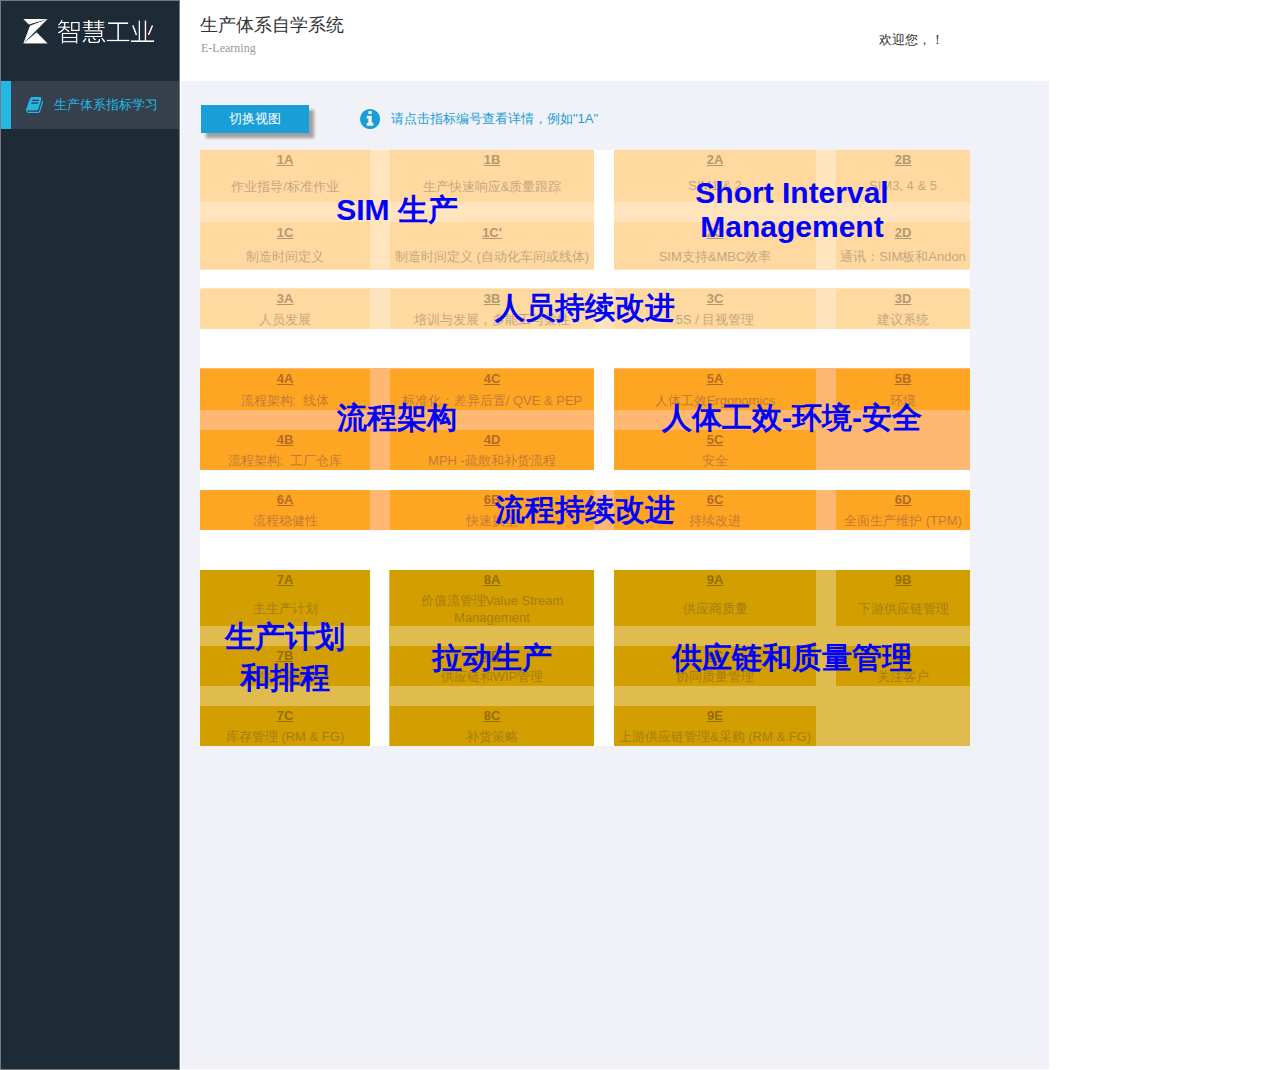
==== index.html @ 0a9aace2 "ver1" ====
﻿<!DOCTYPE html>
<html>
  <head>
    <title>index</title>
    <meta http-equiv="X-UA-Compatible" content="IE=edge"/>
    <meta http-equiv="content-type" content="text/html; charset=utf-8"/>
    <meta name="apple-mobile-web-app-capable" content="yes"/>
    <link href="data/apple-touch-icon.png" rel="apple-touch-icon"/>
    <link href="resources/css/axure_rp_page.css" type="text/css" rel="stylesheet"/>
    <link href="data/styles.css" type="text/css" rel="stylesheet"/>
    <link href="files/index/styles.css" type="text/css" rel="stylesheet"/>
    <script src="resources/scripts/jquery-1.7.1.min.js"></script>
    <script src="resources/scripts/jquery-ui-1.8.10.custom.min.js"></script>
    <script src="resources/scripts/axure/axQuery.js"></script>
    <script src="resources/scripts/axure/globals.js"></script>
    <script src="resources/scripts/axutils.js"></script>
    <script src="resources/scripts/axure/annotation.js"></script>
    <script src="resources/scripts/axure/axQuery.std.js"></script>
    <script src="resources/scripts/axure/doc.js"></script>
    <script src="data/document.js"></script>
    <script src="resources/scripts/messagecenter.js"></script>
    <script src="resources/scripts/axure/events.js"></script>
    <script src="resources/scripts/axure/recording.js"></script>
    <script src="resources/scripts/axure/action.js"></script>
    <script src="resources/scripts/axure/expr.js"></script>
    <script src="resources/scripts/axure/geometry.js"></script>
    <script src="resources/scripts/axure/flyout.js"></script>
    <script src="resources/scripts/axure/ie.js"></script>
    <script src="resources/scripts/axure/model.js"></script>
    <script src="resources/scripts/axure/repeater.js"></script>
    <script src="resources/scripts/axure/sto.js"></script>
    <script src="resources/scripts/axure/utils.temp.js"></script>
    <script src="resources/scripts/axure/variables.js"></script>
    <script src="resources/scripts/axure/drag.js"></script>
    <script src="resources/scripts/axure/move.js"></script>
    <script src="resources/scripts/axure/visibility.js"></script>
    <script src="resources/scripts/axure/style.js"></script>
    <script src="resources/scripts/axure/adaptive.js"></script>
    <script src="resources/scripts/axure/tree.js"></script>
    <script src="resources/scripts/axure/init.temp.js"></script>
    <script src="files/index/data.js"></script>
    <script src="resources/scripts/axure/legacy.js"></script>
    <script src="resources/scripts/axure/viewer.js"></script>
    <script src="resources/scripts/axure/math.js"></script>
    <script type="text/javascript">
      $axure.utils.getTransparentGifPath = function() { return 'resources/images/transparent.gif'; };
      $axure.utils.getOtherPath = function() { return 'resources/Other.html'; };
      $axure.utils.getReloadPath = function() { return 'resources/reload.html'; };
    </script>
  </head>
  <body>
    <div id="base" class="">

      <!-- Unnamed (PC) -->

      <!-- Unnamed (矩形) -->
      <div id="u21" class="ax_default box_1">
        <img id="u21_img" class="img " src="images/index/u21.png"/>
        <!-- Unnamed () -->
        <div id="u22" class="text" style="display:none; visibility: hidden">
          <p><span></span></p>
        </div>
      </div>

      <!-- Unnamed (矩形) -->
      <div id="u23" class="ax_default box_1">
        <div id="u23_div" class=""></div>
        <!-- Unnamed () -->
        <div id="u24" class="text" style="display:none; visibility: hidden">
          <p><span></span></p>
        </div>
      </div>

      <!-- Unnamed (图片) -->
      <div id="u25" class="ax_default _图片">
        <img id="u25_img" class="img " src="images/index/u25.png"/>
        <!-- Unnamed () -->
        <div id="u26" class="text" style="display:none; visibility: hidden">
          <p><span></span></p>
        </div>
      </div>

      <!-- Unnamed (矩形) -->
      <div id="u27" class="ax_default _三级标题">
        <div id="u27_div" class=""></div>
        <!-- Unnamed () -->
        <div id="u28" class="text">
          <p><span>生产体系自学系统</span></p>
        </div>
      </div>

      <!-- Unnamed (矩形) -->
      <div id="u29" class="ax_default _三级标题">
        <div id="u29_div" class=""></div>
        <!-- Unnamed () -->
        <div id="u30" class="text">
          <p><span>E-Learning</span></p>
        </div>
      </div>

      <!-- 1-select (矩形) -->
      <div id="u31" class="ax_default box_1" data-label="1-select">
        <img id="u31_img" class="img " src="images/index/1-select_u31.png"/>
        <!-- Unnamed () -->
        <div id="u32" class="text">
          <p><span>&nbsp;&nbsp; &nbsp; &nbsp; &nbsp; 生产体系指标学习</span></p>
        </div>
      </div>

      <!-- Unnamed (矩形) -->
      <div id="u33" class="ax_default box_1">
        <img id="u33_img" class="img " src="images/index/u33.png"/>
        <!-- Unnamed () -->
        <div id="u34" class="text" style="display:none; visibility: hidden">
          <p><span></span></p>
        </div>
      </div>

      <!-- l-icon (形状) -->
      <div id="u35" class="ax_default icon" data-label="l-icon">
        <img id="u35_img" class="img " src="images/index/l-icon_u35.png"/>
        <!-- Unnamed () -->
        <div id="u36" class="text" style="display:none; visibility: hidden">
          <p><span></span></p>
        </div>
      </div>

      <!-- homep (动态面板) -->
      <div id="u37" class="ax_default" data-label="homep">
        <div id="u37_state0" class="panel_state" data-label="方块">
          <div id="u37_state0_content" class="panel_state_content">

            <!-- Unnamed (表格) -->
            <div id="u38" class="ax_default">

              <!-- Unnamed (单元格) -->
              <div id="u39" class="ax_default">
                <img id="u39_img" class="img " src="images/index/u39.png"/>
                <!-- Unnamed () -->
                <div id="u40" class="text">
                  <p><span style="text-decoration:underline;">1A</span></p>
                </div>
              </div>

              <!-- Unnamed (单元格) -->
              <div id="u41" class="ax_default">
                <img id="u41_img" class="img " src="images/index/u41.png"/>
                <!-- Unnamed () -->
                <div id="u42" class="text" style="display:none; visibility: hidden">
                  <p><span></span></p>
                </div>
              </div>

              <!-- Unnamed (单元格) -->
              <div id="u43" class="ax_default">
                <img id="u43_img" class="img " src="images/index/u43.png"/>
                <!-- Unnamed () -->
                <div id="u44" class="text">
                  <p><span style="text-decoration:underline;">1B</span></p>
                </div>
              </div>

              <!-- Unnamed (单元格) -->
              <div id="u45" class="ax_default">
                <img id="u45_img" class="img " src="images/index/u41.png"/>
                <!-- Unnamed () -->
                <div id="u46" class="text" style="display:none; visibility: hidden">
                  <p><span></span></p>
                </div>
              </div>

              <!-- Unnamed (单元格) -->
              <div id="u47" class="ax_default">
                <img id="u47_img" class="img " src="images/index/u47.png"/>
                <!-- Unnamed () -->
                <div id="u48" class="text">
                  <p><span style="text-decoration:underline;">2A</span></p>
                </div>
              </div>

              <!-- Unnamed (单元格) -->
              <div id="u49" class="ax_default">
                <img id="u49_img" class="img " src="images/index/u41.png"/>
                <!-- Unnamed () -->
                <div id="u50" class="text" style="display:none; visibility: hidden">
                  <p><span></span></p>
                </div>
              </div>

              <!-- Unnamed (单元格) -->
              <div id="u51" class="ax_default">
                <img id="u51_img" class="img " src="images/index/u51.png"/>
                <!-- Unnamed () -->
                <div id="u52" class="text">
                  <p><span style="text-decoration:underline;">2B</span></p>
                </div>
              </div>

              <!-- Unnamed (单元格) -->
              <div id="u53" class="ax_default">
                <img id="u53_img" class="img " src="images/index/u53.png"/>
                <!-- Unnamed () -->
                <div id="u54" class="text">
                  <p><span>作业指导/标准作业</span></p>
                </div>
              </div>

              <!-- Unnamed (单元格) -->
              <div id="u55" class="ax_default">
                <img id="u55_img" class="img " src="images/index/u55.png"/>
                <!-- Unnamed () -->
                <div id="u56" class="text" style="display:none; visibility: hidden">
                  <p><span></span></p>
                </div>
              </div>

              <!-- Unnamed (单元格) -->
              <div id="u57" class="ax_default">
                <img id="u57_img" class="img " src="images/index/u57.png"/>
                <!-- Unnamed () -->
                <div id="u58" class="text">
                  <p><span>生产快速响应&amp;质量跟踪</span></p>
                </div>
              </div>

              <!-- Unnamed (单元格) -->
              <div id="u59" class="ax_default">
                <img id="u59_img" class="img " src="images/index/u55.png"/>
                <!-- Unnamed () -->
                <div id="u60" class="text" style="display:none; visibility: hidden">
                  <p><span></span></p>
                </div>
              </div>

              <!-- Unnamed (单元格) -->
              <div id="u61" class="ax_default">
                <img id="u61_img" class="img " src="images/index/u61.png"/>
                <!-- Unnamed () -->
                <div id="u62" class="text">
                  <p><span>SIM1 &amp; 2</span></p>
                </div>
              </div>

              <!-- Unnamed (单元格) -->
              <div id="u63" class="ax_default">
                <img id="u63_img" class="img " src="images/index/u55.png"/>
                <!-- Unnamed () -->
                <div id="u64" class="text" style="display:none; visibility: hidden">
                  <p><span></span></p>
                </div>
              </div>

              <!-- Unnamed (单元格) -->
              <div id="u65" class="ax_default">
                <img id="u65_img" class="img " src="images/index/u65.png"/>
                <!-- Unnamed () -->
                <div id="u66" class="text">
                  <p><span>SIM3, 4 &amp; 5</span></p>
                </div>
              </div>

              <!-- Unnamed (单元格) -->
              <div id="u67" class="ax_default">
                <img id="u67_img" class="img " src="images/index/u67.png"/>
                <!-- Unnamed () -->
                <div id="u68" class="text" style="display:none; visibility: hidden">
                  <p><span></span></p>
                </div>
              </div>

              <!-- Unnamed (单元格) -->
              <div id="u69" class="ax_default">
                <img id="u69_img" class="img " src="images/index/u41.png"/>
                <!-- Unnamed () -->
                <div id="u70" class="text" style="display:none; visibility: hidden">
                  <p><span></span></p>
                </div>
              </div>

              <!-- Unnamed (单元格) -->
              <div id="u71" class="ax_default">
                <img id="u71_img" class="img " src="images/index/u71.png"/>
                <!-- Unnamed () -->
                <div id="u72" class="text" style="display:none; visibility: hidden">
                  <p><span></span></p>
                </div>
              </div>

              <!-- Unnamed (单元格) -->
              <div id="u73" class="ax_default">
                <img id="u73_img" class="img " src="images/index/u41.png"/>
                <!-- Unnamed () -->
                <div id="u74" class="text" style="display:none; visibility: hidden">
                  <p><span></span></p>
                </div>
              </div>

              <!-- Unnamed (单元格) -->
              <div id="u75" class="ax_default">
                <img id="u75_img" class="img " src="images/index/u75.png"/>
                <!-- Unnamed () -->
                <div id="u76" class="text" style="display:none; visibility: hidden">
                  <p><span></span></p>
                </div>
              </div>

              <!-- Unnamed (单元格) -->
              <div id="u77" class="ax_default">
                <img id="u77_img" class="img " src="images/index/u41.png"/>
                <!-- Unnamed () -->
                <div id="u78" class="text" style="display:none; visibility: hidden">
                  <p><span></span></p>
                </div>
              </div>

              <!-- Unnamed (单元格) -->
              <div id="u79" class="ax_default">
                <img id="u79_img" class="img " src="images/index/u79.png"/>
                <!-- Unnamed () -->
                <div id="u80" class="text" style="display:none; visibility: hidden">
                  <p><span></span></p>
                </div>
              </div>

              <!-- Unnamed (单元格) -->
              <div id="u81" class="ax_default">
                <img id="u81_img" class="img " src="images/index/u81.png"/>
                <!-- Unnamed () -->
                <div id="u82" class="text">
                  <p><span style="text-decoration:underline;">1C</span></p>
                </div>
              </div>

              <!-- Unnamed (单元格) -->
              <div id="u83" class="ax_default">
                <img id="u83_img" class="img " src="images/index/u83.png"/>
                <!-- Unnamed () -->
                <div id="u84" class="text" style="display:none; visibility: hidden">
                  <p><span style="text-decoration:underline;"></span></p>
                </div>
              </div>

              <!-- Unnamed (单元格) -->
              <div id="u85" class="ax_default">
                <img id="u85_img" class="img " src="images/index/u85.png"/>
                <!-- Unnamed () -->
                <div id="u86" class="text">
                  <p><span style="text-decoration:underline;">1C'</span></p>
                </div>
              </div>

              <!-- Unnamed (单元格) -->
              <div id="u87" class="ax_default">
                <img id="u87_img" class="img " src="images/index/u83.png"/>
                <!-- Unnamed () -->
                <div id="u88" class="text" style="display:none; visibility: hidden">
                  <p><span style="text-decoration:underline;"></span></p>
                </div>
              </div>

              <!-- Unnamed (单元格) -->
              <div id="u89" class="ax_default">
                <img id="u89_img" class="img " src="images/index/u89.png"/>
                <!-- Unnamed () -->
                <div id="u90" class="text">
                  <p><span style="text-decoration:underline;">2C</span></p>
                </div>
              </div>

              <!-- Unnamed (单元格) -->
              <div id="u91" class="ax_default">
                <img id="u91_img" class="img " src="images/index/u83.png"/>
                <!-- Unnamed () -->
                <div id="u92" class="text" style="display:none; visibility: hidden">
                  <p><span style="text-decoration:underline;"></span></p>
                </div>
              </div>

              <!-- Unnamed (单元格) -->
              <div id="u93" class="ax_default">
                <img id="u93_img" class="img " src="images/index/u93.png"/>
                <!-- Unnamed () -->
                <div id="u94" class="text">
                  <p><span style="text-decoration:underline;">2D</span></p>
                </div>
              </div>

              <!-- Unnamed (单元格) -->
              <div id="u95" class="ax_default">
                <img id="u95_img" class="img " src="images/index/u95.png"/>
                <!-- Unnamed () -->
                <div id="u96" class="text">
                  <p><span>制造时间定义</span></p>
                </div>
              </div>

              <!-- Unnamed (单元格) -->
              <div id="u97" class="ax_default">
                <img id="u97_img" class="img " src="images/index/u97.png"/>
                <!-- Unnamed () -->
                <div id="u98" class="text" style="display:none; visibility: hidden">
                  <p><span></span></p>
                </div>
              </div>

              <!-- Unnamed (单元格) -->
              <div id="u99" class="ax_default">
                <img id="u99_img" class="img " src="images/index/u99.png"/>
                <!-- Unnamed () -->
                <div id="u100" class="text">
                  <p><span>制造时间定义 (自动化车间或线体)</span></p>
                </div>
              </div>

              <!-- Unnamed (单元格) -->
              <div id="u101" class="ax_default">
                <img id="u101_img" class="img " src="images/index/u97.png"/>
                <!-- Unnamed () -->
                <div id="u102" class="text" style="display:none; visibility: hidden">
                  <p><span></span></p>
                </div>
              </div>

              <!-- Unnamed (单元格) -->
              <div id="u103" class="ax_default">
                <img id="u103_img" class="img " src="images/index/u103.png"/>
                <!-- Unnamed () -->
                <div id="u104" class="text">
                  <p><span>SIM支持&amp;MBC效率</span></p>
                </div>
              </div>

              <!-- Unnamed (单元格) -->
              <div id="u105" class="ax_default">
                <img id="u105_img" class="img " src="images/index/u97.png"/>
                <!-- Unnamed () -->
                <div id="u106" class="text" style="display:none; visibility: hidden">
                  <p><span></span></p>
                </div>
              </div>

              <!-- Unnamed (单元格) -->
              <div id="u107" class="ax_default">
                <img id="u107_img" class="img " src="images/index/u107.png"/>
                <!-- Unnamed () -->
                <div id="u108" class="text">
                  <p><span>通讯：SIM板和Andon</span></p>
                </div>
              </div>

              <!-- Unnamed (单元格) -->
              <div id="u109" class="ax_default">
                <img id="u109_img" class="img " src="images/index/u67.png"/>
                <!-- Unnamed () -->
                <div id="u110" class="text" style="display:none; visibility: hidden">
                  <p><span></span></p>
                </div>
              </div>

              <!-- Unnamed (单元格) -->
              <div id="u111" class="ax_default">
                <img id="u111_img" class="img " src="images/index/u41.png"/>
                <!-- Unnamed () -->
                <div id="u112" class="text" style="display:none; visibility: hidden">
                  <p><span></span></p>
                </div>
              </div>

              <!-- Unnamed (单元格) -->
              <div id="u113" class="ax_default">
                <img id="u113_img" class="img " src="images/index/u71.png"/>
                <!-- Unnamed () -->
                <div id="u114" class="text" style="display:none; visibility: hidden">
                  <p><span></span></p>
                </div>
              </div>

              <!-- Unnamed (单元格) -->
              <div id="u115" class="ax_default">
                <img id="u115_img" class="img " src="images/index/u41.png"/>
                <!-- Unnamed () -->
                <div id="u116" class="text" style="display:none; visibility: hidden">
                  <p><span></span></p>
                </div>
              </div>

              <!-- Unnamed (单元格) -->
              <div id="u117" class="ax_default">
                <img id="u117_img" class="img " src="images/index/u75.png"/>
                <!-- Unnamed () -->
                <div id="u118" class="text" style="display:none; visibility: hidden">
                  <p><span></span></p>
                </div>
              </div>

              <!-- Unnamed (单元格) -->
              <div id="u119" class="ax_default">
                <img id="u119_img" class="img " src="images/index/u41.png"/>
                <!-- Unnamed () -->
                <div id="u120" class="text" style="display:none; visibility: hidden">
                  <p><span></span></p>
                </div>
              </div>

              <!-- Unnamed (单元格) -->
              <div id="u121" class="ax_default">
                <img id="u121_img" class="img " src="images/index/u79.png"/>
                <!-- Unnamed () -->
                <div id="u122" class="text" style="display:none; visibility: hidden">
                  <p><span></span></p>
                </div>
              </div>

              <!-- Unnamed (单元格) -->
              <div id="u123" class="ax_default">
                <img id="u123_img" class="img " src="images/index/u39.png"/>
                <!-- Unnamed () -->
                <div id="u124" class="text">
                  <p><span style="text-decoration:underline;">3A</span></p>
                </div>
              </div>

              <!-- Unnamed (单元格) -->
              <div id="u125" class="ax_default">
                <img id="u125_img" class="img " src="images/index/u41.png"/>
                <!-- Unnamed () -->
                <div id="u126" class="text" style="display:none; visibility: hidden">
                  <p><span style="text-decoration:underline;"></span></p>
                </div>
              </div>

              <!-- Unnamed (单元格) -->
              <div id="u127" class="ax_default">
                <img id="u127_img" class="img " src="images/index/u43.png"/>
                <!-- Unnamed () -->
                <div id="u128" class="text">
                  <p><span style="text-decoration:underline;">3B</span></p>
                </div>
              </div>

              <!-- Unnamed (单元格) -->
              <div id="u129" class="ax_default">
                <img id="u129_img" class="img " src="images/index/u41.png"/>
                <!-- Unnamed () -->
                <div id="u130" class="text" style="display:none; visibility: hidden">
                  <p><span style="text-decoration:underline;"></span></p>
                </div>
              </div>

              <!-- Unnamed (单元格) -->
              <div id="u131" class="ax_default">
                <img id="u131_img" class="img " src="images/index/u47.png"/>
                <!-- Unnamed () -->
                <div id="u132" class="text">
                  <p><span style="text-decoration:underline;">3C</span></p>
                </div>
              </div>

              <!-- Unnamed (单元格) -->
              <div id="u133" class="ax_default">
                <img id="u133_img" class="img " src="images/index/u41.png"/>
                <!-- Unnamed () -->
                <div id="u134" class="text" style="display:none; visibility: hidden">
                  <p><span style="text-decoration:underline;"></span></p>
                </div>
              </div>

              <!-- Unnamed (单元格) -->
              <div id="u135" class="ax_default">
                <img id="u135_img" class="img " src="images/index/u51.png"/>
                <!-- Unnamed () -->
                <div id="u136" class="text">
                  <p><span style="text-decoration:underline;">3D</span></p>
                </div>
              </div>

              <!-- Unnamed (单元格) -->
              <div id="u137" class="ax_default">
                <img id="u137_img" class="img " src="images/index/u39.png"/>
                <!-- Unnamed () -->
                <div id="u138" class="text">
                  <p><span>人员发展</span></p>
                </div>
              </div>

              <!-- Unnamed (单元格) -->
              <div id="u139" class="ax_default">
                <img id="u139_img" class="img " src="images/index/u41.png"/>
                <!-- Unnamed () -->
                <div id="u140" class="text" style="display:none; visibility: hidden">
                  <p><span></span></p>
                </div>
              </div>

              <!-- Unnamed (单元格) -->
              <div id="u141" class="ax_default">
                <img id="u141_img" class="img " src="images/index/u43.png"/>
                <!-- Unnamed () -->
                <div id="u142" class="text">
                  <p><span>培训与发展，多能工与柔性</span></p>
                </div>
              </div>

              <!-- Unnamed (单元格) -->
              <div id="u143" class="ax_default">
                <img id="u143_img" class="img " src="images/index/u41.png"/>
                <!-- Unnamed () -->
                <div id="u144" class="text" style="display:none; visibility: hidden">
                  <p><span></span></p>
                </div>
              </div>

              <!-- Unnamed (单元格) -->
              <div id="u145" class="ax_default">
                <img id="u145_img" class="img " src="images/index/u47.png"/>
                <!-- Unnamed () -->
                <div id="u146" class="text">
                  <p><span>5S / 目视管理</span></p>
                </div>
              </div>

              <!-- Unnamed (单元格) -->
              <div id="u147" class="ax_default">
                <img id="u147_img" class="img " src="images/index/u41.png"/>
                <!-- Unnamed () -->
                <div id="u148" class="text" style="display:none; visibility: hidden">
                  <p><span></span></p>
                </div>
              </div>

              <!-- Unnamed (单元格) -->
              <div id="u149" class="ax_default">
                <img id="u149_img" class="img " src="images/index/u51.png"/>
                <!-- Unnamed () -->
                <div id="u150" class="text">
                  <p><span>建议系统</span></p>
                </div>
              </div>

              <!-- Unnamed (单元格) -->
              <div id="u151" class="ax_default">
                <img id="u151_img" class="img " src="images/index/u67.png"/>
                <!-- Unnamed () -->
                <div id="u152" class="text" style="display:none; visibility: hidden">
                  <p><span></span></p>
                </div>
              </div>

              <!-- Unnamed (单元格) -->
              <div id="u153" class="ax_default">
                <img id="u153_img" class="img " src="images/index/u41.png"/>
                <!-- Unnamed () -->
                <div id="u154" class="text" style="display:none; visibility: hidden">
                  <p><span></span></p>
                </div>
              </div>

              <!-- Unnamed (单元格) -->
              <div id="u155" class="ax_default">
                <img id="u155_img" class="img " src="images/index/u71.png"/>
                <!-- Unnamed () -->
                <div id="u156" class="text" style="display:none; visibility: hidden">
                  <p><span></span></p>
                </div>
              </div>

              <!-- Unnamed (单元格) -->
              <div id="u157" class="ax_default">
                <img id="u157_img" class="img " src="images/index/u41.png"/>
                <!-- Unnamed () -->
                <div id="u158" class="text" style="display:none; visibility: hidden">
                  <p><span></span></p>
                </div>
              </div>

              <!-- Unnamed (单元格) -->
              <div id="u159" class="ax_default">
                <img id="u159_img" class="img " src="images/index/u75.png"/>
                <!-- Unnamed () -->
                <div id="u160" class="text" style="display:none; visibility: hidden">
                  <p><span></span></p>
                </div>
              </div>

              <!-- Unnamed (单元格) -->
              <div id="u161" class="ax_default">
                <img id="u161_img" class="img " src="images/index/u41.png"/>
                <!-- Unnamed () -->
                <div id="u162" class="text" style="display:none; visibility: hidden">
                  <p><span></span></p>
                </div>
              </div>

              <!-- Unnamed (单元格) -->
              <div id="u163" class="ax_default">
                <img id="u163_img" class="img " src="images/index/u79.png"/>
                <!-- Unnamed () -->
                <div id="u164" class="text" style="display:none; visibility: hidden">
                  <p><span></span></p>
                </div>
              </div>

              <!-- Unnamed (单元格) -->
              <div id="u165" class="ax_default">
                <img id="u165_img" class="img " src="images/index/u67.png"/>
                <!-- Unnamed () -->
                <div id="u166" class="text" style="display:none; visibility: hidden">
                  <p><span></span></p>
                </div>
              </div>

              <!-- Unnamed (单元格) -->
              <div id="u167" class="ax_default">
                <img id="u167_img" class="img " src="images/index/u41.png"/>
                <!-- Unnamed () -->
                <div id="u168" class="text" style="display:none; visibility: hidden">
                  <p><span></span></p>
                </div>
              </div>

              <!-- Unnamed (单元格) -->
              <div id="u169" class="ax_default">
                <img id="u169_img" class="img " src="images/index/u71.png"/>
                <!-- Unnamed () -->
                <div id="u170" class="text" style="display:none; visibility: hidden">
                  <p><span></span></p>
                </div>
              </div>

              <!-- Unnamed (单元格) -->
              <div id="u171" class="ax_default">
                <img id="u171_img" class="img " src="images/index/u41.png"/>
                <!-- Unnamed () -->
                <div id="u172" class="text" style="display:none; visibility: hidden">
                  <p><span></span></p>
                </div>
              </div>

              <!-- Unnamed (单元格) -->
              <div id="u173" class="ax_default">
                <img id="u173_img" class="img " src="images/index/u75.png"/>
                <!-- Unnamed () -->
                <div id="u174" class="text" style="display:none; visibility: hidden">
                  <p><span></span></p>
                </div>
              </div>

              <!-- Unnamed (单元格) -->
              <div id="u175" class="ax_default">
                <img id="u175_img" class="img " src="images/index/u41.png"/>
                <!-- Unnamed () -->
                <div id="u176" class="text" style="display:none; visibility: hidden">
                  <p><span></span></p>
                </div>
              </div>

              <!-- Unnamed (单元格) -->
              <div id="u177" class="ax_default">
                <img id="u177_img" class="img " src="images/index/u79.png"/>
                <!-- Unnamed () -->
                <div id="u178" class="text" style="display:none; visibility: hidden">
                  <p><span></span></p>
                </div>
              </div>

              <!-- Unnamed (单元格) -->
              <div id="u179" class="ax_default">
                <img id="u179_img" class="img " src="images/index/u179.png"/>
                <!-- Unnamed () -->
                <div id="u180" class="text">
                  <p><span style="text-decoration:underline;">4A</span></p>
                </div>
              </div>

              <!-- Unnamed (单元格) -->
              <div id="u181" class="ax_default">
                <img id="u181_img" class="img " src="images/index/u181.png"/>
                <!-- Unnamed () -->
                <div id="u182" class="text" style="display:none; visibility: hidden">
                  <p><span style="text-decoration:underline;"></span></p>
                </div>
              </div>

              <!-- Unnamed (单元格) -->
              <div id="u183" class="ax_default">
                <img id="u183_img" class="img " src="images/index/u183.png"/>
                <!-- Unnamed () -->
                <div id="u184" class="text">
                  <p><span style="text-decoration:underline;">4C</span></p>
                </div>
              </div>

              <!-- Unnamed (单元格) -->
              <div id="u185" class="ax_default">
                <img id="u185_img" class="img " src="images/index/u181.png"/>
                <!-- Unnamed () -->
                <div id="u186" class="text" style="display:none; visibility: hidden">
                  <p><span style="text-decoration:underline;"></span></p>
                </div>
              </div>

              <!-- Unnamed (单元格) -->
              <div id="u187" class="ax_default">
                <img id="u187_img" class="img " src="images/index/u187.png"/>
                <!-- Unnamed () -->
                <div id="u188" class="text">
                  <p><span style="text-decoration:underline;">5A</span></p>
                </div>
              </div>

              <!-- Unnamed (单元格) -->
              <div id="u189" class="ax_default">
                <img id="u189_img" class="img " src="images/index/u181.png"/>
                <!-- Unnamed () -->
                <div id="u190" class="text" style="display:none; visibility: hidden">
                  <p><span style="text-decoration:underline;"></span></p>
                </div>
              </div>

              <!-- Unnamed (单元格) -->
              <div id="u191" class="ax_default">
                <img id="u191_img" class="img " src="images/index/u191.png"/>
                <!-- Unnamed () -->
                <div id="u192" class="text">
                  <p><span style="text-decoration:underline;">5B</span></p>
                </div>
              </div>

              <!-- Unnamed (单元格) -->
              <div id="u193" class="ax_default">
                <img id="u193_img" class="img " src="images/index/u193.png"/>
                <!-- Unnamed () -->
                <div id="u194" class="text">
                  <p><span>流程架构:&nbsp; 线体</span></p>
                </div>
              </div>

              <!-- Unnamed (单元格) -->
              <div id="u195" class="ax_default">
                <img id="u195_img" class="img " src="images/index/u41.png"/>
                <!-- Unnamed () -->
                <div id="u196" class="text" style="display:none; visibility: hidden">
                  <p><span></span></p>
                </div>
              </div>

              <!-- Unnamed (单元格) -->
              <div id="u197" class="ax_default">
                <img id="u197_img" class="img " src="images/index/u197.png"/>
                <!-- Unnamed () -->
                <div id="u198" class="text">
                  <p><span>标准化：差异后置/ QVE &amp; PEP</span></p>
                </div>
              </div>

              <!-- Unnamed (单元格) -->
              <div id="u199" class="ax_default">
                <img id="u199_img" class="img " src="images/index/u41.png"/>
                <!-- Unnamed () -->
                <div id="u200" class="text" style="display:none; visibility: hidden">
                  <p><span></span></p>
                </div>
              </div>

              <!-- Unnamed (单元格) -->
              <div id="u201" class="ax_default">
                <img id="u201_img" class="img " src="images/index/u201.png"/>
                <!-- Unnamed () -->
                <div id="u202" class="text">
                  <p><span>人体工效Ergonomics</span></p>
                </div>
              </div>

              <!-- Unnamed (单元格) -->
              <div id="u203" class="ax_default">
                <img id="u203_img" class="img " src="images/index/u41.png"/>
                <!-- Unnamed () -->
                <div id="u204" class="text" style="display:none; visibility: hidden">
                  <p><span></span></p>
                </div>
              </div>

              <!-- Unnamed (单元格) -->
              <div id="u205" class="ax_default">
                <img id="u205_img" class="img " src="images/index/u205.png"/>
                <!-- Unnamed () -->
                <div id="u206" class="text">
                  <p><span>环境</span></p>
                </div>
              </div>

              <!-- Unnamed (单元格) -->
              <div id="u207" class="ax_default">
                <img id="u207_img" class="img " src="images/index/u67.png"/>
                <!-- Unnamed () -->
                <div id="u208" class="text" style="display:none; visibility: hidden">
                  <p><span style="text-decoration:underline;"></span></p>
                </div>
              </div>

              <!-- Unnamed (单元格) -->
              <div id="u209" class="ax_default">
                <img id="u209_img" class="img " src="images/index/u41.png"/>
                <!-- Unnamed () -->
                <div id="u210" class="text" style="display:none; visibility: hidden">
                  <p><span style="text-decoration:underline;"></span></p>
                </div>
              </div>

              <!-- Unnamed (单元格) -->
              <div id="u211" class="ax_default">
                <img id="u211_img" class="img " src="images/index/u71.png"/>
                <!-- Unnamed () -->
                <div id="u212" class="text" style="display:none; visibility: hidden">
                  <p><span style="text-decoration:underline;"></span></p>
                </div>
              </div>

              <!-- Unnamed (单元格) -->
              <div id="u213" class="ax_default">
                <img id="u213_img" class="img " src="images/index/u41.png"/>
                <!-- Unnamed () -->
                <div id="u214" class="text" style="display:none; visibility: hidden">
                  <p><span style="text-decoration:underline;"></span></p>
                </div>
              </div>

              <!-- Unnamed (单元格) -->
              <div id="u215" class="ax_default">
                <img id="u215_img" class="img " src="images/index/u75.png"/>
                <!-- Unnamed () -->
                <div id="u216" class="text" style="display:none; visibility: hidden">
                  <p><span style="text-decoration:underline;"></span></p>
                </div>
              </div>

              <!-- Unnamed (单元格) -->
              <div id="u217" class="ax_default">
                <img id="u217_img" class="img " src="images/index/u41.png"/>
                <!-- Unnamed () -->
                <div id="u218" class="text" style="display:none; visibility: hidden">
                  <p><span></span></p>
                </div>
              </div>

              <!-- Unnamed (单元格) -->
              <div id="u219" class="ax_default">
                <img id="u219_img" class="img " src="images/index/u79.png"/>
                <!-- Unnamed () -->
                <div id="u220" class="text" style="display:none; visibility: hidden">
                  <p><span></span></p>
                </div>
              </div>

              <!-- Unnamed (单元格) -->
              <div id="u221" class="ax_default">
                <img id="u221_img" class="img " src="images/index/u193.png"/>
                <!-- Unnamed () -->
                <div id="u222" class="text">
                  <p><span style="text-decoration:underline;">4B</span></p>
                </div>
              </div>

              <!-- Unnamed (单元格) -->
              <div id="u223" class="ax_default">
                <img id="u223_img" class="img " src="images/index/u41.png"/>
                <!-- Unnamed () -->
                <div id="u224" class="text" style="display:none; visibility: hidden">
                  <p><span style="text-decoration:underline;"></span></p>
                </div>
              </div>

              <!-- Unnamed (单元格) -->
              <div id="u225" class="ax_default">
                <img id="u225_img" class="img " src="images/index/u197.png"/>
                <!-- Unnamed () -->
                <div id="u226" class="text">
                  <p><span style="text-decoration:underline;">4D</span></p>
                </div>
              </div>

              <!-- Unnamed (单元格) -->
              <div id="u227" class="ax_default">
                <img id="u227_img" class="img " src="images/index/u41.png"/>
                <!-- Unnamed () -->
                <div id="u228" class="text" style="display:none; visibility: hidden">
                  <p><span style="text-decoration:underline;"></span></p>
                </div>
              </div>

              <!-- Unnamed (单元格) -->
              <div id="u229" class="ax_default">
                <img id="u229_img" class="img " src="images/index/u201.png"/>
                <!-- Unnamed () -->
                <div id="u230" class="text">
                  <p><span style="text-decoration:underline;">5C</span></p>
                </div>
              </div>

              <!-- Unnamed (单元格) -->
              <div id="u231" class="ax_default">
                <img id="u231_img" class="img " src="images/index/u41.png"/>
                <!-- Unnamed () -->
                <div id="u232" class="text" style="display:none; visibility: hidden">
                  <p><span></span></p>
                </div>
              </div>

              <!-- Unnamed (单元格) -->
              <div id="u233" class="ax_default">
                <img id="u233_img" class="img " src="images/index/u79.png"/>
                <!-- Unnamed () -->
                <div id="u234" class="text" style="display:none; visibility: hidden">
                  <p><span></span></p>
                </div>
              </div>

              <!-- Unnamed (单元格) -->
              <div id="u235" class="ax_default">
                <img id="u235_img" class="img " src="images/index/u193.png"/>
                <!-- Unnamed () -->
                <div id="u236" class="text">
                  <p><span>流程架构:&nbsp; 工厂仓库</span></p>
                </div>
              </div>

              <!-- Unnamed (单元格) -->
              <div id="u237" class="ax_default">
                <img id="u237_img" class="img " src="images/index/u41.png"/>
                <!-- Unnamed () -->
                <div id="u238" class="text" style="display:none; visibility: hidden">
                  <p><span></span></p>
                </div>
              </div>

              <!-- Unnamed (单元格) -->
              <div id="u239" class="ax_default">
                <img id="u239_img" class="img " src="images/index/u197.png"/>
                <!-- Unnamed () -->
                <div id="u240" class="text">
                  <p><span>MPH -疏散和补货流程</span></p>
                </div>
              </div>

              <!-- Unnamed (单元格) -->
              <div id="u241" class="ax_default">
                <img id="u241_img" class="img " src="images/index/u41.png"/>
                <!-- Unnamed () -->
                <div id="u242" class="text" style="display:none; visibility: hidden">
                  <p><span></span></p>
                </div>
              </div>

              <!-- Unnamed (单元格) -->
              <div id="u243" class="ax_default">
                <img id="u243_img" class="img " src="images/index/u201.png"/>
                <!-- Unnamed () -->
                <div id="u244" class="text">
                  <p><span>安全</span></p>
                </div>
              </div>

              <!-- Unnamed (单元格) -->
              <div id="u245" class="ax_default">
                <img id="u245_img" class="img " src="images/index/u41.png"/>
                <!-- Unnamed () -->
                <div id="u246" class="text" style="display:none; visibility: hidden">
                  <p><span></span></p>
                </div>
              </div>

              <!-- Unnamed (单元格) -->
              <div id="u247" class="ax_default">
                <img id="u247_img" class="img " src="images/index/u79.png"/>
                <!-- Unnamed () -->
                <div id="u248" class="text" style="display:none; visibility: hidden">
                  <p><span></span></p>
                </div>
              </div>

              <!-- Unnamed (单元格) -->
              <div id="u249" class="ax_default">
                <img id="u249_img" class="img " src="images/index/u67.png"/>
                <!-- Unnamed () -->
                <div id="u250" class="text" style="display:none; visibility: hidden">
                  <p><span></span></p>
                </div>
              </div>

              <!-- Unnamed (单元格) -->
              <div id="u251" class="ax_default">
                <img id="u251_img" class="img " src="images/index/u41.png"/>
                <!-- Unnamed () -->
                <div id="u252" class="text" style="display:none; visibility: hidden">
                  <p><span></span></p>
                </div>
              </div>

              <!-- Unnamed (单元格) -->
              <div id="u253" class="ax_default">
                <img id="u253_img" class="img " src="images/index/u71.png"/>
                <!-- Unnamed () -->
                <div id="u254" class="text" style="display:none; visibility: hidden">
                  <p><span></span></p>
                </div>
              </div>

              <!-- Unnamed (单元格) -->
              <div id="u255" class="ax_default">
                <img id="u255_img" class="img " src="images/index/u41.png"/>
                <!-- Unnamed () -->
                <div id="u256" class="text" style="display:none; visibility: hidden">
                  <p><span></span></p>
                </div>
              </div>

              <!-- Unnamed (单元格) -->
              <div id="u257" class="ax_default">
                <img id="u257_img" class="img " src="images/index/u75.png"/>
                <!-- Unnamed () -->
                <div id="u258" class="text" style="display:none; visibility: hidden">
                  <p><span></span></p>
                </div>
              </div>

              <!-- Unnamed (单元格) -->
              <div id="u259" class="ax_default">
                <img id="u259_img" class="img " src="images/index/u41.png"/>
                <!-- Unnamed () -->
                <div id="u260" class="text" style="display:none; visibility: hidden">
                  <p><span></span></p>
                </div>
              </div>

              <!-- Unnamed (单元格) -->
              <div id="u261" class="ax_default">
                <img id="u261_img" class="img " src="images/index/u79.png"/>
                <!-- Unnamed () -->
                <div id="u262" class="text" style="display:none; visibility: hidden">
                  <p><span></span></p>
                </div>
              </div>

              <!-- Unnamed (单元格) -->
              <div id="u263" class="ax_default">
                <img id="u263_img" class="img " src="images/index/u193.png"/>
                <!-- Unnamed () -->
                <div id="u264" class="text">
                  <p><span style="text-decoration:underline;">6A</span></p>
                </div>
              </div>

              <!-- Unnamed (单元格) -->
              <div id="u265" class="ax_default">
                <img id="u265_img" class="img " src="images/index/u41.png"/>
                <!-- Unnamed () -->
                <div id="u266" class="text" style="display:none; visibility: hidden">
                  <p><span style="text-decoration:underline;"></span></p>
                </div>
              </div>

              <!-- Unnamed (单元格) -->
              <div id="u267" class="ax_default">
                <img id="u267_img" class="img " src="images/index/u197.png"/>
                <!-- Unnamed () -->
                <div id="u268" class="text">
                  <p><span style="text-decoration:underline;">6B</span></p>
                </div>
              </div>

              <!-- Unnamed (单元格) -->
              <div id="u269" class="ax_default">
                <img id="u269_img" class="img " src="images/index/u41.png"/>
                <!-- Unnamed () -->
                <div id="u270" class="text" style="display:none; visibility: hidden">
                  <p><span style="text-decoration:underline;"></span></p>
                </div>
              </div>

              <!-- Unnamed (单元格) -->
              <div id="u271" class="ax_default">
                <img id="u271_img" class="img " src="images/index/u201.png"/>
                <!-- Unnamed () -->
                <div id="u272" class="text">
                  <p><span style="text-decoration:underline;">6C</span></p>
                </div>
              </div>

              <!-- Unnamed (单元格) -->
              <div id="u273" class="ax_default">
                <img id="u273_img" class="img " src="images/index/u41.png"/>
                <!-- Unnamed () -->
                <div id="u274" class="text" style="display:none; visibility: hidden">
                  <p><span style="text-decoration:underline;"></span></p>
                </div>
              </div>

              <!-- Unnamed (单元格) -->
              <div id="u275" class="ax_default">
                <img id="u275_img" class="img " src="images/index/u205.png"/>
                <!-- Unnamed () -->
                <div id="u276" class="text">
                  <p><span style="text-decoration:underline;">6D</span></p>
                </div>
              </div>

              <!-- Unnamed (单元格) -->
              <div id="u277" class="ax_default">
                <img id="u277_img" class="img " src="images/index/u193.png"/>
                <!-- Unnamed () -->
                <div id="u278" class="text">
                  <p><span>流程稳健性</span></p>
                </div>
              </div>

              <!-- Unnamed (单元格) -->
              <div id="u279" class="ax_default">
                <img id="u279_img" class="img " src="images/index/u41.png"/>
                <!-- Unnamed () -->
                <div id="u280" class="text" style="display:none; visibility: hidden">
                  <p><span></span></p>
                </div>
              </div>

              <!-- Unnamed (单元格) -->
              <div id="u281" class="ax_default">
                <img id="u281_img" class="img " src="images/index/u197.png"/>
                <!-- Unnamed () -->
                <div id="u282" class="text">
                  <p><span>快速换型</span></p>
                </div>
              </div>

              <!-- Unnamed (单元格) -->
              <div id="u283" class="ax_default">
                <img id="u283_img" class="img " src="images/index/u41.png"/>
                <!-- Unnamed () -->
                <div id="u284" class="text" style="display:none; visibility: hidden">
                  <p><span></span></p>
                </div>
              </div>

              <!-- Unnamed (单元格) -->
              <div id="u285" class="ax_default">
                <img id="u285_img" class="img " src="images/index/u201.png"/>
                <!-- Unnamed () -->
                <div id="u286" class="text">
                  <p><span>持续改进</span></p>
                </div>
              </div>

              <!-- Unnamed (单元格) -->
              <div id="u287" class="ax_default">
                <img id="u287_img" class="img " src="images/index/u41.png"/>
                <!-- Unnamed () -->
                <div id="u288" class="text" style="display:none; visibility: hidden">
                  <p><span></span></p>
                </div>
              </div>

              <!-- Unnamed (单元格) -->
              <div id="u289" class="ax_default">
                <img id="u289_img" class="img " src="images/index/u205.png"/>
                <!-- Unnamed () -->
                <div id="u290" class="text">
                  <p><span>全面生产维护 (TPM)</span></p>
                </div>
              </div>

              <!-- Unnamed (单元格) -->
              <div id="u291" class="ax_default">
                <img id="u291_img" class="img " src="images/index/u67.png"/>
                <!-- Unnamed () -->
                <div id="u292" class="text" style="display:none; visibility: hidden">
                  <p><span></span></p>
                </div>
              </div>

              <!-- Unnamed (单元格) -->
              <div id="u293" class="ax_default">
                <img id="u293_img" class="img " src="images/index/u41.png"/>
                <!-- Unnamed () -->
                <div id="u294" class="text" style="display:none; visibility: hidden">
                  <p><span></span></p>
                </div>
              </div>

              <!-- Unnamed (单元格) -->
              <div id="u295" class="ax_default">
                <img id="u295_img" class="img " src="images/index/u71.png"/>
                <!-- Unnamed () -->
                <div id="u296" class="text" style="display:none; visibility: hidden">
                  <p><span></span></p>
                </div>
              </div>

              <!-- Unnamed (单元格) -->
              <div id="u297" class="ax_default">
                <img id="u297_img" class="img " src="images/index/u41.png"/>
                <!-- Unnamed () -->
                <div id="u298" class="text" style="display:none; visibility: hidden">
                  <p><span></span></p>
                </div>
              </div>

              <!-- Unnamed (单元格) -->
              <div id="u299" class="ax_default">
                <img id="u299_img" class="img " src="images/index/u75.png"/>
                <!-- Unnamed () -->
                <div id="u300" class="text" style="display:none; visibility: hidden">
                  <p><span></span></p>
                </div>
              </div>

              <!-- Unnamed (单元格) -->
              <div id="u301" class="ax_default">
                <img id="u301_img" class="img " src="images/index/u41.png"/>
                <!-- Unnamed () -->
                <div id="u302" class="text" style="display:none; visibility: hidden">
                  <p><span></span></p>
                </div>
              </div>

              <!-- Unnamed (单元格) -->
              <div id="u303" class="ax_default">
                <img id="u303_img" class="img " src="images/index/u79.png"/>
                <!-- Unnamed () -->
                <div id="u304" class="text" style="display:none; visibility: hidden">
                  <p><span></span></p>
                </div>
              </div>

              <!-- Unnamed (单元格) -->
              <div id="u305" class="ax_default">
                <img id="u305_img" class="img " src="images/index/u67.png"/>
                <!-- Unnamed () -->
                <div id="u306" class="text" style="display:none; visibility: hidden">
                  <p><span></span></p>
                </div>
              </div>

              <!-- Unnamed (单元格) -->
              <div id="u307" class="ax_default">
                <img id="u307_img" class="img " src="images/index/u41.png"/>
                <!-- Unnamed () -->
                <div id="u308" class="text" style="display:none; visibility: hidden">
                  <p><span></span></p>
                </div>
              </div>

              <!-- Unnamed (单元格) -->
              <div id="u309" class="ax_default">
                <img id="u309_img" class="img " src="images/index/u71.png"/>
                <!-- Unnamed () -->
                <div id="u310" class="text" style="display:none; visibility: hidden">
                  <p><span></span></p>
                </div>
              </div>

              <!-- Unnamed (单元格) -->
              <div id="u311" class="ax_default">
                <img id="u311_img" class="img " src="images/index/u41.png"/>
                <!-- Unnamed () -->
                <div id="u312" class="text" style="display:none; visibility: hidden">
                  <p><span></span></p>
                </div>
              </div>

              <!-- Unnamed (单元格) -->
              <div id="u313" class="ax_default">
                <img id="u313_img" class="img " src="images/index/u75.png"/>
                <!-- Unnamed () -->
                <div id="u314" class="text" style="display:none; visibility: hidden">
                  <p><span></span></p>
                </div>
              </div>

              <!-- Unnamed (单元格) -->
              <div id="u315" class="ax_default">
                <img id="u315_img" class="img " src="images/index/u41.png"/>
                <!-- Unnamed () -->
                <div id="u316" class="text" style="display:none; visibility: hidden">
                  <p><span></span></p>
                </div>
              </div>

              <!-- Unnamed (单元格) -->
              <div id="u317" class="ax_default">
                <img id="u317_img" class="img " src="images/index/u79.png"/>
                <!-- Unnamed () -->
                <div id="u318" class="text" style="display:none; visibility: hidden">
                  <p><span></span></p>
                </div>
              </div>

              <!-- Unnamed (单元格) -->
              <div id="u319" class="ax_default">
                <img id="u319_img" class="img " src="images/index/u319.png"/>
                <!-- Unnamed () -->
                <div id="u320" class="text">
                  <p><span style="text-decoration:underline;">7A</span></p>
                </div>
              </div>

              <!-- Unnamed (单元格) -->
              <div id="u321" class="ax_default">
                <img id="u321_img" class="img " src="images/index/u41.png"/>
                <!-- Unnamed () -->
                <div id="u322" class="text" style="display:none; visibility: hidden">
                  <p><span style="text-decoration:underline;"></span></p>
                </div>
              </div>

              <!-- Unnamed (单元格) -->
              <div id="u323" class="ax_default">
                <img id="u323_img" class="img " src="images/index/u323.png"/>
                <!-- Unnamed () -->
                <div id="u324" class="text">
                  <p><span style="text-decoration:underline;">8A</span></p>
                </div>
              </div>

              <!-- Unnamed (单元格) -->
              <div id="u325" class="ax_default">
                <img id="u325_img" class="img " src="images/index/u41.png"/>
                <!-- Unnamed () -->
                <div id="u326" class="text" style="display:none; visibility: hidden">
                  <p><span style="text-decoration:underline;"></span></p>
                </div>
              </div>

              <!-- Unnamed (单元格) -->
              <div id="u327" class="ax_default">
                <img id="u327_img" class="img " src="images/index/u327.png"/>
                <!-- Unnamed () -->
                <div id="u328" class="text">
                  <p><span style="text-decoration:underline;">9A</span></p>
                </div>
              </div>

              <!-- Unnamed (单元格) -->
              <div id="u329" class="ax_default">
                <img id="u329_img" class="img " src="images/index/u41.png"/>
                <!-- Unnamed () -->
                <div id="u330" class="text" style="display:none; visibility: hidden">
                  <p><span style="text-decoration:underline;"></span></p>
                </div>
              </div>

              <!-- Unnamed (单元格) -->
              <div id="u331" class="ax_default">
                <img id="u331_img" class="img " src="images/index/u331.png"/>
                <!-- Unnamed () -->
                <div id="u332" class="text">
                  <p><span style="text-decoration:underline;">9B</span></p>
                </div>
              </div>

              <!-- Unnamed (单元格) -->
              <div id="u333" class="ax_default">
                <img id="u333_img" class="img " src="images/index/u333.png"/>
                <!-- Unnamed () -->
                <div id="u334" class="text">
                  <p><span>主生产计划</span></p>
                </div>
              </div>

              <!-- Unnamed (单元格) -->
              <div id="u335" class="ax_default">
                <img id="u335_img" class="img " src="images/index/u335.png"/>
                <!-- Unnamed () -->
                <div id="u336" class="text" style="display:none; visibility: hidden">
                  <p><span></span></p>
                </div>
              </div>

              <!-- Unnamed (单元格) -->
              <div id="u337" class="ax_default">
                <img id="u337_img" class="img " src="images/index/u337.png"/>
                <!-- Unnamed () -->
                <div id="u338" class="text">
                  <p><span>价值流管理Value Stream Management</span></p>
                </div>
              </div>

              <!-- Unnamed (单元格) -->
              <div id="u339" class="ax_default">
                <img id="u339_img" class="img " src="images/index/u335.png"/>
                <!-- Unnamed () -->
                <div id="u340" class="text" style="display:none; visibility: hidden">
                  <p><span></span></p>
                </div>
              </div>

              <!-- Unnamed (单元格) -->
              <div id="u341" class="ax_default">
                <img id="u341_img" class="img " src="images/index/u341.png"/>
                <!-- Unnamed () -->
                <div id="u342" class="text">
                  <p><span>供应商质量</span></p>
                </div>
              </div>

              <!-- Unnamed (单元格) -->
              <div id="u343" class="ax_default">
                <img id="u343_img" class="img " src="images/index/u335.png"/>
                <!-- Unnamed () -->
                <div id="u344" class="text" style="display:none; visibility: hidden">
                  <p><span></span></p>
                </div>
              </div>

              <!-- Unnamed (单元格) -->
              <div id="u345" class="ax_default">
                <img id="u345_img" class="img " src="images/index/u345.png"/>
                <!-- Unnamed () -->
                <div id="u346" class="text">
                  <p><span>下游供应链管理</span></p>
                </div>
              </div>

              <!-- Unnamed (单元格) -->
              <div id="u347" class="ax_default">
                <img id="u347_img" class="img " src="images/index/u67.png"/>
                <!-- Unnamed () -->
                <div id="u348" class="text" style="display:none; visibility: hidden">
                  <p><span></span></p>
                </div>
              </div>

              <!-- Unnamed (单元格) -->
              <div id="u349" class="ax_default">
                <img id="u349_img" class="img " src="images/index/u41.png"/>
                <!-- Unnamed () -->
                <div id="u350" class="text" style="display:none; visibility: hidden">
                  <p><span></span></p>
                </div>
              </div>

              <!-- Unnamed (单元格) -->
              <div id="u351" class="ax_default">
                <img id="u351_img" class="img " src="images/index/u71.png"/>
                <!-- Unnamed () -->
                <div id="u352" class="text" style="display:none; visibility: hidden">
                  <p><span></span></p>
                </div>
              </div>

              <!-- Unnamed (单元格) -->
              <div id="u353" class="ax_default">
                <img id="u353_img" class="img " src="images/index/u41.png"/>
                <!-- Unnamed () -->
                <div id="u354" class="text" style="display:none; visibility: hidden">
                  <p><span></span></p>
                </div>
              </div>

              <!-- Unnamed (单元格) -->
              <div id="u355" class="ax_default">
                <img id="u355_img" class="img " src="images/index/u75.png"/>
                <!-- Unnamed () -->
                <div id="u356" class="text" style="display:none; visibility: hidden">
                  <p><span></span></p>
                </div>
              </div>

              <!-- Unnamed (单元格) -->
              <div id="u357" class="ax_default">
                <img id="u357_img" class="img " src="images/index/u41.png"/>
                <!-- Unnamed () -->
                <div id="u358" class="text" style="display:none; visibility: hidden">
                  <p><span></span></p>
                </div>
              </div>

              <!-- Unnamed (单元格) -->
              <div id="u359" class="ax_default">
                <img id="u359_img" class="img " src="images/index/u79.png"/>
                <!-- Unnamed () -->
                <div id="u360" class="text" style="display:none; visibility: hidden">
                  <p><span></span></p>
                </div>
              </div>

              <!-- Unnamed (单元格) -->
              <div id="u361" class="ax_default">
                <img id="u361_img" class="img " src="images/index/u319.png"/>
                <!-- Unnamed () -->
                <div id="u362" class="text">
                  <p><span style="text-decoration:underline;">7B</span></p>
                </div>
              </div>

              <!-- Unnamed (单元格) -->
              <div id="u363" class="ax_default">
                <img id="u363_img" class="img " src="images/index/u41.png"/>
                <!-- Unnamed () -->
                <div id="u364" class="text" style="display:none; visibility: hidden">
                  <p><span style="text-decoration:underline;"></span></p>
                </div>
              </div>

              <!-- Unnamed (单元格) -->
              <div id="u365" class="ax_default">
                <img id="u365_img" class="img " src="images/index/u323.png"/>
                <!-- Unnamed () -->
                <div id="u366" class="text">
                  <p><span style="text-decoration:underline;">8B</span></p>
                </div>
              </div>

              <!-- Unnamed (单元格) -->
              <div id="u367" class="ax_default">
                <img id="u367_img" class="img " src="images/index/u41.png"/>
                <!-- Unnamed () -->
                <div id="u368" class="text" style="display:none; visibility: hidden">
                  <p><span style="text-decoration:underline;"></span></p>
                </div>
              </div>

              <!-- Unnamed (单元格) -->
              <div id="u369" class="ax_default">
                <img id="u369_img" class="img " src="images/index/u327.png"/>
                <!-- Unnamed () -->
                <div id="u370" class="text">
                  <p><span style="text-decoration:underline;">9C</span></p>
                </div>
              </div>

              <!-- Unnamed (单元格) -->
              <div id="u371" class="ax_default">
                <img id="u371_img" class="img " src="images/index/u41.png"/>
                <!-- Unnamed () -->
                <div id="u372" class="text" style="display:none; visibility: hidden">
                  <p><span style="text-decoration:underline;"></span></p>
                </div>
              </div>

              <!-- Unnamed (单元格) -->
              <div id="u373" class="ax_default">
                <img id="u373_img" class="img " src="images/index/u331.png"/>
                <!-- Unnamed () -->
                <div id="u374" class="text">
                  <p><span style="text-decoration:underline;">9D</span></p>
                </div>
              </div>

              <!-- Unnamed (单元格) -->
              <div id="u375" class="ax_default">
                <img id="u375_img" class="img " src="images/index/u319.png"/>
                <!-- Unnamed () -->
                <div id="u376" class="text">
                  <p><span>生产管控</span></p>
                </div>
              </div>

              <!-- Unnamed (单元格) -->
              <div id="u377" class="ax_default">
                <img id="u377_img" class="img " src="images/index/u41.png"/>
                <!-- Unnamed () -->
                <div id="u378" class="text" style="display:none; visibility: hidden">
                  <p><span></span></p>
                </div>
              </div>

              <!-- Unnamed (单元格) -->
              <div id="u379" class="ax_default">
                <img id="u379_img" class="img " src="images/index/u323.png"/>
                <!-- Unnamed () -->
                <div id="u380" class="text">
                  <p><span>供应链和WIP管理</span></p>
                </div>
              </div>

              <!-- Unnamed (单元格) -->
              <div id="u381" class="ax_default">
                <img id="u381_img" class="img " src="images/index/u41.png"/>
                <!-- Unnamed () -->
                <div id="u382" class="text" style="display:none; visibility: hidden">
                  <p><span></span></p>
                </div>
              </div>

              <!-- Unnamed (单元格) -->
              <div id="u383" class="ax_default">
                <img id="u383_img" class="img " src="images/index/u327.png"/>
                <!-- Unnamed () -->
                <div id="u384" class="text">
                  <p><span>协同质量管理</span></p>
                </div>
              </div>

              <!-- Unnamed (单元格) -->
              <div id="u385" class="ax_default">
                <img id="u385_img" class="img " src="images/index/u41.png"/>
                <!-- Unnamed () -->
                <div id="u386" class="text" style="display:none; visibility: hidden">
                  <p><span></span></p>
                </div>
              </div>

              <!-- Unnamed (单元格) -->
              <div id="u387" class="ax_default">
                <img id="u387_img" class="img " src="images/index/u331.png"/>
                <!-- Unnamed () -->
                <div id="u388" class="text">
                  <p><span>关注客户</span></p>
                </div>
              </div>

              <!-- Unnamed (单元格) -->
              <div id="u389" class="ax_default">
                <img id="u389_img" class="img " src="images/index/u67.png"/>
                <!-- Unnamed () -->
                <div id="u390" class="text" style="display:none; visibility: hidden">
                  <p><span></span></p>
                </div>
              </div>

              <!-- Unnamed (单元格) -->
              <div id="u391" class="ax_default">
                <img id="u391_img" class="img " src="images/index/u41.png"/>
                <!-- Unnamed () -->
                <div id="u392" class="text" style="display:none; visibility: hidden">
                  <p><span></span></p>
                </div>
              </div>

              <!-- Unnamed (单元格) -->
              <div id="u393" class="ax_default">
                <img id="u393_img" class="img " src="images/index/u71.png"/>
                <!-- Unnamed () -->
                <div id="u394" class="text" style="display:none; visibility: hidden">
                  <p><span></span></p>
                </div>
              </div>

              <!-- Unnamed (单元格) -->
              <div id="u395" class="ax_default">
                <img id="u395_img" class="img " src="images/index/u41.png"/>
                <!-- Unnamed () -->
                <div id="u396" class="text" style="display:none; visibility: hidden">
                  <p><span></span></p>
                </div>
              </div>

              <!-- Unnamed (单元格) -->
              <div id="u397" class="ax_default">
                <img id="u397_img" class="img " src="images/index/u75.png"/>
                <!-- Unnamed () -->
                <div id="u398" class="text" style="display:none; visibility: hidden">
                  <p><span></span></p>
                </div>
              </div>

              <!-- Unnamed (单元格) -->
              <div id="u399" class="ax_default">
                <img id="u399_img" class="img " src="images/index/u41.png"/>
                <!-- Unnamed () -->
                <div id="u400" class="text" style="display:none; visibility: hidden">
                  <p><span></span></p>
                </div>
              </div>

              <!-- Unnamed (单元格) -->
              <div id="u401" class="ax_default">
                <img id="u401_img" class="img " src="images/index/u79.png"/>
                <!-- Unnamed () -->
                <div id="u402" class="text" style="display:none; visibility: hidden">
                  <p><span></span></p>
                </div>
              </div>

              <!-- Unnamed (单元格) -->
              <div id="u403" class="ax_default">
                <img id="u403_img" class="img " src="images/index/u319.png"/>
                <!-- Unnamed () -->
                <div id="u404" class="text">
                  <p><span style="text-decoration:underline;">7C</span></p>
                </div>
              </div>

              <!-- Unnamed (单元格) -->
              <div id="u405" class="ax_default">
                <img id="u405_img" class="img " src="images/index/u41.png"/>
                <!-- Unnamed () -->
                <div id="u406" class="text" style="display:none; visibility: hidden">
                  <p><span style="text-decoration:underline;"></span></p>
                </div>
              </div>

              <!-- Unnamed (单元格) -->
              <div id="u407" class="ax_default">
                <img id="u407_img" class="img " src="images/index/u323.png"/>
                <!-- Unnamed () -->
                <div id="u408" class="text">
                  <p><span style="text-decoration:underline;">8C</span></p>
                </div>
              </div>

              <!-- Unnamed (单元格) -->
              <div id="u409" class="ax_default">
                <img id="u409_img" class="img " src="images/index/u41.png"/>
                <!-- Unnamed () -->
                <div id="u410" class="text" style="display:none; visibility: hidden">
                  <p><span style="text-decoration:underline;"></span></p>
                </div>
              </div>

              <!-- Unnamed (单元格) -->
              <div id="u411" class="ax_default">
                <img id="u411_img" class="img " src="images/index/u327.png"/>
                <!-- Unnamed () -->
                <div id="u412" class="text">
                  <p><span style="text-decoration:underline;">9E</span></p>
                </div>
              </div>

              <!-- Unnamed (单元格) -->
              <div id="u413" class="ax_default">
                <img id="u413_img" class="img " src="images/index/u41.png"/>
                <!-- Unnamed () -->
                <div id="u414" class="text" style="display:none; visibility: hidden">
                  <p><span></span></p>
                </div>
              </div>

              <!-- Unnamed (单元格) -->
              <div id="u415" class="ax_default">
                <img id="u415_img" class="img " src="images/index/u79.png"/>
                <!-- Unnamed () -->
                <div id="u416" class="text" style="display:none; visibility: hidden">
                  <p><span></span></p>
                </div>
              </div>

              <!-- Unnamed (单元格) -->
              <div id="u417" class="ax_default">
                <img id="u417_img" class="img " src="images/index/u319.png"/>
                <!-- Unnamed () -->
                <div id="u418" class="text">
                  <p><span>库存管理 (RM &amp; FG)</span></p>
                </div>
              </div>

              <!-- Unnamed (单元格) -->
              <div id="u419" class="ax_default">
                <img id="u419_img" class="img " src="images/index/u41.png"/>
                <!-- Unnamed () -->
                <div id="u420" class="text" style="display:none; visibility: hidden">
                  <p><span></span></p>
                </div>
              </div>

              <!-- Unnamed (单元格) -->
              <div id="u421" class="ax_default">
                <img id="u421_img" class="img " src="images/index/u323.png"/>
                <!-- Unnamed () -->
                <div id="u422" class="text">
                  <p><span>补货策略</span></p>
                </div>
              </div>

              <!-- Unnamed (单元格) -->
              <div id="u423" class="ax_default">
                <img id="u423_img" class="img " src="images/index/u41.png"/>
                <!-- Unnamed () -->
                <div id="u424" class="text" style="display:none; visibility: hidden">
                  <p><span></span></p>
                </div>
              </div>

              <!-- Unnamed (单元格) -->
              <div id="u425" class="ax_default">
                <img id="u425_img" class="img " src="images/index/u327.png"/>
                <!-- Unnamed () -->
                <div id="u426" class="text">
                  <p><span>上游供应链管理&amp;采购 (RM &amp; FG)</span></p>
                </div>
              </div>

              <!-- Unnamed (单元格) -->
              <div id="u427" class="ax_default">
                <img id="u427_img" class="img " src="images/index/u41.png"/>
                <!-- Unnamed () -->
                <div id="u428" class="text" style="display:none; visibility: hidden">
                  <p><span></span></p>
                </div>
              </div>

              <!-- Unnamed (单元格) -->
              <div id="u429" class="ax_default">
                <img id="u429_img" class="img " src="images/index/u79.png"/>
                <!-- Unnamed () -->
                <div id="u430" class="text" style="display:none; visibility: hidden">
                  <p><span></span></p>
                </div>
              </div>
            </div>

            <!-- cat1 (矩形) -->
            <div id="u431" class="ax_default box_1" data-label="cat1">
              <div id="u431_div" class=""></div>
              <!-- Unnamed () -->
              <div id="u432" class="text">
                <p><span>SIM 生产</span></p>
              </div>
            </div>

            <!-- cat2 (矩形) -->
            <div id="u433" class="ax_default box_1" data-label="cat2">
              <div id="u433_div" class=""></div>
              <!-- Unnamed () -->
              <div id="u434" class="text">
                <p><span>Short Interval Management</span></p>
              </div>
            </div>

            <!-- cat3 (矩形) -->
            <div id="u435" class="ax_default box_1" data-label="cat3">
              <img id="u435_img" class="img " src="images/index/cat3_u435.png"/>
              <!-- Unnamed () -->
              <div id="u436" class="text">
                <p><span>人员持续改进</span></p>
              </div>
            </div>

            <!-- cat6 (矩形) -->
            <div id="u437" class="ax_default box_1" data-label="cat6">
              <div id="u437_div" class=""></div>
              <!-- Unnamed () -->
              <div id="u438" class="text">
                <p><span>流程持续改进</span></p>
              </div>
            </div>

            <!-- cat4 (矩形) -->
            <div id="u439" class="ax_default box_1" data-label="cat4">
              <div id="u439_div" class=""></div>
              <!-- Unnamed () -->
              <div id="u440" class="text">
                <p><span>流程架构</span></p>
              </div>
            </div>

            <!-- cat5 (矩形) -->
            <div id="u441" class="ax_default box_1" data-label="cat5">
              <div id="u441_div" class=""></div>
              <!-- Unnamed () -->
              <div id="u442" class="text">
                <p><span>人体工效-环境-安全</span></p>
              </div>
            </div>

            <!-- cat7 (矩形) -->
            <div id="u443" class="ax_default box_1" data-label="cat7">
              <div id="u443_div" class=""></div>
              <!-- Unnamed () -->
              <div id="u444" class="text">
                <p><span>生产计划</span></p><p><span>和排程</span></p>
              </div>
            </div>

            <!-- cat8 (矩形) -->
            <div id="u445" class="ax_default box_1" data-label="cat8">
              <div id="u445_div" class=""></div>
              <!-- Unnamed () -->
              <div id="u446" class="text">
                <p><span>拉动生产</span></p>
              </div>
            </div>

            <!-- cat9 (矩形) -->
            <div id="u447" class="ax_default box_1" data-label="cat9">
              <div id="u447_div" class=""></div>
              <!-- Unnamed () -->
              <div id="u448" class="text">
                <p><span>供应链和质量管理</span></p>
              </div>
            </div>
          </div>
        </div>
        <div id="u37_state1" class="panel_state" data-label="列表" style="display:none; visibility: hidden;">
          <div id="u37_state1_content" class="panel_state_content">

            <!-- Unnamed (矩形) -->
            <div id="u449" class="ax_default box_1">
              <img id="u449_img" class="img " src="images/index/u449.png"/>
              <!-- Unnamed () -->
              <div id="u450" class="text" style="display:none; visibility: hidden">
                <p><span></span></p>
              </div>
            </div>

            <!-- Unnamed (矩形) -->
            <div id="u451" class="ax_default box_1">
              <img id="u451_img" class="img " src="images/index/u451.png"/>
              <!-- Unnamed () -->
              <div id="u452" class="text" style="display:none; visibility: hidden">
                <p><span></span></p>
              </div>
            </div>

            <!-- Unnamed (矩形) -->
            <div id="u453" class="ax_default box_1">
              <img id="u453_img" class="img " src="images/index/u453.png"/>
              <!-- Unnamed () -->
              <div id="u454" class="text" style="display:none; visibility: hidden">
                <p><span></span></p>
              </div>
            </div>

            <!-- Unnamed (表格) -->
            <div id="u455" class="ax_default">

              <!-- 1 (单元格) -->
              <div id="u456" class="ax_default" data-label="1">
                <img id="u456_img" class="img " src="images/index/1_u456.png"/>
                <!-- Unnamed () -->
                <div id="u457" class="text">
                  <p><span style="text-decoration:underline;">1A</span></p>
                </div>
              </div>

              <!-- Unnamed (单元格) -->
              <div id="u458" class="ax_default">
                <img id="u458_img" class="img " src="images/index/u458.png"/>
                <!-- Unnamed () -->
                <div id="u459" class="text">
                  <p><span>作业指导/标准作业</span></p>
                </div>
              </div>

              <!-- 2 (单元格) -->
              <div id="u460" class="ax_default" data-label="2">
                <img id="u460_img" class="img " src="images/index/1_u456.png"/>
                <!-- Unnamed () -->
                <div id="u461" class="text">
                  <p><span style="text-decoration:underline;">1B</span></p>
                </div>
              </div>

              <!-- Unnamed (单元格) -->
              <div id="u462" class="ax_default">
                <img id="u462_img" class="img " src="images/index/u458.png"/>
                <!-- Unnamed () -->
                <div id="u463" class="text">
                  <p><span>生产快速响应&amp;质量跟踪</span></p>
                </div>
              </div>

              <!-- 3 (单元格) -->
              <div id="u464" class="ax_default" data-label="3">
                <img id="u464_img" class="img " src="images/index/1_u456.png"/>
                <!-- Unnamed () -->
                <div id="u465" class="text">
                  <p><span style="text-decoration:underline;">1C</span></p>
                </div>
              </div>

              <!-- Unnamed (单元格) -->
              <div id="u466" class="ax_default">
                <img id="u466_img" class="img " src="images/index/u458.png"/>
                <!-- Unnamed () -->
                <div id="u467" class="text">
                  <p><span>制造时间定义</span></p>
                </div>
              </div>

              <!-- 4 (单元格) -->
              <div id="u468" class="ax_default" data-label="4">
                <img id="u468_img" class="img " src="images/index/1_u456.png"/>
                <!-- Unnamed () -->
                <div id="u469" class="text">
                  <p><span style="text-decoration:underline;">1C'</span></p>
                </div>
              </div>

              <!-- Unnamed (单元格) -->
              <div id="u470" class="ax_default">
                <img id="u470_img" class="img " src="images/index/u458.png"/>
                <!-- Unnamed () -->
                <div id="u471" class="text">
                  <p><span>制造时间定义 (自动化车间或线体)</span></p>
                </div>
              </div>

              <!-- Unnamed (单元格) -->
              <div id="u472" class="ax_default">
                <img id="u472_img" class="img " src="images/index/1_u456.png"/>
                <!-- Unnamed () -->
                <div id="u473" class="text">
                  <p><span style="text-decoration:underline;">2A</span></p>
                </div>
              </div>

              <!-- Unnamed (单元格) -->
              <div id="u474" class="ax_default">
                <img id="u474_img" class="img " src="images/index/u458.png"/>
                <!-- Unnamed () -->
                <div id="u475" class="text">
                  <p><span>SIM1 &amp; 2</span></p>
                </div>
              </div>

              <!-- Unnamed (单元格) -->
              <div id="u476" class="ax_default">
                <img id="u476_img" class="img " src="images/index/1_u456.png"/>
                <!-- Unnamed () -->
                <div id="u477" class="text">
                  <p><span style="text-decoration:underline;">2B</span></p>
                </div>
              </div>

              <!-- Unnamed (单元格) -->
              <div id="u478" class="ax_default">
                <img id="u478_img" class="img " src="images/index/u458.png"/>
                <!-- Unnamed () -->
                <div id="u479" class="text">
                  <p><span>SIM3, 4 &amp; 5</span></p>
                </div>
              </div>

              <!-- Unnamed (单元格) -->
              <div id="u480" class="ax_default">
                <img id="u480_img" class="img " src="images/index/1_u456.png"/>
                <!-- Unnamed () -->
                <div id="u481" class="text">
                  <p><span style="text-decoration:underline;">2C</span></p>
                </div>
              </div>

              <!-- Unnamed (单元格) -->
              <div id="u482" class="ax_default">
                <img id="u482_img" class="img " src="images/index/u458.png"/>
                <!-- Unnamed () -->
                <div id="u483" class="text">
                  <p><span>SIM支持&amp;MBC效率</span></p>
                </div>
              </div>

              <!-- Unnamed (单元格) -->
              <div id="u484" class="ax_default">
                <img id="u484_img" class="img " src="images/index/1_u456.png"/>
                <!-- Unnamed () -->
                <div id="u485" class="text">
                  <p><span style="text-decoration:underline;">2D</span></p>
                </div>
              </div>

              <!-- Unnamed (单元格) -->
              <div id="u486" class="ax_default">
                <img id="u486_img" class="img " src="images/index/u458.png"/>
                <!-- Unnamed () -->
                <div id="u487" class="text">
                  <p><span>通讯：SIM板和Andon</span></p>
                </div>
              </div>

              <!-- Unnamed (单元格) -->
              <div id="u488" class="ax_default">
                <img id="u488_img" class="img " src="images/index/u488.png"/>
                <!-- Unnamed () -->
                <div id="u489" class="text">
                  <p><span style="text-decoration:underline;">3A</span></p>
                </div>
              </div>

              <!-- Unnamed (单元格) -->
              <div id="u490" class="ax_default">
                <img id="u490_img" class="img " src="images/index/u490.png"/>
                <!-- Unnamed () -->
                <div id="u491" class="text">
                  <p><span>人员发展</span></p>
                </div>
              </div>

              <!-- Unnamed (单元格) -->
              <div id="u492" class="ax_default">
                <img id="u492_img" class="img " src="images/index/1_u456.png"/>
                <!-- Unnamed () -->
                <div id="u493" class="text">
                  <p><span style="text-decoration:underline;">3B</span></p>
                </div>
              </div>

              <!-- Unnamed (单元格) -->
              <div id="u494" class="ax_default">
                <img id="u494_img" class="img " src="images/index/u458.png"/>
                <!-- Unnamed () -->
                <div id="u495" class="text">
                  <p><span>培训与发展，多能工与柔性</span></p>
                </div>
              </div>

              <!-- Unnamed (单元格) -->
              <div id="u496" class="ax_default">
                <img id="u496_img" class="img " src="images/index/1_u456.png"/>
                <!-- Unnamed () -->
                <div id="u497" class="text">
                  <p><span style="text-decoration:underline;">3C</span></p>
                </div>
              </div>

              <!-- Unnamed (单元格) -->
              <div id="u498" class="ax_default">
                <img id="u498_img" class="img " src="images/index/u458.png"/>
                <!-- Unnamed () -->
                <div id="u499" class="text">
                  <p><span>5S / 目视管理</span></p>
                </div>
              </div>

              <!-- Unnamed (单元格) -->
              <div id="u500" class="ax_default">
                <img id="u500_img" class="img " src="images/index/1_u456.png"/>
                <!-- Unnamed () -->
                <div id="u501" class="text">
                  <p><span style="text-decoration:underline;">3D</span></p>
                </div>
              </div>

              <!-- Unnamed (单元格) -->
              <div id="u502" class="ax_default">
                <img id="u502_img" class="img " src="images/index/u458.png"/>
                <!-- Unnamed () -->
                <div id="u503" class="text">
                  <p><span>建议系统</span></p>
                </div>
              </div>

              <!-- Unnamed (单元格) -->
              <div id="u504" class="ax_default">
                <img id="u504_img" class="img " src="images/index/1_u456.png"/>
                <!-- Unnamed () -->
                <div id="u505" class="text">
                  <p><span style="text-decoration:underline;">4A</span></p>
                </div>
              </div>

              <!-- Unnamed (单元格) -->
              <div id="u506" class="ax_default">
                <img id="u506_img" class="img " src="images/index/u458.png"/>
                <!-- Unnamed () -->
                <div id="u507" class="text">
                  <p><span>流程架构:&nbsp; 线体</span></p>
                </div>
              </div>

              <!-- Unnamed (单元格) -->
              <div id="u508" class="ax_default">
                <img id="u508_img" class="img " src="images/index/1_u456.png"/>
                <!-- Unnamed () -->
                <div id="u509" class="text">
                  <p><span style="text-decoration:underline;">4B</span></p>
                </div>
              </div>

              <!-- Unnamed (单元格) -->
              <div id="u510" class="ax_default">
                <img id="u510_img" class="img " src="images/index/u458.png"/>
                <!-- Unnamed () -->
                <div id="u511" class="text">
                  <p><span>流程架构:&nbsp; 工厂仓库</span></p>
                </div>
              </div>

              <!-- Unnamed (单元格) -->
              <div id="u512" class="ax_default">
                <img id="u512_img" class="img " src="images/index/1_u456.png"/>
                <!-- Unnamed () -->
                <div id="u513" class="text">
                  <p><span style="text-decoration:underline;">4C</span></p>
                </div>
              </div>

              <!-- Unnamed (单元格) -->
              <div id="u514" class="ax_default">
                <img id="u514_img" class="img " src="images/index/u458.png"/>
                <!-- Unnamed () -->
                <div id="u515" class="text">
                  <p><span>标准化：差异后置/ QVE &amp; PEP</span></p>
                </div>
              </div>

              <!-- Unnamed (单元格) -->
              <div id="u516" class="ax_default">
                <img id="u516_img" class="img " src="images/index/1_u456.png"/>
                <!-- Unnamed () -->
                <div id="u517" class="text">
                  <p><span style="text-decoration:underline;">4D</span></p>
                </div>
              </div>

              <!-- Unnamed (单元格) -->
              <div id="u518" class="ax_default">
                <img id="u518_img" class="img " src="images/index/u458.png"/>
                <!-- Unnamed () -->
                <div id="u519" class="text">
                  <p><span>MPH -疏散和补货流程</span></p>
                </div>
              </div>

              <!-- Unnamed (单元格) -->
              <div id="u520" class="ax_default">
                <img id="u520_img" class="img " src="images/index/1_u456.png"/>
                <!-- Unnamed () -->
                <div id="u521" class="text">
                  <p><span style="text-decoration:underline;">5A</span></p>
                </div>
              </div>

              <!-- Unnamed (单元格) -->
              <div id="u522" class="ax_default">
                <img id="u522_img" class="img " src="images/index/u458.png"/>
                <!-- Unnamed () -->
                <div id="u523" class="text">
                  <p><span>人体工效Ergonomics</span></p>
                </div>
              </div>

              <!-- Unnamed (单元格) -->
              <div id="u524" class="ax_default">
                <img id="u524_img" class="img " src="images/index/1_u456.png"/>
                <!-- Unnamed () -->
                <div id="u525" class="text">
                  <p><span style="text-decoration:underline;">5B</span></p>
                </div>
              </div>

              <!-- Unnamed (单元格) -->
              <div id="u526" class="ax_default">
                <img id="u526_img" class="img " src="images/index/u458.png"/>
                <!-- Unnamed () -->
                <div id="u527" class="text">
                  <p><span>环境</span></p>
                </div>
              </div>

              <!-- Unnamed (单元格) -->
              <div id="u528" class="ax_default">
                <img id="u528_img" class="img " src="images/index/1_u456.png"/>
                <!-- Unnamed () -->
                <div id="u529" class="text">
                  <p><span style="text-decoration:underline;">5C</span></p>
                </div>
              </div>

              <!-- Unnamed (单元格) -->
              <div id="u530" class="ax_default">
                <img id="u530_img" class="img " src="images/index/u458.png"/>
                <!-- Unnamed () -->
                <div id="u531" class="text">
                  <p><span>安全</span></p>
                </div>
              </div>

              <!-- Unnamed (单元格) -->
              <div id="u532" class="ax_default">
                <img id="u532_img" class="img " src="images/index/1_u456.png"/>
                <!-- Unnamed () -->
                <div id="u533" class="text">
                  <p><span style="text-decoration:underline;">6A</span></p>
                </div>
              </div>

              <!-- Unnamed (单元格) -->
              <div id="u534" class="ax_default">
                <img id="u534_img" class="img " src="images/index/u458.png"/>
                <!-- Unnamed () -->
                <div id="u535" class="text">
                  <p><span>流程稳健性</span></p>
                </div>
              </div>

              <!-- Unnamed (单元格) -->
              <div id="u536" class="ax_default">
                <img id="u536_img" class="img " src="images/index/1_u456.png"/>
                <!-- Unnamed () -->
                <div id="u537" class="text">
                  <p><span style="text-decoration:underline;">6B</span></p>
                </div>
              </div>

              <!-- Unnamed (单元格) -->
              <div id="u538" class="ax_default">
                <img id="u538_img" class="img " src="images/index/u458.png"/>
                <!-- Unnamed () -->
                <div id="u539" class="text">
                  <p><span>快速换型</span></p>
                </div>
              </div>

              <!-- Unnamed (单元格) -->
              <div id="u540" class="ax_default">
                <img id="u540_img" class="img " src="images/index/1_u456.png"/>
                <!-- Unnamed () -->
                <div id="u541" class="text">
                  <p><span style="text-decoration:underline;">6C</span></p>
                </div>
              </div>

              <!-- Unnamed (单元格) -->
              <div id="u542" class="ax_default">
                <img id="u542_img" class="img " src="images/index/u458.png"/>
                <!-- Unnamed () -->
                <div id="u543" class="text">
                  <p><span>持续改进</span></p>
                </div>
              </div>

              <!-- Unnamed (单元格) -->
              <div id="u544" class="ax_default">
                <img id="u544_img" class="img " src="images/index/1_u456.png"/>
                <!-- Unnamed () -->
                <div id="u545" class="text">
                  <p><span style="text-decoration:underline;">6D</span></p>
                </div>
              </div>

              <!-- Unnamed (单元格) -->
              <div id="u546" class="ax_default">
                <img id="u546_img" class="img " src="images/index/u458.png"/>
                <!-- Unnamed () -->
                <div id="u547" class="text">
                  <p><span>全面生产维护 (TPM)</span></p>
                </div>
              </div>

              <!-- Unnamed (单元格) -->
              <div id="u548" class="ax_default">
                <img id="u548_img" class="img " src="images/index/1_u456.png"/>
                <!-- Unnamed () -->
                <div id="u549" class="text">
                  <p><span style="text-decoration:underline;">7A</span></p>
                </div>
              </div>

              <!-- Unnamed (单元格) -->
              <div id="u550" class="ax_default">
                <img id="u550_img" class="img " src="images/index/u458.png"/>
                <!-- Unnamed () -->
                <div id="u551" class="text">
                  <p><span>主生产计划</span></p>
                </div>
              </div>

              <!-- Unnamed (单元格) -->
              <div id="u552" class="ax_default">
                <img id="u552_img" class="img " src="images/index/1_u456.png"/>
                <!-- Unnamed () -->
                <div id="u553" class="text">
                  <p><span style="text-decoration:underline;">7B</span></p>
                </div>
              </div>

              <!-- Unnamed (单元格) -->
              <div id="u554" class="ax_default">
                <img id="u554_img" class="img " src="images/index/u458.png"/>
                <!-- Unnamed () -->
                <div id="u555" class="text">
                  <p><span>生产管控</span></p>
                </div>
              </div>

              <!-- Unnamed (单元格) -->
              <div id="u556" class="ax_default">
                <img id="u556_img" class="img " src="images/index/1_u456.png"/>
                <!-- Unnamed () -->
                <div id="u557" class="text">
                  <p><span style="text-decoration:underline;">7C</span></p>
                </div>
              </div>

              <!-- Unnamed (单元格) -->
              <div id="u558" class="ax_default">
                <img id="u558_img" class="img " src="images/index/u458.png"/>
                <!-- Unnamed () -->
                <div id="u559" class="text">
                  <p><span>库存管理 (RM &amp; FG)</span></p>
                </div>
              </div>

              <!-- Unnamed (单元格) -->
              <div id="u560" class="ax_default">
                <img id="u560_img" class="img " src="images/index/1_u456.png"/>
                <!-- Unnamed () -->
                <div id="u561" class="text">
                  <p><span style="text-decoration:underline;">8A</span></p>
                </div>
              </div>

              <!-- Unnamed (单元格) -->
              <div id="u562" class="ax_default">
                <img id="u562_img" class="img " src="images/index/u458.png"/>
                <!-- Unnamed () -->
                <div id="u563" class="text">
                  <p><span>价值流管理Value Stream Management</span></p>
                </div>
              </div>

              <!-- Unnamed (单元格) -->
              <div id="u564" class="ax_default">
                <img id="u564_img" class="img " src="images/index/1_u456.png"/>
                <!-- Unnamed () -->
                <div id="u565" class="text">
                  <p><span style="text-decoration:underline;">8B</span></p>
                </div>
              </div>

              <!-- Unnamed (单元格) -->
              <div id="u566" class="ax_default">
                <img id="u566_img" class="img " src="images/index/u458.png"/>
                <!-- Unnamed () -->
                <div id="u567" class="text">
                  <p><span>供应链和WIP管理</span></p>
                </div>
              </div>

              <!-- Unnamed (单元格) -->
              <div id="u568" class="ax_default">
                <img id="u568_img" class="img " src="images/index/1_u456.png"/>
                <!-- Unnamed () -->
                <div id="u569" class="text">
                  <p><span style="text-decoration:underline;">8C</span></p>
                </div>
              </div>

              <!-- Unnamed (单元格) -->
              <div id="u570" class="ax_default">
                <img id="u570_img" class="img " src="images/index/u458.png"/>
                <!-- Unnamed () -->
                <div id="u571" class="text">
                  <p><span>补货策略</span></p>
                </div>
              </div>

              <!-- Unnamed (单元格) -->
              <div id="u572" class="ax_default">
                <img id="u572_img" class="img " src="images/index/1_u456.png"/>
                <!-- Unnamed () -->
                <div id="u573" class="text">
                  <p><span style="text-decoration:underline;">9A</span></p>
                </div>
              </div>

              <!-- Unnamed (单元格) -->
              <div id="u574" class="ax_default">
                <img id="u574_img" class="img " src="images/index/u458.png"/>
                <!-- Unnamed () -->
                <div id="u575" class="text">
                  <p><span>供应商质量</span></p>
                </div>
              </div>

              <!-- Unnamed (单元格) -->
              <div id="u576" class="ax_default">
                <img id="u576_img" class="img " src="images/index/1_u456.png"/>
                <!-- Unnamed () -->
                <div id="u577" class="text">
                  <p><span style="text-decoration:underline;">9B</span></p>
                </div>
              </div>

              <!-- Unnamed (单元格) -->
              <div id="u578" class="ax_default">
                <img id="u578_img" class="img " src="images/index/u458.png"/>
                <!-- Unnamed () -->
                <div id="u579" class="text">
                  <p><span>下游供应链管理</span></p>
                </div>
              </div>

              <!-- Unnamed (单元格) -->
              <div id="u580" class="ax_default">
                <img id="u580_img" class="img " src="images/index/1_u456.png"/>
                <!-- Unnamed () -->
                <div id="u581" class="text">
                  <p><span style="text-decoration:underline;">9C</span></p>
                </div>
              </div>

              <!-- Unnamed (单元格) -->
              <div id="u582" class="ax_default">
                <img id="u582_img" class="img " src="images/index/u458.png"/>
                <!-- Unnamed () -->
                <div id="u583" class="text">
                  <p><span>协同质量管理</span></p>
                </div>
              </div>

              <!-- Unnamed (单元格) -->
              <div id="u584" class="ax_default">
                <img id="u584_img" class="img " src="images/index/1_u456.png"/>
                <!-- Unnamed () -->
                <div id="u585" class="text">
                  <p><span style="text-decoration:underline;">9D</span></p>
                </div>
              </div>

              <!-- Unnamed (单元格) -->
              <div id="u586" class="ax_default">
                <img id="u586_img" class="img " src="images/index/u458.png"/>
                <!-- Unnamed () -->
                <div id="u587" class="text">
                  <p><span>关注客户</span></p>
                </div>
              </div>

              <!-- Unnamed (单元格) -->
              <div id="u588" class="ax_default">
                <img id="u588_img" class="img " src="images/index/u588.png"/>
                <!-- Unnamed () -->
                <div id="u589" class="text">
                  <p><span style="text-decoration:underline;">9E</span></p>
                </div>
              </div>

              <!-- Unnamed (单元格) -->
              <div id="u590" class="ax_default">
                <img id="u590_img" class="img " src="images/index/u590.png"/>
                <!-- Unnamed () -->
                <div id="u591" class="text">
                  <p><span>上游供应链管理&amp;采购 (RM &amp; FG)</span></p>
                </div>
              </div>
            </div>

            <!-- Unnamed (水平线) -->
            <div id="u592" class="ax_default line">
              <img id="u592_img" class="img " src="images/index/u592.png"/>
              <!-- Unnamed () -->
              <div id="u593" class="text" style="display:none; visibility: hidden">
                <p><span></span></p>
              </div>
            </div>

            <!-- Unnamed (水平线) -->
            <div id="u594" class="ax_default line">
              <img id="u594_img" class="img " src="images/index/u592.png"/>
              <!-- Unnamed () -->
              <div id="u595" class="text" style="display:none; visibility: hidden">
                <p><span></span></p>
              </div>
            </div>

            <!-- Unnamed (水平线) -->
            <div id="u596" class="ax_default line">
              <img id="u596_img" class="img " src="images/index/u592.png"/>
              <!-- Unnamed () -->
              <div id="u597" class="text" style="display:none; visibility: hidden">
                <p><span></span></p>
              </div>
            </div>

            <!-- Unnamed (水平线) -->
            <div id="u598" class="ax_default line">
              <img id="u598_img" class="img " src="images/index/u592.png"/>
              <!-- Unnamed () -->
              <div id="u599" class="text" style="display:none; visibility: hidden">
                <p><span></span></p>
              </div>
            </div>

            <!-- Unnamed (水平线) -->
            <div id="u600" class="ax_default line">
              <img id="u600_img" class="img " src="images/index/u592.png"/>
              <!-- Unnamed () -->
              <div id="u601" class="text" style="display:none; visibility: hidden">
                <p><span></span></p>
              </div>
            </div>

            <!-- Unnamed (水平线) -->
            <div id="u602" class="ax_default line">
              <img id="u602_img" class="img " src="images/index/u592.png"/>
              <!-- Unnamed () -->
              <div id="u603" class="text" style="display:none; visibility: hidden">
                <p><span></span></p>
              </div>
            </div>

            <!-- Unnamed (水平线) -->
            <div id="u604" class="ax_default line">
              <img id="u604_img" class="img " src="images/index/u592.png"/>
              <!-- Unnamed () -->
              <div id="u605" class="text" style="display:none; visibility: hidden">
                <p><span></span></p>
              </div>
            </div>

            <!-- Unnamed (水平线) -->
            <div id="u606" class="ax_default line">
              <img id="u606_img" class="img " src="images/index/u592.png"/>
              <!-- Unnamed () -->
              <div id="u607" class="text" style="display:none; visibility: hidden">
                <p><span></span></p>
              </div>
            </div>

            <!-- Unnamed (水平线) -->
            <div id="u608" class="ax_default line">
              <img id="u608_img" class="img " src="images/index/u592.png"/>
              <!-- Unnamed () -->
              <div id="u609" class="text" style="display:none; visibility: hidden">
                <p><span></span></p>
              </div>
            </div>

            <!-- Unnamed (矩形) -->
            <div id="u610" class="ax_default _三级标题">
              <div id="u610_div" class=""></div>
              <!-- Unnamed () -->
              <div id="u611" class="text">
                <p><span>SIM 生产</span></p>
              </div>
            </div>

            <!-- Unnamed (矩形) -->
            <div id="u612" class="ax_default _三级标题">
              <div id="u612_div" class=""></div>
              <!-- Unnamed () -->
              <div id="u613" class="text">
                <p><span>Short Interval </span></p><p><span>Managemen</span></p>
              </div>
            </div>

            <!-- Unnamed (矩形) -->
            <div id="u614" class="ax_default _三级标题">
              <div id="u614_div" class=""></div>
              <!-- Unnamed () -->
              <div id="u615" class="text">
                <p><span>人员持续改进</span></p>
              </div>
            </div>

            <!-- Unnamed (文本段落) -->
            <div id="u616" class="ax_default _文本段落">
              <img id="u616_img" class="img " src="images/index/u616.png"/>
              <!-- Unnamed () -->
              <div id="u617" class="text">
                <p><span>流程架构</span></p>
              </div>
            </div>

            <!-- Unnamed (文本段落) -->
            <div id="u618" class="ax_default _文本段落">
              <img id="u618_img" class="img " src="images/index/u618.png"/>
              <!-- Unnamed () -->
              <div id="u619" class="text">
                <p><span>人体工效-环境-安全</span></p>
              </div>
            </div>

            <!-- Unnamed (文本段落) -->
            <div id="u620" class="ax_default _文本段落">
              <img id="u620_img" class="img " src="images/index/u620.png"/>
              <!-- Unnamed () -->
              <div id="u621" class="text">
                <p><span>流程持续改进</span></p>
              </div>
            </div>

            <!-- Unnamed (文本段落) -->
            <div id="u622" class="ax_default _文本段落">
              <img id="u622_img" class="img " src="images/index/u622.png"/>
              <!-- Unnamed () -->
              <div id="u623" class="text">
                <p><span>生产计划和排程</span></p>
              </div>
            </div>

            <!-- Unnamed (文本段落) -->
            <div id="u624" class="ax_default _文本段落">
              <img id="u624_img" class="img " src="images/index/u616.png"/>
              <!-- Unnamed () -->
              <div id="u625" class="text">
                <p><span>拉动生产</span></p>
              </div>
            </div>

            <!-- Unnamed (文本段落) -->
            <div id="u626" class="ax_default _文本段落">
              <img id="u626_img" class="img " src="images/index/u626.png"/>
              <!-- Unnamed () -->
              <div id="u627" class="text">
                <p><span>供应链和质量管理</span></p>
              </div>
            </div>

            <!-- Unnamed (水平线) -->
            <div id="u628" class="ax_default line">
              <img id="u628_img" class="img " src="images/index/u592.png"/>
              <!-- Unnamed () -->
              <div id="u629" class="text" style="display:none; visibility: hidden">
                <p><span></span></p>
              </div>
            </div>
          </div>
        </div>
      </div>

      <!-- huanying (矩形) -->
      <div id="u630" class="ax_default _形状" data-label="huanying">
        <img id="u630_img" class="img " src="images/index/huanying_u630.png"/>
        <!-- Unnamed () -->
        <div id="u631" class="text" style="display:none; visibility: hidden">
          <p><span></span></p>
        </div>
      </div>

      <!-- Unnamed (矩形) -->
      <div id="u632" class="ax_default box_1">
        <img id="u632_img" class="img " src="images/index/u632.png"/>
        <!-- Unnamed () -->
        <div id="u633" class="text">
          <p><span>切换视图</span></p>
        </div>
      </div>

      <!-- Unnamed (矩形) -->
      <div id="u634" class="ax_default link_button">
        <div id="u634_div" class=""></div>
        <!-- Unnamed () -->
        <div id="u635" class="text">
          <p><span>请点击指标编号查看详情，例如&quot;1A&quot;</span></p>
        </div>
      </div>

      <!-- Unnamed (形状) -->
      <div id="u636" class="ax_default icon">
        <img id="u636_img" class="img " src="images/index/u636.png"/>
        <!-- Unnamed () -->
        <div id="u637" class="text" style="display:none; visibility: hidden">
          <p><span></span></p>
        </div>
      </div>
    </div>
  </body>
</html>
---- resources/css/axure_rp_page.css ----
﻿/* so the window resize fires within a frame in IE7 */
html, body {
    height: 100%;
}

a {
    color: inherit;
}

p {
    margin: 0px;
    text-rendering: optimizeLegibility;
    font-feature-settings: "kern" 1;
    -webkit-font-feature-settings: "kern";
    -moz-font-feature-settings: "kern";
    -moz-font-feature-settings: "kern=1";
    font-kerning: normal;
}

iframe {
    background: #FFFFFF;
}

/* to match IE with C, FF */
input {
    padding: 1px 0px 1px 0px;
    box-sizing: border-box;
    -moz-box-sizing: border-box;
}

textarea {
    margin: 0px;
    box-sizing: border-box;
    -moz-box-sizing: border-box;
}

div.intcases {
    font-family: arial; 
    font-size: 12px;
    text-align:left; 
    border:1px solid #AAA; 
    background:#FFF none repeat scroll 0% 0%; 
    z-index:9999; 
    visibility:hidden; 
    position:absolute;
    padding: 0px;
    border-radius: 3px;
    white-space: nowrap;
}

div.intcaselink {
    cursor: pointer;
    padding: 3px 8px 3px 8px;
    margin: 5px;
    background:#EEE none repeat scroll 0% 0%; 
    border:1px solid #AAA;
    border-radius: 3px;
}

div.refpageimage {
    position: absolute;
    left: 0px;
    top: 0px;
    font-size: 0px;
    width: 16px;
    height: 16px;
    cursor: pointer;
    background-image: url(images/newwindow.gif);
    background-repeat: no-repeat;
}

div.annnoteimage {
    position: absolute;
    left: 0px;
    top: 0px;
    font-size: 0px;
    /*width: 16px;
    height: 12px;*/
    cursor: help;
    /*background-image: url(images/note.gif);*/
    /*background-repeat: no-repeat;*/
    width: 13px;
    height: 12px;
    padding-top: 1px;
    text-align: center;
    background-color: #138CDD;
    -moz-box-shadow: 1px 1px 3px #aaa;
    -webkit-box-shadow: 1px 1px 3px #aaa;
    box-shadow: 1px 1px 3px #aaa;
}

div.annnoteline {
    display: inline-block;
    width: 9px;
    height: 1px;
    border-bottom: 1px solid white;
    margin-top: 1px;
}

div.annnotelabel {
    position: absolute;
    left: 0px;
    top: 0px;
    font-family: Helvetica,Arial;
    font-size: 10px;
    /*border: 1px solid rgb(166,221,242);*/
    cursor: help;
    /*background:rgb(0,157,217) none repeat scroll 0% 0%;*/ 
    padding: 1px 3px 1px 3px;
    white-space: nowrap;
    color: white;
    
    background-color: #138CDD;
    -moz-box-shadow: 1px 1px 3px #aaa;
    -webkit-box-shadow: 1px 1px 3px #aaa;
    box-shadow: 1px 1px 3px #aaa;
}

.annotation {
    font-size: 12px;
    padding-left: 2px;
    margin-bottom: 5px;
}

.annotationName {
    /*font-size: 13px;
    font-weight: bold;
    margin-bottom: 3px;
    white-space: nowrap;*/

    font-family: 'Trebuchet MS';
    font-size: 14px;
    font-weight: bold;
    margin-bottom: 5px;
    white-space: nowrap;
}

.annotationValue {
    font-family: Arial, Helvetica, Sans-Serif;
    font-size: 12px;
    color: #4a4a4a;
    line-height: 21px;
    margin-bottom: 20px;
}

.noteLink {
    text-decoration: inherit;
    color: inherit;
}

.noteLink:hover {
    background-color: white;
}

/* this is a fix for the issue where dialogs jump around and takes the text-align from the body */
.dialogFix {
    position:absolute;
    text-align:left;
    border: 1px solid #8f949a;
}


@keyframes pulsate {
  from {
    box-shadow: 0 0 10px #15d6ba;
  }
  to {
    box-shadow: 0 0 20px #15d6ba;
  }
}

@-webkit-keyframes pulsate {
  from {
    -webkit-box-shadow: 0 0 10px #15d6ba;
    box-shadow: 0 0 10px #15d6ba;
  }
  to {
    -webkit-box-shadow: 0 0 20px #15d6ba;
    box-shadow: 0 0 20px #15d6ba;
  }
}
 
@-moz-keyframes pulsate {
  from {
    -moz-box-shadow: 0 0 10px #15d6ba;
    box-shadow: 0 0 10px #15d6ba;
  }
  to {
    -moz-box-shadow: 0 0 20px #15d6ba;
    box-shadow: 0 0 20px #15d6ba;
  }
}

.legacyPulsateBorder {
    /*border: 5px solid #15d6ba;
    margin: -5px;*/
    -moz-box-shadow: 0 0 10px 3px #15d6ba;
    box-shadow: 0 0 10px 3px #15d6ba;
}

.pulsateBorder {
  animation-name: pulsate;
  animation-timing-function: ease-in-out;
  animation-duration: 0.9s;
  animation-iteration-count: infinite;
  animation-direction: alternate;
  
  -webkit-animation-name: pulsate;
  -webkit-animation-timing-function: ease-in-out;
  -webkit-animation-duration: 0.9s;
  -webkit-animation-iteration-count: infinite;
  -webkit-animation-direction: alternate;

  -moz-animation-name: pulsate;
  -moz-animation-timing-function: ease-in-out;
  -moz-animation-duration: 0.9s;
  -moz-animation-iteration-count: infinite;
  -moz-animation-direction: alternate;
}

.ax_default_hidden, .ax_default_unplaced{
    display: none;
    visibility: hidden;
}

.widgetNoteSelected {
    -moz-box-shadow: 0 0 10px 3px #138CDD;
    box-shadow: 0 0 10px 3px #138CDD;
    /*-moz-box-shadow: 0 0 20px #3915d6;
    box-shadow: 0 0 20px #3915d6;*/
    /*border: 3px solid #3915d6;*/
    /*margin: -3px;*/
}


.singleImg {
    display: none;
    visibility: hidden;
}
---- data/styles.css ----
﻿.ax_default {
  font-family:'Arial Normal', 'Arial';
  font-weight:400;
  font-style:normal;
  font-size:13px;
  color:#333333;
  text-align:center;
  line-height:normal;
}
.box_1 {
}
.box_2 {
}
._图片 {
}
.link_button {
  color:#169BD5;
}
._一级标题 {
  font-family:'Arial Normal', 'Arial';
  font-weight:bold;
  font-style:normal;
  font-size:32px;
  text-align:left;
}
._二级标题 {
  font-family:'Arial Normal', 'Arial';
  font-weight:bold;
  font-style:normal;
  font-size:24px;
  text-align:left;
}
._三级标题 {
  font-family:'Arial Normal', 'Arial';
  font-weight:bold;
  font-style:normal;
  font-size:18px;
  text-align:left;
}
._四级标题 {
  font-family:'Arial Normal', 'Arial';
  font-weight:bold;
  font-style:normal;
  font-size:14px;
  text-align:left;
}
._五级标题 {
  font-family:'Arial Normal', 'Arial';
  font-weight:bold;
  font-style:normal;
  text-align:left;
}
._六级标题 {
  font-family:'Arial Normal', 'Arial';
  font-weight:bold;
  font-style:normal;
  font-size:10px;
  text-align:left;
}
.label {
  font-size:14px;
  text-align:left;
}
._文本段落 {
  text-align:left;
}
.line {
}
.text_field {
  color:#000000;
  text-align:left;
}
.text_area {
  color:#000000;
  text-align:left;
}
.droplist {
  color:#000000;
  text-align:left;
}
.checkbox {
  text-align:left;
}
.radio_button {
  text-align:left;
}
._流程形状 {
}
.tree_node {
  text-align:left;
}
.table_cell {
}
.icon {
}
._文本框 {
  color:#000000;
  text-align:left;
}
._形状 {
}
---- files/index/styles.css ----
﻿body {
  margin:0px;
  background-image:none;
  position:static;
  left:auto;
  width:1050px;
  margin-left:0;
  margin-right:0;
  text-align:left;
}
#base {
  position:absolute;
  z-index:0;
}
#u21_img {
  position:absolute;
  left:0px;
  top:0px;
  width:870px;
  height:990px;
}
#u21 {
  position:absolute;
  left:180px;
  top:80px;
  width:870px;
  height:990px;
}
#u22 {
  position:absolute;
  left:2px;
  top:487px;
  width:866px;
  visibility:hidden;
  word-wrap:break-word;
}
#u23_div {
  position:absolute;
  left:0px;
  top:0px;
  width:180px;
  height:1070px;
  background:inherit;
  background-color:rgba(29, 43, 54, 1);
  box-sizing:border-box;
  border-width:1px;
  border-style:solid;
  border-color:rgba(121, 121, 121, 1);
  border-radius:0px;
  -moz-box-shadow:none;
  -webkit-box-shadow:none;
  box-shadow:none;
}
#u23 {
  position:absolute;
  left:0px;
  top:0px;
  width:180px;
  height:1070px;
}
#u24 {
  position:absolute;
  left:2px;
  top:527px;
  width:176px;
  visibility:hidden;
  word-wrap:break-word;
}
#u25_img {
  position:absolute;
  left:0px;
  top:0px;
  width:150px;
  height:42px;
}
#u25 {
  position:absolute;
  left:20px;
  top:8px;
  width:150px;
  height:42px;
}
#u26 {
  position:absolute;
  left:2px;
  top:13px;
  width:146px;
  visibility:hidden;
  word-wrap:break-word;
}
#u27_div {
  position:absolute;
  left:0px;
  top:0px;
  width:145px;
  height:23px;
  background:inherit;
  background-color:rgba(255, 255, 255, 0);
  border:none;
  border-radius:0px;
  -moz-box-shadow:none;
  -webkit-box-shadow:none;
  box-shadow:none;
  font-family:'微软雅黑';
  font-weight:400;
  font-style:normal;
}
#u27 {
  position:absolute;
  left:200px;
  top:13px;
  width:145px;
  height:23px;
  font-family:'微软雅黑';
  font-weight:400;
  font-style:normal;
}
#u28 {
  position:absolute;
  left:0px;
  top:0px;
  width:145px;
  white-space:nowrap;
}
#u29_div {
  position:absolute;
  left:0px;
  top:0px;
  width:109px;
  height:19px;
  background:inherit;
  background-color:rgba(255, 255, 255, 0);
  border:none;
  border-radius:0px;
  -moz-box-shadow:none;
  -webkit-box-shadow:none;
  box-shadow:none;
  font-family:'微软雅黑';
  font-weight:400;
  font-style:normal;
  font-size:12px;
  color:#999999;
}
#u29 {
  position:absolute;
  left:201px;
  top:41px;
  width:109px;
  height:19px;
  font-family:'微软雅黑';
  font-weight:400;
  font-style:normal;
  font-size:12px;
  color:#999999;
}
#u30 {
  position:absolute;
  left:0px;
  top:0px;
  width:109px;
  word-wrap:break-word;
}
#u31_img {
  position:absolute;
  left:0px;
  top:0px;
  width:180px;
  height:50px;
}
#u31 {
  position:absolute;
  left:0px;
  top:80px;
  width:180px;
  height:50px;
  color:#23B7E5;
}
#u32 {
  position:absolute;
  left:2px;
  top:17px;
  width:176px;
  word-wrap:break-word;
}
#u33_img {
  position:absolute;
  left:0px;
  top:0px;
  width:12px;
  height:50px;
}
#u33 {
  position:absolute;
  left:0px;
  top:80px;
  width:12px;
  height:50px;
}
#u34 {
  position:absolute;
  left:2px;
  top:17px;
  width:8px;
  visibility:hidden;
  word-wrap:break-word;
}
#u35_img {
  position:absolute;
  left:0px;
  top:0px;
  width:17px;
  height:16px;
}
#u35 {
  position:absolute;
  left:26px;
  top:97px;
  width:17px;
  height:16px;
}
#u36 {
  position:absolute;
  left:2px;
  top:0px;
  width:13px;
  visibility:hidden;
  word-wrap:break-word;
}
#u37 {
  position:absolute;
  left:200px;
  top:150px;
  width:800px;
  height:700px;
  overflow:hidden;
}
#u37_state0 {
  position:absolute;
  left:0px;
  top:0px;
  width:800px;
  height:700px;
  -ms-overflow-x:hidden;
  overflow-x:hidden;
  -ms-overflow-y:hidden;
  overflow-y:hidden;
  background-image:none;
}
#u37_state0_content {
  position:absolute;
  left:0px;
  top:0px;
  width:1px;
  height:1px;
}
#u38 {
  position:absolute;
  left:0px;
  top:0px;
  width:775px;
  height:601px;
}
#u39_img {
  position:absolute;
  left:0px;
  top:0px;
  width:170px;
  height:20px;
}
#u39 {
  position:absolute;
  left:0px;
  top:0px;
  width:170px;
  height:20px;
  font-family:'Arial Negreta', 'Arial Normal', 'Arial';
  font-weight:700;
  font-style:normal;
  text-decoration:underline;
  color:#000000;
}
#u40 {
  position:absolute;
  left:2px;
  top:2px;
  width:166px;
  word-wrap:break-word;
}
#u41_img {
  position:absolute;
  left:0px;
  top:0px;
  width:20px;
  height:20px;
}
#u41 {
  position:absolute;
  left:170px;
  top:0px;
  width:20px;
  height:20px;
  font-family:'Arial Negreta', 'Arial Normal', 'Arial';
  font-weight:700;
  font-style:normal;
  color:#000000;
}
#u42 {
  position:absolute;
  left:2px;
  top:2px;
  width:16px;
  visibility:hidden;
  word-wrap:break-word;
}
#u43_img {
  position:absolute;
  left:0px;
  top:0px;
  width:204px;
  height:20px;
}
#u43 {
  position:absolute;
  left:190px;
  top:0px;
  width:204px;
  height:20px;
  font-family:'Arial Negreta', 'Arial Normal', 'Arial';
  font-weight:700;
  font-style:normal;
  text-decoration:underline;
  color:#000000;
}
#u44 {
  position:absolute;
  left:2px;
  top:2px;
  width:200px;
  word-wrap:break-word;
}
#u45_img {
  position:absolute;
  left:0px;
  top:0px;
  width:20px;
  height:20px;
}
#u45 {
  position:absolute;
  left:394px;
  top:0px;
  width:20px;
  height:20px;
  font-family:'Arial Negreta', 'Arial Normal', 'Arial';
  font-weight:700;
  font-style:normal;
  color:#000000;
}
#u46 {
  position:absolute;
  left:2px;
  top:2px;
  width:16px;
  visibility:hidden;
  word-wrap:break-word;
}
#u47_img {
  position:absolute;
  left:0px;
  top:0px;
  width:202px;
  height:20px;
}
#u47 {
  position:absolute;
  left:414px;
  top:0px;
  width:202px;
  height:20px;
  font-family:'Arial Negreta', 'Arial Normal', 'Arial';
  font-weight:700;
  font-style:normal;
  text-decoration:underline;
  color:#000000;
}
#u48 {
  position:absolute;
  left:2px;
  top:2px;
  width:198px;
  word-wrap:break-word;
}
#u49_img {
  position:absolute;
  left:0px;
  top:0px;
  width:20px;
  height:20px;
}
#u49 {
  position:absolute;
  left:616px;
  top:0px;
  width:20px;
  height:20px;
  font-family:'Arial Negreta', 'Arial Normal', 'Arial';
  font-weight:700;
  font-style:normal;
  color:#000000;
}
#u50 {
  position:absolute;
  left:2px;
  top:2px;
  width:16px;
  visibility:hidden;
  word-wrap:break-word;
}
#u51_img {
  position:absolute;
  left:0px;
  top:0px;
  width:134px;
  height:20px;
}
#u51 {
  position:absolute;
  left:636px;
  top:0px;
  width:134px;
  height:20px;
  font-family:'Arial Negreta', 'Arial Normal', 'Arial';
  font-weight:700;
  font-style:normal;
  text-decoration:underline;
  color:#000000;
}
#u52 {
  position:absolute;
  left:2px;
  top:2px;
  width:130px;
  word-wrap:break-word;
}
#u53_img {
  position:absolute;
  left:0px;
  top:0px;
  width:170px;
  height:32px;
}
#u53 {
  position:absolute;
  left:0px;
  top:20px;
  width:170px;
  height:32px;
}
#u54 {
  position:absolute;
  left:2px;
  top:8px;
  width:166px;
  word-wrap:break-word;
}
#u55_img {
  position:absolute;
  left:0px;
  top:0px;
  width:20px;
  height:32px;
}
#u55 {
  position:absolute;
  left:170px;
  top:20px;
  width:20px;
  height:32px;
}
#u56 {
  position:absolute;
  left:2px;
  top:8px;
  width:16px;
  visibility:hidden;
  word-wrap:break-word;
}
#u57_img {
  position:absolute;
  left:0px;
  top:0px;
  width:204px;
  height:32px;
}
#u57 {
  position:absolute;
  left:190px;
  top:20px;
  width:204px;
  height:32px;
}
#u58 {
  position:absolute;
  left:2px;
  top:8px;
  width:200px;
  word-wrap:break-word;
}
#u59_img {
  position:absolute;
  left:0px;
  top:0px;
  width:20px;
  height:32px;
}
#u59 {
  position:absolute;
  left:394px;
  top:20px;
  width:20px;
  height:32px;
}
#u60 {
  position:absolute;
  left:2px;
  top:8px;
  width:16px;
  visibility:hidden;
  word-wrap:break-word;
}
#u61_img {
  position:absolute;
  left:0px;
  top:0px;
  width:202px;
  height:32px;
}
#u61 {
  position:absolute;
  left:414px;
  top:20px;
  width:202px;
  height:32px;
}
#u62 {
  position:absolute;
  left:2px;
  top:8px;
  width:198px;
  word-wrap:break-word;
}
#u63_img {
  position:absolute;
  left:0px;
  top:0px;
  width:20px;
  height:32px;
}
#u63 {
  position:absolute;
  left:616px;
  top:20px;
  width:20px;
  height:32px;
}
#u64 {
  position:absolute;
  left:2px;
  top:8px;
  width:16px;
  visibility:hidden;
  word-wrap:break-word;
}
#u65_img {
  position:absolute;
  left:0px;
  top:0px;
  width:134px;
  height:32px;
}
#u65 {
  position:absolute;
  left:636px;
  top:20px;
  width:134px;
  height:32px;
}
#u66 {
  position:absolute;
  left:2px;
  top:8px;
  width:130px;
  word-wrap:break-word;
}
#u67_img {
  position:absolute;
  left:0px;
  top:0px;
  width:170px;
  height:20px;
}
#u67 {
  position:absolute;
  left:0px;
  top:52px;
  width:170px;
  height:20px;
}
#u68 {
  position:absolute;
  left:2px;
  top:2px;
  width:166px;
  visibility:hidden;
  word-wrap:break-word;
}
#u69_img {
  position:absolute;
  left:0px;
  top:0px;
  width:20px;
  height:20px;
}
#u69 {
  position:absolute;
  left:170px;
  top:52px;
  width:20px;
  height:20px;
}
#u70 {
  position:absolute;
  left:2px;
  top:2px;
  width:16px;
  visibility:hidden;
  word-wrap:break-word;
}
#u71_img {
  position:absolute;
  left:0px;
  top:0px;
  width:204px;
  height:20px;
}
#u71 {
  position:absolute;
  left:190px;
  top:52px;
  width:204px;
  height:20px;
}
#u72 {
  position:absolute;
  left:2px;
  top:2px;
  width:200px;
  visibility:hidden;
  word-wrap:break-word;
}
#u73_img {
  position:absolute;
  left:0px;
  top:0px;
  width:20px;
  height:20px;
}
#u73 {
  position:absolute;
  left:394px;
  top:52px;
  width:20px;
  height:20px;
}
#u74 {
  position:absolute;
  left:2px;
  top:2px;
  width:16px;
  visibility:hidden;
  word-wrap:break-word;
}
#u75_img {
  position:absolute;
  left:0px;
  top:0px;
  width:202px;
  height:20px;
}
#u75 {
  position:absolute;
  left:414px;
  top:52px;
  width:202px;
  height:20px;
}
#u76 {
  position:absolute;
  left:2px;
  top:2px;
  width:198px;
  visibility:hidden;
  word-wrap:break-word;
}
#u77_img {
  position:absolute;
  left:0px;
  top:0px;
  width:20px;
  height:20px;
}
#u77 {
  position:absolute;
  left:616px;
  top:52px;
  width:20px;
  height:20px;
}
#u78 {
  position:absolute;
  left:2px;
  top:2px;
  width:16px;
  visibility:hidden;
  word-wrap:break-word;
}
#u79_img {
  position:absolute;
  left:0px;
  top:0px;
  width:134px;
  height:20px;
}
#u79 {
  position:absolute;
  left:636px;
  top:52px;
  width:134px;
  height:20px;
}
#u80 {
  position:absolute;
  left:2px;
  top:2px;
  width:130px;
  visibility:hidden;
  word-wrap:break-word;
}
#u81_img {
  position:absolute;
  left:0px;
  top:0px;
  width:170px;
  height:22px;
}
#u81 {
  position:absolute;
  left:0px;
  top:72px;
  width:170px;
  height:22px;
  font-family:'Arial Negreta', 'Arial Normal', 'Arial';
  font-weight:700;
  font-style:normal;
  text-decoration:underline;
  color:#000000;
}
#u82 {
  position:absolute;
  left:2px;
  top:3px;
  width:166px;
  word-wrap:break-word;
}
#u83_img {
  position:absolute;
  left:0px;
  top:0px;
  width:20px;
  height:22px;
}
#u83 {
  position:absolute;
  left:170px;
  top:72px;
  width:20px;
  height:22px;
  font-family:'Arial Negreta', 'Arial Normal', 'Arial';
  font-weight:700;
  font-style:normal;
  text-decoration:underline;
  color:#000000;
}
#u84 {
  position:absolute;
  left:2px;
  top:3px;
  width:16px;
  visibility:hidden;
  word-wrap:break-word;
}
#u85_img {
  position:absolute;
  left:0px;
  top:0px;
  width:204px;
  height:22px;
}
#u85 {
  position:absolute;
  left:190px;
  top:72px;
  width:204px;
  height:22px;
  font-family:'Arial Negreta', 'Arial Normal', 'Arial';
  font-weight:700;
  font-style:normal;
  text-decoration:underline;
  color:#000000;
}
#u86 {
  position:absolute;
  left:2px;
  top:3px;
  width:200px;
  word-wrap:break-word;
}
#u87_img {
  position:absolute;
  left:0px;
  top:0px;
  width:20px;
  height:22px;
}
#u87 {
  position:absolute;
  left:394px;
  top:72px;
  width:20px;
  height:22px;
  font-family:'Arial Negreta', 'Arial Normal', 'Arial';
  font-weight:700;
  font-style:normal;
  text-decoration:underline;
  color:#000000;
}
#u88 {
  position:absolute;
  left:2px;
  top:3px;
  width:16px;
  visibility:hidden;
  word-wrap:break-word;
}
#u89_img {
  position:absolute;
  left:0px;
  top:0px;
  width:202px;
  height:22px;
}
#u89 {
  position:absolute;
  left:414px;
  top:72px;
  width:202px;
  height:22px;
  font-family:'Arial Negreta', 'Arial Normal', 'Arial';
  font-weight:700;
  font-style:normal;
  text-decoration:underline;
  color:#000000;
}
#u90 {
  position:absolute;
  left:2px;
  top:3px;
  width:198px;
  word-wrap:break-word;
}
#u91_img {
  position:absolute;
  left:0px;
  top:0px;
  width:20px;
  height:22px;
}
#u91 {
  position:absolute;
  left:616px;
  top:72px;
  width:20px;
  height:22px;
  font-family:'Arial Negreta', 'Arial Normal', 'Arial';
  font-weight:700;
  font-style:normal;
  text-decoration:underline;
  color:#000000;
}
#u92 {
  position:absolute;
  left:2px;
  top:3px;
  width:16px;
  visibility:hidden;
  word-wrap:break-word;
}
#u93_img {
  position:absolute;
  left:0px;
  top:0px;
  width:134px;
  height:22px;
}
#u93 {
  position:absolute;
  left:636px;
  top:72px;
  width:134px;
  height:22px;
  font-family:'Arial Negreta', 'Arial Normal', 'Arial';
  font-weight:700;
  font-style:normal;
  text-decoration:underline;
  color:#000000;
}
#u94 {
  position:absolute;
  left:2px;
  top:3px;
  width:130px;
  word-wrap:break-word;
}
#u95_img {
  position:absolute;
  left:0px;
  top:0px;
  width:170px;
  height:25px;
}
#u95 {
  position:absolute;
  left:0px;
  top:94px;
  width:170px;
  height:25px;
}
#u96 {
  position:absolute;
  left:2px;
  top:4px;
  width:166px;
  word-wrap:break-word;
}
#u97_img {
  position:absolute;
  left:0px;
  top:0px;
  width:20px;
  height:25px;
}
#u97 {
  position:absolute;
  left:170px;
  top:94px;
  width:20px;
  height:25px;
}
#u98 {
  position:absolute;
  left:2px;
  top:4px;
  width:16px;
  visibility:hidden;
  word-wrap:break-word;
}
#u99_img {
  position:absolute;
  left:0px;
  top:0px;
  width:204px;
  height:25px;
}
#u99 {
  position:absolute;
  left:190px;
  top:94px;
  width:204px;
  height:25px;
}
#u100 {
  position:absolute;
  left:2px;
  top:4px;
  width:200px;
  word-wrap:break-word;
}
#u101_img {
  position:absolute;
  left:0px;
  top:0px;
  width:20px;
  height:25px;
}
#u101 {
  position:absolute;
  left:394px;
  top:94px;
  width:20px;
  height:25px;
}
#u102 {
  position:absolute;
  left:2px;
  top:4px;
  width:16px;
  visibility:hidden;
  word-wrap:break-word;
}
#u103_img {
  position:absolute;
  left:0px;
  top:0px;
  width:202px;
  height:25px;
}
#u103 {
  position:absolute;
  left:414px;
  top:94px;
  width:202px;
  height:25px;
}
#u104 {
  position:absolute;
  left:2px;
  top:4px;
  width:198px;
  word-wrap:break-word;
}
#u105_img {
  position:absolute;
  left:0px;
  top:0px;
  width:20px;
  height:25px;
}
#u105 {
  position:absolute;
  left:616px;
  top:94px;
  width:20px;
  height:25px;
}
#u106 {
  position:absolute;
  left:2px;
  top:4px;
  width:16px;
  visibility:hidden;
  word-wrap:break-word;
}
#u107_img {
  position:absolute;
  left:0px;
  top:0px;
  width:134px;
  height:25px;
}
#u107 {
  position:absolute;
  left:636px;
  top:94px;
  width:134px;
  height:25px;
}
#u108 {
  position:absolute;
  left:2px;
  top:4px;
  width:130px;
  word-wrap:break-word;
}
#u109_img {
  position:absolute;
  left:0px;
  top:0px;
  width:170px;
  height:20px;
}
#u109 {
  position:absolute;
  left:0px;
  top:119px;
  width:170px;
  height:20px;
}
#u110 {
  position:absolute;
  left:2px;
  top:2px;
  width:166px;
  visibility:hidden;
  word-wrap:break-word;
}
#u111_img {
  position:absolute;
  left:0px;
  top:0px;
  width:20px;
  height:20px;
}
#u111 {
  position:absolute;
  left:170px;
  top:119px;
  width:20px;
  height:20px;
}
#u112 {
  position:absolute;
  left:2px;
  top:2px;
  width:16px;
  visibility:hidden;
  word-wrap:break-word;
}
#u113_img {
  position:absolute;
  left:0px;
  top:0px;
  width:204px;
  height:20px;
}
#u113 {
  position:absolute;
  left:190px;
  top:119px;
  width:204px;
  height:20px;
}
#u114 {
  position:absolute;
  left:2px;
  top:2px;
  width:200px;
  visibility:hidden;
  word-wrap:break-word;
}
#u115_img {
  position:absolute;
  left:0px;
  top:0px;
  width:20px;
  height:20px;
}
#u115 {
  position:absolute;
  left:394px;
  top:119px;
  width:20px;
  height:20px;
}
#u116 {
  position:absolute;
  left:2px;
  top:2px;
  width:16px;
  visibility:hidden;
  word-wrap:break-word;
}
#u117_img {
  position:absolute;
  left:0px;
  top:0px;
  width:202px;
  height:20px;
}
#u117 {
  position:absolute;
  left:414px;
  top:119px;
  width:202px;
  height:20px;
}
#u118 {
  position:absolute;
  left:2px;
  top:2px;
  width:198px;
  visibility:hidden;
  word-wrap:break-word;
}
#u119_img {
  position:absolute;
  left:0px;
  top:0px;
  width:20px;
  height:20px;
}
#u119 {
  position:absolute;
  left:616px;
  top:119px;
  width:20px;
  height:20px;
}
#u120 {
  position:absolute;
  left:2px;
  top:2px;
  width:16px;
  visibility:hidden;
  word-wrap:break-word;
}
#u121_img {
  position:absolute;
  left:0px;
  top:0px;
  width:134px;
  height:20px;
}
#u121 {
  position:absolute;
  left:636px;
  top:119px;
  width:134px;
  height:20px;
}
#u122 {
  position:absolute;
  left:2px;
  top:2px;
  width:130px;
  visibility:hidden;
  word-wrap:break-word;
}
#u123_img {
  position:absolute;
  left:0px;
  top:0px;
  width:170px;
  height:20px;
}
#u123 {
  position:absolute;
  left:0px;
  top:139px;
  width:170px;
  height:20px;
  font-family:'Arial Negreta', 'Arial Normal', 'Arial';
  font-weight:700;
  font-style:normal;
  text-decoration:underline;
  color:#000000;
}
#u124 {
  position:absolute;
  left:2px;
  top:2px;
  width:166px;
  word-wrap:break-word;
}
#u125_img {
  position:absolute;
  left:0px;
  top:0px;
  width:20px;
  height:20px;
}
#u125 {
  position:absolute;
  left:170px;
  top:139px;
  width:20px;
  height:20px;
  font-family:'Arial Negreta', 'Arial Normal', 'Arial';
  font-weight:700;
  font-style:normal;
  text-decoration:underline;
  color:#000000;
}
#u126 {
  position:absolute;
  left:2px;
  top:2px;
  width:16px;
  visibility:hidden;
  word-wrap:break-word;
}
#u127_img {
  position:absolute;
  left:0px;
  top:0px;
  width:204px;
  height:20px;
}
#u127 {
  position:absolute;
  left:190px;
  top:139px;
  width:204px;
  height:20px;
  font-family:'Arial Negreta', 'Arial Normal', 'Arial';
  font-weight:700;
  font-style:normal;
  text-decoration:underline;
  color:#000000;
}
#u128 {
  position:absolute;
  left:2px;
  top:2px;
  width:200px;
  word-wrap:break-word;
}
#u129_img {
  position:absolute;
  left:0px;
  top:0px;
  width:20px;
  height:20px;
}
#u129 {
  position:absolute;
  left:394px;
  top:139px;
  width:20px;
  height:20px;
  font-family:'Arial Negreta', 'Arial Normal', 'Arial';
  font-weight:700;
  font-style:normal;
  text-decoration:underline;
  color:#000000;
}
#u130 {
  position:absolute;
  left:2px;
  top:2px;
  width:16px;
  visibility:hidden;
  word-wrap:break-word;
}
#u131_img {
  position:absolute;
  left:0px;
  top:0px;
  width:202px;
  height:20px;
}
#u131 {
  position:absolute;
  left:414px;
  top:139px;
  width:202px;
  height:20px;
  font-family:'Arial Negreta', 'Arial Normal', 'Arial';
  font-weight:700;
  font-style:normal;
  text-decoration:underline;
  color:#000000;
}
#u132 {
  position:absolute;
  left:2px;
  top:2px;
  width:198px;
  word-wrap:break-word;
}
#u133_img {
  position:absolute;
  left:0px;
  top:0px;
  width:20px;
  height:20px;
}
#u133 {
  position:absolute;
  left:616px;
  top:139px;
  width:20px;
  height:20px;
  font-family:'Arial Negreta', 'Arial Normal', 'Arial';
  font-weight:700;
  font-style:normal;
  text-decoration:underline;
  color:#000000;
}
#u134 {
  position:absolute;
  left:2px;
  top:2px;
  width:16px;
  visibility:hidden;
  word-wrap:break-word;
}
#u135_img {
  position:absolute;
  left:0px;
  top:0px;
  width:134px;
  height:20px;
}
#u135 {
  position:absolute;
  left:636px;
  top:139px;
  width:134px;
  height:20px;
  font-family:'Arial Negreta', 'Arial Normal', 'Arial';
  font-weight:700;
  font-style:normal;
  text-decoration:underline;
  color:#000000;
}
#u136 {
  position:absolute;
  left:2px;
  top:2px;
  width:130px;
  word-wrap:break-word;
}
#u137_img {
  position:absolute;
  left:0px;
  top:0px;
  width:170px;
  height:20px;
}
#u137 {
  position:absolute;
  left:0px;
  top:159px;
  width:170px;
  height:20px;
}
#u138 {
  position:absolute;
  left:2px;
  top:2px;
  width:166px;
  word-wrap:break-word;
}
#u139_img {
  position:absolute;
  left:0px;
  top:0px;
  width:20px;
  height:20px;
}
#u139 {
  position:absolute;
  left:170px;
  top:159px;
  width:20px;
  height:20px;
}
#u140 {
  position:absolute;
  left:2px;
  top:2px;
  width:16px;
  visibility:hidden;
  word-wrap:break-word;
}
#u141_img {
  position:absolute;
  left:0px;
  top:0px;
  width:204px;
  height:20px;
}
#u141 {
  position:absolute;
  left:190px;
  top:159px;
  width:204px;
  height:20px;
}
#u142 {
  position:absolute;
  left:2px;
  top:2px;
  width:200px;
  word-wrap:break-word;
}
#u143_img {
  position:absolute;
  left:0px;
  top:0px;
  width:20px;
  height:20px;
}
#u143 {
  position:absolute;
  left:394px;
  top:159px;
  width:20px;
  height:20px;
}
#u144 {
  position:absolute;
  left:2px;
  top:2px;
  width:16px;
  visibility:hidden;
  word-wrap:break-word;
}
#u145_img {
  position:absolute;
  left:0px;
  top:0px;
  width:202px;
  height:20px;
}
#u145 {
  position:absolute;
  left:414px;
  top:159px;
  width:202px;
  height:20px;
}
#u146 {
  position:absolute;
  left:2px;
  top:2px;
  width:198px;
  word-wrap:break-word;
}
#u147_img {
  position:absolute;
  left:0px;
  top:0px;
  width:20px;
  height:20px;
}
#u147 {
  position:absolute;
  left:616px;
  top:159px;
  width:20px;
  height:20px;
}
#u148 {
  position:absolute;
  left:2px;
  top:2px;
  width:16px;
  visibility:hidden;
  word-wrap:break-word;
}
#u149_img {
  position:absolute;
  left:0px;
  top:0px;
  width:134px;
  height:20px;
}
#u149 {
  position:absolute;
  left:636px;
  top:159px;
  width:134px;
  height:20px;
}
#u150 {
  position:absolute;
  left:2px;
  top:2px;
  width:130px;
  word-wrap:break-word;
}
#u151_img {
  position:absolute;
  left:0px;
  top:0px;
  width:170px;
  height:20px;
}
#u151 {
  position:absolute;
  left:0px;
  top:179px;
  width:170px;
  height:20px;
}
#u152 {
  position:absolute;
  left:2px;
  top:2px;
  width:166px;
  visibility:hidden;
  word-wrap:break-word;
}
#u153_img {
  position:absolute;
  left:0px;
  top:0px;
  width:20px;
  height:20px;
}
#u153 {
  position:absolute;
  left:170px;
  top:179px;
  width:20px;
  height:20px;
}
#u154 {
  position:absolute;
  left:2px;
  top:2px;
  width:16px;
  visibility:hidden;
  word-wrap:break-word;
}
#u155_img {
  position:absolute;
  left:0px;
  top:0px;
  width:204px;
  height:20px;
}
#u155 {
  position:absolute;
  left:190px;
  top:179px;
  width:204px;
  height:20px;
}
#u156 {
  position:absolute;
  left:2px;
  top:2px;
  width:200px;
  visibility:hidden;
  word-wrap:break-word;
}
#u157_img {
  position:absolute;
  left:0px;
  top:0px;
  width:20px;
  height:20px;
}
#u157 {
  position:absolute;
  left:394px;
  top:179px;
  width:20px;
  height:20px;
}
#u158 {
  position:absolute;
  left:2px;
  top:2px;
  width:16px;
  visibility:hidden;
  word-wrap:break-word;
}
#u159_img {
  position:absolute;
  left:0px;
  top:0px;
  width:202px;
  height:20px;
}
#u159 {
  position:absolute;
  left:414px;
  top:179px;
  width:202px;
  height:20px;
}
#u160 {
  position:absolute;
  left:2px;
  top:2px;
  width:198px;
  visibility:hidden;
  word-wrap:break-word;
}
#u161_img {
  position:absolute;
  left:0px;
  top:0px;
  width:20px;
  height:20px;
}
#u161 {
  position:absolute;
  left:616px;
  top:179px;
  width:20px;
  height:20px;
}
#u162 {
  position:absolute;
  left:2px;
  top:2px;
  width:16px;
  visibility:hidden;
  word-wrap:break-word;
}
#u163_img {
  position:absolute;
  left:0px;
  top:0px;
  width:134px;
  height:20px;
}
#u163 {
  position:absolute;
  left:636px;
  top:179px;
  width:134px;
  height:20px;
}
#u164 {
  position:absolute;
  left:2px;
  top:2px;
  width:130px;
  visibility:hidden;
  word-wrap:break-word;
}
#u165_img {
  position:absolute;
  left:0px;
  top:0px;
  width:170px;
  height:20px;
}
#u165 {
  position:absolute;
  left:0px;
  top:199px;
  width:170px;
  height:20px;
}
#u166 {
  position:absolute;
  left:2px;
  top:2px;
  width:166px;
  visibility:hidden;
  word-wrap:break-word;
}
#u167_img {
  position:absolute;
  left:0px;
  top:0px;
  width:20px;
  height:20px;
}
#u167 {
  position:absolute;
  left:170px;
  top:199px;
  width:20px;
  height:20px;
}
#u168 {
  position:absolute;
  left:2px;
  top:2px;
  width:16px;
  visibility:hidden;
  word-wrap:break-word;
}
#u169_img {
  position:absolute;
  left:0px;
  top:0px;
  width:204px;
  height:20px;
}
#u169 {
  position:absolute;
  left:190px;
  top:199px;
  width:204px;
  height:20px;
}
#u170 {
  position:absolute;
  left:2px;
  top:2px;
  width:200px;
  visibility:hidden;
  word-wrap:break-word;
}
#u171_img {
  position:absolute;
  left:0px;
  top:0px;
  width:20px;
  height:20px;
}
#u171 {
  position:absolute;
  left:394px;
  top:199px;
  width:20px;
  height:20px;
}
#u172 {
  position:absolute;
  left:2px;
  top:2px;
  width:16px;
  visibility:hidden;
  word-wrap:break-word;
}
#u173_img {
  position:absolute;
  left:0px;
  top:0px;
  width:202px;
  height:20px;
}
#u173 {
  position:absolute;
  left:414px;
  top:199px;
  width:202px;
  height:20px;
}
#u174 {
  position:absolute;
  left:2px;
  top:2px;
  width:198px;
  visibility:hidden;
  word-wrap:break-word;
}
#u175_img {
  position:absolute;
  left:0px;
  top:0px;
  width:20px;
  height:20px;
}
#u175 {
  position:absolute;
  left:616px;
  top:199px;
  width:20px;
  height:20px;
}
#u176 {
  position:absolute;
  left:2px;
  top:2px;
  width:16px;
  visibility:hidden;
  word-wrap:break-word;
}
#u177_img {
  position:absolute;
  left:0px;
  top:0px;
  width:134px;
  height:20px;
}
#u177 {
  position:absolute;
  left:636px;
  top:199px;
  width:134px;
  height:20px;
}
#u178 {
  position:absolute;
  left:2px;
  top:2px;
  width:130px;
  visibility:hidden;
  word-wrap:break-word;
}
#u179_img {
  position:absolute;
  left:0px;
  top:0px;
  width:170px;
  height:21px;
}
#u179 {
  position:absolute;
  left:0px;
  top:219px;
  width:170px;
  height:21px;
  font-family:'Arial Negreta', 'Arial Normal', 'Arial';
  font-weight:700;
  font-style:normal;
  text-decoration:underline;
  color:#000000;
}
#u180 {
  position:absolute;
  left:2px;
  top:2px;
  width:166px;
  word-wrap:break-word;
}
#u181_img {
  position:absolute;
  left:0px;
  top:0px;
  width:20px;
  height:21px;
}
#u181 {
  position:absolute;
  left:170px;
  top:219px;
  width:20px;
  height:21px;
  font-family:'Arial Negreta', 'Arial Normal', 'Arial';
  font-weight:700;
  font-style:normal;
  text-decoration:underline;
  color:#000000;
}
#u182 {
  position:absolute;
  left:2px;
  top:2px;
  width:16px;
  visibility:hidden;
  word-wrap:break-word;
}
#u183_img {
  position:absolute;
  left:0px;
  top:0px;
  width:204px;
  height:21px;
}
#u183 {
  position:absolute;
  left:190px;
  top:219px;
  width:204px;
  height:21px;
  font-family:'Arial Negreta', 'Arial Normal', 'Arial';
  font-weight:700;
  font-style:normal;
  text-decoration:underline;
  color:#000000;
}
#u184 {
  position:absolute;
  left:2px;
  top:2px;
  width:200px;
  word-wrap:break-word;
}
#u185_img {
  position:absolute;
  left:0px;
  top:0px;
  width:20px;
  height:21px;
}
#u185 {
  position:absolute;
  left:394px;
  top:219px;
  width:20px;
  height:21px;
  font-family:'Arial Negreta', 'Arial Normal', 'Arial';
  font-weight:700;
  font-style:normal;
  text-decoration:underline;
  color:#000000;
}
#u186 {
  position:absolute;
  left:2px;
  top:2px;
  width:16px;
  visibility:hidden;
  word-wrap:break-word;
}
#u187_img {
  position:absolute;
  left:0px;
  top:0px;
  width:202px;
  height:21px;
}
#u187 {
  position:absolute;
  left:414px;
  top:219px;
  width:202px;
  height:21px;
  font-family:'Arial Negreta', 'Arial Normal', 'Arial';
  font-weight:700;
  font-style:normal;
  text-decoration:underline;
  color:#000000;
}
#u188 {
  position:absolute;
  left:2px;
  top:2px;
  width:198px;
  word-wrap:break-word;
}
#u189_img {
  position:absolute;
  left:0px;
  top:0px;
  width:20px;
  height:21px;
}
#u189 {
  position:absolute;
  left:616px;
  top:219px;
  width:20px;
  height:21px;
  font-family:'Arial Negreta', 'Arial Normal', 'Arial';
  font-weight:700;
  font-style:normal;
  text-decoration:underline;
  color:#000000;
}
#u190 {
  position:absolute;
  left:2px;
  top:2px;
  width:16px;
  visibility:hidden;
  word-wrap:break-word;
}
#u191_img {
  position:absolute;
  left:0px;
  top:0px;
  width:134px;
  height:21px;
}
#u191 {
  position:absolute;
  left:636px;
  top:219px;
  width:134px;
  height:21px;
  font-family:'Arial Negreta', 'Arial Normal', 'Arial';
  font-weight:700;
  font-style:normal;
  text-decoration:underline;
  color:#000000;
}
#u192 {
  position:absolute;
  left:2px;
  top:2px;
  width:130px;
  word-wrap:break-word;
}
#u193_img {
  position:absolute;
  left:0px;
  top:0px;
  width:170px;
  height:20px;
}
#u193 {
  position:absolute;
  left:0px;
  top:240px;
  width:170px;
  height:20px;
}
#u194 {
  position:absolute;
  left:2px;
  top:2px;
  width:166px;
  word-wrap:break-word;
}
#u195_img {
  position:absolute;
  left:0px;
  top:0px;
  width:20px;
  height:20px;
}
#u195 {
  position:absolute;
  left:170px;
  top:240px;
  width:20px;
  height:20px;
}
#u196 {
  position:absolute;
  left:2px;
  top:2px;
  width:16px;
  visibility:hidden;
  word-wrap:break-word;
}
#u197_img {
  position:absolute;
  left:0px;
  top:0px;
  width:204px;
  height:20px;
}
#u197 {
  position:absolute;
  left:190px;
  top:240px;
  width:204px;
  height:20px;
}
#u198 {
  position:absolute;
  left:2px;
  top:2px;
  width:200px;
  word-wrap:break-word;
}
#u199_img {
  position:absolute;
  left:0px;
  top:0px;
  width:20px;
  height:20px;
}
#u199 {
  position:absolute;
  left:394px;
  top:240px;
  width:20px;
  height:20px;
}
#u200 {
  position:absolute;
  left:2px;
  top:2px;
  width:16px;
  visibility:hidden;
  word-wrap:break-word;
}
#u201_img {
  position:absolute;
  left:0px;
  top:0px;
  width:202px;
  height:20px;
}
#u201 {
  position:absolute;
  left:414px;
  top:240px;
  width:202px;
  height:20px;
}
#u202 {
  position:absolute;
  left:2px;
  top:2px;
  width:198px;
  word-wrap:break-word;
}
#u203_img {
  position:absolute;
  left:0px;
  top:0px;
  width:20px;
  height:20px;
}
#u203 {
  position:absolute;
  left:616px;
  top:240px;
  width:20px;
  height:20px;
}
#u204 {
  position:absolute;
  left:2px;
  top:2px;
  width:16px;
  visibility:hidden;
  word-wrap:break-word;
}
#u205_img {
  position:absolute;
  left:0px;
  top:0px;
  width:134px;
  height:20px;
}
#u205 {
  position:absolute;
  left:636px;
  top:240px;
  width:134px;
  height:20px;
}
#u206 {
  position:absolute;
  left:2px;
  top:2px;
  width:130px;
  word-wrap:break-word;
}
#u207_img {
  position:absolute;
  left:0px;
  top:0px;
  width:170px;
  height:20px;
}
#u207 {
  position:absolute;
  left:0px;
  top:260px;
  width:170px;
  height:20px;
  font-family:'Arial Negreta', 'Arial Normal', 'Arial';
  font-weight:700;
  font-style:normal;
  text-decoration:underline;
  color:#000000;
}
#u208 {
  position:absolute;
  left:2px;
  top:2px;
  width:166px;
  visibility:hidden;
  word-wrap:break-word;
}
#u209_img {
  position:absolute;
  left:0px;
  top:0px;
  width:20px;
  height:20px;
}
#u209 {
  position:absolute;
  left:170px;
  top:260px;
  width:20px;
  height:20px;
  font-family:'Arial Negreta', 'Arial Normal', 'Arial';
  font-weight:700;
  font-style:normal;
  text-decoration:underline;
  color:#000000;
}
#u210 {
  position:absolute;
  left:2px;
  top:2px;
  width:16px;
  visibility:hidden;
  word-wrap:break-word;
}
#u211_img {
  position:absolute;
  left:0px;
  top:0px;
  width:204px;
  height:20px;
}
#u211 {
  position:absolute;
  left:190px;
  top:260px;
  width:204px;
  height:20px;
  font-family:'Arial Negreta', 'Arial Normal', 'Arial';
  font-weight:700;
  font-style:normal;
  text-decoration:underline;
  color:#000000;
}
#u212 {
  position:absolute;
  left:2px;
  top:2px;
  width:200px;
  visibility:hidden;
  word-wrap:break-word;
}
#u213_img {
  position:absolute;
  left:0px;
  top:0px;
  width:20px;
  height:20px;
}
#u213 {
  position:absolute;
  left:394px;
  top:260px;
  width:20px;
  height:20px;
  font-family:'Arial Negreta', 'Arial Normal', 'Arial';
  font-weight:700;
  font-style:normal;
  text-decoration:underline;
  color:#000000;
}
#u214 {
  position:absolute;
  left:2px;
  top:2px;
  width:16px;
  visibility:hidden;
  word-wrap:break-word;
}
#u215_img {
  position:absolute;
  left:0px;
  top:0px;
  width:202px;
  height:20px;
}
#u215 {
  position:absolute;
  left:414px;
  top:260px;
  width:202px;
  height:20px;
  font-family:'Arial Negreta', 'Arial Normal', 'Arial';
  font-weight:700;
  font-style:normal;
  text-decoration:underline;
  color:#000000;
}
#u216 {
  position:absolute;
  left:2px;
  top:2px;
  width:198px;
  visibility:hidden;
  word-wrap:break-word;
}
#u217_img {
  position:absolute;
  left:0px;
  top:0px;
  width:20px;
  height:20px;
}
#u217 {
  position:absolute;
  left:616px;
  top:260px;
  width:20px;
  height:20px;
}
#u218 {
  position:absolute;
  left:2px;
  top:2px;
  width:16px;
  visibility:hidden;
  word-wrap:break-word;
}
#u219_img {
  position:absolute;
  left:0px;
  top:0px;
  width:134px;
  height:20px;
}
#u219 {
  position:absolute;
  left:636px;
  top:260px;
  width:134px;
  height:20px;
}
#u220 {
  position:absolute;
  left:2px;
  top:2px;
  width:130px;
  visibility:hidden;
  word-wrap:break-word;
}
#u221_img {
  position:absolute;
  left:0px;
  top:0px;
  width:170px;
  height:20px;
}
#u221 {
  position:absolute;
  left:0px;
  top:280px;
  width:170px;
  height:20px;
  font-family:'Arial Negreta', 'Arial Normal', 'Arial';
  font-weight:700;
  font-style:normal;
  text-decoration:underline;
  color:#000000;
}
#u222 {
  position:absolute;
  left:2px;
  top:2px;
  width:166px;
  word-wrap:break-word;
}
#u223_img {
  position:absolute;
  left:0px;
  top:0px;
  width:20px;
  height:20px;
}
#u223 {
  position:absolute;
  left:170px;
  top:280px;
  width:20px;
  height:20px;
  font-family:'Arial Negreta', 'Arial Normal', 'Arial';
  font-weight:700;
  font-style:normal;
  text-decoration:underline;
  color:#000000;
}
#u224 {
  position:absolute;
  left:2px;
  top:2px;
  width:16px;
  visibility:hidden;
  word-wrap:break-word;
}
#u225_img {
  position:absolute;
  left:0px;
  top:0px;
  width:204px;
  height:20px;
}
#u225 {
  position:absolute;
  left:190px;
  top:280px;
  width:204px;
  height:20px;
  font-family:'Arial Negreta', 'Arial Normal', 'Arial';
  font-weight:700;
  font-style:normal;
  text-decoration:underline;
  color:#000000;
}
#u226 {
  position:absolute;
  left:2px;
  top:2px;
  width:200px;
  word-wrap:break-word;
}
#u227_img {
  position:absolute;
  left:0px;
  top:0px;
  width:20px;
  height:20px;
}
#u227 {
  position:absolute;
  left:394px;
  top:280px;
  width:20px;
  height:20px;
  font-family:'Arial Negreta', 'Arial Normal', 'Arial';
  font-weight:700;
  font-style:normal;
  text-decoration:underline;
  color:#000000;
}
#u228 {
  position:absolute;
  left:2px;
  top:2px;
  width:16px;
  visibility:hidden;
  word-wrap:break-word;
}
#u229_img {
  position:absolute;
  left:0px;
  top:0px;
  width:202px;
  height:20px;
}
#u229 {
  position:absolute;
  left:414px;
  top:280px;
  width:202px;
  height:20px;
  font-family:'Arial Negreta', 'Arial Normal', 'Arial';
  font-weight:700;
  font-style:normal;
  text-decoration:underline;
  color:#000000;
}
#u230 {
  position:absolute;
  left:2px;
  top:2px;
  width:198px;
  word-wrap:break-word;
}
#u231_img {
  position:absolute;
  left:0px;
  top:0px;
  width:20px;
  height:20px;
}
#u231 {
  position:absolute;
  left:616px;
  top:280px;
  width:20px;
  height:20px;
}
#u232 {
  position:absolute;
  left:2px;
  top:2px;
  width:16px;
  visibility:hidden;
  word-wrap:break-word;
}
#u233_img {
  position:absolute;
  left:0px;
  top:0px;
  width:134px;
  height:20px;
}
#u233 {
  position:absolute;
  left:636px;
  top:280px;
  width:134px;
  height:20px;
}
#u234 {
  position:absolute;
  left:2px;
  top:2px;
  width:130px;
  visibility:hidden;
  word-wrap:break-word;
}
#u235_img {
  position:absolute;
  left:0px;
  top:0px;
  width:170px;
  height:20px;
}
#u235 {
  position:absolute;
  left:0px;
  top:300px;
  width:170px;
  height:20px;
}
#u236 {
  position:absolute;
  left:2px;
  top:2px;
  width:166px;
  word-wrap:break-word;
}
#u237_img {
  position:absolute;
  left:0px;
  top:0px;
  width:20px;
  height:20px;
}
#u237 {
  position:absolute;
  left:170px;
  top:300px;
  width:20px;
  height:20px;
}
#u238 {
  position:absolute;
  left:2px;
  top:2px;
  width:16px;
  visibility:hidden;
  word-wrap:break-word;
}
#u239_img {
  position:absolute;
  left:0px;
  top:0px;
  width:204px;
  height:20px;
}
#u239 {
  position:absolute;
  left:190px;
  top:300px;
  width:204px;
  height:20px;
}
#u240 {
  position:absolute;
  left:2px;
  top:2px;
  width:200px;
  word-wrap:break-word;
}
#u241_img {
  position:absolute;
  left:0px;
  top:0px;
  width:20px;
  height:20px;
}
#u241 {
  position:absolute;
  left:394px;
  top:300px;
  width:20px;
  height:20px;
}
#u242 {
  position:absolute;
  left:2px;
  top:2px;
  width:16px;
  visibility:hidden;
  word-wrap:break-word;
}
#u243_img {
  position:absolute;
  left:0px;
  top:0px;
  width:202px;
  height:20px;
}
#u243 {
  position:absolute;
  left:414px;
  top:300px;
  width:202px;
  height:20px;
}
#u244 {
  position:absolute;
  left:2px;
  top:2px;
  width:198px;
  word-wrap:break-word;
}
#u245_img {
  position:absolute;
  left:0px;
  top:0px;
  width:20px;
  height:20px;
}
#u245 {
  position:absolute;
  left:616px;
  top:300px;
  width:20px;
  height:20px;
}
#u246 {
  position:absolute;
  left:2px;
  top:2px;
  width:16px;
  visibility:hidden;
  word-wrap:break-word;
}
#u247_img {
  position:absolute;
  left:0px;
  top:0px;
  width:134px;
  height:20px;
}
#u247 {
  position:absolute;
  left:636px;
  top:300px;
  width:134px;
  height:20px;
}
#u248 {
  position:absolute;
  left:2px;
  top:2px;
  width:130px;
  visibility:hidden;
  word-wrap:break-word;
}
#u249_img {
  position:absolute;
  left:0px;
  top:0px;
  width:170px;
  height:20px;
}
#u249 {
  position:absolute;
  left:0px;
  top:320px;
  width:170px;
  height:20px;
}
#u250 {
  position:absolute;
  left:2px;
  top:2px;
  width:166px;
  visibility:hidden;
  word-wrap:break-word;
}
#u251_img {
  position:absolute;
  left:0px;
  top:0px;
  width:20px;
  height:20px;
}
#u251 {
  position:absolute;
  left:170px;
  top:320px;
  width:20px;
  height:20px;
}
#u252 {
  position:absolute;
  left:2px;
  top:2px;
  width:16px;
  visibility:hidden;
  word-wrap:break-word;
}
#u253_img {
  position:absolute;
  left:0px;
  top:0px;
  width:204px;
  height:20px;
}
#u253 {
  position:absolute;
  left:190px;
  top:320px;
  width:204px;
  height:20px;
}
#u254 {
  position:absolute;
  left:2px;
  top:2px;
  width:200px;
  visibility:hidden;
  word-wrap:break-word;
}
#u255_img {
  position:absolute;
  left:0px;
  top:0px;
  width:20px;
  height:20px;
}
#u255 {
  position:absolute;
  left:394px;
  top:320px;
  width:20px;
  height:20px;
}
#u256 {
  position:absolute;
  left:2px;
  top:2px;
  width:16px;
  visibility:hidden;
  word-wrap:break-word;
}
#u257_img {
  position:absolute;
  left:0px;
  top:0px;
  width:202px;
  height:20px;
}
#u257 {
  position:absolute;
  left:414px;
  top:320px;
  width:202px;
  height:20px;
}
#u258 {
  position:absolute;
  left:2px;
  top:2px;
  width:198px;
  visibility:hidden;
  word-wrap:break-word;
}
#u259_img {
  position:absolute;
  left:0px;
  top:0px;
  width:20px;
  height:20px;
}
#u259 {
  position:absolute;
  left:616px;
  top:320px;
  width:20px;
  height:20px;
}
#u260 {
  position:absolute;
  left:2px;
  top:2px;
  width:16px;
  visibility:hidden;
  word-wrap:break-word;
}
#u261_img {
  position:absolute;
  left:0px;
  top:0px;
  width:134px;
  height:20px;
}
#u261 {
  position:absolute;
  left:636px;
  top:320px;
  width:134px;
  height:20px;
}
#u262 {
  position:absolute;
  left:2px;
  top:2px;
  width:130px;
  visibility:hidden;
  word-wrap:break-word;
}
#u263_img {
  position:absolute;
  left:0px;
  top:0px;
  width:170px;
  height:20px;
}
#u263 {
  position:absolute;
  left:0px;
  top:340px;
  width:170px;
  height:20px;
  font-family:'Arial Negreta', 'Arial Normal', 'Arial';
  font-weight:700;
  font-style:normal;
  text-decoration:underline;
  color:#000000;
}
#u264 {
  position:absolute;
  left:2px;
  top:2px;
  width:166px;
  word-wrap:break-word;
}
#u265_img {
  position:absolute;
  left:0px;
  top:0px;
  width:20px;
  height:20px;
}
#u265 {
  position:absolute;
  left:170px;
  top:340px;
  width:20px;
  height:20px;
  font-family:'Arial Negreta', 'Arial Normal', 'Arial';
  font-weight:700;
  font-style:normal;
  text-decoration:underline;
  color:#000000;
}
#u266 {
  position:absolute;
  left:2px;
  top:2px;
  width:16px;
  visibility:hidden;
  word-wrap:break-word;
}
#u267_img {
  position:absolute;
  left:0px;
  top:0px;
  width:204px;
  height:20px;
}
#u267 {
  position:absolute;
  left:190px;
  top:340px;
  width:204px;
  height:20px;
  font-family:'Arial Negreta', 'Arial Normal', 'Arial';
  font-weight:700;
  font-style:normal;
  text-decoration:underline;
  color:#000000;
}
#u268 {
  position:absolute;
  left:2px;
  top:2px;
  width:200px;
  word-wrap:break-word;
}
#u269_img {
  position:absolute;
  left:0px;
  top:0px;
  width:20px;
  height:20px;
}
#u269 {
  position:absolute;
  left:394px;
  top:340px;
  width:20px;
  height:20px;
  font-family:'Arial Negreta', 'Arial Normal', 'Arial';
  font-weight:700;
  font-style:normal;
  text-decoration:underline;
  color:#000000;
}
#u270 {
  position:absolute;
  left:2px;
  top:2px;
  width:16px;
  visibility:hidden;
  word-wrap:break-word;
}
#u271_img {
  position:absolute;
  left:0px;
  top:0px;
  width:202px;
  height:20px;
}
#u271 {
  position:absolute;
  left:414px;
  top:340px;
  width:202px;
  height:20px;
  font-family:'Arial Negreta', 'Arial Normal', 'Arial';
  font-weight:700;
  font-style:normal;
  text-decoration:underline;
  color:#000000;
}
#u272 {
  position:absolute;
  left:2px;
  top:2px;
  width:198px;
  word-wrap:break-word;
}
#u273_img {
  position:absolute;
  left:0px;
  top:0px;
  width:20px;
  height:20px;
}
#u273 {
  position:absolute;
  left:616px;
  top:340px;
  width:20px;
  height:20px;
  font-family:'Arial Negreta', 'Arial Normal', 'Arial';
  font-weight:700;
  font-style:normal;
  text-decoration:underline;
  color:#000000;
}
#u274 {
  position:absolute;
  left:2px;
  top:2px;
  width:16px;
  visibility:hidden;
  word-wrap:break-word;
}
#u275_img {
  position:absolute;
  left:0px;
  top:0px;
  width:134px;
  height:20px;
}
#u275 {
  position:absolute;
  left:636px;
  top:340px;
  width:134px;
  height:20px;
  font-family:'Arial Negreta', 'Arial Normal', 'Arial';
  font-weight:700;
  font-style:normal;
  text-decoration:underline;
  color:#000000;
}
#u276 {
  position:absolute;
  left:2px;
  top:2px;
  width:130px;
  word-wrap:break-word;
}
#u277_img {
  position:absolute;
  left:0px;
  top:0px;
  width:170px;
  height:20px;
}
#u277 {
  position:absolute;
  left:0px;
  top:360px;
  width:170px;
  height:20px;
}
#u278 {
  position:absolute;
  left:2px;
  top:2px;
  width:166px;
  word-wrap:break-word;
}
#u279_img {
  position:absolute;
  left:0px;
  top:0px;
  width:20px;
  height:20px;
}
#u279 {
  position:absolute;
  left:170px;
  top:360px;
  width:20px;
  height:20px;
}
#u280 {
  position:absolute;
  left:2px;
  top:2px;
  width:16px;
  visibility:hidden;
  word-wrap:break-word;
}
#u281_img {
  position:absolute;
  left:0px;
  top:0px;
  width:204px;
  height:20px;
}
#u281 {
  position:absolute;
  left:190px;
  top:360px;
  width:204px;
  height:20px;
}
#u282 {
  position:absolute;
  left:2px;
  top:2px;
  width:200px;
  word-wrap:break-word;
}
#u283_img {
  position:absolute;
  left:0px;
  top:0px;
  width:20px;
  height:20px;
}
#u283 {
  position:absolute;
  left:394px;
  top:360px;
  width:20px;
  height:20px;
}
#u284 {
  position:absolute;
  left:2px;
  top:2px;
  width:16px;
  visibility:hidden;
  word-wrap:break-word;
}
#u285_img {
  position:absolute;
  left:0px;
  top:0px;
  width:202px;
  height:20px;
}
#u285 {
  position:absolute;
  left:414px;
  top:360px;
  width:202px;
  height:20px;
}
#u286 {
  position:absolute;
  left:2px;
  top:2px;
  width:198px;
  word-wrap:break-word;
}
#u287_img {
  position:absolute;
  left:0px;
  top:0px;
  width:20px;
  height:20px;
}
#u287 {
  position:absolute;
  left:616px;
  top:360px;
  width:20px;
  height:20px;
}
#u288 {
  position:absolute;
  left:2px;
  top:2px;
  width:16px;
  visibility:hidden;
  word-wrap:break-word;
}
#u289_img {
  position:absolute;
  left:0px;
  top:0px;
  width:134px;
  height:20px;
}
#u289 {
  position:absolute;
  left:636px;
  top:360px;
  width:134px;
  height:20px;
}
#u290 {
  position:absolute;
  left:2px;
  top:2px;
  width:130px;
  word-wrap:break-word;
}
#u291_img {
  position:absolute;
  left:0px;
  top:0px;
  width:170px;
  height:20px;
}
#u291 {
  position:absolute;
  left:0px;
  top:380px;
  width:170px;
  height:20px;
}
#u292 {
  position:absolute;
  left:2px;
  top:2px;
  width:166px;
  visibility:hidden;
  word-wrap:break-word;
}
#u293_img {
  position:absolute;
  left:0px;
  top:0px;
  width:20px;
  height:20px;
}
#u293 {
  position:absolute;
  left:170px;
  top:380px;
  width:20px;
  height:20px;
}
#u294 {
  position:absolute;
  left:2px;
  top:2px;
  width:16px;
  visibility:hidden;
  word-wrap:break-word;
}
#u295_img {
  position:absolute;
  left:0px;
  top:0px;
  width:204px;
  height:20px;
}
#u295 {
  position:absolute;
  left:190px;
  top:380px;
  width:204px;
  height:20px;
}
#u296 {
  position:absolute;
  left:2px;
  top:2px;
  width:200px;
  visibility:hidden;
  word-wrap:break-word;
}
#u297_img {
  position:absolute;
  left:0px;
  top:0px;
  width:20px;
  height:20px;
}
#u297 {
  position:absolute;
  left:394px;
  top:380px;
  width:20px;
  height:20px;
}
#u298 {
  position:absolute;
  left:2px;
  top:2px;
  width:16px;
  visibility:hidden;
  word-wrap:break-word;
}
#u299_img {
  position:absolute;
  left:0px;
  top:0px;
  width:202px;
  height:20px;
}
#u299 {
  position:absolute;
  left:414px;
  top:380px;
  width:202px;
  height:20px;
}
#u300 {
  position:absolute;
  left:2px;
  top:2px;
  width:198px;
  visibility:hidden;
  word-wrap:break-word;
}
#u301_img {
  position:absolute;
  left:0px;
  top:0px;
  width:20px;
  height:20px;
}
#u301 {
  position:absolute;
  left:616px;
  top:380px;
  width:20px;
  height:20px;
}
#u302 {
  position:absolute;
  left:2px;
  top:2px;
  width:16px;
  visibility:hidden;
  word-wrap:break-word;
}
#u303_img {
  position:absolute;
  left:0px;
  top:0px;
  width:134px;
  height:20px;
}
#u303 {
  position:absolute;
  left:636px;
  top:380px;
  width:134px;
  height:20px;
}
#u304 {
  position:absolute;
  left:2px;
  top:2px;
  width:130px;
  visibility:hidden;
  word-wrap:break-word;
}
#u305_img {
  position:absolute;
  left:0px;
  top:0px;
  width:170px;
  height:20px;
}
#u305 {
  position:absolute;
  left:0px;
  top:400px;
  width:170px;
  height:20px;
}
#u306 {
  position:absolute;
  left:2px;
  top:2px;
  width:166px;
  visibility:hidden;
  word-wrap:break-word;
}
#u307_img {
  position:absolute;
  left:0px;
  top:0px;
  width:20px;
  height:20px;
}
#u307 {
  position:absolute;
  left:170px;
  top:400px;
  width:20px;
  height:20px;
}
#u308 {
  position:absolute;
  left:2px;
  top:2px;
  width:16px;
  visibility:hidden;
  word-wrap:break-word;
}
#u309_img {
  position:absolute;
  left:0px;
  top:0px;
  width:204px;
  height:20px;
}
#u309 {
  position:absolute;
  left:190px;
  top:400px;
  width:204px;
  height:20px;
}
#u310 {
  position:absolute;
  left:2px;
  top:2px;
  width:200px;
  visibility:hidden;
  word-wrap:break-word;
}
#u311_img {
  position:absolute;
  left:0px;
  top:0px;
  width:20px;
  height:20px;
}
#u311 {
  position:absolute;
  left:394px;
  top:400px;
  width:20px;
  height:20px;
}
#u312 {
  position:absolute;
  left:2px;
  top:2px;
  width:16px;
  visibility:hidden;
  word-wrap:break-word;
}
#u313_img {
  position:absolute;
  left:0px;
  top:0px;
  width:202px;
  height:20px;
}
#u313 {
  position:absolute;
  left:414px;
  top:400px;
  width:202px;
  height:20px;
}
#u314 {
  position:absolute;
  left:2px;
  top:2px;
  width:198px;
  visibility:hidden;
  word-wrap:break-word;
}
#u315_img {
  position:absolute;
  left:0px;
  top:0px;
  width:20px;
  height:20px;
}
#u315 {
  position:absolute;
  left:616px;
  top:400px;
  width:20px;
  height:20px;
}
#u316 {
  position:absolute;
  left:2px;
  top:2px;
  width:16px;
  visibility:hidden;
  word-wrap:break-word;
}
#u317_img {
  position:absolute;
  left:0px;
  top:0px;
  width:134px;
  height:20px;
}
#u317 {
  position:absolute;
  left:636px;
  top:400px;
  width:134px;
  height:20px;
}
#u318 {
  position:absolute;
  left:2px;
  top:2px;
  width:130px;
  visibility:hidden;
  word-wrap:break-word;
}
#u319_img {
  position:absolute;
  left:0px;
  top:0px;
  width:170px;
  height:20px;
}
#u319 {
  position:absolute;
  left:0px;
  top:420px;
  width:170px;
  height:20px;
  font-family:'Arial Negreta', 'Arial Normal', 'Arial';
  font-weight:700;
  font-style:normal;
  text-decoration:underline;
  color:#000000;
}
#u320 {
  position:absolute;
  left:2px;
  top:2px;
  width:166px;
  word-wrap:break-word;
}
#u321_img {
  position:absolute;
  left:0px;
  top:0px;
  width:20px;
  height:20px;
}
#u321 {
  position:absolute;
  left:170px;
  top:420px;
  width:20px;
  height:20px;
  font-family:'Arial Negreta', 'Arial Normal', 'Arial';
  font-weight:700;
  font-style:normal;
  text-decoration:underline;
  color:#000000;
}
#u322 {
  position:absolute;
  left:2px;
  top:2px;
  width:16px;
  visibility:hidden;
  word-wrap:break-word;
}
#u323_img {
  position:absolute;
  left:0px;
  top:0px;
  width:204px;
  height:20px;
}
#u323 {
  position:absolute;
  left:190px;
  top:420px;
  width:204px;
  height:20px;
  font-family:'Arial Negreta', 'Arial Normal', 'Arial';
  font-weight:700;
  font-style:normal;
  text-decoration:underline;
  color:#000000;
}
#u324 {
  position:absolute;
  left:2px;
  top:2px;
  width:200px;
  word-wrap:break-word;
}
#u325_img {
  position:absolute;
  left:0px;
  top:0px;
  width:20px;
  height:20px;
}
#u325 {
  position:absolute;
  left:394px;
  top:420px;
  width:20px;
  height:20px;
  font-family:'Arial Negreta', 'Arial Normal', 'Arial';
  font-weight:700;
  font-style:normal;
  text-decoration:underline;
  color:#000000;
}
#u326 {
  position:absolute;
  left:2px;
  top:2px;
  width:16px;
  visibility:hidden;
  word-wrap:break-word;
}
#u327_img {
  position:absolute;
  left:0px;
  top:0px;
  width:202px;
  height:20px;
}
#u327 {
  position:absolute;
  left:414px;
  top:420px;
  width:202px;
  height:20px;
  font-family:'Arial Negreta', 'Arial Normal', 'Arial';
  font-weight:700;
  font-style:normal;
  text-decoration:underline;
  color:#000000;
}
#u328 {
  position:absolute;
  left:2px;
  top:2px;
  width:198px;
  word-wrap:break-word;
}
#u329_img {
  position:absolute;
  left:0px;
  top:0px;
  width:20px;
  height:20px;
}
#u329 {
  position:absolute;
  left:616px;
  top:420px;
  width:20px;
  height:20px;
  font-family:'Arial Negreta', 'Arial Normal', 'Arial';
  font-weight:700;
  font-style:normal;
  text-decoration:underline;
  color:#000000;
}
#u330 {
  position:absolute;
  left:2px;
  top:2px;
  width:16px;
  visibility:hidden;
  word-wrap:break-word;
}
#u331_img {
  position:absolute;
  left:0px;
  top:0px;
  width:134px;
  height:20px;
}
#u331 {
  position:absolute;
  left:636px;
  top:420px;
  width:134px;
  height:20px;
  font-family:'Arial Negreta', 'Arial Normal', 'Arial';
  font-weight:700;
  font-style:normal;
  text-decoration:underline;
  color:#000000;
}
#u332 {
  position:absolute;
  left:2px;
  top:2px;
  width:130px;
  word-wrap:break-word;
}
#u333_img {
  position:absolute;
  left:0px;
  top:0px;
  width:170px;
  height:36px;
}
#u333 {
  position:absolute;
  left:0px;
  top:440px;
  width:170px;
  height:36px;
}
#u334 {
  position:absolute;
  left:2px;
  top:10px;
  width:166px;
  word-wrap:break-word;
}
#u335_img {
  position:absolute;
  left:0px;
  top:0px;
  width:20px;
  height:36px;
}
#u335 {
  position:absolute;
  left:170px;
  top:440px;
  width:20px;
  height:36px;
}
#u336 {
  position:absolute;
  left:2px;
  top:10px;
  width:16px;
  visibility:hidden;
  word-wrap:break-word;
}
#u337_img {
  position:absolute;
  left:0px;
  top:0px;
  width:204px;
  height:36px;
}
#u337 {
  position:absolute;
  left:190px;
  top:440px;
  width:204px;
  height:36px;
}
#u338 {
  position:absolute;
  left:2px;
  top:2px;
  width:200px;
  word-wrap:break-word;
}
#u339_img {
  position:absolute;
  left:0px;
  top:0px;
  width:20px;
  height:36px;
}
#u339 {
  position:absolute;
  left:394px;
  top:440px;
  width:20px;
  height:36px;
}
#u340 {
  position:absolute;
  left:2px;
  top:10px;
  width:16px;
  visibility:hidden;
  word-wrap:break-word;
}
#u341_img {
  position:absolute;
  left:0px;
  top:0px;
  width:202px;
  height:36px;
}
#u341 {
  position:absolute;
  left:414px;
  top:440px;
  width:202px;
  height:36px;
}
#u342 {
  position:absolute;
  left:2px;
  top:10px;
  width:198px;
  word-wrap:break-word;
}
#u343_img {
  position:absolute;
  left:0px;
  top:0px;
  width:20px;
  height:36px;
}
#u343 {
  position:absolute;
  left:616px;
  top:440px;
  width:20px;
  height:36px;
}
#u344 {
  position:absolute;
  left:2px;
  top:10px;
  width:16px;
  visibility:hidden;
  word-wrap:break-word;
}
#u345_img {
  position:absolute;
  left:0px;
  top:0px;
  width:134px;
  height:36px;
}
#u345 {
  position:absolute;
  left:636px;
  top:440px;
  width:134px;
  height:36px;
}
#u346 {
  position:absolute;
  left:2px;
  top:10px;
  width:130px;
  word-wrap:break-word;
}
#u347_img {
  position:absolute;
  left:0px;
  top:0px;
  width:170px;
  height:20px;
}
#u347 {
  position:absolute;
  left:0px;
  top:476px;
  width:170px;
  height:20px;
}
#u348 {
  position:absolute;
  left:2px;
  top:2px;
  width:166px;
  visibility:hidden;
  word-wrap:break-word;
}
#u349_img {
  position:absolute;
  left:0px;
  top:0px;
  width:20px;
  height:20px;
}
#u349 {
  position:absolute;
  left:170px;
  top:476px;
  width:20px;
  height:20px;
}
#u350 {
  position:absolute;
  left:2px;
  top:2px;
  width:16px;
  visibility:hidden;
  word-wrap:break-word;
}
#u351_img {
  position:absolute;
  left:0px;
  top:0px;
  width:204px;
  height:20px;
}
#u351 {
  position:absolute;
  left:190px;
  top:476px;
  width:204px;
  height:20px;
}
#u352 {
  position:absolute;
  left:2px;
  top:2px;
  width:200px;
  visibility:hidden;
  word-wrap:break-word;
}
#u353_img {
  position:absolute;
  left:0px;
  top:0px;
  width:20px;
  height:20px;
}
#u353 {
  position:absolute;
  left:394px;
  top:476px;
  width:20px;
  height:20px;
}
#u354 {
  position:absolute;
  left:2px;
  top:2px;
  width:16px;
  visibility:hidden;
  word-wrap:break-word;
}
#u355_img {
  position:absolute;
  left:0px;
  top:0px;
  width:202px;
  height:20px;
}
#u355 {
  position:absolute;
  left:414px;
  top:476px;
  width:202px;
  height:20px;
}
#u356 {
  position:absolute;
  left:2px;
  top:2px;
  width:198px;
  visibility:hidden;
  word-wrap:break-word;
}
#u357_img {
  position:absolute;
  left:0px;
  top:0px;
  width:20px;
  height:20px;
}
#u357 {
  position:absolute;
  left:616px;
  top:476px;
  width:20px;
  height:20px;
}
#u358 {
  position:absolute;
  left:2px;
  top:2px;
  width:16px;
  visibility:hidden;
  word-wrap:break-word;
}
#u359_img {
  position:absolute;
  left:0px;
  top:0px;
  width:134px;
  height:20px;
}
#u359 {
  position:absolute;
  left:636px;
  top:476px;
  width:134px;
  height:20px;
}
#u360 {
  position:absolute;
  left:2px;
  top:2px;
  width:130px;
  visibility:hidden;
  word-wrap:break-word;
}
#u361_img {
  position:absolute;
  left:0px;
  top:0px;
  width:170px;
  height:20px;
}
#u361 {
  position:absolute;
  left:0px;
  top:496px;
  width:170px;
  height:20px;
  font-family:'Arial Negreta', 'Arial Normal', 'Arial';
  font-weight:700;
  font-style:normal;
  text-decoration:underline;
  color:#000000;
}
#u362 {
  position:absolute;
  left:2px;
  top:2px;
  width:166px;
  word-wrap:break-word;
}
#u363_img {
  position:absolute;
  left:0px;
  top:0px;
  width:20px;
  height:20px;
}
#u363 {
  position:absolute;
  left:170px;
  top:496px;
  width:20px;
  height:20px;
  font-family:'Arial Negreta', 'Arial Normal', 'Arial';
  font-weight:700;
  font-style:normal;
  text-decoration:underline;
  color:#000000;
}
#u364 {
  position:absolute;
  left:2px;
  top:2px;
  width:16px;
  visibility:hidden;
  word-wrap:break-word;
}
#u365_img {
  position:absolute;
  left:0px;
  top:0px;
  width:204px;
  height:20px;
}
#u365 {
  position:absolute;
  left:190px;
  top:496px;
  width:204px;
  height:20px;
  font-family:'Arial Negreta', 'Arial Normal', 'Arial';
  font-weight:700;
  font-style:normal;
  text-decoration:underline;
  color:#000000;
}
#u366 {
  position:absolute;
  left:2px;
  top:2px;
  width:200px;
  word-wrap:break-word;
}
#u367_img {
  position:absolute;
  left:0px;
  top:0px;
  width:20px;
  height:20px;
}
#u367 {
  position:absolute;
  left:394px;
  top:496px;
  width:20px;
  height:20px;
  font-family:'Arial Negreta', 'Arial Normal', 'Arial';
  font-weight:700;
  font-style:normal;
  text-decoration:underline;
  color:#000000;
}
#u368 {
  position:absolute;
  left:2px;
  top:2px;
  width:16px;
  visibility:hidden;
  word-wrap:break-word;
}
#u369_img {
  position:absolute;
  left:0px;
  top:0px;
  width:202px;
  height:20px;
}
#u369 {
  position:absolute;
  left:414px;
  top:496px;
  width:202px;
  height:20px;
  font-family:'Arial Negreta', 'Arial Normal', 'Arial';
  font-weight:700;
  font-style:normal;
  text-decoration:underline;
  color:#000000;
}
#u370 {
  position:absolute;
  left:2px;
  top:2px;
  width:198px;
  word-wrap:break-word;
}
#u371_img {
  position:absolute;
  left:0px;
  top:0px;
  width:20px;
  height:20px;
}
#u371 {
  position:absolute;
  left:616px;
  top:496px;
  width:20px;
  height:20px;
  font-family:'Arial Negreta', 'Arial Normal', 'Arial';
  font-weight:700;
  font-style:normal;
  text-decoration:underline;
  color:#000000;
}
#u372 {
  position:absolute;
  left:2px;
  top:2px;
  width:16px;
  visibility:hidden;
  word-wrap:break-word;
}
#u373_img {
  position:absolute;
  left:0px;
  top:0px;
  width:134px;
  height:20px;
}
#u373 {
  position:absolute;
  left:636px;
  top:496px;
  width:134px;
  height:20px;
  font-family:'Arial Negreta', 'Arial Normal', 'Arial';
  font-weight:700;
  font-style:normal;
  text-decoration:underline;
  color:#000000;
}
#u374 {
  position:absolute;
  left:2px;
  top:2px;
  width:130px;
  word-wrap:break-word;
}
#u375_img {
  position:absolute;
  left:0px;
  top:0px;
  width:170px;
  height:20px;
}
#u375 {
  position:absolute;
  left:0px;
  top:516px;
  width:170px;
  height:20px;
}
#u376 {
  position:absolute;
  left:2px;
  top:2px;
  width:166px;
  word-wrap:break-word;
}
#u377_img {
  position:absolute;
  left:0px;
  top:0px;
  width:20px;
  height:20px;
}
#u377 {
  position:absolute;
  left:170px;
  top:516px;
  width:20px;
  height:20px;
}
#u378 {
  position:absolute;
  left:2px;
  top:2px;
  width:16px;
  visibility:hidden;
  word-wrap:break-word;
}
#u379_img {
  position:absolute;
  left:0px;
  top:0px;
  width:204px;
  height:20px;
}
#u379 {
  position:absolute;
  left:190px;
  top:516px;
  width:204px;
  height:20px;
}
#u380 {
  position:absolute;
  left:2px;
  top:2px;
  width:200px;
  word-wrap:break-word;
}
#u381_img {
  position:absolute;
  left:0px;
  top:0px;
  width:20px;
  height:20px;
}
#u381 {
  position:absolute;
  left:394px;
  top:516px;
  width:20px;
  height:20px;
}
#u382 {
  position:absolute;
  left:2px;
  top:2px;
  width:16px;
  visibility:hidden;
  word-wrap:break-word;
}
#u383_img {
  position:absolute;
  left:0px;
  top:0px;
  width:202px;
  height:20px;
}
#u383 {
  position:absolute;
  left:414px;
  top:516px;
  width:202px;
  height:20px;
}
#u384 {
  position:absolute;
  left:2px;
  top:2px;
  width:198px;
  word-wrap:break-word;
}
#u385_img {
  position:absolute;
  left:0px;
  top:0px;
  width:20px;
  height:20px;
}
#u385 {
  position:absolute;
  left:616px;
  top:516px;
  width:20px;
  height:20px;
}
#u386 {
  position:absolute;
  left:2px;
  top:2px;
  width:16px;
  visibility:hidden;
  word-wrap:break-word;
}
#u387_img {
  position:absolute;
  left:0px;
  top:0px;
  width:134px;
  height:20px;
}
#u387 {
  position:absolute;
  left:636px;
  top:516px;
  width:134px;
  height:20px;
}
#u388 {
  position:absolute;
  left:2px;
  top:2px;
  width:130px;
  word-wrap:break-word;
}
#u389_img {
  position:absolute;
  left:0px;
  top:0px;
  width:170px;
  height:20px;
}
#u389 {
  position:absolute;
  left:0px;
  top:536px;
  width:170px;
  height:20px;
}
#u390 {
  position:absolute;
  left:2px;
  top:2px;
  width:166px;
  visibility:hidden;
  word-wrap:break-word;
}
#u391_img {
  position:absolute;
  left:0px;
  top:0px;
  width:20px;
  height:20px;
}
#u391 {
  position:absolute;
  left:170px;
  top:536px;
  width:20px;
  height:20px;
}
#u392 {
  position:absolute;
  left:2px;
  top:2px;
  width:16px;
  visibility:hidden;
  word-wrap:break-word;
}
#u393_img {
  position:absolute;
  left:0px;
  top:0px;
  width:204px;
  height:20px;
}
#u393 {
  position:absolute;
  left:190px;
  top:536px;
  width:204px;
  height:20px;
}
#u394 {
  position:absolute;
  left:2px;
  top:2px;
  width:200px;
  visibility:hidden;
  word-wrap:break-word;
}
#u395_img {
  position:absolute;
  left:0px;
  top:0px;
  width:20px;
  height:20px;
}
#u395 {
  position:absolute;
  left:394px;
  top:536px;
  width:20px;
  height:20px;
}
#u396 {
  position:absolute;
  left:2px;
  top:2px;
  width:16px;
  visibility:hidden;
  word-wrap:break-word;
}
#u397_img {
  position:absolute;
  left:0px;
  top:0px;
  width:202px;
  height:20px;
}
#u397 {
  position:absolute;
  left:414px;
  top:536px;
  width:202px;
  height:20px;
}
#u398 {
  position:absolute;
  left:2px;
  top:2px;
  width:198px;
  visibility:hidden;
  word-wrap:break-word;
}
#u399_img {
  position:absolute;
  left:0px;
  top:0px;
  width:20px;
  height:20px;
}
#u399 {
  position:absolute;
  left:616px;
  top:536px;
  width:20px;
  height:20px;
}
#u400 {
  position:absolute;
  left:2px;
  top:2px;
  width:16px;
  visibility:hidden;
  word-wrap:break-word;
}
#u401_img {
  position:absolute;
  left:0px;
  top:0px;
  width:134px;
  height:20px;
}
#u401 {
  position:absolute;
  left:636px;
  top:536px;
  width:134px;
  height:20px;
}
#u402 {
  position:absolute;
  left:2px;
  top:2px;
  width:130px;
  visibility:hidden;
  word-wrap:break-word;
}
#u403_img {
  position:absolute;
  left:0px;
  top:0px;
  width:170px;
  height:20px;
}
#u403 {
  position:absolute;
  left:0px;
  top:556px;
  width:170px;
  height:20px;
  font-family:'Arial Negreta', 'Arial Normal', 'Arial';
  font-weight:700;
  font-style:normal;
  text-decoration:underline;
  color:#000000;
}
#u404 {
  position:absolute;
  left:2px;
  top:2px;
  width:166px;
  word-wrap:break-word;
}
#u405_img {
  position:absolute;
  left:0px;
  top:0px;
  width:20px;
  height:20px;
}
#u405 {
  position:absolute;
  left:170px;
  top:556px;
  width:20px;
  height:20px;
  font-family:'Arial Negreta', 'Arial Normal', 'Arial';
  font-weight:700;
  font-style:normal;
  text-decoration:underline;
  color:#000000;
}
#u406 {
  position:absolute;
  left:2px;
  top:2px;
  width:16px;
  visibility:hidden;
  word-wrap:break-word;
}
#u407_img {
  position:absolute;
  left:0px;
  top:0px;
  width:204px;
  height:20px;
}
#u407 {
  position:absolute;
  left:190px;
  top:556px;
  width:204px;
  height:20px;
  font-family:'Arial Negreta', 'Arial Normal', 'Arial';
  font-weight:700;
  font-style:normal;
  text-decoration:underline;
  color:#000000;
}
#u408 {
  position:absolute;
  left:2px;
  top:2px;
  width:200px;
  word-wrap:break-word;
}
#u409_img {
  position:absolute;
  left:0px;
  top:0px;
  width:20px;
  height:20px;
}
#u409 {
  position:absolute;
  left:394px;
  top:556px;
  width:20px;
  height:20px;
  font-family:'Arial Negreta', 'Arial Normal', 'Arial';
  font-weight:700;
  font-style:normal;
  text-decoration:underline;
  color:#000000;
}
#u410 {
  position:absolute;
  left:2px;
  top:2px;
  width:16px;
  visibility:hidden;
  word-wrap:break-word;
}
#u411_img {
  position:absolute;
  left:0px;
  top:0px;
  width:202px;
  height:20px;
}
#u411 {
  position:absolute;
  left:414px;
  top:556px;
  width:202px;
  height:20px;
  font-family:'Arial Negreta', 'Arial Normal', 'Arial';
  font-weight:700;
  font-style:normal;
  text-decoration:underline;
  color:#000000;
}
#u412 {
  position:absolute;
  left:2px;
  top:2px;
  width:198px;
  word-wrap:break-word;
}
#u413_img {
  position:absolute;
  left:0px;
  top:0px;
  width:20px;
  height:20px;
}
#u413 {
  position:absolute;
  left:616px;
  top:556px;
  width:20px;
  height:20px;
}
#u414 {
  position:absolute;
  left:2px;
  top:2px;
  width:16px;
  visibility:hidden;
  word-wrap:break-word;
}
#u415_img {
  position:absolute;
  left:0px;
  top:0px;
  width:134px;
  height:20px;
}
#u415 {
  position:absolute;
  left:636px;
  top:556px;
  width:134px;
  height:20px;
}
#u416 {
  position:absolute;
  left:2px;
  top:2px;
  width:130px;
  visibility:hidden;
  word-wrap:break-word;
}
#u417_img {
  position:absolute;
  left:0px;
  top:0px;
  width:170px;
  height:20px;
}
#u417 {
  position:absolute;
  left:0px;
  top:576px;
  width:170px;
  height:20px;
}
#u418 {
  position:absolute;
  left:2px;
  top:2px;
  width:166px;
  word-wrap:break-word;
}
#u419_img {
  position:absolute;
  left:0px;
  top:0px;
  width:20px;
  height:20px;
}
#u419 {
  position:absolute;
  left:170px;
  top:576px;
  width:20px;
  height:20px;
}
#u420 {
  position:absolute;
  left:2px;
  top:2px;
  width:16px;
  visibility:hidden;
  word-wrap:break-word;
}
#u421_img {
  position:absolute;
  left:0px;
  top:0px;
  width:204px;
  height:20px;
}
#u421 {
  position:absolute;
  left:190px;
  top:576px;
  width:204px;
  height:20px;
}
#u422 {
  position:absolute;
  left:2px;
  top:2px;
  width:200px;
  word-wrap:break-word;
}
#u423_img {
  position:absolute;
  left:0px;
  top:0px;
  width:20px;
  height:20px;
}
#u423 {
  position:absolute;
  left:394px;
  top:576px;
  width:20px;
  height:20px;
}
#u424 {
  position:absolute;
  left:2px;
  top:2px;
  width:16px;
  visibility:hidden;
  word-wrap:break-word;
}
#u425_img {
  position:absolute;
  left:0px;
  top:0px;
  width:202px;
  height:20px;
}
#u425 {
  position:absolute;
  left:414px;
  top:576px;
  width:202px;
  height:20px;
}
#u426 {
  position:absolute;
  left:2px;
  top:2px;
  width:198px;
  word-wrap:break-word;
}
#u427_img {
  position:absolute;
  left:0px;
  top:0px;
  width:20px;
  height:20px;
}
#u427 {
  position:absolute;
  left:616px;
  top:576px;
  width:20px;
  height:20px;
}
#u428 {
  position:absolute;
  left:2px;
  top:2px;
  width:16px;
  visibility:hidden;
  word-wrap:break-word;
}
#u429_img {
  position:absolute;
  left:0px;
  top:0px;
  width:134px;
  height:20px;
}
#u429 {
  position:absolute;
  left:636px;
  top:576px;
  width:134px;
  height:20px;
}
#u430 {
  position:absolute;
  left:2px;
  top:2px;
  width:130px;
  visibility:hidden;
  word-wrap:break-word;
}
#u431_div {
  position:absolute;
  left:0px;
  top:0px;
  width:394px;
  height:120px;
  background:inherit;
  background-color:rgba(255, 217, 160, 0.698039215686274);
  border:none;
  border-radius:0px;
  -moz-box-shadow:none;
  -webkit-box-shadow:none;
  box-shadow:none;
  font-family:'Arial Negreta', 'Arial Normal', 'Arial';
  font-weight:700;
  font-style:normal;
  font-size:30px;
  color:#0000FF;
}
#u431 {
  position:absolute;
  left:0px;
  top:0px;
  width:394px;
  height:120px;
  font-family:'Arial Negreta', 'Arial Normal', 'Arial';
  font-weight:700;
  font-style:normal;
  font-size:30px;
  color:#0000FF;
}
#u432 {
  position:absolute;
  left:2px;
  top:43px;
  width:390px;
  word-wrap:break-word;
}
#u433_div {
  position:absolute;
  left:0px;
  top:0px;
  width:356px;
  height:120px;
  background:inherit;
  background-color:rgba(255, 217, 160, 0.698039215686274);
  border:none;
  border-radius:0px;
  -moz-box-shadow:none;
  -webkit-box-shadow:none;
  box-shadow:none;
  font-family:'Arial Negreta', 'Arial Normal', 'Arial';
  font-weight:700;
  font-style:normal;
  font-size:30px;
  color:#0000FF;
}
#u433 {
  position:absolute;
  left:414px;
  top:0px;
  width:356px;
  height:120px;
  font-family:'Arial Negreta', 'Arial Normal', 'Arial';
  font-weight:700;
  font-style:normal;
  font-size:30px;
  color:#0000FF;
}
#u434 {
  position:absolute;
  left:2px;
  top:26px;
  width:352px;
  word-wrap:break-word;
}
#u435_img {
  position:absolute;
  left:0px;
  top:0px;
  width:770px;
  height:43px;
}
#u435 {
  position:absolute;
  left:0px;
  top:137px;
  width:770px;
  height:43px;
  font-family:'Arial Negreta', 'Arial Normal', 'Arial';
  font-weight:700;
  font-style:normal;
  font-size:30px;
  color:#0000FF;
}
#u436 {
  position:absolute;
  left:2px;
  top:4px;
  width:766px;
  word-wrap:break-word;
}
#u437_div {
  position:absolute;
  left:0px;
  top:0px;
  width:770px;
  height:40px;
  background:inherit;
  background-color:rgba(255, 153, 51, 0.698039215686274);
  border:none;
  border-radius:0px;
  -moz-box-shadow:none;
  -webkit-box-shadow:none;
  box-shadow:none;
  font-family:'Arial Negreta', 'Arial Normal', 'Arial';
  font-weight:700;
  font-style:normal;
  font-size:30px;
  color:#0000FF;
}
#u437 {
  position:absolute;
  left:0px;
  top:340px;
  width:770px;
  height:40px;
  font-family:'Arial Negreta', 'Arial Normal', 'Arial';
  font-weight:700;
  font-style:normal;
  font-size:30px;
  color:#0000FF;
}
#u438 {
  position:absolute;
  left:2px;
  top:3px;
  width:766px;
  word-wrap:break-word;
}
#u439_div {
  position:absolute;
  left:0px;
  top:0px;
  width:394px;
  height:102px;
  background:inherit;
  background-color:rgba(255, 153, 51, 0.698039215686274);
  border:none;
  border-radius:0px;
  -moz-box-shadow:none;
  -webkit-box-shadow:none;
  box-shadow:none;
  font-family:'Arial Negreta', 'Arial Normal', 'Arial';
  font-weight:700;
  font-style:normal;
  font-size:30px;
  color:#0000FF;
}
#u439 {
  position:absolute;
  left:0px;
  top:218px;
  width:394px;
  height:102px;
  font-family:'Arial Negreta', 'Arial Normal', 'Arial';
  font-weight:700;
  font-style:normal;
  font-size:30px;
  color:#0000FF;
}
#u440 {
  position:absolute;
  left:2px;
  top:34px;
  width:390px;
  word-wrap:break-word;
}
#u441_div {
  position:absolute;
  left:0px;
  top:0px;
  width:356px;
  height:102px;
  background:inherit;
  background-color:rgba(255, 153, 51, 0.698039215686274);
  border:none;
  border-radius:0px;
  -moz-box-shadow:none;
  -webkit-box-shadow:none;
  box-shadow:none;
  font-family:'Arial Negreta', 'Arial Normal', 'Arial';
  font-weight:700;
  font-style:normal;
  font-size:30px;
  color:#0000FF;
}
#u441 {
  position:absolute;
  left:414px;
  top:218px;
  width:356px;
  height:102px;
  font-family:'Arial Negreta', 'Arial Normal', 'Arial';
  font-weight:700;
  font-style:normal;
  font-size:30px;
  color:#0000FF;
}
#u442 {
  position:absolute;
  left:2px;
  top:34px;
  width:352px;
  word-wrap:break-word;
}
#u443_div {
  position:absolute;
  left:0px;
  top:0px;
  width:170px;
  height:176px;
  background:inherit;
  background-color:rgba(211, 158, 0, 0.698039215686274);
  border:none;
  border-radius:0px;
  -moz-box-shadow:none;
  -webkit-box-shadow:none;
  box-shadow:none;
  font-family:'Arial Negreta', 'Arial Normal', 'Arial';
  font-weight:700;
  font-style:normal;
  font-size:30px;
  color:#0000FF;
}
#u443 {
  position:absolute;
  left:0px;
  top:420px;
  width:170px;
  height:176px;
  font-family:'Arial Negreta', 'Arial Normal', 'Arial';
  font-weight:700;
  font-style:normal;
  font-size:30px;
  color:#0000FF;
}
#u444 {
  position:absolute;
  left:2px;
  top:54px;
  width:166px;
  word-wrap:break-word;
}
#u445_div {
  position:absolute;
  left:0px;
  top:0px;
  width:205px;
  height:176px;
  background:inherit;
  background-color:rgba(211, 158, 0, 0.698039215686274);
  border:none;
  border-radius:0px;
  -moz-box-shadow:none;
  -webkit-box-shadow:none;
  box-shadow:none;
  font-family:'Arial Negreta', 'Arial Normal', 'Arial';
  font-weight:700;
  font-style:normal;
  font-size:30px;
  color:#0000FF;
}
#u445 {
  position:absolute;
  left:189px;
  top:420px;
  width:205px;
  height:176px;
  font-family:'Arial Negreta', 'Arial Normal', 'Arial';
  font-weight:700;
  font-style:normal;
  font-size:30px;
  color:#0000FF;
}
#u446 {
  position:absolute;
  left:2px;
  top:71px;
  width:201px;
  word-wrap:break-word;
}
#u447_div {
  position:absolute;
  left:0px;
  top:0px;
  width:356px;
  height:176px;
  background:inherit;
  background-color:rgba(211, 158, 0, 0.698039215686274);
  border:none;
  border-radius:0px;
  -moz-box-shadow:none;
  -webkit-box-shadow:none;
  box-shadow:none;
  font-family:'Arial Negreta', 'Arial Normal', 'Arial';
  font-weight:700;
  font-style:normal;
  font-size:30px;
  color:#0000FF;
}
#u447 {
  position:absolute;
  left:414px;
  top:420px;
  width:356px;
  height:176px;
  font-family:'Arial Negreta', 'Arial Normal', 'Arial';
  font-weight:700;
  font-style:normal;
  font-size:30px;
  color:#0000FF;
}
#u448 {
  position:absolute;
  left:2px;
  top:71px;
  width:352px;
  word-wrap:break-word;
}
#u37_state1 {
  position:absolute;
  left:0px;
  top:0px;
  width:800px;
  height:700px;
  visibility:hidden;
  -ms-overflow-x:hidden;
  overflow-x:hidden;
  -ms-overflow-y:hidden;
  overflow-y:hidden;
  background-image:none;
}
#u37_state1_content {
  position:absolute;
  left:0px;
  top:0px;
  width:1px;
  height:1px;
}
#u449_img {
  position:absolute;
  left:0px;
  top:0px;
  width:778px;
  height:221px;
}
#u449 {
  position:absolute;
  left:0px;
  top:240px;
  width:778px;
  height:221px;
}
#u450 {
  position:absolute;
  left:2px;
  top:102px;
  width:774px;
  visibility:hidden;
  word-wrap:break-word;
}
#u451_img {
  position:absolute;
  left:0px;
  top:0px;
  width:778px;
  height:219px;
}
#u451 {
  position:absolute;
  left:0px;
  top:461px;
  width:778px;
  height:219px;
}
#u452 {
  position:absolute;
  left:2px;
  top:102px;
  width:774px;
  visibility:hidden;
  word-wrap:break-word;
}
#u453_img {
  position:absolute;
  left:0px;
  top:0px;
  width:778px;
  height:240px;
}
#u453 {
  position:absolute;
  left:0px;
  top:0px;
  width:778px;
  height:240px;
}
#u454 {
  position:absolute;
  left:2px;
  top:112px;
  width:774px;
  visibility:hidden;
  word-wrap:break-word;
}
#u455 {
  position:absolute;
  left:189px;
  top:0px;
  width:593px;
  height:686px;
}
#u456_img {
  position:absolute;
  left:0px;
  top:0px;
  width:201px;
  height:20px;
}
#u456 {
  position:absolute;
  left:0px;
  top:0px;
  width:201px;
  height:20px;
  font-family:'Arial Negreta', 'Arial Normal', 'Arial';
  font-weight:700;
  font-style:normal;
  text-decoration:underline;
  color:#199ED8;
}
#u457 {
  position:absolute;
  left:2px;
  top:2px;
  width:197px;
  word-wrap:break-word;
}
#u458_img {
  position:absolute;
  left:0px;
  top:0px;
  width:387px;
  height:20px;
}
#u458 {
  position:absolute;
  left:201px;
  top:0px;
  width:387px;
  height:20px;
  text-align:left;
}
#u459 {
  position:absolute;
  left:2px;
  top:2px;
  width:383px;
  word-wrap:break-word;
}
#u460_img {
  position:absolute;
  left:0px;
  top:0px;
  width:201px;
  height:20px;
}
#u460 {
  position:absolute;
  left:0px;
  top:20px;
  width:201px;
  height:20px;
  font-family:'Arial Negreta', 'Arial Normal', 'Arial';
  font-weight:700;
  font-style:normal;
  text-decoration:underline;
  color:#199ED8;
}
#u461 {
  position:absolute;
  left:2px;
  top:2px;
  width:197px;
  word-wrap:break-word;
}
#u462_img {
  position:absolute;
  left:0px;
  top:0px;
  width:387px;
  height:20px;
}
#u462 {
  position:absolute;
  left:201px;
  top:20px;
  width:387px;
  height:20px;
  text-align:left;
}
#u463 {
  position:absolute;
  left:2px;
  top:2px;
  width:383px;
  word-wrap:break-word;
}
#u464_img {
  position:absolute;
  left:0px;
  top:0px;
  width:201px;
  height:20px;
}
#u464 {
  position:absolute;
  left:0px;
  top:40px;
  width:201px;
  height:20px;
  font-family:'Arial Negreta', 'Arial Normal', 'Arial';
  font-weight:700;
  font-style:normal;
  text-decoration:underline;
  color:#199ED8;
}
#u465 {
  position:absolute;
  left:2px;
  top:2px;
  width:197px;
  word-wrap:break-word;
}
#u466_img {
  position:absolute;
  left:0px;
  top:0px;
  width:387px;
  height:20px;
}
#u466 {
  position:absolute;
  left:201px;
  top:40px;
  width:387px;
  height:20px;
  text-align:left;
}
#u467 {
  position:absolute;
  left:2px;
  top:2px;
  width:383px;
  word-wrap:break-word;
}
#u468_img {
  position:absolute;
  left:0px;
  top:0px;
  width:201px;
  height:20px;
}
#u468 {
  position:absolute;
  left:0px;
  top:60px;
  width:201px;
  height:20px;
  font-family:'Arial Negreta', 'Arial Normal', 'Arial';
  font-weight:700;
  font-style:normal;
  text-decoration:underline;
  color:#199ED8;
}
#u469 {
  position:absolute;
  left:2px;
  top:2px;
  width:197px;
  word-wrap:break-word;
}
#u470_img {
  position:absolute;
  left:0px;
  top:0px;
  width:387px;
  height:20px;
}
#u470 {
  position:absolute;
  left:201px;
  top:60px;
  width:387px;
  height:20px;
  text-align:left;
}
#u471 {
  position:absolute;
  left:2px;
  top:2px;
  width:383px;
  word-wrap:break-word;
}
#u472_img {
  position:absolute;
  left:0px;
  top:0px;
  width:201px;
  height:20px;
}
#u472 {
  position:absolute;
  left:0px;
  top:80px;
  width:201px;
  height:20px;
  font-family:'Arial Negreta', 'Arial Normal', 'Arial';
  font-weight:700;
  font-style:normal;
  text-decoration:underline;
  color:#199ED8;
}
#u473 {
  position:absolute;
  left:2px;
  top:2px;
  width:197px;
  word-wrap:break-word;
}
#u474_img {
  position:absolute;
  left:0px;
  top:0px;
  width:387px;
  height:20px;
}
#u474 {
  position:absolute;
  left:201px;
  top:80px;
  width:387px;
  height:20px;
  text-align:left;
}
#u475 {
  position:absolute;
  left:2px;
  top:2px;
  width:383px;
  word-wrap:break-word;
}
#u476_img {
  position:absolute;
  left:0px;
  top:0px;
  width:201px;
  height:20px;
}
#u476 {
  position:absolute;
  left:0px;
  top:100px;
  width:201px;
  height:20px;
  font-family:'Arial Negreta', 'Arial Normal', 'Arial';
  font-weight:700;
  font-style:normal;
  text-decoration:underline;
  color:#199ED8;
}
#u477 {
  position:absolute;
  left:2px;
  top:2px;
  width:197px;
  word-wrap:break-word;
}
#u478_img {
  position:absolute;
  left:0px;
  top:0px;
  width:387px;
  height:20px;
}
#u478 {
  position:absolute;
  left:201px;
  top:100px;
  width:387px;
  height:20px;
  text-align:left;
}
#u479 {
  position:absolute;
  left:2px;
  top:2px;
  width:383px;
  word-wrap:break-word;
}
#u480_img {
  position:absolute;
  left:0px;
  top:0px;
  width:201px;
  height:20px;
}
#u480 {
  position:absolute;
  left:0px;
  top:120px;
  width:201px;
  height:20px;
  font-family:'Arial Negreta', 'Arial Normal', 'Arial';
  font-weight:700;
  font-style:normal;
  text-decoration:underline;
  color:#199ED8;
}
#u481 {
  position:absolute;
  left:2px;
  top:2px;
  width:197px;
  word-wrap:break-word;
}
#u482_img {
  position:absolute;
  left:0px;
  top:0px;
  width:387px;
  height:20px;
}
#u482 {
  position:absolute;
  left:201px;
  top:120px;
  width:387px;
  height:20px;
  text-align:left;
}
#u483 {
  position:absolute;
  left:2px;
  top:2px;
  width:383px;
  word-wrap:break-word;
}
#u484_img {
  position:absolute;
  left:0px;
  top:0px;
  width:201px;
  height:20px;
}
#u484 {
  position:absolute;
  left:0px;
  top:140px;
  width:201px;
  height:20px;
  font-family:'Arial Negreta', 'Arial Normal', 'Arial';
  font-weight:700;
  font-style:normal;
  text-decoration:underline;
  color:#199ED8;
}
#u485 {
  position:absolute;
  left:2px;
  top:2px;
  width:197px;
  word-wrap:break-word;
}
#u486_img {
  position:absolute;
  left:0px;
  top:0px;
  width:387px;
  height:20px;
}
#u486 {
  position:absolute;
  left:201px;
  top:140px;
  width:387px;
  height:20px;
  text-align:left;
}
#u487 {
  position:absolute;
  left:2px;
  top:2px;
  width:383px;
  word-wrap:break-word;
}
#u488_img {
  position:absolute;
  left:0px;
  top:0px;
  width:201px;
  height:21px;
}
#u488 {
  position:absolute;
  left:0px;
  top:160px;
  width:201px;
  height:21px;
  font-family:'Arial Negreta', 'Arial Normal', 'Arial';
  font-weight:700;
  font-style:normal;
  text-decoration:underline;
  color:#199ED8;
}
#u489 {
  position:absolute;
  left:2px;
  top:2px;
  width:197px;
  word-wrap:break-word;
}
#u490_img {
  position:absolute;
  left:0px;
  top:0px;
  width:387px;
  height:21px;
}
#u490 {
  position:absolute;
  left:201px;
  top:160px;
  width:387px;
  height:21px;
  text-align:left;
}
#u491 {
  position:absolute;
  left:2px;
  top:2px;
  width:383px;
  word-wrap:break-word;
}
#u492_img {
  position:absolute;
  left:0px;
  top:0px;
  width:201px;
  height:20px;
}
#u492 {
  position:absolute;
  left:0px;
  top:181px;
  width:201px;
  height:20px;
  font-family:'Arial Negreta', 'Arial Normal', 'Arial';
  font-weight:700;
  font-style:normal;
  text-decoration:underline;
  color:#199ED8;
}
#u493 {
  position:absolute;
  left:2px;
  top:2px;
  width:197px;
  word-wrap:break-word;
}
#u494_img {
  position:absolute;
  left:0px;
  top:0px;
  width:387px;
  height:20px;
}
#u494 {
  position:absolute;
  left:201px;
  top:181px;
  width:387px;
  height:20px;
  text-align:left;
}
#u495 {
  position:absolute;
  left:2px;
  top:2px;
  width:383px;
  word-wrap:break-word;
}
#u496_img {
  position:absolute;
  left:0px;
  top:0px;
  width:201px;
  height:20px;
}
#u496 {
  position:absolute;
  left:0px;
  top:201px;
  width:201px;
  height:20px;
  font-family:'Arial Negreta', 'Arial Normal', 'Arial';
  font-weight:700;
  font-style:normal;
  text-decoration:underline;
  color:#199ED8;
}
#u497 {
  position:absolute;
  left:2px;
  top:2px;
  width:197px;
  word-wrap:break-word;
}
#u498_img {
  position:absolute;
  left:0px;
  top:0px;
  width:387px;
  height:20px;
}
#u498 {
  position:absolute;
  left:201px;
  top:201px;
  width:387px;
  height:20px;
  text-align:left;
}
#u499 {
  position:absolute;
  left:2px;
  top:2px;
  width:383px;
  word-wrap:break-word;
}
#u500_img {
  position:absolute;
  left:0px;
  top:0px;
  width:201px;
  height:20px;
}
#u500 {
  position:absolute;
  left:0px;
  top:221px;
  width:201px;
  height:20px;
  font-family:'Arial Negreta', 'Arial Normal', 'Arial';
  font-weight:700;
  font-style:normal;
  text-decoration:underline;
  color:#199ED8;
}
#u501 {
  position:absolute;
  left:2px;
  top:2px;
  width:197px;
  word-wrap:break-word;
}
#u502_img {
  position:absolute;
  left:0px;
  top:0px;
  width:387px;
  height:20px;
}
#u502 {
  position:absolute;
  left:201px;
  top:221px;
  width:387px;
  height:20px;
  text-align:left;
}
#u503 {
  position:absolute;
  left:2px;
  top:2px;
  width:383px;
  word-wrap:break-word;
}
#u504_img {
  position:absolute;
  left:0px;
  top:0px;
  width:201px;
  height:20px;
}
#u504 {
  position:absolute;
  left:0px;
  top:241px;
  width:201px;
  height:20px;
  font-family:'Arial Negreta', 'Arial Normal', 'Arial';
  font-weight:700;
  font-style:normal;
  text-decoration:underline;
  color:#199ED8;
}
#u505 {
  position:absolute;
  left:2px;
  top:2px;
  width:197px;
  word-wrap:break-word;
}
#u506_img {
  position:absolute;
  left:0px;
  top:0px;
  width:387px;
  height:20px;
}
#u506 {
  position:absolute;
  left:201px;
  top:241px;
  width:387px;
  height:20px;
  text-align:left;
}
#u507 {
  position:absolute;
  left:2px;
  top:2px;
  width:383px;
  word-wrap:break-word;
}
#u508_img {
  position:absolute;
  left:0px;
  top:0px;
  width:201px;
  height:20px;
}
#u508 {
  position:absolute;
  left:0px;
  top:261px;
  width:201px;
  height:20px;
  font-family:'Arial Negreta', 'Arial Normal', 'Arial';
  font-weight:700;
  font-style:normal;
  text-decoration:underline;
  color:#199ED8;
}
#u509 {
  position:absolute;
  left:2px;
  top:2px;
  width:197px;
  word-wrap:break-word;
}
#u510_img {
  position:absolute;
  left:0px;
  top:0px;
  width:387px;
  height:20px;
}
#u510 {
  position:absolute;
  left:201px;
  top:261px;
  width:387px;
  height:20px;
  text-align:left;
}
#u511 {
  position:absolute;
  left:2px;
  top:2px;
  width:383px;
  word-wrap:break-word;
}
#u512_img {
  position:absolute;
  left:0px;
  top:0px;
  width:201px;
  height:20px;
}
#u512 {
  position:absolute;
  left:0px;
  top:281px;
  width:201px;
  height:20px;
  font-family:'Arial Negreta', 'Arial Normal', 'Arial';
  font-weight:700;
  font-style:normal;
  text-decoration:underline;
  color:#199ED8;
}
#u513 {
  position:absolute;
  left:2px;
  top:2px;
  width:197px;
  word-wrap:break-word;
}
#u514_img {
  position:absolute;
  left:0px;
  top:0px;
  width:387px;
  height:20px;
}
#u514 {
  position:absolute;
  left:201px;
  top:281px;
  width:387px;
  height:20px;
  text-align:left;
}
#u515 {
  position:absolute;
  left:2px;
  top:2px;
  width:383px;
  word-wrap:break-word;
}
#u516_img {
  position:absolute;
  left:0px;
  top:0px;
  width:201px;
  height:20px;
}
#u516 {
  position:absolute;
  left:0px;
  top:301px;
  width:201px;
  height:20px;
  font-family:'Arial Negreta', 'Arial Normal', 'Arial';
  font-weight:700;
  font-style:normal;
  text-decoration:underline;
  color:#199ED8;
}
#u517 {
  position:absolute;
  left:2px;
  top:2px;
  width:197px;
  word-wrap:break-word;
}
#u518_img {
  position:absolute;
  left:0px;
  top:0px;
  width:387px;
  height:20px;
}
#u518 {
  position:absolute;
  left:201px;
  top:301px;
  width:387px;
  height:20px;
  text-align:left;
}
#u519 {
  position:absolute;
  left:2px;
  top:2px;
  width:383px;
  word-wrap:break-word;
}
#u520_img {
  position:absolute;
  left:0px;
  top:0px;
  width:201px;
  height:20px;
}
#u520 {
  position:absolute;
  left:0px;
  top:321px;
  width:201px;
  height:20px;
  font-family:'Arial Negreta', 'Arial Normal', 'Arial';
  font-weight:700;
  font-style:normal;
  text-decoration:underline;
  color:#199ED8;
}
#u521 {
  position:absolute;
  left:2px;
  top:2px;
  width:197px;
  word-wrap:break-word;
}
#u522_img {
  position:absolute;
  left:0px;
  top:0px;
  width:387px;
  height:20px;
}
#u522 {
  position:absolute;
  left:201px;
  top:321px;
  width:387px;
  height:20px;
  text-align:left;
}
#u523 {
  position:absolute;
  left:2px;
  top:2px;
  width:383px;
  word-wrap:break-word;
}
#u524_img {
  position:absolute;
  left:0px;
  top:0px;
  width:201px;
  height:20px;
}
#u524 {
  position:absolute;
  left:0px;
  top:341px;
  width:201px;
  height:20px;
  font-family:'Arial Negreta', 'Arial Normal', 'Arial';
  font-weight:700;
  font-style:normal;
  text-decoration:underline;
  color:#199ED8;
}
#u525 {
  position:absolute;
  left:2px;
  top:2px;
  width:197px;
  word-wrap:break-word;
}
#u526_img {
  position:absolute;
  left:0px;
  top:0px;
  width:387px;
  height:20px;
}
#u526 {
  position:absolute;
  left:201px;
  top:341px;
  width:387px;
  height:20px;
  text-align:left;
}
#u527 {
  position:absolute;
  left:2px;
  top:2px;
  width:383px;
  word-wrap:break-word;
}
#u528_img {
  position:absolute;
  left:0px;
  top:0px;
  width:201px;
  height:20px;
}
#u528 {
  position:absolute;
  left:0px;
  top:361px;
  width:201px;
  height:20px;
  font-family:'Arial Negreta', 'Arial Normal', 'Arial';
  font-weight:700;
  font-style:normal;
  text-decoration:underline;
  color:#199ED8;
}
#u529 {
  position:absolute;
  left:2px;
  top:2px;
  width:197px;
  word-wrap:break-word;
}
#u530_img {
  position:absolute;
  left:0px;
  top:0px;
  width:387px;
  height:20px;
}
#u530 {
  position:absolute;
  left:201px;
  top:361px;
  width:387px;
  height:20px;
  text-align:left;
}
#u531 {
  position:absolute;
  left:2px;
  top:2px;
  width:383px;
  word-wrap:break-word;
}
#u532_img {
  position:absolute;
  left:0px;
  top:0px;
  width:201px;
  height:20px;
}
#u532 {
  position:absolute;
  left:0px;
  top:381px;
  width:201px;
  height:20px;
  font-family:'Arial Negreta', 'Arial Normal', 'Arial';
  font-weight:700;
  font-style:normal;
  text-decoration:underline;
  color:#199ED8;
}
#u533 {
  position:absolute;
  left:2px;
  top:2px;
  width:197px;
  word-wrap:break-word;
}
#u534_img {
  position:absolute;
  left:0px;
  top:0px;
  width:387px;
  height:20px;
}
#u534 {
  position:absolute;
  left:201px;
  top:381px;
  width:387px;
  height:20px;
  text-align:left;
}
#u535 {
  position:absolute;
  left:2px;
  top:2px;
  width:383px;
  word-wrap:break-word;
}
#u536_img {
  position:absolute;
  left:0px;
  top:0px;
  width:201px;
  height:20px;
}
#u536 {
  position:absolute;
  left:0px;
  top:401px;
  width:201px;
  height:20px;
  font-family:'Arial Negreta', 'Arial Normal', 'Arial';
  font-weight:700;
  font-style:normal;
  text-decoration:underline;
  color:#199ED8;
}
#u537 {
  position:absolute;
  left:2px;
  top:2px;
  width:197px;
  word-wrap:break-word;
}
#u538_img {
  position:absolute;
  left:0px;
  top:0px;
  width:387px;
  height:20px;
}
#u538 {
  position:absolute;
  left:201px;
  top:401px;
  width:387px;
  height:20px;
  text-align:left;
}
#u539 {
  position:absolute;
  left:2px;
  top:2px;
  width:383px;
  word-wrap:break-word;
}
#u540_img {
  position:absolute;
  left:0px;
  top:0px;
  width:201px;
  height:20px;
}
#u540 {
  position:absolute;
  left:0px;
  top:421px;
  width:201px;
  height:20px;
  font-family:'Arial Negreta', 'Arial Normal', 'Arial';
  font-weight:700;
  font-style:normal;
  text-decoration:underline;
  color:#199ED8;
}
#u541 {
  position:absolute;
  left:2px;
  top:2px;
  width:197px;
  word-wrap:break-word;
}
#u542_img {
  position:absolute;
  left:0px;
  top:0px;
  width:387px;
  height:20px;
}
#u542 {
  position:absolute;
  left:201px;
  top:421px;
  width:387px;
  height:20px;
  text-align:left;
}
#u543 {
  position:absolute;
  left:2px;
  top:2px;
  width:383px;
  word-wrap:break-word;
}
#u544_img {
  position:absolute;
  left:0px;
  top:0px;
  width:201px;
  height:20px;
}
#u544 {
  position:absolute;
  left:0px;
  top:441px;
  width:201px;
  height:20px;
  font-family:'Arial Negreta', 'Arial Normal', 'Arial';
  font-weight:700;
  font-style:normal;
  text-decoration:underline;
  color:#199ED8;
}
#u545 {
  position:absolute;
  left:2px;
  top:2px;
  width:197px;
  word-wrap:break-word;
}
#u546_img {
  position:absolute;
  left:0px;
  top:0px;
  width:387px;
  height:20px;
}
#u546 {
  position:absolute;
  left:201px;
  top:441px;
  width:387px;
  height:20px;
  text-align:left;
}
#u547 {
  position:absolute;
  left:2px;
  top:2px;
  width:383px;
  word-wrap:break-word;
}
#u548_img {
  position:absolute;
  left:0px;
  top:0px;
  width:201px;
  height:20px;
}
#u548 {
  position:absolute;
  left:0px;
  top:461px;
  width:201px;
  height:20px;
  font-family:'Arial Negreta', 'Arial Normal', 'Arial';
  font-weight:700;
  font-style:normal;
  text-decoration:underline;
  color:#199ED8;
}
#u549 {
  position:absolute;
  left:2px;
  top:2px;
  width:197px;
  word-wrap:break-word;
}
#u550_img {
  position:absolute;
  left:0px;
  top:0px;
  width:387px;
  height:20px;
}
#u550 {
  position:absolute;
  left:201px;
  top:461px;
  width:387px;
  height:20px;
  text-align:left;
}
#u551 {
  position:absolute;
  left:2px;
  top:2px;
  width:383px;
  word-wrap:break-word;
}
#u552_img {
  position:absolute;
  left:0px;
  top:0px;
  width:201px;
  height:20px;
}
#u552 {
  position:absolute;
  left:0px;
  top:481px;
  width:201px;
  height:20px;
  font-family:'Arial Negreta', 'Arial Normal', 'Arial';
  font-weight:700;
  font-style:normal;
  text-decoration:underline;
  color:#199ED8;
}
#u553 {
  position:absolute;
  left:2px;
  top:2px;
  width:197px;
  word-wrap:break-word;
}
#u554_img {
  position:absolute;
  left:0px;
  top:0px;
  width:387px;
  height:20px;
}
#u554 {
  position:absolute;
  left:201px;
  top:481px;
  width:387px;
  height:20px;
  text-align:left;
}
#u555 {
  position:absolute;
  left:2px;
  top:2px;
  width:383px;
  word-wrap:break-word;
}
#u556_img {
  position:absolute;
  left:0px;
  top:0px;
  width:201px;
  height:20px;
}
#u556 {
  position:absolute;
  left:0px;
  top:501px;
  width:201px;
  height:20px;
  font-family:'Arial Negreta', 'Arial Normal', 'Arial';
  font-weight:700;
  font-style:normal;
  text-decoration:underline;
  color:#199ED8;
}
#u557 {
  position:absolute;
  left:2px;
  top:2px;
  width:197px;
  word-wrap:break-word;
}
#u558_img {
  position:absolute;
  left:0px;
  top:0px;
  width:387px;
  height:20px;
}
#u558 {
  position:absolute;
  left:201px;
  top:501px;
  width:387px;
  height:20px;
  text-align:left;
}
#u559 {
  position:absolute;
  left:2px;
  top:2px;
  width:383px;
  word-wrap:break-word;
}
#u560_img {
  position:absolute;
  left:0px;
  top:0px;
  width:201px;
  height:20px;
}
#u560 {
  position:absolute;
  left:0px;
  top:521px;
  width:201px;
  height:20px;
  font-family:'Arial Negreta', 'Arial Normal', 'Arial';
  font-weight:700;
  font-style:normal;
  text-decoration:underline;
  color:#199ED8;
}
#u561 {
  position:absolute;
  left:2px;
  top:2px;
  width:197px;
  word-wrap:break-word;
}
#u562_img {
  position:absolute;
  left:0px;
  top:0px;
  width:387px;
  height:20px;
}
#u562 {
  position:absolute;
  left:201px;
  top:521px;
  width:387px;
  height:20px;
  text-align:left;
}
#u563 {
  position:absolute;
  left:2px;
  top:2px;
  width:383px;
  word-wrap:break-word;
}
#u564_img {
  position:absolute;
  left:0px;
  top:0px;
  width:201px;
  height:20px;
}
#u564 {
  position:absolute;
  left:0px;
  top:541px;
  width:201px;
  height:20px;
  font-family:'Arial Negreta', 'Arial Normal', 'Arial';
  font-weight:700;
  font-style:normal;
  text-decoration:underline;
  color:#199ED8;
}
#u565 {
  position:absolute;
  left:2px;
  top:2px;
  width:197px;
  word-wrap:break-word;
}
#u566_img {
  position:absolute;
  left:0px;
  top:0px;
  width:387px;
  height:20px;
}
#u566 {
  position:absolute;
  left:201px;
  top:541px;
  width:387px;
  height:20px;
  text-align:left;
}
#u567 {
  position:absolute;
  left:2px;
  top:2px;
  width:383px;
  word-wrap:break-word;
}
#u568_img {
  position:absolute;
  left:0px;
  top:0px;
  width:201px;
  height:20px;
}
#u568 {
  position:absolute;
  left:0px;
  top:561px;
  width:201px;
  height:20px;
  font-family:'Arial Negreta', 'Arial Normal', 'Arial';
  font-weight:700;
  font-style:normal;
  text-decoration:underline;
  color:#199ED8;
}
#u569 {
  position:absolute;
  left:2px;
  top:2px;
  width:197px;
  word-wrap:break-word;
}
#u570_img {
  position:absolute;
  left:0px;
  top:0px;
  width:387px;
  height:20px;
}
#u570 {
  position:absolute;
  left:201px;
  top:561px;
  width:387px;
  height:20px;
  text-align:left;
}
#u571 {
  position:absolute;
  left:2px;
  top:2px;
  width:383px;
  word-wrap:break-word;
}
#u572_img {
  position:absolute;
  left:0px;
  top:0px;
  width:201px;
  height:20px;
}
#u572 {
  position:absolute;
  left:0px;
  top:581px;
  width:201px;
  height:20px;
  font-family:'Arial Negreta', 'Arial Normal', 'Arial';
  font-weight:700;
  font-style:normal;
  text-decoration:underline;
  color:#199ED8;
}
#u573 {
  position:absolute;
  left:2px;
  top:2px;
  width:197px;
  word-wrap:break-word;
}
#u574_img {
  position:absolute;
  left:0px;
  top:0px;
  width:387px;
  height:20px;
}
#u574 {
  position:absolute;
  left:201px;
  top:581px;
  width:387px;
  height:20px;
  text-align:left;
}
#u575 {
  position:absolute;
  left:2px;
  top:2px;
  width:383px;
  word-wrap:break-word;
}
#u576_img {
  position:absolute;
  left:0px;
  top:0px;
  width:201px;
  height:20px;
}
#u576 {
  position:absolute;
  left:0px;
  top:601px;
  width:201px;
  height:20px;
  font-family:'Arial Negreta', 'Arial Normal', 'Arial';
  font-weight:700;
  font-style:normal;
  text-decoration:underline;
  color:#199ED8;
}
#u577 {
  position:absolute;
  left:2px;
  top:2px;
  width:197px;
  word-wrap:break-word;
}
#u578_img {
  position:absolute;
  left:0px;
  top:0px;
  width:387px;
  height:20px;
}
#u578 {
  position:absolute;
  left:201px;
  top:601px;
  width:387px;
  height:20px;
  text-align:left;
}
#u579 {
  position:absolute;
  left:2px;
  top:2px;
  width:383px;
  word-wrap:break-word;
}
#u580_img {
  position:absolute;
  left:0px;
  top:0px;
  width:201px;
  height:20px;
}
#u580 {
  position:absolute;
  left:0px;
  top:621px;
  width:201px;
  height:20px;
  font-family:'Arial Negreta', 'Arial Normal', 'Arial';
  font-weight:700;
  font-style:normal;
  text-decoration:underline;
  color:#199ED8;
}
#u581 {
  position:absolute;
  left:2px;
  top:2px;
  width:197px;
  word-wrap:break-word;
}
#u582_img {
  position:absolute;
  left:0px;
  top:0px;
  width:387px;
  height:20px;
}
#u582 {
  position:absolute;
  left:201px;
  top:621px;
  width:387px;
  height:20px;
  text-align:left;
}
#u583 {
  position:absolute;
  left:2px;
  top:2px;
  width:383px;
  word-wrap:break-word;
}
#u584_img {
  position:absolute;
  left:0px;
  top:0px;
  width:201px;
  height:20px;
}
#u584 {
  position:absolute;
  left:0px;
  top:641px;
  width:201px;
  height:20px;
  font-family:'Arial Negreta', 'Arial Normal', 'Arial';
  font-weight:700;
  font-style:normal;
  text-decoration:underline;
  color:#199ED8;
}
#u585 {
  position:absolute;
  left:2px;
  top:2px;
  width:197px;
  word-wrap:break-word;
}
#u586_img {
  position:absolute;
  left:0px;
  top:0px;
  width:387px;
  height:20px;
}
#u586 {
  position:absolute;
  left:201px;
  top:641px;
  width:387px;
  height:20px;
  text-align:left;
}
#u587 {
  position:absolute;
  left:2px;
  top:2px;
  width:383px;
  word-wrap:break-word;
}
#u588_img {
  position:absolute;
  left:0px;
  top:0px;
  width:201px;
  height:20px;
}
#u588 {
  position:absolute;
  left:0px;
  top:661px;
  width:201px;
  height:20px;
  font-family:'Arial Negreta', 'Arial Normal', 'Arial';
  font-weight:700;
  font-style:normal;
  text-decoration:underline;
  color:#199ED8;
}
#u589 {
  position:absolute;
  left:2px;
  top:2px;
  width:197px;
  word-wrap:break-word;
}
#u590_img {
  position:absolute;
  left:0px;
  top:0px;
  width:387px;
  height:20px;
}
#u590 {
  position:absolute;
  left:201px;
  top:661px;
  width:387px;
  height:20px;
  text-align:left;
}
#u591 {
  position:absolute;
  left:2px;
  top:2px;
  width:383px;
  word-wrap:break-word;
}
#u592_img {
  position:absolute;
  left:0px;
  top:0px;
  width:191px;
  height:2px;
}
#u592 {
  position:absolute;
  left:0px;
  top:79px;
  width:190px;
  height:1px;
}
#u593 {
  position:absolute;
  left:2px;
  top:-8px;
  width:186px;
  visibility:hidden;
  word-wrap:break-word;
}
#u594_img {
  position:absolute;
  left:0px;
  top:0px;
  width:191px;
  height:2px;
}
#u594 {
  position:absolute;
  left:0px;
  top:160px;
  width:190px;
  height:1px;
}
#u595 {
  position:absolute;
  left:2px;
  top:-8px;
  width:186px;
  visibility:hidden;
  word-wrap:break-word;
}
#u596_img {
  position:absolute;
  left:0px;
  top:0px;
  width:191px;
  height:2px;
}
#u596 {
  position:absolute;
  left:0px;
  top:239px;
  width:190px;
  height:1px;
}
#u597 {
  position:absolute;
  left:2px;
  top:-8px;
  width:186px;
  visibility:hidden;
  word-wrap:break-word;
}
#u598_img {
  position:absolute;
  left:0px;
  top:0px;
  width:191px;
  height:2px;
}
#u598 {
  position:absolute;
  left:0px;
  top:320px;
  width:190px;
  height:1px;
}
#u599 {
  position:absolute;
  left:2px;
  top:-8px;
  width:186px;
  visibility:hidden;
  word-wrap:break-word;
}
#u600_img {
  position:absolute;
  left:0px;
  top:0px;
  width:191px;
  height:2px;
}
#u600 {
  position:absolute;
  left:0px;
  top:380px;
  width:190px;
  height:1px;
}
#u601 {
  position:absolute;
  left:2px;
  top:-8px;
  width:186px;
  visibility:hidden;
  word-wrap:break-word;
}
#u602_img {
  position:absolute;
  left:0px;
  top:0px;
  width:191px;
  height:2px;
}
#u602 {
  position:absolute;
  left:0px;
  top:460px;
  width:190px;
  height:1px;
}
#u603 {
  position:absolute;
  left:2px;
  top:-8px;
  width:186px;
  visibility:hidden;
  word-wrap:break-word;
}
#u604_img {
  position:absolute;
  left:0px;
  top:0px;
  width:191px;
  height:2px;
}
#u604 {
  position:absolute;
  left:0px;
  top:519px;
  width:190px;
  height:1px;
}
#u605 {
  position:absolute;
  left:2px;
  top:-8px;
  width:186px;
  visibility:hidden;
  word-wrap:break-word;
}
#u606_img {
  position:absolute;
  left:0px;
  top:0px;
  width:191px;
  height:2px;
}
#u606 {
  position:absolute;
  left:0px;
  top:579px;
  width:190px;
  height:1px;
}
#u607 {
  position:absolute;
  left:2px;
  top:-8px;
  width:186px;
  visibility:hidden;
  word-wrap:break-word;
}
#u608_img {
  position:absolute;
  left:0px;
  top:0px;
  width:191px;
  height:2px;
}
#u608 {
  position:absolute;
  left:0px;
  top:679px;
  width:190px;
  height:1px;
}
#u609 {
  position:absolute;
  left:2px;
  top:-8px;
  width:186px;
  visibility:hidden;
  word-wrap:break-word;
}
#u610_div {
  position:absolute;
  left:0px;
  top:0px;
  width:58px;
  height:17px;
  background:inherit;
  background-color:rgba(255, 255, 255, 0);
  border:none;
  border-radius:0px;
  -moz-box-shadow:none;
  -webkit-box-shadow:none;
  box-shadow:none;
  font-family:'Arial Normal', 'Arial';
  font-weight:400;
  font-style:normal;
  font-size:14px;
}
#u610 {
  position:absolute;
  left:67px;
  top:30px;
  width:58px;
  height:17px;
  font-family:'Arial Normal', 'Arial';
  font-weight:400;
  font-style:normal;
  font-size:14px;
}
#u611 {
  position:absolute;
  left:0px;
  top:0px;
  width:58px;
  white-space:nowrap;
}
#u612_div {
  position:absolute;
  left:0px;
  top:0px;
  width:84px;
  height:33px;
  background:inherit;
  background-color:rgba(255, 255, 255, 0);
  border:none;
  border-radius:0px;
  -moz-box-shadow:none;
  -webkit-box-shadow:none;
  box-shadow:none;
  font-family:'Arial Normal', 'Arial';
  font-weight:400;
  font-style:normal;
  font-size:14px;
}
#u612 {
  position:absolute;
  left:54px;
  top:102px;
  width:84px;
  height:33px;
  font-family:'Arial Normal', 'Arial';
  font-weight:400;
  font-style:normal;
  font-size:14px;
}
#u613 {
  position:absolute;
  left:0px;
  top:0px;
  width:84px;
  white-space:nowrap;
}
#u614_div {
  position:absolute;
  left:0px;
  top:0px;
  width:85px;
  height:17px;
  background:inherit;
  background-color:rgba(255, 255, 255, 0);
  border:none;
  border-radius:0px;
  -moz-box-shadow:none;
  -webkit-box-shadow:none;
  box-shadow:none;
  font-family:'Arial Normal', 'Arial';
  font-weight:400;
  font-style:normal;
  font-size:14px;
}
#u614 {
  position:absolute;
  left:53px;
  top:191px;
  width:85px;
  height:17px;
  font-family:'Arial Normal', 'Arial';
  font-weight:400;
  font-style:normal;
  font-size:14px;
}
#u615 {
  position:absolute;
  left:0px;
  top:0px;
  width:85px;
  white-space:nowrap;
}
#u616_img {
  position:absolute;
  left:0px;
  top:0px;
  width:54px;
  height:16px;
}
#u616 {
  position:absolute;
  left:69px;
  top:274px;
  width:54px;
  height:16px;
}
#u617 {
  position:absolute;
  left:0px;
  top:0px;
  width:54px;
  white-space:nowrap;
}
#u618_img {
  position:absolute;
  left:0px;
  top:0px;
  width:117px;
  height:16px;
}
#u618 {
  position:absolute;
  left:37px;
  top:343px;
  width:117px;
  height:16px;
}
#u619 {
  position:absolute;
  left:0px;
  top:0px;
  width:117px;
  white-space:nowrap;
}
#u620_img {
  position:absolute;
  left:0px;
  top:0px;
  width:81px;
  height:16px;
}
#u620 {
  position:absolute;
  left:55px;
  top:414px;
  width:81px;
  height:16px;
  text-align:center;
}
#u621 {
  position:absolute;
  left:0px;
  top:0px;
  width:81px;
  white-space:nowrap;
}
#u622_img {
  position:absolute;
  left:0px;
  top:0px;
  width:94px;
  height:16px;
}
#u622 {
  position:absolute;
  left:49px;
  top:484px;
  width:94px;
  height:16px;
  text-align:center;
}
#u623 {
  position:absolute;
  left:0px;
  top:0px;
  width:94px;
  white-space:nowrap;
}
#u624_img {
  position:absolute;
  left:0px;
  top:0px;
  width:54px;
  height:16px;
}
#u624 {
  position:absolute;
  left:69px;
  top:544px;
  width:54px;
  height:16px;
  text-align:center;
}
#u625 {
  position:absolute;
  left:0px;
  top:0px;
  width:54px;
  white-space:nowrap;
}
#u626_img {
  position:absolute;
  left:0px;
  top:0px;
  width:108px;
  height:16px;
}
#u626 {
  position:absolute;
  left:42px;
  top:624px;
  width:108px;
  height:16px;
  text-align:center;
}
#u627 {
  position:absolute;
  left:0px;
  top:0px;
  width:108px;
  white-space:nowrap;
}
#u628_img {
  position:absolute;
  left:0px;
  top:0px;
  width:191px;
  height:2px;
}
#u628 {
  position:absolute;
  left:0px;
  top:0px;
  width:190px;
  height:1px;
}
#u629 {
  position:absolute;
  left:2px;
  top:-8px;
  width:186px;
  visibility:hidden;
  word-wrap:break-word;
}
#u630_img {
  position:absolute;
  left:0px;
  top:0px;
  width:278px;
  height:40px;
}
#u630 {
  position:absolute;
  left:772px;
  top:20px;
  width:278px;
  height:40px;
}
#u631 {
  position:absolute;
  left:2px;
  top:12px;
  width:274px;
  visibility:hidden;
  word-wrap:break-word;
}
#u632_img {
  position:absolute;
  left:0px;
  top:0px;
  width:120px;
  height:40px;
}
#u632 {
  position:absolute;
  left:200px;
  top:104px;
  width:110px;
  height:30px;
  color:#FFFFFF;
}
#u633 {
  position:absolute;
  left:2px;
  top:7px;
  width:106px;
  word-wrap:break-word;
}
#u634_div {
  position:absolute;
  left:0px;
  top:0px;
  width:217px;
  height:20px;
  background:inherit;
  background-color:rgba(255, 255, 255, 0);
  border:none;
  border-radius:0px;
  -moz-box-shadow:none;
  -webkit-box-shadow:none;
  box-shadow:none;
  color:#199ED8;
}
#u634 {
  position:absolute;
  left:386px;
  top:109px;
  width:217px;
  height:20px;
  color:#199ED8;
}
#u635 {
  position:absolute;
  left:2px;
  top:2px;
  width:213px;
  white-space:nowrap;
}
#u636_img {
  position:absolute;
  left:0px;
  top:0px;
  width:20px;
  height:20px;
}
#u636 {
  position:absolute;
  left:360px;
  top:109px;
  width:20px;
  height:20px;
  color:#199ED8;
}
#u637 {
  position:absolute;
  left:2px;
  top:2px;
  width:16px;
  visibility:hidden;
  word-wrap:break-word;
}
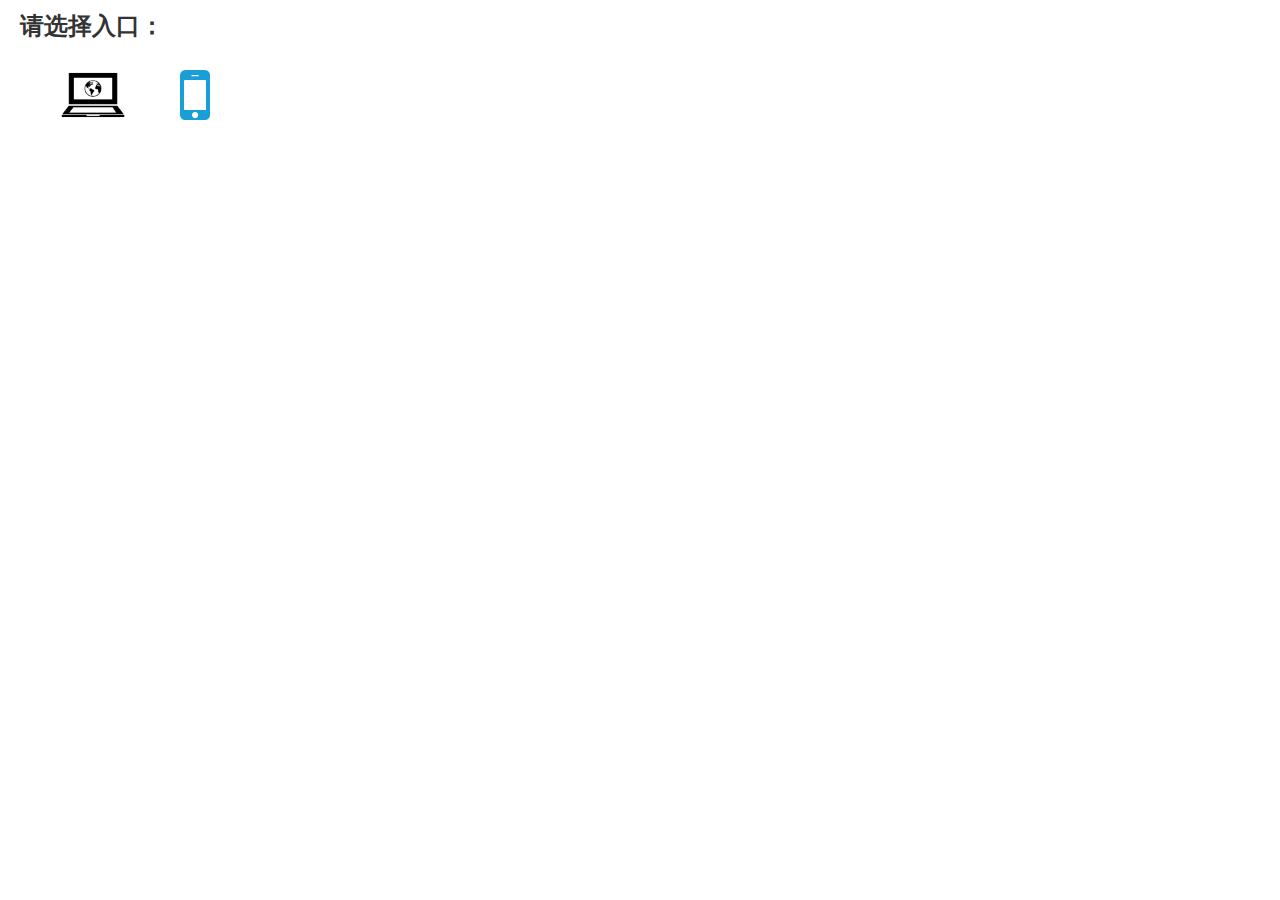
==== commit 487b6284: "ver3" ====
--- a/index.html
+++ b/index.html
@@ -51,2787 +51,29 @@
   <body>
     <div id="base" class="">
 
-      <!-- Unnamed (PC) -->
-
       <!-- Unnamed (矩形) -->
-      <div id="u21" class="ax_default box_1">
-        <img id="u21_img" class="img " src="images/index/u21.png"/>
+      <div id="u0" class="ax_default _二级标题">
+        <div id="u0_div" class=""></div>
         <!-- Unnamed () -->
-        <div id="u22" class="text" style="display:none; visibility: hidden">
-          <p><span></span></p>
+        <div id="u1" class="text">
+          <p><span>请选择入口：</span></p>
         </div>
       </div>
 
-      <!-- Unnamed (矩形) -->
-      <div id="u23" class="ax_default box_1">
-        <div id="u23_div" class=""></div>
+      <!-- Unnamed (形状) -->
+      <div id="u2" class="ax_default icon">
+        <img id="u2_img" class="img " src="images/index/u2.png"/>
         <!-- Unnamed () -->
-        <div id="u24" class="text" style="display:none; visibility: hidden">
+        <div id="u3" class="text" style="display:none; visibility: hidden">
           <p><span></span></p>
         </div>
       </div>
 
       <!-- Unnamed (图片) -->
-      <div id="u25" class="ax_default _图片">
-        <img id="u25_img" class="img " src="images/index/u25.png"/>
+      <div id="u4" class="ax_default _图片">
+        <img id="u4_img" class="img " src="images/index/u4.png"/>
         <!-- Unnamed () -->
-        <div id="u26" class="text" style="display:none; visibility: hidden">
-          <p><span></span></p>
-        </div>
-      </div>
-
-      <!-- Unnamed (矩形) -->
-      <div id="u27" class="ax_default _三级标题">
-        <div id="u27_div" class=""></div>
-        <!-- Unnamed () -->
-        <div id="u28" class="text">
-          <p><span>生产体系自学系统</span></p>
-        </div>
-      </div>
-
-      <!-- Unnamed (矩形) -->
-      <div id="u29" class="ax_default _三级标题">
-        <div id="u29_div" class=""></div>
-        <!-- Unnamed () -->
-        <div id="u30" class="text">
-          <p><span>E-Learning</span></p>
-        </div>
-      </div>
-
-      <!-- 1-select (矩形) -->
-      <div id="u31" class="ax_default box_1" data-label="1-select">
-        <img id="u31_img" class="img " src="images/index/1-select_u31.png"/>
-        <!-- Unnamed () -->
-        <div id="u32" class="text">
-          <p><span>&nbsp;&nbsp; &nbsp; &nbsp; &nbsp; 生产体系指标学习</span></p>
-        </div>
-      </div>
-
-      <!-- Unnamed (矩形) -->
-      <div id="u33" class="ax_default box_1">
-        <img id="u33_img" class="img " src="images/index/u33.png"/>
-        <!-- Unnamed () -->
-        <div id="u34" class="text" style="display:none; visibility: hidden">
-          <p><span></span></p>
-        </div>
-      </div>
-
-      <!-- l-icon (形状) -->
-      <div id="u35" class="ax_default icon" data-label="l-icon">
-        <img id="u35_img" class="img " src="images/index/l-icon_u35.png"/>
-        <!-- Unnamed () -->
-        <div id="u36" class="text" style="display:none; visibility: hidden">
-          <p><span></span></p>
-        </div>
-      </div>
-
-      <!-- homep (动态面板) -->
-      <div id="u37" class="ax_default" data-label="homep">
-        <div id="u37_state0" class="panel_state" data-label="方块">
-          <div id="u37_state0_content" class="panel_state_content">
-
-            <!-- Unnamed (表格) -->
-            <div id="u38" class="ax_default">
-
-              <!-- Unnamed (单元格) -->
-              <div id="u39" class="ax_default">
-                <img id="u39_img" class="img " src="images/index/u39.png"/>
-                <!-- Unnamed () -->
-                <div id="u40" class="text">
-                  <p><span style="text-decoration:underline;">1A</span></p>
-                </div>
-              </div>
-
-              <!-- Unnamed (单元格) -->
-              <div id="u41" class="ax_default">
-                <img id="u41_img" class="img " src="images/index/u41.png"/>
-                <!-- Unnamed () -->
-                <div id="u42" class="text" style="display:none; visibility: hidden">
-                  <p><span></span></p>
-                </div>
-              </div>
-
-              <!-- Unnamed (单元格) -->
-              <div id="u43" class="ax_default">
-                <img id="u43_img" class="img " src="images/index/u43.png"/>
-                <!-- Unnamed () -->
-                <div id="u44" class="text">
-                  <p><span style="text-decoration:underline;">1B</span></p>
-                </div>
-              </div>
-
-              <!-- Unnamed (单元格) -->
-              <div id="u45" class="ax_default">
-                <img id="u45_img" class="img " src="images/index/u41.png"/>
-                <!-- Unnamed () -->
-                <div id="u46" class="text" style="display:none; visibility: hidden">
-                  <p><span></span></p>
-                </div>
-              </div>
-
-              <!-- Unnamed (单元格) -->
-              <div id="u47" class="ax_default">
-                <img id="u47_img" class="img " src="images/index/u47.png"/>
-                <!-- Unnamed () -->
-                <div id="u48" class="text">
-                  <p><span style="text-decoration:underline;">2A</span></p>
-                </div>
-              </div>
-
-              <!-- Unnamed (单元格) -->
-              <div id="u49" class="ax_default">
-                <img id="u49_img" class="img " src="images/index/u41.png"/>
-                <!-- Unnamed () -->
-                <div id="u50" class="text" style="display:none; visibility: hidden">
-                  <p><span></span></p>
-                </div>
-              </div>
-
-              <!-- Unnamed (单元格) -->
-              <div id="u51" class="ax_default">
-                <img id="u51_img" class="img " src="images/index/u51.png"/>
-                <!-- Unnamed () -->
-                <div id="u52" class="text">
-                  <p><span style="text-decoration:underline;">2B</span></p>
-                </div>
-              </div>
-
-              <!-- Unnamed (单元格) -->
-              <div id="u53" class="ax_default">
-                <img id="u53_img" class="img " src="images/index/u53.png"/>
-                <!-- Unnamed () -->
-                <div id="u54" class="text">
-                  <p><span>作业指导/标准作业</span></p>
-                </div>
-              </div>
-
-              <!-- Unnamed (单元格) -->
-              <div id="u55" class="ax_default">
-                <img id="u55_img" class="img " src="images/index/u55.png"/>
-                <!-- Unnamed () -->
-                <div id="u56" class="text" style="display:none; visibility: hidden">
-                  <p><span></span></p>
-                </div>
-              </div>
-
-              <!-- Unnamed (单元格) -->
-              <div id="u57" class="ax_default">
-                <img id="u57_img" class="img " src="images/index/u57.png"/>
-                <!-- Unnamed () -->
-                <div id="u58" class="text">
-                  <p><span>生产快速响应&amp;质量跟踪</span></p>
-                </div>
-              </div>
-
-              <!-- Unnamed (单元格) -->
-              <div id="u59" class="ax_default">
-                <img id="u59_img" class="img " src="images/index/u55.png"/>
-                <!-- Unnamed () -->
-                <div id="u60" class="text" style="display:none; visibility: hidden">
-                  <p><span></span></p>
-                </div>
-              </div>
-
-              <!-- Unnamed (单元格) -->
-              <div id="u61" class="ax_default">
-                <img id="u61_img" class="img " src="images/index/u61.png"/>
-                <!-- Unnamed () -->
-                <div id="u62" class="text">
-                  <p><span>SIM1 &amp; 2</span></p>
-                </div>
-              </div>
-
-              <!-- Unnamed (单元格) -->
-              <div id="u63" class="ax_default">
-                <img id="u63_img" class="img " src="images/index/u55.png"/>
-                <!-- Unnamed () -->
-                <div id="u64" class="text" style="display:none; visibility: hidden">
-                  <p><span></span></p>
-                </div>
-              </div>
-
-              <!-- Unnamed (单元格) -->
-              <div id="u65" class="ax_default">
-                <img id="u65_img" class="img " src="images/index/u65.png"/>
-                <!-- Unnamed () -->
-                <div id="u66" class="text">
-                  <p><span>SIM3, 4 &amp; 5</span></p>
-                </div>
-              </div>
-
-              <!-- Unnamed (单元格) -->
-              <div id="u67" class="ax_default">
-                <img id="u67_img" class="img " src="images/index/u67.png"/>
-                <!-- Unnamed () -->
-                <div id="u68" class="text" style="display:none; visibility: hidden">
-                  <p><span></span></p>
-                </div>
-              </div>
-
-              <!-- Unnamed (单元格) -->
-              <div id="u69" class="ax_default">
-                <img id="u69_img" class="img " src="images/index/u41.png"/>
-                <!-- Unnamed () -->
-                <div id="u70" class="text" style="display:none; visibility: hidden">
-                  <p><span></span></p>
-                </div>
-              </div>
-
-              <!-- Unnamed (单元格) -->
-              <div id="u71" class="ax_default">
-                <img id="u71_img" class="img " src="images/index/u71.png"/>
-                <!-- Unnamed () -->
-                <div id="u72" class="text" style="display:none; visibility: hidden">
-                  <p><span></span></p>
-                </div>
-              </div>
-
-              <!-- Unnamed (单元格) -->
-              <div id="u73" class="ax_default">
-                <img id="u73_img" class="img " src="images/index/u41.png"/>
-                <!-- Unnamed () -->
-                <div id="u74" class="text" style="display:none; visibility: hidden">
-                  <p><span></span></p>
-                </div>
-              </div>
-
-              <!-- Unnamed (单元格) -->
-              <div id="u75" class="ax_default">
-                <img id="u75_img" class="img " src="images/index/u75.png"/>
-                <!-- Unnamed () -->
-                <div id="u76" class="text" style="display:none; visibility: hidden">
-                  <p><span></span></p>
-                </div>
-              </div>
-
-              <!-- Unnamed (单元格) -->
-              <div id="u77" class="ax_default">
-                <img id="u77_img" class="img " src="images/index/u41.png"/>
-                <!-- Unnamed () -->
-                <div id="u78" class="text" style="display:none; visibility: hidden">
-                  <p><span></span></p>
-                </div>
-              </div>
-
-              <!-- Unnamed (单元格) -->
-              <div id="u79" class="ax_default">
-                <img id="u79_img" class="img " src="images/index/u79.png"/>
-                <!-- Unnamed () -->
-                <div id="u80" class="text" style="display:none; visibility: hidden">
-                  <p><span></span></p>
-                </div>
-              </div>
-
-              <!-- Unnamed (单元格) -->
-              <div id="u81" class="ax_default">
-                <img id="u81_img" class="img " src="images/index/u81.png"/>
-                <!-- Unnamed () -->
-                <div id="u82" class="text">
-                  <p><span style="text-decoration:underline;">1C</span></p>
-                </div>
-              </div>
-
-              <!-- Unnamed (单元格) -->
-              <div id="u83" class="ax_default">
-                <img id="u83_img" class="img " src="images/index/u83.png"/>
-                <!-- Unnamed () -->
-                <div id="u84" class="text" style="display:none; visibility: hidden">
-                  <p><span style="text-decoration:underline;"></span></p>
-                </div>
-              </div>
-
-              <!-- Unnamed (单元格) -->
-              <div id="u85" class="ax_default">
-                <img id="u85_img" class="img " src="images/index/u85.png"/>
-                <!-- Unnamed () -->
-                <div id="u86" class="text">
-                  <p><span style="text-decoration:underline;">1C'</span></p>
-                </div>
-              </div>
-
-              <!-- Unnamed (单元格) -->
-              <div id="u87" class="ax_default">
-                <img id="u87_img" class="img " src="images/index/u83.png"/>
-                <!-- Unnamed () -->
-                <div id="u88" class="text" style="display:none; visibility: hidden">
-                  <p><span style="text-decoration:underline;"></span></p>
-                </div>
-              </div>
-
-              <!-- Unnamed (单元格) -->
-              <div id="u89" class="ax_default">
-                <img id="u89_img" class="img " src="images/index/u89.png"/>
-                <!-- Unnamed () -->
-                <div id="u90" class="text">
-                  <p><span style="text-decoration:underline;">2C</span></p>
-                </div>
-              </div>
-
-              <!-- Unnamed (单元格) -->
-              <div id="u91" class="ax_default">
-                <img id="u91_img" class="img " src="images/index/u83.png"/>
-                <!-- Unnamed () -->
-                <div id="u92" class="text" style="display:none; visibility: hidden">
-                  <p><span style="text-decoration:underline;"></span></p>
-                </div>
-              </div>
-
-              <!-- Unnamed (单元格) -->
-              <div id="u93" class="ax_default">
-                <img id="u93_img" class="img " src="images/index/u93.png"/>
-                <!-- Unnamed () -->
-                <div id="u94" class="text">
-                  <p><span style="text-decoration:underline;">2D</span></p>
-                </div>
-              </div>
-
-              <!-- Unnamed (单元格) -->
-              <div id="u95" class="ax_default">
-                <img id="u95_img" class="img " src="images/index/u95.png"/>
-                <!-- Unnamed () -->
-                <div id="u96" class="text">
-                  <p><span>制造时间定义</span></p>
-                </div>
-              </div>
-
-              <!-- Unnamed (单元格) -->
-              <div id="u97" class="ax_default">
-                <img id="u97_img" class="img " src="images/index/u97.png"/>
-                <!-- Unnamed () -->
-                <div id="u98" class="text" style="display:none; visibility: hidden">
-                  <p><span></span></p>
-                </div>
-              </div>
-
-              <!-- Unnamed (单元格) -->
-              <div id="u99" class="ax_default">
-                <img id="u99_img" class="img " src="images/index/u99.png"/>
-                <!-- Unnamed () -->
-                <div id="u100" class="text">
-                  <p><span>制造时间定义 (自动化车间或线体)</span></p>
-                </div>
-              </div>
-
-              <!-- Unnamed (单元格) -->
-              <div id="u101" class="ax_default">
-                <img id="u101_img" class="img " src="images/index/u97.png"/>
-                <!-- Unnamed () -->
-                <div id="u102" class="text" style="display:none; visibility: hidden">
-                  <p><span></span></p>
-                </div>
-              </div>
-
-              <!-- Unnamed (单元格) -->
-              <div id="u103" class="ax_default">
-                <img id="u103_img" class="img " src="images/index/u103.png"/>
-                <!-- Unnamed () -->
-                <div id="u104" class="text">
-                  <p><span>SIM支持&amp;MBC效率</span></p>
-                </div>
-              </div>
-
-              <!-- Unnamed (单元格) -->
-              <div id="u105" class="ax_default">
-                <img id="u105_img" class="img " src="images/index/u97.png"/>
-                <!-- Unnamed () -->
-                <div id="u106" class="text" style="display:none; visibility: hidden">
-                  <p><span></span></p>
-                </div>
-              </div>
-
-              <!-- Unnamed (单元格) -->
-              <div id="u107" class="ax_default">
-                <img id="u107_img" class="img " src="images/index/u107.png"/>
-                <!-- Unnamed () -->
-                <div id="u108" class="text">
-                  <p><span>通讯：SIM板和Andon</span></p>
-                </div>
-              </div>
-
-              <!-- Unnamed (单元格) -->
-              <div id="u109" class="ax_default">
-                <img id="u109_img" class="img " src="images/index/u67.png"/>
-                <!-- Unnamed () -->
-                <div id="u110" class="text" style="display:none; visibility: hidden">
-                  <p><span></span></p>
-                </div>
-              </div>
-
-              <!-- Unnamed (单元格) -->
-              <div id="u111" class="ax_default">
-                <img id="u111_img" class="img " src="images/index/u41.png"/>
-                <!-- Unnamed () -->
-                <div id="u112" class="text" style="display:none; visibility: hidden">
-                  <p><span></span></p>
-                </div>
-              </div>
-
-              <!-- Unnamed (单元格) -->
-              <div id="u113" class="ax_default">
-                <img id="u113_img" class="img " src="images/index/u71.png"/>
-                <!-- Unnamed () -->
-                <div id="u114" class="text" style="display:none; visibility: hidden">
-                  <p><span></span></p>
-                </div>
-              </div>
-
-              <!-- Unnamed (单元格) -->
-              <div id="u115" class="ax_default">
-                <img id="u115_img" class="img " src="images/index/u41.png"/>
-                <!-- Unnamed () -->
-                <div id="u116" class="text" style="display:none; visibility: hidden">
-                  <p><span></span></p>
-                </div>
-              </div>
-
-              <!-- Unnamed (单元格) -->
-              <div id="u117" class="ax_default">
-                <img id="u117_img" class="img " src="images/index/u75.png"/>
-                <!-- Unnamed () -->
-                <div id="u118" class="text" style="display:none; visibility: hidden">
-                  <p><span></span></p>
-                </div>
-              </div>
-
-              <!-- Unnamed (单元格) -->
-              <div id="u119" class="ax_default">
-                <img id="u119_img" class="img " src="images/index/u41.png"/>
-                <!-- Unnamed () -->
-                <div id="u120" class="text" style="display:none; visibility: hidden">
-                  <p><span></span></p>
-                </div>
-              </div>
-
-              <!-- Unnamed (单元格) -->
-              <div id="u121" class="ax_default">
-                <img id="u121_img" class="img " src="images/index/u79.png"/>
-                <!-- Unnamed () -->
-                <div id="u122" class="text" style="display:none; visibility: hidden">
-                  <p><span></span></p>
-                </div>
-              </div>
-
-              <!-- Unnamed (单元格) -->
-              <div id="u123" class="ax_default">
-                <img id="u123_img" class="img " src="images/index/u39.png"/>
-                <!-- Unnamed () -->
-                <div id="u124" class="text">
-                  <p><span style="text-decoration:underline;">3A</span></p>
-                </div>
-              </div>
-
-              <!-- Unnamed (单元格) -->
-              <div id="u125" class="ax_default">
-                <img id="u125_img" class="img " src="images/index/u41.png"/>
-                <!-- Unnamed () -->
-                <div id="u126" class="text" style="display:none; visibility: hidden">
-                  <p><span style="text-decoration:underline;"></span></p>
-                </div>
-              </div>
-
-              <!-- Unnamed (单元格) -->
-              <div id="u127" class="ax_default">
-                <img id="u127_img" class="img " src="images/index/u43.png"/>
-                <!-- Unnamed () -->
-                <div id="u128" class="text">
-                  <p><span style="text-decoration:underline;">3B</span></p>
-                </div>
-              </div>
-
-              <!-- Unnamed (单元格) -->
-              <div id="u129" class="ax_default">
-                <img id="u129_img" class="img " src="images/index/u41.png"/>
-                <!-- Unnamed () -->
-                <div id="u130" class="text" style="display:none; visibility: hidden">
-                  <p><span style="text-decoration:underline;"></span></p>
-                </div>
-              </div>
-
-              <!-- Unnamed (单元格) -->
-              <div id="u131" class="ax_default">
-                <img id="u131_img" class="img " src="images/index/u47.png"/>
-                <!-- Unnamed () -->
-                <div id="u132" class="text">
-                  <p><span style="text-decoration:underline;">3C</span></p>
-                </div>
-              </div>
-
-              <!-- Unnamed (单元格) -->
-              <div id="u133" class="ax_default">
-                <img id="u133_img" class="img " src="images/index/u41.png"/>
-                <!-- Unnamed () -->
-                <div id="u134" class="text" style="display:none; visibility: hidden">
-                  <p><span style="text-decoration:underline;"></span></p>
-                </div>
-              </div>
-
-              <!-- Unnamed (单元格) -->
-              <div id="u135" class="ax_default">
-                <img id="u135_img" class="img " src="images/index/u51.png"/>
-                <!-- Unnamed () -->
-                <div id="u136" class="text">
-                  <p><span style="text-decoration:underline;">3D</span></p>
-                </div>
-              </div>
-
-              <!-- Unnamed (单元格) -->
-              <div id="u137" class="ax_default">
-                <img id="u137_img" class="img " src="images/index/u39.png"/>
-                <!-- Unnamed () -->
-                <div id="u138" class="text">
-                  <p><span>人员发展</span></p>
-                </div>
-              </div>
-
-              <!-- Unnamed (单元格) -->
-              <div id="u139" class="ax_default">
-                <img id="u139_img" class="img " src="images/index/u41.png"/>
-                <!-- Unnamed () -->
-                <div id="u140" class="text" style="display:none; visibility: hidden">
-                  <p><span></span></p>
-                </div>
-              </div>
-
-              <!-- Unnamed (单元格) -->
-              <div id="u141" class="ax_default">
-                <img id="u141_img" class="img " src="images/index/u43.png"/>
-                <!-- Unnamed () -->
-                <div id="u142" class="text">
-                  <p><span>培训与发展，多能工与柔性</span></p>
-                </div>
-              </div>
-
-              <!-- Unnamed (单元格) -->
-              <div id="u143" class="ax_default">
-                <img id="u143_img" class="img " src="images/index/u41.png"/>
-                <!-- Unnamed () -->
-                <div id="u144" class="text" style="display:none; visibility: hidden">
-                  <p><span></span></p>
-                </div>
-              </div>
-
-              <!-- Unnamed (单元格) -->
-              <div id="u145" class="ax_default">
-                <img id="u145_img" class="img " src="images/index/u47.png"/>
-                <!-- Unnamed () -->
-                <div id="u146" class="text">
-                  <p><span>5S / 目视管理</span></p>
-                </div>
-              </div>
-
-              <!-- Unnamed (单元格) -->
-              <div id="u147" class="ax_default">
-                <img id="u147_img" class="img " src="images/index/u41.png"/>
-                <!-- Unnamed () -->
-                <div id="u148" class="text" style="display:none; visibility: hidden">
-                  <p><span></span></p>
-                </div>
-              </div>
-
-              <!-- Unnamed (单元格) -->
-              <div id="u149" class="ax_default">
-                <img id="u149_img" class="img " src="images/index/u51.png"/>
-                <!-- Unnamed () -->
-                <div id="u150" class="text">
-                  <p><span>建议系统</span></p>
-                </div>
-              </div>
-
-              <!-- Unnamed (单元格) -->
-              <div id="u151" class="ax_default">
-                <img id="u151_img" class="img " src="images/index/u67.png"/>
-                <!-- Unnamed () -->
-                <div id="u152" class="text" style="display:none; visibility: hidden">
-                  <p><span></span></p>
-                </div>
-              </div>
-
-              <!-- Unnamed (单元格) -->
-              <div id="u153" class="ax_default">
-                <img id="u153_img" class="img " src="images/index/u41.png"/>
-                <!-- Unnamed () -->
-                <div id="u154" class="text" style="display:none; visibility: hidden">
-                  <p><span></span></p>
-                </div>
-              </div>
-
-              <!-- Unnamed (单元格) -->
-              <div id="u155" class="ax_default">
-                <img id="u155_img" class="img " src="images/index/u71.png"/>
-                <!-- Unnamed () -->
-                <div id="u156" class="text" style="display:none; visibility: hidden">
-                  <p><span></span></p>
-                </div>
-              </div>
-
-              <!-- Unnamed (单元格) -->
-              <div id="u157" class="ax_default">
-                <img id="u157_img" class="img " src="images/index/u41.png"/>
-                <!-- Unnamed () -->
-                <div id="u158" class="text" style="display:none; visibility: hidden">
-                  <p><span></span></p>
-                </div>
-              </div>
-
-              <!-- Unnamed (单元格) -->
-              <div id="u159" class="ax_default">
-                <img id="u159_img" class="img " src="images/index/u75.png"/>
-                <!-- Unnamed () -->
-                <div id="u160" class="text" style="display:none; visibility: hidden">
-                  <p><span></span></p>
-                </div>
-              </div>
-
-              <!-- Unnamed (单元格) -->
-              <div id="u161" class="ax_default">
-                <img id="u161_img" class="img " src="images/index/u41.png"/>
-                <!-- Unnamed () -->
-                <div id="u162" class="text" style="display:none; visibility: hidden">
-                  <p><span></span></p>
-                </div>
-              </div>
-
-              <!-- Unnamed (单元格) -->
-              <div id="u163" class="ax_default">
-                <img id="u163_img" class="img " src="images/index/u79.png"/>
-                <!-- Unnamed () -->
-                <div id="u164" class="text" style="display:none; visibility: hidden">
-                  <p><span></span></p>
-                </div>
-              </div>
-
-              <!-- Unnamed (单元格) -->
-              <div id="u165" class="ax_default">
-                <img id="u165_img" class="img " src="images/index/u67.png"/>
-                <!-- Unnamed () -->
-                <div id="u166" class="text" style="display:none; visibility: hidden">
-                  <p><span></span></p>
-                </div>
-              </div>
-
-              <!-- Unnamed (单元格) -->
-              <div id="u167" class="ax_default">
-                <img id="u167_img" class="img " src="images/index/u41.png"/>
-                <!-- Unnamed () -->
-                <div id="u168" class="text" style="display:none; visibility: hidden">
-                  <p><span></span></p>
-                </div>
-              </div>
-
-              <!-- Unnamed (单元格) -->
-              <div id="u169" class="ax_default">
-                <img id="u169_img" class="img " src="images/index/u71.png"/>
-                <!-- Unnamed () -->
-                <div id="u170" class="text" style="display:none; visibility: hidden">
-                  <p><span></span></p>
-                </div>
-              </div>
-
-              <!-- Unnamed (单元格) -->
-              <div id="u171" class="ax_default">
-                <img id="u171_img" class="img " src="images/index/u41.png"/>
-                <!-- Unnamed () -->
-                <div id="u172" class="text" style="display:none; visibility: hidden">
-                  <p><span></span></p>
-                </div>
-              </div>
-
-              <!-- Unnamed (单元格) -->
-              <div id="u173" class="ax_default">
-                <img id="u173_img" class="img " src="images/index/u75.png"/>
-                <!-- Unnamed () -->
-                <div id="u174" class="text" style="display:none; visibility: hidden">
-                  <p><span></span></p>
-                </div>
-              </div>
-
-              <!-- Unnamed (单元格) -->
-              <div id="u175" class="ax_default">
-                <img id="u175_img" class="img " src="images/index/u41.png"/>
-                <!-- Unnamed () -->
-                <div id="u176" class="text" style="display:none; visibility: hidden">
-                  <p><span></span></p>
-                </div>
-              </div>
-
-              <!-- Unnamed (单元格) -->
-              <div id="u177" class="ax_default">
-                <img id="u177_img" class="img " src="images/index/u79.png"/>
-                <!-- Unnamed () -->
-                <div id="u178" class="text" style="display:none; visibility: hidden">
-                  <p><span></span></p>
-                </div>
-              </div>
-
-              <!-- Unnamed (单元格) -->
-              <div id="u179" class="ax_default">
-                <img id="u179_img" class="img " src="images/index/u179.png"/>
-                <!-- Unnamed () -->
-                <div id="u180" class="text">
-                  <p><span style="text-decoration:underline;">4A</span></p>
-                </div>
-              </div>
-
-              <!-- Unnamed (单元格) -->
-              <div id="u181" class="ax_default">
-                <img id="u181_img" class="img " src="images/index/u181.png"/>
-                <!-- Unnamed () -->
-                <div id="u182" class="text" style="display:none; visibility: hidden">
-                  <p><span style="text-decoration:underline;"></span></p>
-                </div>
-              </div>
-
-              <!-- Unnamed (单元格) -->
-              <div id="u183" class="ax_default">
-                <img id="u183_img" class="img " src="images/index/u183.png"/>
-                <!-- Unnamed () -->
-                <div id="u184" class="text">
-                  <p><span style="text-decoration:underline;">4C</span></p>
-                </div>
-              </div>
-
-              <!-- Unnamed (单元格) -->
-              <div id="u185" class="ax_default">
-                <img id="u185_img" class="img " src="images/index/u181.png"/>
-                <!-- Unnamed () -->
-                <div id="u186" class="text" style="display:none; visibility: hidden">
-                  <p><span style="text-decoration:underline;"></span></p>
-                </div>
-              </div>
-
-              <!-- Unnamed (单元格) -->
-              <div id="u187" class="ax_default">
-                <img id="u187_img" class="img " src="images/index/u187.png"/>
-                <!-- Unnamed () -->
-                <div id="u188" class="text">
-                  <p><span style="text-decoration:underline;">5A</span></p>
-                </div>
-              </div>
-
-              <!-- Unnamed (单元格) -->
-              <div id="u189" class="ax_default">
-                <img id="u189_img" class="img " src="images/index/u181.png"/>
-                <!-- Unnamed () -->
-                <div id="u190" class="text" style="display:none; visibility: hidden">
-                  <p><span style="text-decoration:underline;"></span></p>
-                </div>
-              </div>
-
-              <!-- Unnamed (单元格) -->
-              <div id="u191" class="ax_default">
-                <img id="u191_img" class="img " src="images/index/u191.png"/>
-                <!-- Unnamed () -->
-                <div id="u192" class="text">
-                  <p><span style="text-decoration:underline;">5B</span></p>
-                </div>
-              </div>
-
-              <!-- Unnamed (单元格) -->
-              <div id="u193" class="ax_default">
-                <img id="u193_img" class="img " src="images/index/u193.png"/>
-                <!-- Unnamed () -->
-                <div id="u194" class="text">
-                  <p><span>流程架构:&nbsp; 线体</span></p>
-                </div>
-              </div>
-
-              <!-- Unnamed (单元格) -->
-              <div id="u195" class="ax_default">
-                <img id="u195_img" class="img " src="images/index/u41.png"/>
-                <!-- Unnamed () -->
-                <div id="u196" class="text" style="display:none; visibility: hidden">
-                  <p><span></span></p>
-                </div>
-              </div>
-
-              <!-- Unnamed (单元格) -->
-              <div id="u197" class="ax_default">
-                <img id="u197_img" class="img " src="images/index/u197.png"/>
-                <!-- Unnamed () -->
-                <div id="u198" class="text">
-                  <p><span>标准化：差异后置/ QVE &amp; PEP</span></p>
-                </div>
-              </div>
-
-              <!-- Unnamed (单元格) -->
-              <div id="u199" class="ax_default">
-                <img id="u199_img" class="img " src="images/index/u41.png"/>
-                <!-- Unnamed () -->
-                <div id="u200" class="text" style="display:none; visibility: hidden">
-                  <p><span></span></p>
-                </div>
-              </div>
-
-              <!-- Unnamed (单元格) -->
-              <div id="u201" class="ax_default">
-                <img id="u201_img" class="img " src="images/index/u201.png"/>
-                <!-- Unnamed () -->
-                <div id="u202" class="text">
-                  <p><span>人体工效Ergonomics</span></p>
-                </div>
-              </div>
-
-              <!-- Unnamed (单元格) -->
-              <div id="u203" class="ax_default">
-                <img id="u203_img" class="img " src="images/index/u41.png"/>
-                <!-- Unnamed () -->
-                <div id="u204" class="text" style="display:none; visibility: hidden">
-                  <p><span></span></p>
-                </div>
-              </div>
-
-              <!-- Unnamed (单元格) -->
-              <div id="u205" class="ax_default">
-                <img id="u205_img" class="img " src="images/index/u205.png"/>
-                <!-- Unnamed () -->
-                <div id="u206" class="text">
-                  <p><span>环境</span></p>
-                </div>
-              </div>
-
-              <!-- Unnamed (单元格) -->
-              <div id="u207" class="ax_default">
-                <img id="u207_img" class="img " src="images/index/u67.png"/>
-                <!-- Unnamed () -->
-                <div id="u208" class="text" style="display:none; visibility: hidden">
-                  <p><span style="text-decoration:underline;"></span></p>
-                </div>
-              </div>
-
-              <!-- Unnamed (单元格) -->
-              <div id="u209" class="ax_default">
-                <img id="u209_img" class="img " src="images/index/u41.png"/>
-                <!-- Unnamed () -->
-                <div id="u210" class="text" style="display:none; visibility: hidden">
-                  <p><span style="text-decoration:underline;"></span></p>
-                </div>
-              </div>
-
-              <!-- Unnamed (单元格) -->
-              <div id="u211" class="ax_default">
-                <img id="u211_img" class="img " src="images/index/u71.png"/>
-                <!-- Unnamed () -->
-                <div id="u212" class="text" style="display:none; visibility: hidden">
-                  <p><span style="text-decoration:underline;"></span></p>
-                </div>
-              </div>
-
-              <!-- Unnamed (单元格) -->
-              <div id="u213" class="ax_default">
-                <img id="u213_img" class="img " src="images/index/u41.png"/>
-                <!-- Unnamed () -->
-                <div id="u214" class="text" style="display:none; visibility: hidden">
-                  <p><span style="text-decoration:underline;"></span></p>
-                </div>
-              </div>
-
-              <!-- Unnamed (单元格) -->
-              <div id="u215" class="ax_default">
-                <img id="u215_img" class="img " src="images/index/u75.png"/>
-                <!-- Unnamed () -->
-                <div id="u216" class="text" style="display:none; visibility: hidden">
-                  <p><span style="text-decoration:underline;"></span></p>
-                </div>
-              </div>
-
-              <!-- Unnamed (单元格) -->
-              <div id="u217" class="ax_default">
-                <img id="u217_img" class="img " src="images/index/u41.png"/>
-                <!-- Unnamed () -->
-                <div id="u218" class="text" style="display:none; visibility: hidden">
-                  <p><span></span></p>
-                </div>
-              </div>
-
-              <!-- Unnamed (单元格) -->
-              <div id="u219" class="ax_default">
-                <img id="u219_img" class="img " src="images/index/u79.png"/>
-                <!-- Unnamed () -->
-                <div id="u220" class="text" style="display:none; visibility: hidden">
-                  <p><span></span></p>
-                </div>
-              </div>
-
-              <!-- Unnamed (单元格) -->
-              <div id="u221" class="ax_default">
-                <img id="u221_img" class="img " src="images/index/u193.png"/>
-                <!-- Unnamed () -->
-                <div id="u222" class="text">
-                  <p><span style="text-decoration:underline;">4B</span></p>
-                </div>
-              </div>
-
-              <!-- Unnamed (单元格) -->
-              <div id="u223" class="ax_default">
-                <img id="u223_img" class="img " src="images/index/u41.png"/>
-                <!-- Unnamed () -->
-                <div id="u224" class="text" style="display:none; visibility: hidden">
-                  <p><span style="text-decoration:underline;"></span></p>
-                </div>
-              </div>
-
-              <!-- Unnamed (单元格) -->
-              <div id="u225" class="ax_default">
-                <img id="u225_img" class="img " src="images/index/u197.png"/>
-                <!-- Unnamed () -->
-                <div id="u226" class="text">
-                  <p><span style="text-decoration:underline;">4D</span></p>
-                </div>
-              </div>
-
-              <!-- Unnamed (单元格) -->
-              <div id="u227" class="ax_default">
-                <img id="u227_img" class="img " src="images/index/u41.png"/>
-                <!-- Unnamed () -->
-                <div id="u228" class="text" style="display:none; visibility: hidden">
-                  <p><span style="text-decoration:underline;"></span></p>
-                </div>
-              </div>
-
-              <!-- Unnamed (单元格) -->
-              <div id="u229" class="ax_default">
-                <img id="u229_img" class="img " src="images/index/u201.png"/>
-                <!-- Unnamed () -->
-                <div id="u230" class="text">
-                  <p><span style="text-decoration:underline;">5C</span></p>
-                </div>
-              </div>
-
-              <!-- Unnamed (单元格) -->
-              <div id="u231" class="ax_default">
-                <img id="u231_img" class="img " src="images/index/u41.png"/>
-                <!-- Unnamed () -->
-                <div id="u232" class="text" style="display:none; visibility: hidden">
-                  <p><span></span></p>
-                </div>
-              </div>
-
-              <!-- Unnamed (单元格) -->
-              <div id="u233" class="ax_default">
-                <img id="u233_img" class="img " src="images/index/u79.png"/>
-                <!-- Unnamed () -->
-                <div id="u234" class="text" style="display:none; visibility: hidden">
-                  <p><span></span></p>
-                </div>
-              </div>
-
-              <!-- Unnamed (单元格) -->
-              <div id="u235" class="ax_default">
-                <img id="u235_img" class="img " src="images/index/u193.png"/>
-                <!-- Unnamed () -->
-                <div id="u236" class="text">
-                  <p><span>流程架构:&nbsp; 工厂仓库</span></p>
-                </div>
-              </div>
-
-              <!-- Unnamed (单元格) -->
-              <div id="u237" class="ax_default">
-                <img id="u237_img" class="img " src="images/index/u41.png"/>
-                <!-- Unnamed () -->
-                <div id="u238" class="text" style="display:none; visibility: hidden">
-                  <p><span></span></p>
-                </div>
-              </div>
-
-              <!-- Unnamed (单元格) -->
-              <div id="u239" class="ax_default">
-                <img id="u239_img" class="img " src="images/index/u197.png"/>
-                <!-- Unnamed () -->
-                <div id="u240" class="text">
-                  <p><span>MPH -疏散和补货流程</span></p>
-                </div>
-              </div>
-
-              <!-- Unnamed (单元格) -->
-              <div id="u241" class="ax_default">
-                <img id="u241_img" class="img " src="images/index/u41.png"/>
-                <!-- Unnamed () -->
-                <div id="u242" class="text" style="display:none; visibility: hidden">
-                  <p><span></span></p>
-                </div>
-              </div>
-
-              <!-- Unnamed (单元格) -->
-              <div id="u243" class="ax_default">
-                <img id="u243_img" class="img " src="images/index/u201.png"/>
-                <!-- Unnamed () -->
-                <div id="u244" class="text">
-                  <p><span>安全</span></p>
-                </div>
-              </div>
-
-              <!-- Unnamed (单元格) -->
-              <div id="u245" class="ax_default">
-                <img id="u245_img" class="img " src="images/index/u41.png"/>
-                <!-- Unnamed () -->
-                <div id="u246" class="text" style="display:none; visibility: hidden">
-                  <p><span></span></p>
-                </div>
-              </div>
-
-              <!-- Unnamed (单元格) -->
-              <div id="u247" class="ax_default">
-                <img id="u247_img" class="img " src="images/index/u79.png"/>
-                <!-- Unnamed () -->
-                <div id="u248" class="text" style="display:none; visibility: hidden">
-                  <p><span></span></p>
-                </div>
-              </div>
-
-              <!-- Unnamed (单元格) -->
-              <div id="u249" class="ax_default">
-                <img id="u249_img" class="img " src="images/index/u67.png"/>
-                <!-- Unnamed () -->
-                <div id="u250" class="text" style="display:none; visibility: hidden">
-                  <p><span></span></p>
-                </div>
-              </div>
-
-              <!-- Unnamed (单元格) -->
-              <div id="u251" class="ax_default">
-                <img id="u251_img" class="img " src="images/index/u41.png"/>
-                <!-- Unnamed () -->
-                <div id="u252" class="text" style="display:none; visibility: hidden">
-                  <p><span></span></p>
-                </div>
-              </div>
-
-              <!-- Unnamed (单元格) -->
-              <div id="u253" class="ax_default">
-                <img id="u253_img" class="img " src="images/index/u71.png"/>
-                <!-- Unnamed () -->
-                <div id="u254" class="text" style="display:none; visibility: hidden">
-                  <p><span></span></p>
-                </div>
-              </div>
-
-              <!-- Unnamed (单元格) -->
-              <div id="u255" class="ax_default">
-                <img id="u255_img" class="img " src="images/index/u41.png"/>
-                <!-- Unnamed () -->
-                <div id="u256" class="text" style="display:none; visibility: hidden">
-                  <p><span></span></p>
-                </div>
-              </div>
-
-              <!-- Unnamed (单元格) -->
-              <div id="u257" class="ax_default">
-                <img id="u257_img" class="img " src="images/index/u75.png"/>
-                <!-- Unnamed () -->
-                <div id="u258" class="text" style="display:none; visibility: hidden">
-                  <p><span></span></p>
-                </div>
-              </div>
-
-              <!-- Unnamed (单元格) -->
-              <div id="u259" class="ax_default">
-                <img id="u259_img" class="img " src="images/index/u41.png"/>
-                <!-- Unnamed () -->
-                <div id="u260" class="text" style="display:none; visibility: hidden">
-                  <p><span></span></p>
-                </div>
-              </div>
-
-              <!-- Unnamed (单元格) -->
-              <div id="u261" class="ax_default">
-                <img id="u261_img" class="img " src="images/index/u79.png"/>
-                <!-- Unnamed () -->
-                <div id="u262" class="text" style="display:none; visibility: hidden">
-                  <p><span></span></p>
-                </div>
-              </div>
-
-              <!-- Unnamed (单元格) -->
-              <div id="u263" class="ax_default">
-                <img id="u263_img" class="img " src="images/index/u193.png"/>
-                <!-- Unnamed () -->
-                <div id="u264" class="text">
-                  <p><span style="text-decoration:underline;">6A</span></p>
-                </div>
-              </div>
-
-              <!-- Unnamed (单元格) -->
-              <div id="u265" class="ax_default">
-                <img id="u265_img" class="img " src="images/index/u41.png"/>
-                <!-- Unnamed () -->
-                <div id="u266" class="text" style="display:none; visibility: hidden">
-                  <p><span style="text-decoration:underline;"></span></p>
-                </div>
-              </div>
-
-              <!-- Unnamed (单元格) -->
-              <div id="u267" class="ax_default">
-                <img id="u267_img" class="img " src="images/index/u197.png"/>
-                <!-- Unnamed () -->
-                <div id="u268" class="text">
-                  <p><span style="text-decoration:underline;">6B</span></p>
-                </div>
-              </div>
-
-              <!-- Unnamed (单元格) -->
-              <div id="u269" class="ax_default">
-                <img id="u269_img" class="img " src="images/index/u41.png"/>
-                <!-- Unnamed () -->
-                <div id="u270" class="text" style="display:none; visibility: hidden">
-                  <p><span style="text-decoration:underline;"></span></p>
-                </div>
-              </div>
-
-              <!-- Unnamed (单元格) -->
-              <div id="u271" class="ax_default">
-                <img id="u271_img" class="img " src="images/index/u201.png"/>
-                <!-- Unnamed () -->
-                <div id="u272" class="text">
-                  <p><span style="text-decoration:underline;">6C</span></p>
-                </div>
-              </div>
-
-              <!-- Unnamed (单元格) -->
-              <div id="u273" class="ax_default">
-                <img id="u273_img" class="img " src="images/index/u41.png"/>
-                <!-- Unnamed () -->
-                <div id="u274" class="text" style="display:none; visibility: hidden">
-                  <p><span style="text-decoration:underline;"></span></p>
-                </div>
-              </div>
-
-              <!-- Unnamed (单元格) -->
-              <div id="u275" class="ax_default">
-                <img id="u275_img" class="img " src="images/index/u205.png"/>
-                <!-- Unnamed () -->
-                <div id="u276" class="text">
-                  <p><span style="text-decoration:underline;">6D</span></p>
-                </div>
-              </div>
-
-              <!-- Unnamed (单元格) -->
-              <div id="u277" class="ax_default">
-                <img id="u277_img" class="img " src="images/index/u193.png"/>
-                <!-- Unnamed () -->
-                <div id="u278" class="text">
-                  <p><span>流程稳健性</span></p>
-                </div>
-              </div>
-
-              <!-- Unnamed (单元格) -->
-              <div id="u279" class="ax_default">
-                <img id="u279_img" class="img " src="images/index/u41.png"/>
-                <!-- Unnamed () -->
-                <div id="u280" class="text" style="display:none; visibility: hidden">
-                  <p><span></span></p>
-                </div>
-              </div>
-
-              <!-- Unnamed (单元格) -->
-              <div id="u281" class="ax_default">
-                <img id="u281_img" class="img " src="images/index/u197.png"/>
-                <!-- Unnamed () -->
-                <div id="u282" class="text">
-                  <p><span>快速换型</span></p>
-                </div>
-              </div>
-
-              <!-- Unnamed (单元格) -->
-              <div id="u283" class="ax_default">
-                <img id="u283_img" class="img " src="images/index/u41.png"/>
-                <!-- Unnamed () -->
-                <div id="u284" class="text" style="display:none; visibility: hidden">
-                  <p><span></span></p>
-                </div>
-              </div>
-
-              <!-- Unnamed (单元格) -->
-              <div id="u285" class="ax_default">
-                <img id="u285_img" class="img " src="images/index/u201.png"/>
-                <!-- Unnamed () -->
-                <div id="u286" class="text">
-                  <p><span>持续改进</span></p>
-                </div>
-              </div>
-
-              <!-- Unnamed (单元格) -->
-              <div id="u287" class="ax_default">
-                <img id="u287_img" class="img " src="images/index/u41.png"/>
-                <!-- Unnamed () -->
-                <div id="u288" class="text" style="display:none; visibility: hidden">
-                  <p><span></span></p>
-                </div>
-              </div>
-
-              <!-- Unnamed (单元格) -->
-              <div id="u289" class="ax_default">
-                <img id="u289_img" class="img " src="images/index/u205.png"/>
-                <!-- Unnamed () -->
-                <div id="u290" class="text">
-                  <p><span>全面生产维护 (TPM)</span></p>
-                </div>
-              </div>
-
-              <!-- Unnamed (单元格) -->
-              <div id="u291" class="ax_default">
-                <img id="u291_img" class="img " src="images/index/u67.png"/>
-                <!-- Unnamed () -->
-                <div id="u292" class="text" style="display:none; visibility: hidden">
-                  <p><span></span></p>
-                </div>
-              </div>
-
-              <!-- Unnamed (单元格) -->
-              <div id="u293" class="ax_default">
-                <img id="u293_img" class="img " src="images/index/u41.png"/>
-                <!-- Unnamed () -->
-                <div id="u294" class="text" style="display:none; visibility: hidden">
-                  <p><span></span></p>
-                </div>
-              </div>
-
-              <!-- Unnamed (单元格) -->
-              <div id="u295" class="ax_default">
-                <img id="u295_img" class="img " src="images/index/u71.png"/>
-                <!-- Unnamed () -->
-                <div id="u296" class="text" style="display:none; visibility: hidden">
-                  <p><span></span></p>
-                </div>
-              </div>
-
-              <!-- Unnamed (单元格) -->
-              <div id="u297" class="ax_default">
-                <img id="u297_img" class="img " src="images/index/u41.png"/>
-                <!-- Unnamed () -->
-                <div id="u298" class="text" style="display:none; visibility: hidden">
-                  <p><span></span></p>
-                </div>
-              </div>
-
-              <!-- Unnamed (单元格) -->
-              <div id="u299" class="ax_default">
-                <img id="u299_img" class="img " src="images/index/u75.png"/>
-                <!-- Unnamed () -->
-                <div id="u300" class="text" style="display:none; visibility: hidden">
-                  <p><span></span></p>
-                </div>
-              </div>
-
-              <!-- Unnamed (单元格) -->
-              <div id="u301" class="ax_default">
-                <img id="u301_img" class="img " src="images/index/u41.png"/>
-                <!-- Unnamed () -->
-                <div id="u302" class="text" style="display:none; visibility: hidden">
-                  <p><span></span></p>
-                </div>
-              </div>
-
-              <!-- Unnamed (单元格) -->
-              <div id="u303" class="ax_default">
-                <img id="u303_img" class="img " src="images/index/u79.png"/>
-                <!-- Unnamed () -->
-                <div id="u304" class="text" style="display:none; visibility: hidden">
-                  <p><span></span></p>
-                </div>
-              </div>
-
-              <!-- Unnamed (单元格) -->
-              <div id="u305" class="ax_default">
-                <img id="u305_img" class="img " src="images/index/u67.png"/>
-                <!-- Unnamed () -->
-                <div id="u306" class="text" style="display:none; visibility: hidden">
-                  <p><span></span></p>
-                </div>
-              </div>
-
-              <!-- Unnamed (单元格) -->
-              <div id="u307" class="ax_default">
-                <img id="u307_img" class="img " src="images/index/u41.png"/>
-                <!-- Unnamed () -->
-                <div id="u308" class="text" style="display:none; visibility: hidden">
-                  <p><span></span></p>
-                </div>
-              </div>
-
-              <!-- Unnamed (单元格) -->
-              <div id="u309" class="ax_default">
-                <img id="u309_img" class="img " src="images/index/u71.png"/>
-                <!-- Unnamed () -->
-                <div id="u310" class="text" style="display:none; visibility: hidden">
-                  <p><span></span></p>
-                </div>
-              </div>
-
-              <!-- Unnamed (单元格) -->
-              <div id="u311" class="ax_default">
-                <img id="u311_img" class="img " src="images/index/u41.png"/>
-                <!-- Unnamed () -->
-                <div id="u312" class="text" style="display:none; visibility: hidden">
-                  <p><span></span></p>
-                </div>
-              </div>
-
-              <!-- Unnamed (单元格) -->
-              <div id="u313" class="ax_default">
-                <img id="u313_img" class="img " src="images/index/u75.png"/>
-                <!-- Unnamed () -->
-                <div id="u314" class="text" style="display:none; visibility: hidden">
-                  <p><span></span></p>
-                </div>
-              </div>
-
-              <!-- Unnamed (单元格) -->
-              <div id="u315" class="ax_default">
-                <img id="u315_img" class="img " src="images/index/u41.png"/>
-                <!-- Unnamed () -->
-                <div id="u316" class="text" style="display:none; visibility: hidden">
-                  <p><span></span></p>
-                </div>
-              </div>
-
-              <!-- Unnamed (单元格) -->
-              <div id="u317" class="ax_default">
-                <img id="u317_img" class="img " src="images/index/u79.png"/>
-                <!-- Unnamed () -->
-                <div id="u318" class="text" style="display:none; visibility: hidden">
-                  <p><span></span></p>
-                </div>
-              </div>
-
-              <!-- Unnamed (单元格) -->
-              <div id="u319" class="ax_default">
-                <img id="u319_img" class="img " src="images/index/u319.png"/>
-                <!-- Unnamed () -->
-                <div id="u320" class="text">
-                  <p><span style="text-decoration:underline;">7A</span></p>
-                </div>
-              </div>
-
-              <!-- Unnamed (单元格) -->
-              <div id="u321" class="ax_default">
-                <img id="u321_img" class="img " src="images/index/u41.png"/>
-                <!-- Unnamed () -->
-                <div id="u322" class="text" style="display:none; visibility: hidden">
-                  <p><span style="text-decoration:underline;"></span></p>
-                </div>
-              </div>
-
-              <!-- Unnamed (单元格) -->
-              <div id="u323" class="ax_default">
-                <img id="u323_img" class="img " src="images/index/u323.png"/>
-                <!-- Unnamed () -->
-                <div id="u324" class="text">
-                  <p><span style="text-decoration:underline;">8A</span></p>
-                </div>
-              </div>
-
-              <!-- Unnamed (单元格) -->
-              <div id="u325" class="ax_default">
-                <img id="u325_img" class="img " src="images/index/u41.png"/>
-                <!-- Unnamed () -->
-                <div id="u326" class="text" style="display:none; visibility: hidden">
-                  <p><span style="text-decoration:underline;"></span></p>
-                </div>
-              </div>
-
-              <!-- Unnamed (单元格) -->
-              <div id="u327" class="ax_default">
-                <img id="u327_img" class="img " src="images/index/u327.png"/>
-                <!-- Unnamed () -->
-                <div id="u328" class="text">
-                  <p><span style="text-decoration:underline;">9A</span></p>
-                </div>
-              </div>
-
-              <!-- Unnamed (单元格) -->
-              <div id="u329" class="ax_default">
-                <img id="u329_img" class="img " src="images/index/u41.png"/>
-                <!-- Unnamed () -->
-                <div id="u330" class="text" style="display:none; visibility: hidden">
-                  <p><span style="text-decoration:underline;"></span></p>
-                </div>
-              </div>
-
-              <!-- Unnamed (单元格) -->
-              <div id="u331" class="ax_default">
-                <img id="u331_img" class="img " src="images/index/u331.png"/>
-                <!-- Unnamed () -->
-                <div id="u332" class="text">
-                  <p><span style="text-decoration:underline;">9B</span></p>
-                </div>
-              </div>
-
-              <!-- Unnamed (单元格) -->
-              <div id="u333" class="ax_default">
-                <img id="u333_img" class="img " src="images/index/u333.png"/>
-                <!-- Unnamed () -->
-                <div id="u334" class="text">
-                  <p><span>主生产计划</span></p>
-                </div>
-              </div>
-
-              <!-- Unnamed (单元格) -->
-              <div id="u335" class="ax_default">
-                <img id="u335_img" class="img " src="images/index/u335.png"/>
-                <!-- Unnamed () -->
-                <div id="u336" class="text" style="display:none; visibility: hidden">
-                  <p><span></span></p>
-                </div>
-              </div>
-
-              <!-- Unnamed (单元格) -->
-              <div id="u337" class="ax_default">
-                <img id="u337_img" class="img " src="images/index/u337.png"/>
-                <!-- Unnamed () -->
-                <div id="u338" class="text">
-                  <p><span>价值流管理Value Stream Management</span></p>
-                </div>
-              </div>
-
-              <!-- Unnamed (单元格) -->
-              <div id="u339" class="ax_default">
-                <img id="u339_img" class="img " src="images/index/u335.png"/>
-                <!-- Unnamed () -->
-                <div id="u340" class="text" style="display:none; visibility: hidden">
-                  <p><span></span></p>
-                </div>
-              </div>
-
-              <!-- Unnamed (单元格) -->
-              <div id="u341" class="ax_default">
-                <img id="u341_img" class="img " src="images/index/u341.png"/>
-                <!-- Unnamed () -->
-                <div id="u342" class="text">
-                  <p><span>供应商质量</span></p>
-                </div>
-              </div>
-
-              <!-- Unnamed (单元格) -->
-              <div id="u343" class="ax_default">
-                <img id="u343_img" class="img " src="images/index/u335.png"/>
-                <!-- Unnamed () -->
-                <div id="u344" class="text" style="display:none; visibility: hidden">
-                  <p><span></span></p>
-                </div>
-              </div>
-
-              <!-- Unnamed (单元格) -->
-              <div id="u345" class="ax_default">
-                <img id="u345_img" class="img " src="images/index/u345.png"/>
-                <!-- Unnamed () -->
-                <div id="u346" class="text">
-                  <p><span>下游供应链管理</span></p>
-                </div>
-              </div>
-
-              <!-- Unnamed (单元格) -->
-              <div id="u347" class="ax_default">
-                <img id="u347_img" class="img " src="images/index/u67.png"/>
-                <!-- Unnamed () -->
-                <div id="u348" class="text" style="display:none; visibility: hidden">
-                  <p><span></span></p>
-                </div>
-              </div>
-
-              <!-- Unnamed (单元格) -->
-              <div id="u349" class="ax_default">
-                <img id="u349_img" class="img " src="images/index/u41.png"/>
-                <!-- Unnamed () -->
-                <div id="u350" class="text" style="display:none; visibility: hidden">
-                  <p><span></span></p>
-                </div>
-              </div>
-
-              <!-- Unnamed (单元格) -->
-              <div id="u351" class="ax_default">
-                <img id="u351_img" class="img " src="images/index/u71.png"/>
-                <!-- Unnamed () -->
-                <div id="u352" class="text" style="display:none; visibility: hidden">
-                  <p><span></span></p>
-                </div>
-              </div>
-
-              <!-- Unnamed (单元格) -->
-              <div id="u353" class="ax_default">
-                <img id="u353_img" class="img " src="images/index/u41.png"/>
-                <!-- Unnamed () -->
-                <div id="u354" class="text" style="display:none; visibility: hidden">
-                  <p><span></span></p>
-                </div>
-              </div>
-
-              <!-- Unnamed (单元格) -->
-              <div id="u355" class="ax_default">
-                <img id="u355_img" class="img " src="images/index/u75.png"/>
-                <!-- Unnamed () -->
-                <div id="u356" class="text" style="display:none; visibility: hidden">
-                  <p><span></span></p>
-                </div>
-              </div>
-
-              <!-- Unnamed (单元格) -->
-              <div id="u357" class="ax_default">
-                <img id="u357_img" class="img " src="images/index/u41.png"/>
-                <!-- Unnamed () -->
-                <div id="u358" class="text" style="display:none; visibility: hidden">
-                  <p><span></span></p>
-                </div>
-              </div>
-
-              <!-- Unnamed (单元格) -->
-              <div id="u359" class="ax_default">
-                <img id="u359_img" class="img " src="images/index/u79.png"/>
-                <!-- Unnamed () -->
-                <div id="u360" class="text" style="display:none; visibility: hidden">
-                  <p><span></span></p>
-                </div>
-              </div>
-
-              <!-- Unnamed (单元格) -->
-              <div id="u361" class="ax_default">
-                <img id="u361_img" class="img " src="images/index/u319.png"/>
-                <!-- Unnamed () -->
-                <div id="u362" class="text">
-                  <p><span style="text-decoration:underline;">7B</span></p>
-                </div>
-              </div>
-
-              <!-- Unnamed (单元格) -->
-              <div id="u363" class="ax_default">
-                <img id="u363_img" class="img " src="images/index/u41.png"/>
-                <!-- Unnamed () -->
-                <div id="u364" class="text" style="display:none; visibility: hidden">
-                  <p><span style="text-decoration:underline;"></span></p>
-                </div>
-              </div>
-
-              <!-- Unnamed (单元格) -->
-              <div id="u365" class="ax_default">
-                <img id="u365_img" class="img " src="images/index/u323.png"/>
-                <!-- Unnamed () -->
-                <div id="u366" class="text">
-                  <p><span style="text-decoration:underline;">8B</span></p>
-                </div>
-              </div>
-
-              <!-- Unnamed (单元格) -->
-              <div id="u367" class="ax_default">
-                <img id="u367_img" class="img " src="images/index/u41.png"/>
-                <!-- Unnamed () -->
-                <div id="u368" class="text" style="display:none; visibility: hidden">
-                  <p><span style="text-decoration:underline;"></span></p>
-                </div>
-              </div>
-
-              <!-- Unnamed (单元格) -->
-              <div id="u369" class="ax_default">
-                <img id="u369_img" class="img " src="images/index/u327.png"/>
-                <!-- Unnamed () -->
-                <div id="u370" class="text">
-                  <p><span style="text-decoration:underline;">9C</span></p>
-                </div>
-              </div>
-
-              <!-- Unnamed (单元格) -->
-              <div id="u371" class="ax_default">
-                <img id="u371_img" class="img " src="images/index/u41.png"/>
-                <!-- Unnamed () -->
-                <div id="u372" class="text" style="display:none; visibility: hidden">
-                  <p><span style="text-decoration:underline;"></span></p>
-                </div>
-              </div>
-
-              <!-- Unnamed (单元格) -->
-              <div id="u373" class="ax_default">
-                <img id="u373_img" class="img " src="images/index/u331.png"/>
-                <!-- Unnamed () -->
-                <div id="u374" class="text">
-                  <p><span style="text-decoration:underline;">9D</span></p>
-                </div>
-              </div>
-
-              <!-- Unnamed (单元格) -->
-              <div id="u375" class="ax_default">
-                <img id="u375_img" class="img " src="images/index/u319.png"/>
-                <!-- Unnamed () -->
-                <div id="u376" class="text">
-                  <p><span>生产管控</span></p>
-                </div>
-              </div>
-
-              <!-- Unnamed (单元格) -->
-              <div id="u377" class="ax_default">
-                <img id="u377_img" class="img " src="images/index/u41.png"/>
-                <!-- Unnamed () -->
-                <div id="u378" class="text" style="display:none; visibility: hidden">
-                  <p><span></span></p>
-                </div>
-              </div>
-
-              <!-- Unnamed (单元格) -->
-              <div id="u379" class="ax_default">
-                <img id="u379_img" class="img " src="images/index/u323.png"/>
-                <!-- Unnamed () -->
-                <div id="u380" class="text">
-                  <p><span>供应链和WIP管理</span></p>
-                </div>
-              </div>
-
-              <!-- Unnamed (单元格) -->
-              <div id="u381" class="ax_default">
-                <img id="u381_img" class="img " src="images/index/u41.png"/>
-                <!-- Unnamed () -->
-                <div id="u382" class="text" style="display:none; visibility: hidden">
-                  <p><span></span></p>
-                </div>
-              </div>
-
-              <!-- Unnamed (单元格) -->
-              <div id="u383" class="ax_default">
-                <img id="u383_img" class="img " src="images/index/u327.png"/>
-                <!-- Unnamed () -->
-                <div id="u384" class="text">
-                  <p><span>协同质量管理</span></p>
-                </div>
-              </div>
-
-              <!-- Unnamed (单元格) -->
-              <div id="u385" class="ax_default">
-                <img id="u385_img" class="img " src="images/index/u41.png"/>
-                <!-- Unnamed () -->
-                <div id="u386" class="text" style="display:none; visibility: hidden">
-                  <p><span></span></p>
-                </div>
-              </div>
-
-              <!-- Unnamed (单元格) -->
-              <div id="u387" class="ax_default">
-                <img id="u387_img" class="img " src="images/index/u331.png"/>
-                <!-- Unnamed () -->
-                <div id="u388" class="text">
-                  <p><span>关注客户</span></p>
-                </div>
-              </div>
-
-              <!-- Unnamed (单元格) -->
-              <div id="u389" class="ax_default">
-                <img id="u389_img" class="img " src="images/index/u67.png"/>
-                <!-- Unnamed () -->
-                <div id="u390" class="text" style="display:none; visibility: hidden">
-                  <p><span></span></p>
-                </div>
-              </div>
-
-              <!-- Unnamed (单元格) -->
-              <div id="u391" class="ax_default">
-                <img id="u391_img" class="img " src="images/index/u41.png"/>
-                <!-- Unnamed () -->
-                <div id="u392" class="text" style="display:none; visibility: hidden">
-                  <p><span></span></p>
-                </div>
-              </div>
-
-              <!-- Unnamed (单元格) -->
-              <div id="u393" class="ax_default">
-                <img id="u393_img" class="img " src="images/index/u71.png"/>
-                <!-- Unnamed () -->
-                <div id="u394" class="text" style="display:none; visibility: hidden">
-                  <p><span></span></p>
-                </div>
-              </div>
-
-              <!-- Unnamed (单元格) -->
-              <div id="u395" class="ax_default">
-                <img id="u395_img" class="img " src="images/index/u41.png"/>
-                <!-- Unnamed () -->
-                <div id="u396" class="text" style="display:none; visibility: hidden">
-                  <p><span></span></p>
-                </div>
-              </div>
-
-              <!-- Unnamed (单元格) -->
-              <div id="u397" class="ax_default">
-                <img id="u397_img" class="img " src="images/index/u75.png"/>
-                <!-- Unnamed () -->
-                <div id="u398" class="text" style="display:none; visibility: hidden">
-                  <p><span></span></p>
-                </div>
-              </div>
-
-              <!-- Unnamed (单元格) -->
-              <div id="u399" class="ax_default">
-                <img id="u399_img" class="img " src="images/index/u41.png"/>
-                <!-- Unnamed () -->
-                <div id="u400" class="text" style="display:none; visibility: hidden">
-                  <p><span></span></p>
-                </div>
-              </div>
-
-              <!-- Unnamed (单元格) -->
-              <div id="u401" class="ax_default">
-                <img id="u401_img" class="img " src="images/index/u79.png"/>
-                <!-- Unnamed () -->
-                <div id="u402" class="text" style="display:none; visibility: hidden">
-                  <p><span></span></p>
-                </div>
-              </div>
-
-              <!-- Unnamed (单元格) -->
-              <div id="u403" class="ax_default">
-                <img id="u403_img" class="img " src="images/index/u319.png"/>
-                <!-- Unnamed () -->
-                <div id="u404" class="text">
-                  <p><span style="text-decoration:underline;">7C</span></p>
-                </div>
-              </div>
-
-              <!-- Unnamed (单元格) -->
-              <div id="u405" class="ax_default">
-                <img id="u405_img" class="img " src="images/index/u41.png"/>
-                <!-- Unnamed () -->
-                <div id="u406" class="text" style="display:none; visibility: hidden">
-                  <p><span style="text-decoration:underline;"></span></p>
-                </div>
-              </div>
-
-              <!-- Unnamed (单元格) -->
-              <div id="u407" class="ax_default">
-                <img id="u407_img" class="img " src="images/index/u323.png"/>
-                <!-- Unnamed () -->
-                <div id="u408" class="text">
-                  <p><span style="text-decoration:underline;">8C</span></p>
-                </div>
-              </div>
-
-              <!-- Unnamed (单元格) -->
-              <div id="u409" class="ax_default">
-                <img id="u409_img" class="img " src="images/index/u41.png"/>
-                <!-- Unnamed () -->
-                <div id="u410" class="text" style="display:none; visibility: hidden">
-                  <p><span style="text-decoration:underline;"></span></p>
-                </div>
-              </div>
-
-              <!-- Unnamed (单元格) -->
-              <div id="u411" class="ax_default">
-                <img id="u411_img" class="img " src="images/index/u327.png"/>
-                <!-- Unnamed () -->
-                <div id="u412" class="text">
-                  <p><span style="text-decoration:underline;">9E</span></p>
-                </div>
-              </div>
-
-              <!-- Unnamed (单元格) -->
-              <div id="u413" class="ax_default">
-                <img id="u413_img" class="img " src="images/index/u41.png"/>
-                <!-- Unnamed () -->
-                <div id="u414" class="text" style="display:none; visibility: hidden">
-                  <p><span></span></p>
-                </div>
-              </div>
-
-              <!-- Unnamed (单元格) -->
-              <div id="u415" class="ax_default">
-                <img id="u415_img" class="img " src="images/index/u79.png"/>
-                <!-- Unnamed () -->
-                <div id="u416" class="text" style="display:none; visibility: hidden">
-                  <p><span></span></p>
-                </div>
-              </div>
-
-              <!-- Unnamed (单元格) -->
-              <div id="u417" class="ax_default">
-                <img id="u417_img" class="img " src="images/index/u319.png"/>
-                <!-- Unnamed () -->
-                <div id="u418" class="text">
-                  <p><span>库存管理 (RM &amp; FG)</span></p>
-                </div>
-              </div>
-
-              <!-- Unnamed (单元格) -->
-              <div id="u419" class="ax_default">
-                <img id="u419_img" class="img " src="images/index/u41.png"/>
-                <!-- Unnamed () -->
-                <div id="u420" class="text" style="display:none; visibility: hidden">
-                  <p><span></span></p>
-                </div>
-              </div>
-
-              <!-- Unnamed (单元格) -->
-              <div id="u421" class="ax_default">
-                <img id="u421_img" class="img " src="images/index/u323.png"/>
-                <!-- Unnamed () -->
-                <div id="u422" class="text">
-                  <p><span>补货策略</span></p>
-                </div>
-              </div>
-
-              <!-- Unnamed (单元格) -->
-              <div id="u423" class="ax_default">
-                <img id="u423_img" class="img " src="images/index/u41.png"/>
-                <!-- Unnamed () -->
-                <div id="u424" class="text" style="display:none; visibility: hidden">
-                  <p><span></span></p>
-                </div>
-              </div>
-
-              <!-- Unnamed (单元格) -->
-              <div id="u425" class="ax_default">
-                <img id="u425_img" class="img " src="images/index/u327.png"/>
-                <!-- Unnamed () -->
-                <div id="u426" class="text">
-                  <p><span>上游供应链管理&amp;采购 (RM &amp; FG)</span></p>
-                </div>
-              </div>
-
-              <!-- Unnamed (单元格) -->
-              <div id="u427" class="ax_default">
-                <img id="u427_img" class="img " src="images/index/u41.png"/>
-                <!-- Unnamed () -->
-                <div id="u428" class="text" style="display:none; visibility: hidden">
-                  <p><span></span></p>
-                </div>
-              </div>
-
-              <!-- Unnamed (单元格) -->
-              <div id="u429" class="ax_default">
-                <img id="u429_img" class="img " src="images/index/u79.png"/>
-                <!-- Unnamed () -->
-                <div id="u430" class="text" style="display:none; visibility: hidden">
-                  <p><span></span></p>
-                </div>
-              </div>
-            </div>
-
-            <!-- cat1 (矩形) -->
-            <div id="u431" class="ax_default box_1" data-label="cat1">
-              <div id="u431_div" class=""></div>
-              <!-- Unnamed () -->
-              <div id="u432" class="text">
-                <p><span>SIM 生产</span></p>
-              </div>
-            </div>
-
-            <!-- cat2 (矩形) -->
-            <div id="u433" class="ax_default box_1" data-label="cat2">
-              <div id="u433_div" class=""></div>
-              <!-- Unnamed () -->
-              <div id="u434" class="text">
-                <p><span>Short Interval Management</span></p>
-              </div>
-            </div>
-
-            <!-- cat3 (矩形) -->
-            <div id="u435" class="ax_default box_1" data-label="cat3">
-              <img id="u435_img" class="img " src="images/index/cat3_u435.png"/>
-              <!-- Unnamed () -->
-              <div id="u436" class="text">
-                <p><span>人员持续改进</span></p>
-              </div>
-            </div>
-
-            <!-- cat6 (矩形) -->
-            <div id="u437" class="ax_default box_1" data-label="cat6">
-              <div id="u437_div" class=""></div>
-              <!-- Unnamed () -->
-              <div id="u438" class="text">
-                <p><span>流程持续改进</span></p>
-              </div>
-            </div>
-
-            <!-- cat4 (矩形) -->
-            <div id="u439" class="ax_default box_1" data-label="cat4">
-              <div id="u439_div" class=""></div>
-              <!-- Unnamed () -->
-              <div id="u440" class="text">
-                <p><span>流程架构</span></p>
-              </div>
-            </div>
-
-            <!-- cat5 (矩形) -->
-            <div id="u441" class="ax_default box_1" data-label="cat5">
-              <div id="u441_div" class=""></div>
-              <!-- Unnamed () -->
-              <div id="u442" class="text">
-                <p><span>人体工效-环境-安全</span></p>
-              </div>
-            </div>
-
-            <!-- cat7 (矩形) -->
-            <div id="u443" class="ax_default box_1" data-label="cat7">
-              <div id="u443_div" class=""></div>
-              <!-- Unnamed () -->
-              <div id="u444" class="text">
-                <p><span>生产计划</span></p><p><span>和排程</span></p>
-              </div>
-            </div>
-
-            <!-- cat8 (矩形) -->
-            <div id="u445" class="ax_default box_1" data-label="cat8">
-              <div id="u445_div" class=""></div>
-              <!-- Unnamed () -->
-              <div id="u446" class="text">
-                <p><span>拉动生产</span></p>
-              </div>
-            </div>
-
-            <!-- cat9 (矩形) -->
-            <div id="u447" class="ax_default box_1" data-label="cat9">
-              <div id="u447_div" class=""></div>
-              <!-- Unnamed () -->
-              <div id="u448" class="text">
-                <p><span>供应链和质量管理</span></p>
-              </div>
-            </div>
-          </div>
-        </div>
-        <div id="u37_state1" class="panel_state" data-label="列表" style="display:none; visibility: hidden;">
-          <div id="u37_state1_content" class="panel_state_content">
-
-            <!-- Unnamed (矩形) -->
-            <div id="u449" class="ax_default box_1">
-              <img id="u449_img" class="img " src="images/index/u449.png"/>
-              <!-- Unnamed () -->
-              <div id="u450" class="text" style="display:none; visibility: hidden">
-                <p><span></span></p>
-              </div>
-            </div>
-
-            <!-- Unnamed (矩形) -->
-            <div id="u451" class="ax_default box_1">
-              <img id="u451_img" class="img " src="images/index/u451.png"/>
-              <!-- Unnamed () -->
-              <div id="u452" class="text" style="display:none; visibility: hidden">
-                <p><span></span></p>
-              </div>
-            </div>
-
-            <!-- Unnamed (矩形) -->
-            <div id="u453" class="ax_default box_1">
-              <img id="u453_img" class="img " src="images/index/u453.png"/>
-              <!-- Unnamed () -->
-              <div id="u454" class="text" style="display:none; visibility: hidden">
-                <p><span></span></p>
-              </div>
-            </div>
-
-            <!-- Unnamed (表格) -->
-            <div id="u455" class="ax_default">
-
-              <!-- 1 (单元格) -->
-              <div id="u456" class="ax_default" data-label="1">
-                <img id="u456_img" class="img " src="images/index/1_u456.png"/>
-                <!-- Unnamed () -->
-                <div id="u457" class="text">
-                  <p><span style="text-decoration:underline;">1A</span></p>
-                </div>
-              </div>
-
-              <!-- Unnamed (单元格) -->
-              <div id="u458" class="ax_default">
-                <img id="u458_img" class="img " src="images/index/u458.png"/>
-                <!-- Unnamed () -->
-                <div id="u459" class="text">
-                  <p><span>作业指导/标准作业</span></p>
-                </div>
-              </div>
-
-              <!-- 2 (单元格) -->
-              <div id="u460" class="ax_default" data-label="2">
-                <img id="u460_img" class="img " src="images/index/1_u456.png"/>
-                <!-- Unnamed () -->
-                <div id="u461" class="text">
-                  <p><span style="text-decoration:underline;">1B</span></p>
-                </div>
-              </div>
-
-              <!-- Unnamed (单元格) -->
-              <div id="u462" class="ax_default">
-                <img id="u462_img" class="img " src="images/index/u458.png"/>
-                <!-- Unnamed () -->
-                <div id="u463" class="text">
-                  <p><span>生产快速响应&amp;质量跟踪</span></p>
-                </div>
-              </div>
-
-              <!-- 3 (单元格) -->
-              <div id="u464" class="ax_default" data-label="3">
-                <img id="u464_img" class="img " src="images/index/1_u456.png"/>
-                <!-- Unnamed () -->
-                <div id="u465" class="text">
-                  <p><span style="text-decoration:underline;">1C</span></p>
-                </div>
-              </div>
-
-              <!-- Unnamed (单元格) -->
-              <div id="u466" class="ax_default">
-                <img id="u466_img" class="img " src="images/index/u458.png"/>
-                <!-- Unnamed () -->
-                <div id="u467" class="text">
-                  <p><span>制造时间定义</span></p>
-                </div>
-              </div>
-
-              <!-- 4 (单元格) -->
-              <div id="u468" class="ax_default" data-label="4">
-                <img id="u468_img" class="img " src="images/index/1_u456.png"/>
-                <!-- Unnamed () -->
-                <div id="u469" class="text">
-                  <p><span style="text-decoration:underline;">1C'</span></p>
-                </div>
-              </div>
-
-              <!-- Unnamed (单元格) -->
-              <div id="u470" class="ax_default">
-                <img id="u470_img" class="img " src="images/index/u458.png"/>
-                <!-- Unnamed () -->
-                <div id="u471" class="text">
-                  <p><span>制造时间定义 (自动化车间或线体)</span></p>
-                </div>
-              </div>
-
-              <!-- Unnamed (单元格) -->
-              <div id="u472" class="ax_default">
-                <img id="u472_img" class="img " src="images/index/1_u456.png"/>
-                <!-- Unnamed () -->
-                <div id="u473" class="text">
-                  <p><span style="text-decoration:underline;">2A</span></p>
-                </div>
-              </div>
-
-              <!-- Unnamed (单元格) -->
-              <div id="u474" class="ax_default">
-                <img id="u474_img" class="img " src="images/index/u458.png"/>
-                <!-- Unnamed () -->
-                <div id="u475" class="text">
-                  <p><span>SIM1 &amp; 2</span></p>
-                </div>
-              </div>
-
-              <!-- Unnamed (单元格) -->
-              <div id="u476" class="ax_default">
-                <img id="u476_img" class="img " src="images/index/1_u456.png"/>
-                <!-- Unnamed () -->
-                <div id="u477" class="text">
-                  <p><span style="text-decoration:underline;">2B</span></p>
-                </div>
-              </div>
-
-              <!-- Unnamed (单元格) -->
-              <div id="u478" class="ax_default">
-                <img id="u478_img" class="img " src="images/index/u458.png"/>
-                <!-- Unnamed () -->
-                <div id="u479" class="text">
-                  <p><span>SIM3, 4 &amp; 5</span></p>
-                </div>
-              </div>
-
-              <!-- Unnamed (单元格) -->
-              <div id="u480" class="ax_default">
-                <img id="u480_img" class="img " src="images/index/1_u456.png"/>
-                <!-- Unnamed () -->
-                <div id="u481" class="text">
-                  <p><span style="text-decoration:underline;">2C</span></p>
-                </div>
-              </div>
-
-              <!-- Unnamed (单元格) -->
-              <div id="u482" class="ax_default">
-                <img id="u482_img" class="img " src="images/index/u458.png"/>
-                <!-- Unnamed () -->
-                <div id="u483" class="text">
-                  <p><span>SIM支持&amp;MBC效率</span></p>
-                </div>
-              </div>
-
-              <!-- Unnamed (单元格) -->
-              <div id="u484" class="ax_default">
-                <img id="u484_img" class="img " src="images/index/1_u456.png"/>
-                <!-- Unnamed () -->
-                <div id="u485" class="text">
-                  <p><span style="text-decoration:underline;">2D</span></p>
-                </div>
-              </div>
-
-              <!-- Unnamed (单元格) -->
-              <div id="u486" class="ax_default">
-                <img id="u486_img" class="img " src="images/index/u458.png"/>
-                <!-- Unnamed () -->
-                <div id="u487" class="text">
-                  <p><span>通讯：SIM板和Andon</span></p>
-                </div>
-              </div>
-
-              <!-- Unnamed (单元格) -->
-              <div id="u488" class="ax_default">
-                <img id="u488_img" class="img " src="images/index/u488.png"/>
-                <!-- Unnamed () -->
-                <div id="u489" class="text">
-                  <p><span style="text-decoration:underline;">3A</span></p>
-                </div>
-              </div>
-
-              <!-- Unnamed (单元格) -->
-              <div id="u490" class="ax_default">
-                <img id="u490_img" class="img " src="images/index/u490.png"/>
-                <!-- Unnamed () -->
-                <div id="u491" class="text">
-                  <p><span>人员发展</span></p>
-                </div>
-              </div>
-
-              <!-- Unnamed (单元格) -->
-              <div id="u492" class="ax_default">
-                <img id="u492_img" class="img " src="images/index/1_u456.png"/>
-                <!-- Unnamed () -->
-                <div id="u493" class="text">
-                  <p><span style="text-decoration:underline;">3B</span></p>
-                </div>
-              </div>
-
-              <!-- Unnamed (单元格) -->
-              <div id="u494" class="ax_default">
-                <img id="u494_img" class="img " src="images/index/u458.png"/>
-                <!-- Unnamed () -->
-                <div id="u495" class="text">
-                  <p><span>培训与发展，多能工与柔性</span></p>
-                </div>
-              </div>
-
-              <!-- Unnamed (单元格) -->
-              <div id="u496" class="ax_default">
-                <img id="u496_img" class="img " src="images/index/1_u456.png"/>
-                <!-- Unnamed () -->
-                <div id="u497" class="text">
-                  <p><span style="text-decoration:underline;">3C</span></p>
-                </div>
-              </div>
-
-              <!-- Unnamed (单元格) -->
-              <div id="u498" class="ax_default">
-                <img id="u498_img" class="img " src="images/index/u458.png"/>
-                <!-- Unnamed () -->
-                <div id="u499" class="text">
-                  <p><span>5S / 目视管理</span></p>
-                </div>
-              </div>
-
-              <!-- Unnamed (单元格) -->
-              <div id="u500" class="ax_default">
-                <img id="u500_img" class="img " src="images/index/1_u456.png"/>
-                <!-- Unnamed () -->
-                <div id="u501" class="text">
-                  <p><span style="text-decoration:underline;">3D</span></p>
-                </div>
-              </div>
-
-              <!-- Unnamed (单元格) -->
-              <div id="u502" class="ax_default">
-                <img id="u502_img" class="img " src="images/index/u458.png"/>
-                <!-- Unnamed () -->
-                <div id="u503" class="text">
-                  <p><span>建议系统</span></p>
-                </div>
-              </div>
-
-              <!-- Unnamed (单元格) -->
-              <div id="u504" class="ax_default">
-                <img id="u504_img" class="img " src="images/index/1_u456.png"/>
-                <!-- Unnamed () -->
-                <div id="u505" class="text">
-                  <p><span style="text-decoration:underline;">4A</span></p>
-                </div>
-              </div>
-
-              <!-- Unnamed (单元格) -->
-              <div id="u506" class="ax_default">
-                <img id="u506_img" class="img " src="images/index/u458.png"/>
-                <!-- Unnamed () -->
-                <div id="u507" class="text">
-                  <p><span>流程架构:&nbsp; 线体</span></p>
-                </div>
-              </div>
-
-              <!-- Unnamed (单元格) -->
-              <div id="u508" class="ax_default">
-                <img id="u508_img" class="img " src="images/index/1_u456.png"/>
-                <!-- Unnamed () -->
-                <div id="u509" class="text">
-                  <p><span style="text-decoration:underline;">4B</span></p>
-                </div>
-              </div>
-
-              <!-- Unnamed (单元格) -->
-              <div id="u510" class="ax_default">
-                <img id="u510_img" class="img " src="images/index/u458.png"/>
-                <!-- Unnamed () -->
-                <div id="u511" class="text">
-                  <p><span>流程架构:&nbsp; 工厂仓库</span></p>
-                </div>
-              </div>
-
-              <!-- Unnamed (单元格) -->
-              <div id="u512" class="ax_default">
-                <img id="u512_img" class="img " src="images/index/1_u456.png"/>
-                <!-- Unnamed () -->
-                <div id="u513" class="text">
-                  <p><span style="text-decoration:underline;">4C</span></p>
-                </div>
-              </div>
-
-              <!-- Unnamed (单元格) -->
-              <div id="u514" class="ax_default">
-                <img id="u514_img" class="img " src="images/index/u458.png"/>
-                <!-- Unnamed () -->
-                <div id="u515" class="text">
-                  <p><span>标准化：差异后置/ QVE &amp; PEP</span></p>
-                </div>
-              </div>
-
-              <!-- Unnamed (单元格) -->
-              <div id="u516" class="ax_default">
-                <img id="u516_img" class="img " src="images/index/1_u456.png"/>
-                <!-- Unnamed () -->
-                <div id="u517" class="text">
-                  <p><span style="text-decoration:underline;">4D</span></p>
-                </div>
-              </div>
-
-              <!-- Unnamed (单元格) -->
-              <div id="u518" class="ax_default">
-                <img id="u518_img" class="img " src="images/index/u458.png"/>
-                <!-- Unnamed () -->
-                <div id="u519" class="text">
-                  <p><span>MPH -疏散和补货流程</span></p>
-                </div>
-              </div>
-
-              <!-- Unnamed (单元格) -->
-              <div id="u520" class="ax_default">
-                <img id="u520_img" class="img " src="images/index/1_u456.png"/>
-                <!-- Unnamed () -->
-                <div id="u521" class="text">
-                  <p><span style="text-decoration:underline;">5A</span></p>
-                </div>
-              </div>
-
-              <!-- Unnamed (单元格) -->
-              <div id="u522" class="ax_default">
-                <img id="u522_img" class="img " src="images/index/u458.png"/>
-                <!-- Unnamed () -->
-                <div id="u523" class="text">
-                  <p><span>人体工效Ergonomics</span></p>
-                </div>
-              </div>
-
-              <!-- Unnamed (单元格) -->
-              <div id="u524" class="ax_default">
-                <img id="u524_img" class="img " src="images/index/1_u456.png"/>
-                <!-- Unnamed () -->
-                <div id="u525" class="text">
-                  <p><span style="text-decoration:underline;">5B</span></p>
-                </div>
-              </div>
-
-              <!-- Unnamed (单元格) -->
-              <div id="u526" class="ax_default">
-                <img id="u526_img" class="img " src="images/index/u458.png"/>
-                <!-- Unnamed () -->
-                <div id="u527" class="text">
-                  <p><span>环境</span></p>
-                </div>
-              </div>
-
-              <!-- Unnamed (单元格) -->
-              <div id="u528" class="ax_default">
-                <img id="u528_img" class="img " src="images/index/1_u456.png"/>
-                <!-- Unnamed () -->
-                <div id="u529" class="text">
-                  <p><span style="text-decoration:underline;">5C</span></p>
-                </div>
-              </div>
-
-              <!-- Unnamed (单元格) -->
-              <div id="u530" class="ax_default">
-                <img id="u530_img" class="img " src="images/index/u458.png"/>
-                <!-- Unnamed () -->
-                <div id="u531" class="text">
-                  <p><span>安全</span></p>
-                </div>
-              </div>
-
-              <!-- Unnamed (单元格) -->
-              <div id="u532" class="ax_default">
-                <img id="u532_img" class="img " src="images/index/1_u456.png"/>
-                <!-- Unnamed () -->
-                <div id="u533" class="text">
-                  <p><span style="text-decoration:underline;">6A</span></p>
-                </div>
-              </div>
-
-              <!-- Unnamed (单元格) -->
-              <div id="u534" class="ax_default">
-                <img id="u534_img" class="img " src="images/index/u458.png"/>
-                <!-- Unnamed () -->
-                <div id="u535" class="text">
-                  <p><span>流程稳健性</span></p>
-                </div>
-              </div>
-
-              <!-- Unnamed (单元格) -->
-              <div id="u536" class="ax_default">
-                <img id="u536_img" class="img " src="images/index/1_u456.png"/>
-                <!-- Unnamed () -->
-                <div id="u537" class="text">
-                  <p><span style="text-decoration:underline;">6B</span></p>
-                </div>
-              </div>
-
-              <!-- Unnamed (单元格) -->
-              <div id="u538" class="ax_default">
-                <img id="u538_img" class="img " src="images/index/u458.png"/>
-                <!-- Unnamed () -->
-                <div id="u539" class="text">
-                  <p><span>快速换型</span></p>
-                </div>
-              </div>
-
-              <!-- Unnamed (单元格) -->
-              <div id="u540" class="ax_default">
-                <img id="u540_img" class="img " src="images/index/1_u456.png"/>
-                <!-- Unnamed () -->
-                <div id="u541" class="text">
-                  <p><span style="text-decoration:underline;">6C</span></p>
-                </div>
-              </div>
-
-              <!-- Unnamed (单元格) -->
-              <div id="u542" class="ax_default">
-                <img id="u542_img" class="img " src="images/index/u458.png"/>
-                <!-- Unnamed () -->
-                <div id="u543" class="text">
-                  <p><span>持续改进</span></p>
-                </div>
-              </div>
-
-              <!-- Unnamed (单元格) -->
-              <div id="u544" class="ax_default">
-                <img id="u544_img" class="img " src="images/index/1_u456.png"/>
-                <!-- Unnamed () -->
-                <div id="u545" class="text">
-                  <p><span style="text-decoration:underline;">6D</span></p>
-                </div>
-              </div>
-
-              <!-- Unnamed (单元格) -->
-              <div id="u546" class="ax_default">
-                <img id="u546_img" class="img " src="images/index/u458.png"/>
-                <!-- Unnamed () -->
-                <div id="u547" class="text">
-                  <p><span>全面生产维护 (TPM)</span></p>
-                </div>
-              </div>
-
-              <!-- Unnamed (单元格) -->
-              <div id="u548" class="ax_default">
-                <img id="u548_img" class="img " src="images/index/1_u456.png"/>
-                <!-- Unnamed () -->
-                <div id="u549" class="text">
-                  <p><span style="text-decoration:underline;">7A</span></p>
-                </div>
-              </div>
-
-              <!-- Unnamed (单元格) -->
-              <div id="u550" class="ax_default">
-                <img id="u550_img" class="img " src="images/index/u458.png"/>
-                <!-- Unnamed () -->
-                <div id="u551" class="text">
-                  <p><span>主生产计划</span></p>
-                </div>
-              </div>
-
-              <!-- Unnamed (单元格) -->
-              <div id="u552" class="ax_default">
-                <img id="u552_img" class="img " src="images/index/1_u456.png"/>
-                <!-- Unnamed () -->
-                <div id="u553" class="text">
-                  <p><span style="text-decoration:underline;">7B</span></p>
-                </div>
-              </div>
-
-              <!-- Unnamed (单元格) -->
-              <div id="u554" class="ax_default">
-                <img id="u554_img" class="img " src="images/index/u458.png"/>
-                <!-- Unnamed () -->
-                <div id="u555" class="text">
-                  <p><span>生产管控</span></p>
-                </div>
-              </div>
-
-              <!-- Unnamed (单元格) -->
-              <div id="u556" class="ax_default">
-                <img id="u556_img" class="img " src="images/index/1_u456.png"/>
-                <!-- Unnamed () -->
-                <div id="u557" class="text">
-                  <p><span style="text-decoration:underline;">7C</span></p>
-                </div>
-              </div>
-
-              <!-- Unnamed (单元格) -->
-              <div id="u558" class="ax_default">
-                <img id="u558_img" class="img " src="images/index/u458.png"/>
-                <!-- Unnamed () -->
-                <div id="u559" class="text">
-                  <p><span>库存管理 (RM &amp; FG)</span></p>
-                </div>
-              </div>
-
-              <!-- Unnamed (单元格) -->
-              <div id="u560" class="ax_default">
-                <img id="u560_img" class="img " src="images/index/1_u456.png"/>
-                <!-- Unnamed () -->
-                <div id="u561" class="text">
-                  <p><span style="text-decoration:underline;">8A</span></p>
-                </div>
-              </div>
-
-              <!-- Unnamed (单元格) -->
-              <div id="u562" class="ax_default">
-                <img id="u562_img" class="img " src="images/index/u458.png"/>
-                <!-- Unnamed () -->
-                <div id="u563" class="text">
-                  <p><span>价值流管理Value Stream Management</span></p>
-                </div>
-              </div>
-
-              <!-- Unnamed (单元格) -->
-              <div id="u564" class="ax_default">
-                <img id="u564_img" class="img " src="images/index/1_u456.png"/>
-                <!-- Unnamed () -->
-                <div id="u565" class="text">
-                  <p><span style="text-decoration:underline;">8B</span></p>
-                </div>
-              </div>
-
-              <!-- Unnamed (单元格) -->
-              <div id="u566" class="ax_default">
-                <img id="u566_img" class="img " src="images/index/u458.png"/>
-                <!-- Unnamed () -->
-                <div id="u567" class="text">
-                  <p><span>供应链和WIP管理</span></p>
-                </div>
-              </div>
-
-              <!-- Unnamed (单元格) -->
-              <div id="u568" class="ax_default">
-                <img id="u568_img" class="img " src="images/index/1_u456.png"/>
-                <!-- Unnamed () -->
-                <div id="u569" class="text">
-                  <p><span style="text-decoration:underline;">8C</span></p>
-                </div>
-              </div>
-
-              <!-- Unnamed (单元格) -->
-              <div id="u570" class="ax_default">
-                <img id="u570_img" class="img " src="images/index/u458.png"/>
-                <!-- Unnamed () -->
-                <div id="u571" class="text">
-                  <p><span>补货策略</span></p>
-                </div>
-              </div>
-
-              <!-- Unnamed (单元格) -->
-              <div id="u572" class="ax_default">
-                <img id="u572_img" class="img " src="images/index/1_u456.png"/>
-                <!-- Unnamed () -->
-                <div id="u573" class="text">
-                  <p><span style="text-decoration:underline;">9A</span></p>
-                </div>
-              </div>
-
-              <!-- Unnamed (单元格) -->
-              <div id="u574" class="ax_default">
-                <img id="u574_img" class="img " src="images/index/u458.png"/>
-                <!-- Unnamed () -->
-                <div id="u575" class="text">
-                  <p><span>供应商质量</span></p>
-                </div>
-              </div>
-
-              <!-- Unnamed (单元格) -->
-              <div id="u576" class="ax_default">
-                <img id="u576_img" class="img " src="images/index/1_u456.png"/>
-                <!-- Unnamed () -->
-                <div id="u577" class="text">
-                  <p><span style="text-decoration:underline;">9B</span></p>
-                </div>
-              </div>
-
-              <!-- Unnamed (单元格) -->
-              <div id="u578" class="ax_default">
-                <img id="u578_img" class="img " src="images/index/u458.png"/>
-                <!-- Unnamed () -->
-                <div id="u579" class="text">
-                  <p><span>下游供应链管理</span></p>
-                </div>
-              </div>
-
-              <!-- Unnamed (单元格) -->
-              <div id="u580" class="ax_default">
-                <img id="u580_img" class="img " src="images/index/1_u456.png"/>
-                <!-- Unnamed () -->
-                <div id="u581" class="text">
-                  <p><span style="text-decoration:underline;">9C</span></p>
-                </div>
-              </div>
-
-              <!-- Unnamed (单元格) -->
-              <div id="u582" class="ax_default">
-                <img id="u582_img" class="img " src="images/index/u458.png"/>
-                <!-- Unnamed () -->
-                <div id="u583" class="text">
-                  <p><span>协同质量管理</span></p>
-                </div>
-              </div>
-
-              <!-- Unnamed (单元格) -->
-              <div id="u584" class="ax_default">
-                <img id="u584_img" class="img " src="images/index/1_u456.png"/>
-                <!-- Unnamed () -->
-                <div id="u585" class="text">
-                  <p><span style="text-decoration:underline;">9D</span></p>
-                </div>
-              </div>
-
-              <!-- Unnamed (单元格) -->
-              <div id="u586" class="ax_default">
-                <img id="u586_img" class="img " src="images/index/u458.png"/>
-                <!-- Unnamed () -->
-                <div id="u587" class="text">
-                  <p><span>关注客户</span></p>
-                </div>
-              </div>
-
-              <!-- Unnamed (单元格) -->
-              <div id="u588" class="ax_default">
-                <img id="u588_img" class="img " src="images/index/u588.png"/>
-                <!-- Unnamed () -->
-                <div id="u589" class="text">
-                  <p><span style="text-decoration:underline;">9E</span></p>
-                </div>
-              </div>
-
-              <!-- Unnamed (单元格) -->
-              <div id="u590" class="ax_default">
-                <img id="u590_img" class="img " src="images/index/u590.png"/>
-                <!-- Unnamed () -->
-                <div id="u591" class="text">
-                  <p><span>上游供应链管理&amp;采购 (RM &amp; FG)</span></p>
-                </div>
-              </div>
-            </div>
-
-            <!-- Unnamed (水平线) -->
-            <div id="u592" class="ax_default line">
-              <img id="u592_img" class="img " src="images/index/u592.png"/>
-              <!-- Unnamed () -->
-              <div id="u593" class="text" style="display:none; visibility: hidden">
-                <p><span></span></p>
-              </div>
-            </div>
-
-            <!-- Unnamed (水平线) -->
-            <div id="u594" class="ax_default line">
-              <img id="u594_img" class="img " src="images/index/u592.png"/>
-              <!-- Unnamed () -->
-              <div id="u595" class="text" style="display:none; visibility: hidden">
-                <p><span></span></p>
-              </div>
-            </div>
-
-            <!-- Unnamed (水平线) -->
-            <div id="u596" class="ax_default line">
-              <img id="u596_img" class="img " src="images/index/u592.png"/>
-              <!-- Unnamed () -->
-              <div id="u597" class="text" style="display:none; visibility: hidden">
-                <p><span></span></p>
-              </div>
-            </div>
-
-            <!-- Unnamed (水平线) -->
-            <div id="u598" class="ax_default line">
-              <img id="u598_img" class="img " src="images/index/u592.png"/>
-              <!-- Unnamed () -->
-              <div id="u599" class="text" style="display:none; visibility: hidden">
-                <p><span></span></p>
-              </div>
-            </div>
-
-            <!-- Unnamed (水平线) -->
-            <div id="u600" class="ax_default line">
-              <img id="u600_img" class="img " src="images/index/u592.png"/>
-              <!-- Unnamed () -->
-              <div id="u601" class="text" style="display:none; visibility: hidden">
-                <p><span></span></p>
-              </div>
-            </div>
-
-            <!-- Unnamed (水平线) -->
-            <div id="u602" class="ax_default line">
-              <img id="u602_img" class="img " src="images/index/u592.png"/>
-              <!-- Unnamed () -->
-              <div id="u603" class="text" style="display:none; visibility: hidden">
-                <p><span></span></p>
-              </div>
-            </div>
-
-            <!-- Unnamed (水平线) -->
-            <div id="u604" class="ax_default line">
-              <img id="u604_img" class="img " src="images/index/u592.png"/>
-              <!-- Unnamed () -->
-              <div id="u605" class="text" style="display:none; visibility: hidden">
-                <p><span></span></p>
-              </div>
-            </div>
-
-            <!-- Unnamed (水平线) -->
-            <div id="u606" class="ax_default line">
-              <img id="u606_img" class="img " src="images/index/u592.png"/>
-              <!-- Unnamed () -->
-              <div id="u607" class="text" style="display:none; visibility: hidden">
-                <p><span></span></p>
-              </div>
-            </div>
-
-            <!-- Unnamed (水平线) -->
-            <div id="u608" class="ax_default line">
-              <img id="u608_img" class="img " src="images/index/u592.png"/>
-              <!-- Unnamed () -->
-              <div id="u609" class="text" style="display:none; visibility: hidden">
-                <p><span></span></p>
-              </div>
-            </div>
-
-            <!-- Unnamed (矩形) -->
-            <div id="u610" class="ax_default _三级标题">
-              <div id="u610_div" class=""></div>
-              <!-- Unnamed () -->
-              <div id="u611" class="text">
-                <p><span>SIM 生产</span></p>
-              </div>
-            </div>
-
-            <!-- Unnamed (矩形) -->
-            <div id="u612" class="ax_default _三级标题">
-              <div id="u612_div" class=""></div>
-              <!-- Unnamed () -->
-              <div id="u613" class="text">
-                <p><span>Short Interval </span></p><p><span>Managemen</span></p>
-              </div>
-            </div>
-
-            <!-- Unnamed (矩形) -->
-            <div id="u614" class="ax_default _三级标题">
-              <div id="u614_div" class=""></div>
-              <!-- Unnamed () -->
-              <div id="u615" class="text">
-                <p><span>人员持续改进</span></p>
-              </div>
-            </div>
-
-            <!-- Unnamed (文本段落) -->
-            <div id="u616" class="ax_default _文本段落">
-              <img id="u616_img" class="img " src="images/index/u616.png"/>
-              <!-- Unnamed () -->
-              <div id="u617" class="text">
-                <p><span>流程架构</span></p>
-              </div>
-            </div>
-
-            <!-- Unnamed (文本段落) -->
-            <div id="u618" class="ax_default _文本段落">
-              <img id="u618_img" class="img " src="images/index/u618.png"/>
-              <!-- Unnamed () -->
-              <div id="u619" class="text">
-                <p><span>人体工效-环境-安全</span></p>
-              </div>
-            </div>
-
-            <!-- Unnamed (文本段落) -->
-            <div id="u620" class="ax_default _文本段落">
-              <img id="u620_img" class="img " src="images/index/u620.png"/>
-              <!-- Unnamed () -->
-              <div id="u621" class="text">
-                <p><span>流程持续改进</span></p>
-              </div>
-            </div>
-
-            <!-- Unnamed (文本段落) -->
-            <div id="u622" class="ax_default _文本段落">
-              <img id="u622_img" class="img " src="images/index/u622.png"/>
-              <!-- Unnamed () -->
-              <div id="u623" class="text">
-                <p><span>生产计划和排程</span></p>
-              </div>
-            </div>
-
-            <!-- Unnamed (文本段落) -->
-            <div id="u624" class="ax_default _文本段落">
-              <img id="u624_img" class="img " src="images/index/u616.png"/>
-              <!-- Unnamed () -->
-              <div id="u625" class="text">
-                <p><span>拉动生产</span></p>
-              </div>
-            </div>
-
-            <!-- Unnamed (文本段落) -->
-            <div id="u626" class="ax_default _文本段落">
-              <img id="u626_img" class="img " src="images/index/u626.png"/>
-              <!-- Unnamed () -->
-              <div id="u627" class="text">
-                <p><span>供应链和质量管理</span></p>
-              </div>
-            </div>
-
-            <!-- Unnamed (水平线) -->
-            <div id="u628" class="ax_default line">
-              <img id="u628_img" class="img " src="images/index/u592.png"/>
-              <!-- Unnamed () -->
-              <div id="u629" class="text" style="display:none; visibility: hidden">
-                <p><span></span></p>
-              </div>
-            </div>
-          </div>
-        </div>
-      </div>
-
-      <!-- huanying (矩形) -->
-      <div id="u630" class="ax_default _形状" data-label="huanying">
-        <img id="u630_img" class="img " src="images/index/huanying_u630.png"/>
-        <!-- Unnamed () -->
-        <div id="u631" class="text" style="display:none; visibility: hidden">
-          <p><span></span></p>
-        </div>
-      </div>
-
-      <!-- Unnamed (矩形) -->
-      <div id="u632" class="ax_default box_1">
-        <img id="u632_img" class="img " src="images/index/u632.png"/>
-        <!-- Unnamed () -->
-        <div id="u633" class="text">
-          <p><span>切换视图</span></p>
-        </div>
-      </div>
-
-      <!-- Unnamed (矩形) -->
-      <div id="u634" class="ax_default link_button">
-        <div id="u634_div" class=""></div>
-        <!-- Unnamed () -->
-        <div id="u635" class="text">
-          <p><span>请点击指标编号查看详情，例如&quot;1A&quot;</span></p>
-        </div>
-      </div>
-
-      <!-- Unnamed (形状) -->
-      <div id="u636" class="ax_default icon">
-        <img id="u636_img" class="img " src="images/index/u636.png"/>
-        <!-- Unnamed () -->
-        <div id="u637" class="text" style="display:none; visibility: hidden">
+        <div id="u5" class="text" style="display:none; visibility: hidden">
           <p><span></span></p>
         </div>
       </div>
--- a/files/index/styles.css
+++ b/files/index/styles.css
@@ -3,7 +3,7 @@
   background-image:none;
   position:static;
   left:auto;
-  width:1050px;
+  width:210px;
   margin-left:0;
   margin-right:0;
   text-align:left;
@@ -12,4823 +12,14 @@
   position:absolute;
   z-index:0;
 }
-#u21_img {
-  position:absolute;
-  left:0px;
-  top:0px;
-  width:870px;
-  height:990px;
-}
-#u21 {
-  position:absolute;
-  left:180px;
-  top:80px;
-  width:870px;
-  height:990px;
-}
-#u22 {
-  position:absolute;
-  left:2px;
-  top:487px;
-  width:866px;
-  visibility:hidden;
-  word-wrap:break-word;
-}
-#u23_div {
-  position:absolute;
-  left:0px;
-  top:0px;
-  width:180px;
-  height:1070px;
-  background:inherit;
-  background-color:rgba(29, 43, 54, 1);
-  box-sizing:border-box;
-  border-width:1px;
-  border-style:solid;
-  border-color:rgba(121, 121, 121, 1);
-  border-radius:0px;
-  -moz-box-shadow:none;
-  -webkit-box-shadow:none;
-  box-shadow:none;
-}
-#u23 {
-  position:absolute;
-  left:0px;
-  top:0px;
-  width:180px;
-  height:1070px;
-}
-#u24 {
-  position:absolute;
-  left:2px;
-  top:527px;
-  width:176px;
-  visibility:hidden;
-  word-wrap:break-word;
-}
-#u25_img {
-  position:absolute;
-  left:0px;
-  top:0px;
-  width:150px;
-  height:42px;
-}
-#u25 {
-  position:absolute;
-  left:20px;
-  top:8px;
-  width:150px;
-  height:42px;
-}
-#u26 {
-  position:absolute;
-  left:2px;
-  top:13px;
-  width:146px;
-  visibility:hidden;
-  word-wrap:break-word;
-}
-#u27_div {
+#u0_div {
   position:absolute;
   left:0px;
   top:0px;
   width:145px;
-  height:23px;
+  height:28px;
   background:inherit;
   background-color:rgba(255, 255, 255, 0);
-  border:none;
-  border-radius:0px;
-  -moz-box-shadow:none;
-  -webkit-box-shadow:none;
-  box-shadow:none;
-  font-family:'微软雅黑';
-  font-weight:400;
-  font-style:normal;
-}
-#u27 {
-  position:absolute;
-  left:200px;
-  top:13px;
-  width:145px;
-  height:23px;
-  font-family:'微软雅黑';
-  font-weight:400;
-  font-style:normal;
-}
-#u28 {
-  position:absolute;
-  left:0px;
-  top:0px;
-  width:145px;
-  white-space:nowrap;
-}
-#u29_div {
-  position:absolute;
-  left:0px;
-  top:0px;
-  width:109px;
-  height:19px;
-  background:inherit;
-  background-color:rgba(255, 255, 255, 0);
-  border:none;
-  border-radius:0px;
-  -moz-box-shadow:none;
-  -webkit-box-shadow:none;
-  box-shadow:none;
-  font-family:'微软雅黑';
-  font-weight:400;
-  font-style:normal;
-  font-size:12px;
-  color:#999999;
-}
-#u29 {
-  position:absolute;
-  left:201px;
-  top:41px;
-  width:109px;
-  height:19px;
-  font-family:'微软雅黑';
-  font-weight:400;
-  font-style:normal;
-  font-size:12px;
-  color:#999999;
-}
-#u30 {
-  position:absolute;
-  left:0px;
-  top:0px;
-  width:109px;
-  word-wrap:break-word;
-}
-#u31_img {
-  position:absolute;
-  left:0px;
-  top:0px;
-  width:180px;
-  height:50px;
-}
-#u31 {
-  position:absolute;
-  left:0px;
-  top:80px;
-  width:180px;
-  height:50px;
-  color:#23B7E5;
-}
-#u32 {
-  position:absolute;
-  left:2px;
-  top:17px;
-  width:176px;
-  word-wrap:break-word;
-}
-#u33_img {
-  position:absolute;
-  left:0px;
-  top:0px;
-  width:12px;
-  height:50px;
-}
-#u33 {
-  position:absolute;
-  left:0px;
-  top:80px;
-  width:12px;
-  height:50px;
-}
-#u34 {
-  position:absolute;
-  left:2px;
-  top:17px;
-  width:8px;
-  visibility:hidden;
-  word-wrap:break-word;
-}
-#u35_img {
-  position:absolute;
-  left:0px;
-  top:0px;
-  width:17px;
-  height:16px;
-}
-#u35 {
-  position:absolute;
-  left:26px;
-  top:97px;
-  width:17px;
-  height:16px;
-}
-#u36 {
-  position:absolute;
-  left:2px;
-  top:0px;
-  width:13px;
-  visibility:hidden;
-  word-wrap:break-word;
-}
-#u37 {
-  position:absolute;
-  left:200px;
-  top:150px;
-  width:800px;
-  height:700px;
-  overflow:hidden;
-}
-#u37_state0 {
-  position:absolute;
-  left:0px;
-  top:0px;
-  width:800px;
-  height:700px;
-  -ms-overflow-x:hidden;
-  overflow-x:hidden;
-  -ms-overflow-y:hidden;
-  overflow-y:hidden;
-  background-image:none;
-}
-#u37_state0_content {
-  position:absolute;
-  left:0px;
-  top:0px;
-  width:1px;
-  height:1px;
-}
-#u38 {
-  position:absolute;
-  left:0px;
-  top:0px;
-  width:775px;
-  height:601px;
-}
-#u39_img {
-  position:absolute;
-  left:0px;
-  top:0px;
-  width:170px;
-  height:20px;
-}
-#u39 {
-  position:absolute;
-  left:0px;
-  top:0px;
-  width:170px;
-  height:20px;
-  font-family:'Arial Negreta', 'Arial Normal', 'Arial';
-  font-weight:700;
-  font-style:normal;
-  text-decoration:underline;
-  color:#000000;
-}
-#u40 {
-  position:absolute;
-  left:2px;
-  top:2px;
-  width:166px;
-  word-wrap:break-word;
-}
-#u41_img {
-  position:absolute;
-  left:0px;
-  top:0px;
-  width:20px;
-  height:20px;
-}
-#u41 {
-  position:absolute;
-  left:170px;
-  top:0px;
-  width:20px;
-  height:20px;
-  font-family:'Arial Negreta', 'Arial Normal', 'Arial';
-  font-weight:700;
-  font-style:normal;
-  color:#000000;
-}
-#u42 {
-  position:absolute;
-  left:2px;
-  top:2px;
-  width:16px;
-  visibility:hidden;
-  word-wrap:break-word;
-}
-#u43_img {
-  position:absolute;
-  left:0px;
-  top:0px;
-  width:204px;
-  height:20px;
-}
-#u43 {
-  position:absolute;
-  left:190px;
-  top:0px;
-  width:204px;
-  height:20px;
-  font-family:'Arial Negreta', 'Arial Normal', 'Arial';
-  font-weight:700;
-  font-style:normal;
-  text-decoration:underline;
-  color:#000000;
-}
-#u44 {
-  position:absolute;
-  left:2px;
-  top:2px;
-  width:200px;
-  word-wrap:break-word;
-}
-#u45_img {
-  position:absolute;
-  left:0px;
-  top:0px;
-  width:20px;
-  height:20px;
-}
-#u45 {
-  position:absolute;
-  left:394px;
-  top:0px;
-  width:20px;
-  height:20px;
-  font-family:'Arial Negreta', 'Arial Normal', 'Arial';
-  font-weight:700;
-  font-style:normal;
-  color:#000000;
-}
-#u46 {
-  position:absolute;
-  left:2px;
-  top:2px;
-  width:16px;
-  visibility:hidden;
-  word-wrap:break-word;
-}
-#u47_img {
-  position:absolute;
-  left:0px;
-  top:0px;
-  width:202px;
-  height:20px;
-}
-#u47 {
-  position:absolute;
-  left:414px;
-  top:0px;
-  width:202px;
-  height:20px;
-  font-family:'Arial Negreta', 'Arial Normal', 'Arial';
-  font-weight:700;
-  font-style:normal;
-  text-decoration:underline;
-  color:#000000;
-}
-#u48 {
-  position:absolute;
-  left:2px;
-  top:2px;
-  width:198px;
-  word-wrap:break-word;
-}
-#u49_img {
-  position:absolute;
-  left:0px;
-  top:0px;
-  width:20px;
-  height:20px;
-}
-#u49 {
-  position:absolute;
-  left:616px;
-  top:0px;
-  width:20px;
-  height:20px;
-  font-family:'Arial Negreta', 'Arial Normal', 'Arial';
-  font-weight:700;
-  font-style:normal;
-  color:#000000;
-}
-#u50 {
-  position:absolute;
-  left:2px;
-  top:2px;
-  width:16px;
-  visibility:hidden;
-  word-wrap:break-word;
-}
-#u51_img {
-  position:absolute;
-  left:0px;
-  top:0px;
-  width:134px;
-  height:20px;
-}
-#u51 {
-  position:absolute;
-  left:636px;
-  top:0px;
-  width:134px;
-  height:20px;
-  font-family:'Arial Negreta', 'Arial Normal', 'Arial';
-  font-weight:700;
-  font-style:normal;
-  text-decoration:underline;
-  color:#000000;
-}
-#u52 {
-  position:absolute;
-  left:2px;
-  top:2px;
-  width:130px;
-  word-wrap:break-word;
-}
-#u53_img {
-  position:absolute;
-  left:0px;
-  top:0px;
-  width:170px;
-  height:32px;
-}
-#u53 {
-  position:absolute;
-  left:0px;
-  top:20px;
-  width:170px;
-  height:32px;
-}
-#u54 {
-  position:absolute;
-  left:2px;
-  top:8px;
-  width:166px;
-  word-wrap:break-word;
-}
-#u55_img {
-  position:absolute;
-  left:0px;
-  top:0px;
-  width:20px;
-  height:32px;
-}
-#u55 {
-  position:absolute;
-  left:170px;
-  top:20px;
-  width:20px;
-  height:32px;
-}
-#u56 {
-  position:absolute;
-  left:2px;
-  top:8px;
-  width:16px;
-  visibility:hidden;
-  word-wrap:break-word;
-}
-#u57_img {
-  position:absolute;
-  left:0px;
-  top:0px;
-  width:204px;
-  height:32px;
-}
-#u57 {
-  position:absolute;
-  left:190px;
-  top:20px;
-  width:204px;
-  height:32px;
-}
-#u58 {
-  position:absolute;
-  left:2px;
-  top:8px;
-  width:200px;
-  word-wrap:break-word;
-}
-#u59_img {
-  position:absolute;
-  left:0px;
-  top:0px;
-  width:20px;
-  height:32px;
-}
-#u59 {
-  position:absolute;
-  left:394px;
-  top:20px;
-  width:20px;
-  height:32px;
-}
-#u60 {
-  position:absolute;
-  left:2px;
-  top:8px;
-  width:16px;
-  visibility:hidden;
-  word-wrap:break-word;
-}
-#u61_img {
-  position:absolute;
-  left:0px;
-  top:0px;
-  width:202px;
-  height:32px;
-}
-#u61 {
-  position:absolute;
-  left:414px;
-  top:20px;
-  width:202px;
-  height:32px;
-}
-#u62 {
-  position:absolute;
-  left:2px;
-  top:8px;
-  width:198px;
-  word-wrap:break-word;
-}
-#u63_img {
-  position:absolute;
-  left:0px;
-  top:0px;
-  width:20px;
-  height:32px;
-}
-#u63 {
-  position:absolute;
-  left:616px;
-  top:20px;
-  width:20px;
-  height:32px;
-}
-#u64 {
-  position:absolute;
-  left:2px;
-  top:8px;
-  width:16px;
-  visibility:hidden;
-  word-wrap:break-word;
-}
-#u65_img {
-  position:absolute;
-  left:0px;
-  top:0px;
-  width:134px;
-  height:32px;
-}
-#u65 {
-  position:absolute;
-  left:636px;
-  top:20px;
-  width:134px;
-  height:32px;
-}
-#u66 {
-  position:absolute;
-  left:2px;
-  top:8px;
-  width:130px;
-  word-wrap:break-word;
-}
-#u67_img {
-  position:absolute;
-  left:0px;
-  top:0px;
-  width:170px;
-  height:20px;
-}
-#u67 {
-  position:absolute;
-  left:0px;
-  top:52px;
-  width:170px;
-  height:20px;
-}
-#u68 {
-  position:absolute;
-  left:2px;
-  top:2px;
-  width:166px;
-  visibility:hidden;
-  word-wrap:break-word;
-}
-#u69_img {
-  position:absolute;
-  left:0px;
-  top:0px;
-  width:20px;
-  height:20px;
-}
-#u69 {
-  position:absolute;
-  left:170px;
-  top:52px;
-  width:20px;
-  height:20px;
-}
-#u70 {
-  position:absolute;
-  left:2px;
-  top:2px;
-  width:16px;
-  visibility:hidden;
-  word-wrap:break-word;
-}
-#u71_img {
-  position:absolute;
-  left:0px;
-  top:0px;
-  width:204px;
-  height:20px;
-}
-#u71 {
-  position:absolute;
-  left:190px;
-  top:52px;
-  width:204px;
-  height:20px;
-}
-#u72 {
-  position:absolute;
-  left:2px;
-  top:2px;
-  width:200px;
-  visibility:hidden;
-  word-wrap:break-word;
-}
-#u73_img {
-  position:absolute;
-  left:0px;
-  top:0px;
-  width:20px;
-  height:20px;
-}
-#u73 {
-  position:absolute;
-  left:394px;
-  top:52px;
-  width:20px;
-  height:20px;
-}
-#u74 {
-  position:absolute;
-  left:2px;
-  top:2px;
-  width:16px;
-  visibility:hidden;
-  word-wrap:break-word;
-}
-#u75_img {
-  position:absolute;
-  left:0px;
-  top:0px;
-  width:202px;
-  height:20px;
-}
-#u75 {
-  position:absolute;
-  left:414px;
-  top:52px;
-  width:202px;
-  height:20px;
-}
-#u76 {
-  position:absolute;
-  left:2px;
-  top:2px;
-  width:198px;
-  visibility:hidden;
-  word-wrap:break-word;
-}
-#u77_img {
-  position:absolute;
-  left:0px;
-  top:0px;
-  width:20px;
-  height:20px;
-}
-#u77 {
-  position:absolute;
-  left:616px;
-  top:52px;
-  width:20px;
-  height:20px;
-}
-#u78 {
-  position:absolute;
-  left:2px;
-  top:2px;
-  width:16px;
-  visibility:hidden;
-  word-wrap:break-word;
-}
-#u79_img {
-  position:absolute;
-  left:0px;
-  top:0px;
-  width:134px;
-  height:20px;
-}
-#u79 {
-  position:absolute;
-  left:636px;
-  top:52px;
-  width:134px;
-  height:20px;
-}
-#u80 {
-  position:absolute;
-  left:2px;
-  top:2px;
-  width:130px;
-  visibility:hidden;
-  word-wrap:break-word;
-}
-#u81_img {
-  position:absolute;
-  left:0px;
-  top:0px;
-  width:170px;
-  height:22px;
-}
-#u81 {
-  position:absolute;
-  left:0px;
-  top:72px;
-  width:170px;
-  height:22px;
-  font-family:'Arial Negreta', 'Arial Normal', 'Arial';
-  font-weight:700;
-  font-style:normal;
-  text-decoration:underline;
-  color:#000000;
-}
-#u82 {
-  position:absolute;
-  left:2px;
-  top:3px;
-  width:166px;
-  word-wrap:break-word;
-}
-#u83_img {
-  position:absolute;
-  left:0px;
-  top:0px;
-  width:20px;
-  height:22px;
-}
-#u83 {
-  position:absolute;
-  left:170px;
-  top:72px;
-  width:20px;
-  height:22px;
-  font-family:'Arial Negreta', 'Arial Normal', 'Arial';
-  font-weight:700;
-  font-style:normal;
-  text-decoration:underline;
-  color:#000000;
-}
-#u84 {
-  position:absolute;
-  left:2px;
-  top:3px;
-  width:16px;
-  visibility:hidden;
-  word-wrap:break-word;
-}
-#u85_img {
-  position:absolute;
-  left:0px;
-  top:0px;
-  width:204px;
-  height:22px;
-}
-#u85 {
-  position:absolute;
-  left:190px;
-  top:72px;
-  width:204px;
-  height:22px;
-  font-family:'Arial Negreta', 'Arial Normal', 'Arial';
-  font-weight:700;
-  font-style:normal;
-  text-decoration:underline;
-  color:#000000;
-}
-#u86 {
-  position:absolute;
-  left:2px;
-  top:3px;
-  width:200px;
-  word-wrap:break-word;
-}
-#u87_img {
-  position:absolute;
-  left:0px;
-  top:0px;
-  width:20px;
-  height:22px;
-}
-#u87 {
-  position:absolute;
-  left:394px;
-  top:72px;
-  width:20px;
-  height:22px;
-  font-family:'Arial Negreta', 'Arial Normal', 'Arial';
-  font-weight:700;
-  font-style:normal;
-  text-decoration:underline;
-  color:#000000;
-}
-#u88 {
-  position:absolute;
-  left:2px;
-  top:3px;
-  width:16px;
-  visibility:hidden;
-  word-wrap:break-word;
-}
-#u89_img {
-  position:absolute;
-  left:0px;
-  top:0px;
-  width:202px;
-  height:22px;
-}
-#u89 {
-  position:absolute;
-  left:414px;
-  top:72px;
-  width:202px;
-  height:22px;
-  font-family:'Arial Negreta', 'Arial Normal', 'Arial';
-  font-weight:700;
-  font-style:normal;
-  text-decoration:underline;
-  color:#000000;
-}
-#u90 {
-  position:absolute;
-  left:2px;
-  top:3px;
-  width:198px;
-  word-wrap:break-word;
-}
-#u91_img {
-  position:absolute;
-  left:0px;
-  top:0px;
-  width:20px;
-  height:22px;
-}
-#u91 {
-  position:absolute;
-  left:616px;
-  top:72px;
-  width:20px;
-  height:22px;
-  font-family:'Arial Negreta', 'Arial Normal', 'Arial';
-  font-weight:700;
-  font-style:normal;
-  text-decoration:underline;
-  color:#000000;
-}
-#u92 {
-  position:absolute;
-  left:2px;
-  top:3px;
-  width:16px;
-  visibility:hidden;
-  word-wrap:break-word;
-}
-#u93_img {
-  position:absolute;
-  left:0px;
-  top:0px;
-  width:134px;
-  height:22px;
-}
-#u93 {
-  position:absolute;
-  left:636px;
-  top:72px;
-  width:134px;
-  height:22px;
-  font-family:'Arial Negreta', 'Arial Normal', 'Arial';
-  font-weight:700;
-  font-style:normal;
-  text-decoration:underline;
-  color:#000000;
-}
-#u94 {
-  position:absolute;
-  left:2px;
-  top:3px;
-  width:130px;
-  word-wrap:break-word;
-}
-#u95_img {
-  position:absolute;
-  left:0px;
-  top:0px;
-  width:170px;
-  height:25px;
-}
-#u95 {
-  position:absolute;
-  left:0px;
-  top:94px;
-  width:170px;
-  height:25px;
-}
-#u96 {
-  position:absolute;
-  left:2px;
-  top:4px;
-  width:166px;
-  word-wrap:break-word;
-}
-#u97_img {
-  position:absolute;
-  left:0px;
-  top:0px;
-  width:20px;
-  height:25px;
-}
-#u97 {
-  position:absolute;
-  left:170px;
-  top:94px;
-  width:20px;
-  height:25px;
-}
-#u98 {
-  position:absolute;
-  left:2px;
-  top:4px;
-  width:16px;
-  visibility:hidden;
-  word-wrap:break-word;
-}
-#u99_img {
-  position:absolute;
-  left:0px;
-  top:0px;
-  width:204px;
-  height:25px;
-}
-#u99 {
-  position:absolute;
-  left:190px;
-  top:94px;
-  width:204px;
-  height:25px;
-}
-#u100 {
-  position:absolute;
-  left:2px;
-  top:4px;
-  width:200px;
-  word-wrap:break-word;
-}
-#u101_img {
-  position:absolute;
-  left:0px;
-  top:0px;
-  width:20px;
-  height:25px;
-}
-#u101 {
-  position:absolute;
-  left:394px;
-  top:94px;
-  width:20px;
-  height:25px;
-}
-#u102 {
-  position:absolute;
-  left:2px;
-  top:4px;
-  width:16px;
-  visibility:hidden;
-  word-wrap:break-word;
-}
-#u103_img {
-  position:absolute;
-  left:0px;
-  top:0px;
-  width:202px;
-  height:25px;
-}
-#u103 {
-  position:absolute;
-  left:414px;
-  top:94px;
-  width:202px;
-  height:25px;
-}
-#u104 {
-  position:absolute;
-  left:2px;
-  top:4px;
-  width:198px;
-  word-wrap:break-word;
-}
-#u105_img {
-  position:absolute;
-  left:0px;
-  top:0px;
-  width:20px;
-  height:25px;
-}
-#u105 {
-  position:absolute;
-  left:616px;
-  top:94px;
-  width:20px;
-  height:25px;
-}
-#u106 {
-  position:absolute;
-  left:2px;
-  top:4px;
-  width:16px;
-  visibility:hidden;
-  word-wrap:break-word;
-}
-#u107_img {
-  position:absolute;
-  left:0px;
-  top:0px;
-  width:134px;
-  height:25px;
-}
-#u107 {
-  position:absolute;
-  left:636px;
-  top:94px;
-  width:134px;
-  height:25px;
-}
-#u108 {
-  position:absolute;
-  left:2px;
-  top:4px;
-  width:130px;
-  word-wrap:break-word;
-}
-#u109_img {
-  position:absolute;
-  left:0px;
-  top:0px;
-  width:170px;
-  height:20px;
-}
-#u109 {
-  position:absolute;
-  left:0px;
-  top:119px;
-  width:170px;
-  height:20px;
-}
-#u110 {
-  position:absolute;
-  left:2px;
-  top:2px;
-  width:166px;
-  visibility:hidden;
-  word-wrap:break-word;
-}
-#u111_img {
-  position:absolute;
-  left:0px;
-  top:0px;
-  width:20px;
-  height:20px;
-}
-#u111 {
-  position:absolute;
-  left:170px;
-  top:119px;
-  width:20px;
-  height:20px;
-}
-#u112 {
-  position:absolute;
-  left:2px;
-  top:2px;
-  width:16px;
-  visibility:hidden;
-  word-wrap:break-word;
-}
-#u113_img {
-  position:absolute;
-  left:0px;
-  top:0px;
-  width:204px;
-  height:20px;
-}
-#u113 {
-  position:absolute;
-  left:190px;
-  top:119px;
-  width:204px;
-  height:20px;
-}
-#u114 {
-  position:absolute;
-  left:2px;
-  top:2px;
-  width:200px;
-  visibility:hidden;
-  word-wrap:break-word;
-}
-#u115_img {
-  position:absolute;
-  left:0px;
-  top:0px;
-  width:20px;
-  height:20px;
-}
-#u115 {
-  position:absolute;
-  left:394px;
-  top:119px;
-  width:20px;
-  height:20px;
-}
-#u116 {
-  position:absolute;
-  left:2px;
-  top:2px;
-  width:16px;
-  visibility:hidden;
-  word-wrap:break-word;
-}
-#u117_img {
-  position:absolute;
-  left:0px;
-  top:0px;
-  width:202px;
-  height:20px;
-}
-#u117 {
-  position:absolute;
-  left:414px;
-  top:119px;
-  width:202px;
-  height:20px;
-}
-#u118 {
-  position:absolute;
-  left:2px;
-  top:2px;
-  width:198px;
-  visibility:hidden;
-  word-wrap:break-word;
-}
-#u119_img {
-  position:absolute;
-  left:0px;
-  top:0px;
-  width:20px;
-  height:20px;
-}
-#u119 {
-  position:absolute;
-  left:616px;
-  top:119px;
-  width:20px;
-  height:20px;
-}
-#u120 {
-  position:absolute;
-  left:2px;
-  top:2px;
-  width:16px;
-  visibility:hidden;
-  word-wrap:break-word;
-}
-#u121_img {
-  position:absolute;
-  left:0px;
-  top:0px;
-  width:134px;
-  height:20px;
-}
-#u121 {
-  position:absolute;
-  left:636px;
-  top:119px;
-  width:134px;
-  height:20px;
-}
-#u122 {
-  position:absolute;
-  left:2px;
-  top:2px;
-  width:130px;
-  visibility:hidden;
-  word-wrap:break-word;
-}
-#u123_img {
-  position:absolute;
-  left:0px;
-  top:0px;
-  width:170px;
-  height:20px;
-}
-#u123 {
-  position:absolute;
-  left:0px;
-  top:139px;
-  width:170px;
-  height:20px;
-  font-family:'Arial Negreta', 'Arial Normal', 'Arial';
-  font-weight:700;
-  font-style:normal;
-  text-decoration:underline;
-  color:#000000;
-}
-#u124 {
-  position:absolute;
-  left:2px;
-  top:2px;
-  width:166px;
-  word-wrap:break-word;
-}
-#u125_img {
-  position:absolute;
-  left:0px;
-  top:0px;
-  width:20px;
-  height:20px;
-}
-#u125 {
-  position:absolute;
-  left:170px;
-  top:139px;
-  width:20px;
-  height:20px;
-  font-family:'Arial Negreta', 'Arial Normal', 'Arial';
-  font-weight:700;
-  font-style:normal;
-  text-decoration:underline;
-  color:#000000;
-}
-#u126 {
-  position:absolute;
-  left:2px;
-  top:2px;
-  width:16px;
-  visibility:hidden;
-  word-wrap:break-word;
-}
-#u127_img {
-  position:absolute;
-  left:0px;
-  top:0px;
-  width:204px;
-  height:20px;
-}
-#u127 {
-  position:absolute;
-  left:190px;
-  top:139px;
-  width:204px;
-  height:20px;
-  font-family:'Arial Negreta', 'Arial Normal', 'Arial';
-  font-weight:700;
-  font-style:normal;
-  text-decoration:underline;
-  color:#000000;
-}
-#u128 {
-  position:absolute;
-  left:2px;
-  top:2px;
-  width:200px;
-  word-wrap:break-word;
-}
-#u129_img {
-  position:absolute;
-  left:0px;
-  top:0px;
-  width:20px;
-  height:20px;
-}
-#u129 {
-  position:absolute;
-  left:394px;
-  top:139px;
-  width:20px;
-  height:20px;
-  font-family:'Arial Negreta', 'Arial Normal', 'Arial';
-  font-weight:700;
-  font-style:normal;
-  text-decoration:underline;
-  color:#000000;
-}
-#u130 {
-  position:absolute;
-  left:2px;
-  top:2px;
-  width:16px;
-  visibility:hidden;
-  word-wrap:break-word;
-}
-#u131_img {
-  position:absolute;
-  left:0px;
-  top:0px;
-  width:202px;
-  height:20px;
-}
-#u131 {
-  position:absolute;
-  left:414px;
-  top:139px;
-  width:202px;
-  height:20px;
-  font-family:'Arial Negreta', 'Arial Normal', 'Arial';
-  font-weight:700;
-  font-style:normal;
-  text-decoration:underline;
-  color:#000000;
-}
-#u132 {
-  position:absolute;
-  left:2px;
-  top:2px;
-  width:198px;
-  word-wrap:break-word;
-}
-#u133_img {
-  position:absolute;
-  left:0px;
-  top:0px;
-  width:20px;
-  height:20px;
-}
-#u133 {
-  position:absolute;
-  left:616px;
-  top:139px;
-  width:20px;
-  height:20px;
-  font-family:'Arial Negreta', 'Arial Normal', 'Arial';
-  font-weight:700;
-  font-style:normal;
-  text-decoration:underline;
-  color:#000000;
-}
-#u134 {
-  position:absolute;
-  left:2px;
-  top:2px;
-  width:16px;
-  visibility:hidden;
-  word-wrap:break-word;
-}
-#u135_img {
-  position:absolute;
-  left:0px;
-  top:0px;
-  width:134px;
-  height:20px;
-}
-#u135 {
-  position:absolute;
-  left:636px;
-  top:139px;
-  width:134px;
-  height:20px;
-  font-family:'Arial Negreta', 'Arial Normal', 'Arial';
-  font-weight:700;
-  font-style:normal;
-  text-decoration:underline;
-  color:#000000;
-}
-#u136 {
-  position:absolute;
-  left:2px;
-  top:2px;
-  width:130px;
-  word-wrap:break-word;
-}
-#u137_img {
-  position:absolute;
-  left:0px;
-  top:0px;
-  width:170px;
-  height:20px;
-}
-#u137 {
-  position:absolute;
-  left:0px;
-  top:159px;
-  width:170px;
-  height:20px;
-}
-#u138 {
-  position:absolute;
-  left:2px;
-  top:2px;
-  width:166px;
-  word-wrap:break-word;
-}
-#u139_img {
-  position:absolute;
-  left:0px;
-  top:0px;
-  width:20px;
-  height:20px;
-}
-#u139 {
-  position:absolute;
-  left:170px;
-  top:159px;
-  width:20px;
-  height:20px;
-}
-#u140 {
-  position:absolute;
-  left:2px;
-  top:2px;
-  width:16px;
-  visibility:hidden;
-  word-wrap:break-word;
-}
-#u141_img {
-  position:absolute;
-  left:0px;
-  top:0px;
-  width:204px;
-  height:20px;
-}
-#u141 {
-  position:absolute;
-  left:190px;
-  top:159px;
-  width:204px;
-  height:20px;
-}
-#u142 {
-  position:absolute;
-  left:2px;
-  top:2px;
-  width:200px;
-  word-wrap:break-word;
-}
-#u143_img {
-  position:absolute;
-  left:0px;
-  top:0px;
-  width:20px;
-  height:20px;
-}
-#u143 {
-  position:absolute;
-  left:394px;
-  top:159px;
-  width:20px;
-  height:20px;
-}
-#u144 {
-  position:absolute;
-  left:2px;
-  top:2px;
-  width:16px;
-  visibility:hidden;
-  word-wrap:break-word;
-}
-#u145_img {
-  position:absolute;
-  left:0px;
-  top:0px;
-  width:202px;
-  height:20px;
-}
-#u145 {
-  position:absolute;
-  left:414px;
-  top:159px;
-  width:202px;
-  height:20px;
-}
-#u146 {
-  position:absolute;
-  left:2px;
-  top:2px;
-  width:198px;
-  word-wrap:break-word;
-}
-#u147_img {
-  position:absolute;
-  left:0px;
-  top:0px;
-  width:20px;
-  height:20px;
-}
-#u147 {
-  position:absolute;
-  left:616px;
-  top:159px;
-  width:20px;
-  height:20px;
-}
-#u148 {
-  position:absolute;
-  left:2px;
-  top:2px;
-  width:16px;
-  visibility:hidden;
-  word-wrap:break-word;
-}
-#u149_img {
-  position:absolute;
-  left:0px;
-  top:0px;
-  width:134px;
-  height:20px;
-}
-#u149 {
-  position:absolute;
-  left:636px;
-  top:159px;
-  width:134px;
-  height:20px;
-}
-#u150 {
-  position:absolute;
-  left:2px;
-  top:2px;
-  width:130px;
-  word-wrap:break-word;
-}
-#u151_img {
-  position:absolute;
-  left:0px;
-  top:0px;
-  width:170px;
-  height:20px;
-}
-#u151 {
-  position:absolute;
-  left:0px;
-  top:179px;
-  width:170px;
-  height:20px;
-}
-#u152 {
-  position:absolute;
-  left:2px;
-  top:2px;
-  width:166px;
-  visibility:hidden;
-  word-wrap:break-word;
-}
-#u153_img {
-  position:absolute;
-  left:0px;
-  top:0px;
-  width:20px;
-  height:20px;
-}
-#u153 {
-  position:absolute;
-  left:170px;
-  top:179px;
-  width:20px;
-  height:20px;
-}
-#u154 {
-  position:absolute;
-  left:2px;
-  top:2px;
-  width:16px;
-  visibility:hidden;
-  word-wrap:break-word;
-}
-#u155_img {
-  position:absolute;
-  left:0px;
-  top:0px;
-  width:204px;
-  height:20px;
-}
-#u155 {
-  position:absolute;
-  left:190px;
-  top:179px;
-  width:204px;
-  height:20px;
-}
-#u156 {
-  position:absolute;
-  left:2px;
-  top:2px;
-  width:200px;
-  visibility:hidden;
-  word-wrap:break-word;
-}
-#u157_img {
-  position:absolute;
-  left:0px;
-  top:0px;
-  width:20px;
-  height:20px;
-}
-#u157 {
-  position:absolute;
-  left:394px;
-  top:179px;
-  width:20px;
-  height:20px;
-}
-#u158 {
-  position:absolute;
-  left:2px;
-  top:2px;
-  width:16px;
-  visibility:hidden;
-  word-wrap:break-word;
-}
-#u159_img {
-  position:absolute;
-  left:0px;
-  top:0px;
-  width:202px;
-  height:20px;
-}
-#u159 {
-  position:absolute;
-  left:414px;
-  top:179px;
-  width:202px;
-  height:20px;
-}
-#u160 {
-  position:absolute;
-  left:2px;
-  top:2px;
-  width:198px;
-  visibility:hidden;
-  word-wrap:break-word;
-}
-#u161_img {
-  position:absolute;
-  left:0px;
-  top:0px;
-  width:20px;
-  height:20px;
-}
-#u161 {
-  position:absolute;
-  left:616px;
-  top:179px;
-  width:20px;
-  height:20px;
-}
-#u162 {
-  position:absolute;
-  left:2px;
-  top:2px;
-  width:16px;
-  visibility:hidden;
-  word-wrap:break-word;
-}
-#u163_img {
-  position:absolute;
-  left:0px;
-  top:0px;
-  width:134px;
-  height:20px;
-}
-#u163 {
-  position:absolute;
-  left:636px;
-  top:179px;
-  width:134px;
-  height:20px;
-}
-#u164 {
-  position:absolute;
-  left:2px;
-  top:2px;
-  width:130px;
-  visibility:hidden;
-  word-wrap:break-word;
-}
-#u165_img {
-  position:absolute;
-  left:0px;
-  top:0px;
-  width:170px;
-  height:20px;
-}
-#u165 {
-  position:absolute;
-  left:0px;
-  top:199px;
-  width:170px;
-  height:20px;
-}
-#u166 {
-  position:absolute;
-  left:2px;
-  top:2px;
-  width:166px;
-  visibility:hidden;
-  word-wrap:break-word;
-}
-#u167_img {
-  position:absolute;
-  left:0px;
-  top:0px;
-  width:20px;
-  height:20px;
-}
-#u167 {
-  position:absolute;
-  left:170px;
-  top:199px;
-  width:20px;
-  height:20px;
-}
-#u168 {
-  position:absolute;
-  left:2px;
-  top:2px;
-  width:16px;
-  visibility:hidden;
-  word-wrap:break-word;
-}
-#u169_img {
-  position:absolute;
-  left:0px;
-  top:0px;
-  width:204px;
-  height:20px;
-}
-#u169 {
-  position:absolute;
-  left:190px;
-  top:199px;
-  width:204px;
-  height:20px;
-}
-#u170 {
-  position:absolute;
-  left:2px;
-  top:2px;
-  width:200px;
-  visibility:hidden;
-  word-wrap:break-word;
-}
-#u171_img {
-  position:absolute;
-  left:0px;
-  top:0px;
-  width:20px;
-  height:20px;
-}
-#u171 {
-  position:absolute;
-  left:394px;
-  top:199px;
-  width:20px;
-  height:20px;
-}
-#u172 {
-  position:absolute;
-  left:2px;
-  top:2px;
-  width:16px;
-  visibility:hidden;
-  word-wrap:break-word;
-}
-#u173_img {
-  position:absolute;
-  left:0px;
-  top:0px;
-  width:202px;
-  height:20px;
-}
-#u173 {
-  position:absolute;
-  left:414px;
-  top:199px;
-  width:202px;
-  height:20px;
-}
-#u174 {
-  position:absolute;
-  left:2px;
-  top:2px;
-  width:198px;
-  visibility:hidden;
-  word-wrap:break-word;
-}
-#u175_img {
-  position:absolute;
-  left:0px;
-  top:0px;
-  width:20px;
-  height:20px;
-}
-#u175 {
-  position:absolute;
-  left:616px;
-  top:199px;
-  width:20px;
-  height:20px;
-}
-#u176 {
-  position:absolute;
-  left:2px;
-  top:2px;
-  width:16px;
-  visibility:hidden;
-  word-wrap:break-word;
-}
-#u177_img {
-  position:absolute;
-  left:0px;
-  top:0px;
-  width:134px;
-  height:20px;
-}
-#u177 {
-  position:absolute;
-  left:636px;
-  top:199px;
-  width:134px;
-  height:20px;
-}
-#u178 {
-  position:absolute;
-  left:2px;
-  top:2px;
-  width:130px;
-  visibility:hidden;
-  word-wrap:break-word;
-}
-#u179_img {
-  position:absolute;
-  left:0px;
-  top:0px;
-  width:170px;
-  height:21px;
-}
-#u179 {
-  position:absolute;
-  left:0px;
-  top:219px;
-  width:170px;
-  height:21px;
-  font-family:'Arial Negreta', 'Arial Normal', 'Arial';
-  font-weight:700;
-  font-style:normal;
-  text-decoration:underline;
-  color:#000000;
-}
-#u180 {
-  position:absolute;
-  left:2px;
-  top:2px;
-  width:166px;
-  word-wrap:break-word;
-}
-#u181_img {
-  position:absolute;
-  left:0px;
-  top:0px;
-  width:20px;
-  height:21px;
-}
-#u181 {
-  position:absolute;
-  left:170px;
-  top:219px;
-  width:20px;
-  height:21px;
-  font-family:'Arial Negreta', 'Arial Normal', 'Arial';
-  font-weight:700;
-  font-style:normal;
-  text-decoration:underline;
-  color:#000000;
-}
-#u182 {
-  position:absolute;
-  left:2px;
-  top:2px;
-  width:16px;
-  visibility:hidden;
-  word-wrap:break-word;
-}
-#u183_img {
-  position:absolute;
-  left:0px;
-  top:0px;
-  width:204px;
-  height:21px;
-}
-#u183 {
-  position:absolute;
-  left:190px;
-  top:219px;
-  width:204px;
-  height:21px;
-  font-family:'Arial Negreta', 'Arial Normal', 'Arial';
-  font-weight:700;
-  font-style:normal;
-  text-decoration:underline;
-  color:#000000;
-}
-#u184 {
-  position:absolute;
-  left:2px;
-  top:2px;
-  width:200px;
-  word-wrap:break-word;
-}
-#u185_img {
-  position:absolute;
-  left:0px;
-  top:0px;
-  width:20px;
-  height:21px;
-}
-#u185 {
-  position:absolute;
-  left:394px;
-  top:219px;
-  width:20px;
-  height:21px;
-  font-family:'Arial Negreta', 'Arial Normal', 'Arial';
-  font-weight:700;
-  font-style:normal;
-  text-decoration:underline;
-  color:#000000;
-}
-#u186 {
-  position:absolute;
-  left:2px;
-  top:2px;
-  width:16px;
-  visibility:hidden;
-  word-wrap:break-word;
-}
-#u187_img {
-  position:absolute;
-  left:0px;
-  top:0px;
-  width:202px;
-  height:21px;
-}
-#u187 {
-  position:absolute;
-  left:414px;
-  top:219px;
-  width:202px;
-  height:21px;
-  font-family:'Arial Negreta', 'Arial Normal', 'Arial';
-  font-weight:700;
-  font-style:normal;
-  text-decoration:underline;
-  color:#000000;
-}
-#u188 {
-  position:absolute;
-  left:2px;
-  top:2px;
-  width:198px;
-  word-wrap:break-word;
-}
-#u189_img {
-  position:absolute;
-  left:0px;
-  top:0px;
-  width:20px;
-  height:21px;
-}
-#u189 {
-  position:absolute;
-  left:616px;
-  top:219px;
-  width:20px;
-  height:21px;
-  font-family:'Arial Negreta', 'Arial Normal', 'Arial';
-  font-weight:700;
-  font-style:normal;
-  text-decoration:underline;
-  color:#000000;
-}
-#u190 {
-  position:absolute;
-  left:2px;
-  top:2px;
-  width:16px;
-  visibility:hidden;
-  word-wrap:break-word;
-}
-#u191_img {
-  position:absolute;
-  left:0px;
-  top:0px;
-  width:134px;
-  height:21px;
-}
-#u191 {
-  position:absolute;
-  left:636px;
-  top:219px;
-  width:134px;
-  height:21px;
-  font-family:'Arial Negreta', 'Arial Normal', 'Arial';
-  font-weight:700;
-  font-style:normal;
-  text-decoration:underline;
-  color:#000000;
-}
-#u192 {
-  position:absolute;
-  left:2px;
-  top:2px;
-  width:130px;
-  word-wrap:break-word;
-}
-#u193_img {
-  position:absolute;
-  left:0px;
-  top:0px;
-  width:170px;
-  height:20px;
-}
-#u193 {
-  position:absolute;
-  left:0px;
-  top:240px;
-  width:170px;
-  height:20px;
-}
-#u194 {
-  position:absolute;
-  left:2px;
-  top:2px;
-  width:166px;
-  word-wrap:break-word;
-}
-#u195_img {
-  position:absolute;
-  left:0px;
-  top:0px;
-  width:20px;
-  height:20px;
-}
-#u195 {
-  position:absolute;
-  left:170px;
-  top:240px;
-  width:20px;
-  height:20px;
-}
-#u196 {
-  position:absolute;
-  left:2px;
-  top:2px;
-  width:16px;
-  visibility:hidden;
-  word-wrap:break-word;
-}
-#u197_img {
-  position:absolute;
-  left:0px;
-  top:0px;
-  width:204px;
-  height:20px;
-}
-#u197 {
-  position:absolute;
-  left:190px;
-  top:240px;
-  width:204px;
-  height:20px;
-}
-#u198 {
-  position:absolute;
-  left:2px;
-  top:2px;
-  width:200px;
-  word-wrap:break-word;
-}
-#u199_img {
-  position:absolute;
-  left:0px;
-  top:0px;
-  width:20px;
-  height:20px;
-}
-#u199 {
-  position:absolute;
-  left:394px;
-  top:240px;
-  width:20px;
-  height:20px;
-}
-#u200 {
-  position:absolute;
-  left:2px;
-  top:2px;
-  width:16px;
-  visibility:hidden;
-  word-wrap:break-word;
-}
-#u201_img {
-  position:absolute;
-  left:0px;
-  top:0px;
-  width:202px;
-  height:20px;
-}
-#u201 {
-  position:absolute;
-  left:414px;
-  top:240px;
-  width:202px;
-  height:20px;
-}
-#u202 {
-  position:absolute;
-  left:2px;
-  top:2px;
-  width:198px;
-  word-wrap:break-word;
-}
-#u203_img {
-  position:absolute;
-  left:0px;
-  top:0px;
-  width:20px;
-  height:20px;
-}
-#u203 {
-  position:absolute;
-  left:616px;
-  top:240px;
-  width:20px;
-  height:20px;
-}
-#u204 {
-  position:absolute;
-  left:2px;
-  top:2px;
-  width:16px;
-  visibility:hidden;
-  word-wrap:break-word;
-}
-#u205_img {
-  position:absolute;
-  left:0px;
-  top:0px;
-  width:134px;
-  height:20px;
-}
-#u205 {
-  position:absolute;
-  left:636px;
-  top:240px;
-  width:134px;
-  height:20px;
-}
-#u206 {
-  position:absolute;
-  left:2px;
-  top:2px;
-  width:130px;
-  word-wrap:break-word;
-}
-#u207_img {
-  position:absolute;
-  left:0px;
-  top:0px;
-  width:170px;
-  height:20px;
-}
-#u207 {
-  position:absolute;
-  left:0px;
-  top:260px;
-  width:170px;
-  height:20px;
-  font-family:'Arial Negreta', 'Arial Normal', 'Arial';
-  font-weight:700;
-  font-style:normal;
-  text-decoration:underline;
-  color:#000000;
-}
-#u208 {
-  position:absolute;
-  left:2px;
-  top:2px;
-  width:166px;
-  visibility:hidden;
-  word-wrap:break-word;
-}
-#u209_img {
-  position:absolute;
-  left:0px;
-  top:0px;
-  width:20px;
-  height:20px;
-}
-#u209 {
-  position:absolute;
-  left:170px;
-  top:260px;
-  width:20px;
-  height:20px;
-  font-family:'Arial Negreta', 'Arial Normal', 'Arial';
-  font-weight:700;
-  font-style:normal;
-  text-decoration:underline;
-  color:#000000;
-}
-#u210 {
-  position:absolute;
-  left:2px;
-  top:2px;
-  width:16px;
-  visibility:hidden;
-  word-wrap:break-word;
-}
-#u211_img {
-  position:absolute;
-  left:0px;
-  top:0px;
-  width:204px;
-  height:20px;
-}
-#u211 {
-  position:absolute;
-  left:190px;
-  top:260px;
-  width:204px;
-  height:20px;
-  font-family:'Arial Negreta', 'Arial Normal', 'Arial';
-  font-weight:700;
-  font-style:normal;
-  text-decoration:underline;
-  color:#000000;
-}
-#u212 {
-  position:absolute;
-  left:2px;
-  top:2px;
-  width:200px;
-  visibility:hidden;
-  word-wrap:break-word;
-}
-#u213_img {
-  position:absolute;
-  left:0px;
-  top:0px;
-  width:20px;
-  height:20px;
-}
-#u213 {
-  position:absolute;
-  left:394px;
-  top:260px;
-  width:20px;
-  height:20px;
-  font-family:'Arial Negreta', 'Arial Normal', 'Arial';
-  font-weight:700;
-  font-style:normal;
-  text-decoration:underline;
-  color:#000000;
-}
-#u214 {
-  position:absolute;
-  left:2px;
-  top:2px;
-  width:16px;
-  visibility:hidden;
-  word-wrap:break-word;
-}
-#u215_img {
-  position:absolute;
-  left:0px;
-  top:0px;
-  width:202px;
-  height:20px;
-}
-#u215 {
-  position:absolute;
-  left:414px;
-  top:260px;
-  width:202px;
-  height:20px;
-  font-family:'Arial Negreta', 'Arial Normal', 'Arial';
-  font-weight:700;
-  font-style:normal;
-  text-decoration:underline;
-  color:#000000;
-}
-#u216 {
-  position:absolute;
-  left:2px;
-  top:2px;
-  width:198px;
-  visibility:hidden;
-  word-wrap:break-word;
-}
-#u217_img {
-  position:absolute;
-  left:0px;
-  top:0px;
-  width:20px;
-  height:20px;
-}
-#u217 {
-  position:absolute;
-  left:616px;
-  top:260px;
-  width:20px;
-  height:20px;
-}
-#u218 {
-  position:absolute;
-  left:2px;
-  top:2px;
-  width:16px;
-  visibility:hidden;
-  word-wrap:break-word;
-}
-#u219_img {
-  position:absolute;
-  left:0px;
-  top:0px;
-  width:134px;
-  height:20px;
-}
-#u219 {
-  position:absolute;
-  left:636px;
-  top:260px;
-  width:134px;
-  height:20px;
-}
-#u220 {
-  position:absolute;
-  left:2px;
-  top:2px;
-  width:130px;
-  visibility:hidden;
-  word-wrap:break-word;
-}
-#u221_img {
-  position:absolute;
-  left:0px;
-  top:0px;
-  width:170px;
-  height:20px;
-}
-#u221 {
-  position:absolute;
-  left:0px;
-  top:280px;
-  width:170px;
-  height:20px;
-  font-family:'Arial Negreta', 'Arial Normal', 'Arial';
-  font-weight:700;
-  font-style:normal;
-  text-decoration:underline;
-  color:#000000;
-}
-#u222 {
-  position:absolute;
-  left:2px;
-  top:2px;
-  width:166px;
-  word-wrap:break-word;
-}
-#u223_img {
-  position:absolute;
-  left:0px;
-  top:0px;
-  width:20px;
-  height:20px;
-}
-#u223 {
-  position:absolute;
-  left:170px;
-  top:280px;
-  width:20px;
-  height:20px;
-  font-family:'Arial Negreta', 'Arial Normal', 'Arial';
-  font-weight:700;
-  font-style:normal;
-  text-decoration:underline;
-  color:#000000;
-}
-#u224 {
-  position:absolute;
-  left:2px;
-  top:2px;
-  width:16px;
-  visibility:hidden;
-  word-wrap:break-word;
-}
-#u225_img {
-  position:absolute;
-  left:0px;
-  top:0px;
-  width:204px;
-  height:20px;
-}
-#u225 {
-  position:absolute;
-  left:190px;
-  top:280px;
-  width:204px;
-  height:20px;
-  font-family:'Arial Negreta', 'Arial Normal', 'Arial';
-  font-weight:700;
-  font-style:normal;
-  text-decoration:underline;
-  color:#000000;
-}
-#u226 {
-  position:absolute;
-  left:2px;
-  top:2px;
-  width:200px;
-  word-wrap:break-word;
-}
-#u227_img {
-  position:absolute;
-  left:0px;
-  top:0px;
-  width:20px;
-  height:20px;
-}
-#u227 {
-  position:absolute;
-  left:394px;
-  top:280px;
-  width:20px;
-  height:20px;
-  font-family:'Arial Negreta', 'Arial Normal', 'Arial';
-  font-weight:700;
-  font-style:normal;
-  text-decoration:underline;
-  color:#000000;
-}
-#u228 {
-  position:absolute;
-  left:2px;
-  top:2px;
-  width:16px;
-  visibility:hidden;
-  word-wrap:break-word;
-}
-#u229_img {
-  position:absolute;
-  left:0px;
-  top:0px;
-  width:202px;
-  height:20px;
-}
-#u229 {
-  position:absolute;
-  left:414px;
-  top:280px;
-  width:202px;
-  height:20px;
-  font-family:'Arial Negreta', 'Arial Normal', 'Arial';
-  font-weight:700;
-  font-style:normal;
-  text-decoration:underline;
-  color:#000000;
-}
-#u230 {
-  position:absolute;
-  left:2px;
-  top:2px;
-  width:198px;
-  word-wrap:break-word;
-}
-#u231_img {
-  position:absolute;
-  left:0px;
-  top:0px;
-  width:20px;
-  height:20px;
-}
-#u231 {
-  position:absolute;
-  left:616px;
-  top:280px;
-  width:20px;
-  height:20px;
-}
-#u232 {
-  position:absolute;
-  left:2px;
-  top:2px;
-  width:16px;
-  visibility:hidden;
-  word-wrap:break-word;
-}
-#u233_img {
-  position:absolute;
-  left:0px;
-  top:0px;
-  width:134px;
-  height:20px;
-}
-#u233 {
-  position:absolute;
-  left:636px;
-  top:280px;
-  width:134px;
-  height:20px;
-}
-#u234 {
-  position:absolute;
-  left:2px;
-  top:2px;
-  width:130px;
-  visibility:hidden;
-  word-wrap:break-word;
-}
-#u235_img {
-  position:absolute;
-  left:0px;
-  top:0px;
-  width:170px;
-  height:20px;
-}
-#u235 {
-  position:absolute;
-  left:0px;
-  top:300px;
-  width:170px;
-  height:20px;
-}
-#u236 {
-  position:absolute;
-  left:2px;
-  top:2px;
-  width:166px;
-  word-wrap:break-word;
-}
-#u237_img {
-  position:absolute;
-  left:0px;
-  top:0px;
-  width:20px;
-  height:20px;
-}
-#u237 {
-  position:absolute;
-  left:170px;
-  top:300px;
-  width:20px;
-  height:20px;
-}
-#u238 {
-  position:absolute;
-  left:2px;
-  top:2px;
-  width:16px;
-  visibility:hidden;
-  word-wrap:break-word;
-}
-#u239_img {
-  position:absolute;
-  left:0px;
-  top:0px;
-  width:204px;
-  height:20px;
-}
-#u239 {
-  position:absolute;
-  left:190px;
-  top:300px;
-  width:204px;
-  height:20px;
-}
-#u240 {
-  position:absolute;
-  left:2px;
-  top:2px;
-  width:200px;
-  word-wrap:break-word;
-}
-#u241_img {
-  position:absolute;
-  left:0px;
-  top:0px;
-  width:20px;
-  height:20px;
-}
-#u241 {
-  position:absolute;
-  left:394px;
-  top:300px;
-  width:20px;
-  height:20px;
-}
-#u242 {
-  position:absolute;
-  left:2px;
-  top:2px;
-  width:16px;
-  visibility:hidden;
-  word-wrap:break-word;
-}
-#u243_img {
-  position:absolute;
-  left:0px;
-  top:0px;
-  width:202px;
-  height:20px;
-}
-#u243 {
-  position:absolute;
-  left:414px;
-  top:300px;
-  width:202px;
-  height:20px;
-}
-#u244 {
-  position:absolute;
-  left:2px;
-  top:2px;
-  width:198px;
-  word-wrap:break-word;
-}
-#u245_img {
-  position:absolute;
-  left:0px;
-  top:0px;
-  width:20px;
-  height:20px;
-}
-#u245 {
-  position:absolute;
-  left:616px;
-  top:300px;
-  width:20px;
-  height:20px;
-}
-#u246 {
-  position:absolute;
-  left:2px;
-  top:2px;
-  width:16px;
-  visibility:hidden;
-  word-wrap:break-word;
-}
-#u247_img {
-  position:absolute;
-  left:0px;
-  top:0px;
-  width:134px;
-  height:20px;
-}
-#u247 {
-  position:absolute;
-  left:636px;
-  top:300px;
-  width:134px;
-  height:20px;
-}
-#u248 {
-  position:absolute;
-  left:2px;
-  top:2px;
-  width:130px;
-  visibility:hidden;
-  word-wrap:break-word;
-}
-#u249_img {
-  position:absolute;
-  left:0px;
-  top:0px;
-  width:170px;
-  height:20px;
-}
-#u249 {
-  position:absolute;
-  left:0px;
-  top:320px;
-  width:170px;
-  height:20px;
-}
-#u250 {
-  position:absolute;
-  left:2px;
-  top:2px;
-  width:166px;
-  visibility:hidden;
-  word-wrap:break-word;
-}
-#u251_img {
-  position:absolute;
-  left:0px;
-  top:0px;
-  width:20px;
-  height:20px;
-}
-#u251 {
-  position:absolute;
-  left:170px;
-  top:320px;
-  width:20px;
-  height:20px;
-}
-#u252 {
-  position:absolute;
-  left:2px;
-  top:2px;
-  width:16px;
-  visibility:hidden;
-  word-wrap:break-word;
-}
-#u253_img {
-  position:absolute;
-  left:0px;
-  top:0px;
-  width:204px;
-  height:20px;
-}
-#u253 {
-  position:absolute;
-  left:190px;
-  top:320px;
-  width:204px;
-  height:20px;
-}
-#u254 {
-  position:absolute;
-  left:2px;
-  top:2px;
-  width:200px;
-  visibility:hidden;
-  word-wrap:break-word;
-}
-#u255_img {
-  position:absolute;
-  left:0px;
-  top:0px;
-  width:20px;
-  height:20px;
-}
-#u255 {
-  position:absolute;
-  left:394px;
-  top:320px;
-  width:20px;
-  height:20px;
-}
-#u256 {
-  position:absolute;
-  left:2px;
-  top:2px;
-  width:16px;
-  visibility:hidden;
-  word-wrap:break-word;
-}
-#u257_img {
-  position:absolute;
-  left:0px;
-  top:0px;
-  width:202px;
-  height:20px;
-}
-#u257 {
-  position:absolute;
-  left:414px;
-  top:320px;
-  width:202px;
-  height:20px;
-}
-#u258 {
-  position:absolute;
-  left:2px;
-  top:2px;
-  width:198px;
-  visibility:hidden;
-  word-wrap:break-word;
-}
-#u259_img {
-  position:absolute;
-  left:0px;
-  top:0px;
-  width:20px;
-  height:20px;
-}
-#u259 {
-  position:absolute;
-  left:616px;
-  top:320px;
-  width:20px;
-  height:20px;
-}
-#u260 {
-  position:absolute;
-  left:2px;
-  top:2px;
-  width:16px;
-  visibility:hidden;
-  word-wrap:break-word;
-}
-#u261_img {
-  position:absolute;
-  left:0px;
-  top:0px;
-  width:134px;
-  height:20px;
-}
-#u261 {
-  position:absolute;
-  left:636px;
-  top:320px;
-  width:134px;
-  height:20px;
-}
-#u262 {
-  position:absolute;
-  left:2px;
-  top:2px;
-  width:130px;
-  visibility:hidden;
-  word-wrap:break-word;
-}
-#u263_img {
-  position:absolute;
-  left:0px;
-  top:0px;
-  width:170px;
-  height:20px;
-}
-#u263 {
-  position:absolute;
-  left:0px;
-  top:340px;
-  width:170px;
-  height:20px;
-  font-family:'Arial Negreta', 'Arial Normal', 'Arial';
-  font-weight:700;
-  font-style:normal;
-  text-decoration:underline;
-  color:#000000;
-}
-#u264 {
-  position:absolute;
-  left:2px;
-  top:2px;
-  width:166px;
-  word-wrap:break-word;
-}
-#u265_img {
-  position:absolute;
-  left:0px;
-  top:0px;
-  width:20px;
-  height:20px;
-}
-#u265 {
-  position:absolute;
-  left:170px;
-  top:340px;
-  width:20px;
-  height:20px;
-  font-family:'Arial Negreta', 'Arial Normal', 'Arial';
-  font-weight:700;
-  font-style:normal;
-  text-decoration:underline;
-  color:#000000;
-}
-#u266 {
-  position:absolute;
-  left:2px;
-  top:2px;
-  width:16px;
-  visibility:hidden;
-  word-wrap:break-word;
-}
-#u267_img {
-  position:absolute;
-  left:0px;
-  top:0px;
-  width:204px;
-  height:20px;
-}
-#u267 {
-  position:absolute;
-  left:190px;
-  top:340px;
-  width:204px;
-  height:20px;
-  font-family:'Arial Negreta', 'Arial Normal', 'Arial';
-  font-weight:700;
-  font-style:normal;
-  text-decoration:underline;
-  color:#000000;
-}
-#u268 {
-  position:absolute;
-  left:2px;
-  top:2px;
-  width:200px;
-  word-wrap:break-word;
-}
-#u269_img {
-  position:absolute;
-  left:0px;
-  top:0px;
-  width:20px;
-  height:20px;
-}
-#u269 {
-  position:absolute;
-  left:394px;
-  top:340px;
-  width:20px;
-  height:20px;
-  font-family:'Arial Negreta', 'Arial Normal', 'Arial';
-  font-weight:700;
-  font-style:normal;
-  text-decoration:underline;
-  color:#000000;
-}
-#u270 {
-  position:absolute;
-  left:2px;
-  top:2px;
-  width:16px;
-  visibility:hidden;
-  word-wrap:break-word;
-}
-#u271_img {
-  position:absolute;
-  left:0px;
-  top:0px;
-  width:202px;
-  height:20px;
-}
-#u271 {
-  position:absolute;
-  left:414px;
-  top:340px;
-  width:202px;
-  height:20px;
-  font-family:'Arial Negreta', 'Arial Normal', 'Arial';
-  font-weight:700;
-  font-style:normal;
-  text-decoration:underline;
-  color:#000000;
-}
-#u272 {
-  position:absolute;
-  left:2px;
-  top:2px;
-  width:198px;
-  word-wrap:break-word;
-}
-#u273_img {
-  position:absolute;
-  left:0px;
-  top:0px;
-  width:20px;
-  height:20px;
-}
-#u273 {
-  position:absolute;
-  left:616px;
-  top:340px;
-  width:20px;
-  height:20px;
-  font-family:'Arial Negreta', 'Arial Normal', 'Arial';
-  font-weight:700;
-  font-style:normal;
-  text-decoration:underline;
-  color:#000000;
-}
-#u274 {
-  position:absolute;
-  left:2px;
-  top:2px;
-  width:16px;
-  visibility:hidden;
-  word-wrap:break-word;
-}
-#u275_img {
-  position:absolute;
-  left:0px;
-  top:0px;
-  width:134px;
-  height:20px;
-}
-#u275 {
-  position:absolute;
-  left:636px;
-  top:340px;
-  width:134px;
-  height:20px;
-  font-family:'Arial Negreta', 'Arial Normal', 'Arial';
-  font-weight:700;
-  font-style:normal;
-  text-decoration:underline;
-  color:#000000;
-}
-#u276 {
-  position:absolute;
-  left:2px;
-  top:2px;
-  width:130px;
-  word-wrap:break-word;
-}
-#u277_img {
-  position:absolute;
-  left:0px;
-  top:0px;
-  width:170px;
-  height:20px;
-}
-#u277 {
-  position:absolute;
-  left:0px;
-  top:360px;
-  width:170px;
-  height:20px;
-}
-#u278 {
-  position:absolute;
-  left:2px;
-  top:2px;
-  width:166px;
-  word-wrap:break-word;
-}
-#u279_img {
-  position:absolute;
-  left:0px;
-  top:0px;
-  width:20px;
-  height:20px;
-}
-#u279 {
-  position:absolute;
-  left:170px;
-  top:360px;
-  width:20px;
-  height:20px;
-}
-#u280 {
-  position:absolute;
-  left:2px;
-  top:2px;
-  width:16px;
-  visibility:hidden;
-  word-wrap:break-word;
-}
-#u281_img {
-  position:absolute;
-  left:0px;
-  top:0px;
-  width:204px;
-  height:20px;
-}
-#u281 {
-  position:absolute;
-  left:190px;
-  top:360px;
-  width:204px;
-  height:20px;
-}
-#u282 {
-  position:absolute;
-  left:2px;
-  top:2px;
-  width:200px;
-  word-wrap:break-word;
-}
-#u283_img {
-  position:absolute;
-  left:0px;
-  top:0px;
-  width:20px;
-  height:20px;
-}
-#u283 {
-  position:absolute;
-  left:394px;
-  top:360px;
-  width:20px;
-  height:20px;
-}
-#u284 {
-  position:absolute;
-  left:2px;
-  top:2px;
-  width:16px;
-  visibility:hidden;
-  word-wrap:break-word;
-}
-#u285_img {
-  position:absolute;
-  left:0px;
-  top:0px;
-  width:202px;
-  height:20px;
-}
-#u285 {
-  position:absolute;
-  left:414px;
-  top:360px;
-  width:202px;
-  height:20px;
-}
-#u286 {
-  position:absolute;
-  left:2px;
-  top:2px;
-  width:198px;
-  word-wrap:break-word;
-}
-#u287_img {
-  position:absolute;
-  left:0px;
-  top:0px;
-  width:20px;
-  height:20px;
-}
-#u287 {
-  position:absolute;
-  left:616px;
-  top:360px;
-  width:20px;
-  height:20px;
-}
-#u288 {
-  position:absolute;
-  left:2px;
-  top:2px;
-  width:16px;
-  visibility:hidden;
-  word-wrap:break-word;
-}
-#u289_img {
-  position:absolute;
-  left:0px;
-  top:0px;
-  width:134px;
-  height:20px;
-}
-#u289 {
-  position:absolute;
-  left:636px;
-  top:360px;
-  width:134px;
-  height:20px;
-}
-#u290 {
-  position:absolute;
-  left:2px;
-  top:2px;
-  width:130px;
-  word-wrap:break-word;
-}
-#u291_img {
-  position:absolute;
-  left:0px;
-  top:0px;
-  width:170px;
-  height:20px;
-}
-#u291 {
-  position:absolute;
-  left:0px;
-  top:380px;
-  width:170px;
-  height:20px;
-}
-#u292 {
-  position:absolute;
-  left:2px;
-  top:2px;
-  width:166px;
-  visibility:hidden;
-  word-wrap:break-word;
-}
-#u293_img {
-  position:absolute;
-  left:0px;
-  top:0px;
-  width:20px;
-  height:20px;
-}
-#u293 {
-  position:absolute;
-  left:170px;
-  top:380px;
-  width:20px;
-  height:20px;
-}
-#u294 {
-  position:absolute;
-  left:2px;
-  top:2px;
-  width:16px;
-  visibility:hidden;
-  word-wrap:break-word;
-}
-#u295_img {
-  position:absolute;
-  left:0px;
-  top:0px;
-  width:204px;
-  height:20px;
-}
-#u295 {
-  position:absolute;
-  left:190px;
-  top:380px;
-  width:204px;
-  height:20px;
-}
-#u296 {
-  position:absolute;
-  left:2px;
-  top:2px;
-  width:200px;
-  visibility:hidden;
-  word-wrap:break-word;
-}
-#u297_img {
-  position:absolute;
-  left:0px;
-  top:0px;
-  width:20px;
-  height:20px;
-}
-#u297 {
-  position:absolute;
-  left:394px;
-  top:380px;
-  width:20px;
-  height:20px;
-}
-#u298 {
-  position:absolute;
-  left:2px;
-  top:2px;
-  width:16px;
-  visibility:hidden;
-  word-wrap:break-word;
-}
-#u299_img {
-  position:absolute;
-  left:0px;
-  top:0px;
-  width:202px;
-  height:20px;
-}
-#u299 {
-  position:absolute;
-  left:414px;
-  top:380px;
-  width:202px;
-  height:20px;
-}
-#u300 {
-  position:absolute;
-  left:2px;
-  top:2px;
-  width:198px;
-  visibility:hidden;
-  word-wrap:break-word;
-}
-#u301_img {
-  position:absolute;
-  left:0px;
-  top:0px;
-  width:20px;
-  height:20px;
-}
-#u301 {
-  position:absolute;
-  left:616px;
-  top:380px;
-  width:20px;
-  height:20px;
-}
-#u302 {
-  position:absolute;
-  left:2px;
-  top:2px;
-  width:16px;
-  visibility:hidden;
-  word-wrap:break-word;
-}
-#u303_img {
-  position:absolute;
-  left:0px;
-  top:0px;
-  width:134px;
-  height:20px;
-}
-#u303 {
-  position:absolute;
-  left:636px;
-  top:380px;
-  width:134px;
-  height:20px;
-}
-#u304 {
-  position:absolute;
-  left:2px;
-  top:2px;
-  width:130px;
-  visibility:hidden;
-  word-wrap:break-word;
-}
-#u305_img {
-  position:absolute;
-  left:0px;
-  top:0px;
-  width:170px;
-  height:20px;
-}
-#u305 {
-  position:absolute;
-  left:0px;
-  top:400px;
-  width:170px;
-  height:20px;
-}
-#u306 {
-  position:absolute;
-  left:2px;
-  top:2px;
-  width:166px;
-  visibility:hidden;
-  word-wrap:break-word;
-}
-#u307_img {
-  position:absolute;
-  left:0px;
-  top:0px;
-  width:20px;
-  height:20px;
-}
-#u307 {
-  position:absolute;
-  left:170px;
-  top:400px;
-  width:20px;
-  height:20px;
-}
-#u308 {
-  position:absolute;
-  left:2px;
-  top:2px;
-  width:16px;
-  visibility:hidden;
-  word-wrap:break-word;
-}
-#u309_img {
-  position:absolute;
-  left:0px;
-  top:0px;
-  width:204px;
-  height:20px;
-}
-#u309 {
-  position:absolute;
-  left:190px;
-  top:400px;
-  width:204px;
-  height:20px;
-}
-#u310 {
-  position:absolute;
-  left:2px;
-  top:2px;
-  width:200px;
-  visibility:hidden;
-  word-wrap:break-word;
-}
-#u311_img {
-  position:absolute;
-  left:0px;
-  top:0px;
-  width:20px;
-  height:20px;
-}
-#u311 {
-  position:absolute;
-  left:394px;
-  top:400px;
-  width:20px;
-  height:20px;
-}
-#u312 {
-  position:absolute;
-  left:2px;
-  top:2px;
-  width:16px;
-  visibility:hidden;
-  word-wrap:break-word;
-}
-#u313_img {
-  position:absolute;
-  left:0px;
-  top:0px;
-  width:202px;
-  height:20px;
-}
-#u313 {
-  position:absolute;
-  left:414px;
-  top:400px;
-  width:202px;
-  height:20px;
-}
-#u314 {
-  position:absolute;
-  left:2px;
-  top:2px;
-  width:198px;
-  visibility:hidden;
-  word-wrap:break-word;
-}
-#u315_img {
-  position:absolute;
-  left:0px;
-  top:0px;
-  width:20px;
-  height:20px;
-}
-#u315 {
-  position:absolute;
-  left:616px;
-  top:400px;
-  width:20px;
-  height:20px;
-}
-#u316 {
-  position:absolute;
-  left:2px;
-  top:2px;
-  width:16px;
-  visibility:hidden;
-  word-wrap:break-word;
-}
-#u317_img {
-  position:absolute;
-  left:0px;
-  top:0px;
-  width:134px;
-  height:20px;
-}
-#u317 {
-  position:absolute;
-  left:636px;
-  top:400px;
-  width:134px;
-  height:20px;
-}
-#u318 {
-  position:absolute;
-  left:2px;
-  top:2px;
-  width:130px;
-  visibility:hidden;
-  word-wrap:break-word;
-}
-#u319_img {
-  position:absolute;
-  left:0px;
-  top:0px;
-  width:170px;
-  height:20px;
-}
-#u319 {
-  position:absolute;
-  left:0px;
-  top:420px;
-  width:170px;
-  height:20px;
-  font-family:'Arial Negreta', 'Arial Normal', 'Arial';
-  font-weight:700;
-  font-style:normal;
-  text-decoration:underline;
-  color:#000000;
-}
-#u320 {
-  position:absolute;
-  left:2px;
-  top:2px;
-  width:166px;
-  word-wrap:break-word;
-}
-#u321_img {
-  position:absolute;
-  left:0px;
-  top:0px;
-  width:20px;
-  height:20px;
-}
-#u321 {
-  position:absolute;
-  left:170px;
-  top:420px;
-  width:20px;
-  height:20px;
-  font-family:'Arial Negreta', 'Arial Normal', 'Arial';
-  font-weight:700;
-  font-style:normal;
-  text-decoration:underline;
-  color:#000000;
-}
-#u322 {
-  position:absolute;
-  left:2px;
-  top:2px;
-  width:16px;
-  visibility:hidden;
-  word-wrap:break-word;
-}
-#u323_img {
-  position:absolute;
-  left:0px;
-  top:0px;
-  width:204px;
-  height:20px;
-}
-#u323 {
-  position:absolute;
-  left:190px;
-  top:420px;
-  width:204px;
-  height:20px;
-  font-family:'Arial Negreta', 'Arial Normal', 'Arial';
-  font-weight:700;
-  font-style:normal;
-  text-decoration:underline;
-  color:#000000;
-}
-#u324 {
-  position:absolute;
-  left:2px;
-  top:2px;
-  width:200px;
-  word-wrap:break-word;
-}
-#u325_img {
-  position:absolute;
-  left:0px;
-  top:0px;
-  width:20px;
-  height:20px;
-}
-#u325 {
-  position:absolute;
-  left:394px;
-  top:420px;
-  width:20px;
-  height:20px;
-  font-family:'Arial Negreta', 'Arial Normal', 'Arial';
-  font-weight:700;
-  font-style:normal;
-  text-decoration:underline;
-  color:#000000;
-}
-#u326 {
-  position:absolute;
-  left:2px;
-  top:2px;
-  width:16px;
-  visibility:hidden;
-  word-wrap:break-word;
-}
-#u327_img {
-  position:absolute;
-  left:0px;
-  top:0px;
-  width:202px;
-  height:20px;
-}
-#u327 {
-  position:absolute;
-  left:414px;
-  top:420px;
-  width:202px;
-  height:20px;
-  font-family:'Arial Negreta', 'Arial Normal', 'Arial';
-  font-weight:700;
-  font-style:normal;
-  text-decoration:underline;
-  color:#000000;
-}
-#u328 {
-  position:absolute;
-  left:2px;
-  top:2px;
-  width:198px;
-  word-wrap:break-word;
-}
-#u329_img {
-  position:absolute;
-  left:0px;
-  top:0px;
-  width:20px;
-  height:20px;
-}
-#u329 {
-  position:absolute;
-  left:616px;
-  top:420px;
-  width:20px;
-  height:20px;
-  font-family:'Arial Negreta', 'Arial Normal', 'Arial';
-  font-weight:700;
-  font-style:normal;
-  text-decoration:underline;
-  color:#000000;
-}
-#u330 {
-  position:absolute;
-  left:2px;
-  top:2px;
-  width:16px;
-  visibility:hidden;
-  word-wrap:break-word;
-}
-#u331_img {
-  position:absolute;
-  left:0px;
-  top:0px;
-  width:134px;
-  height:20px;
-}
-#u331 {
-  position:absolute;
-  left:636px;
-  top:420px;
-  width:134px;
-  height:20px;
-  font-family:'Arial Negreta', 'Arial Normal', 'Arial';
-  font-weight:700;
-  font-style:normal;
-  text-decoration:underline;
-  color:#000000;
-}
-#u332 {
-  position:absolute;
-  left:2px;
-  top:2px;
-  width:130px;
-  word-wrap:break-word;
-}
-#u333_img {
-  position:absolute;
-  left:0px;
-  top:0px;
-  width:170px;
-  height:36px;
-}
-#u333 {
-  position:absolute;
-  left:0px;
-  top:440px;
-  width:170px;
-  height:36px;
-}
-#u334 {
-  position:absolute;
-  left:2px;
-  top:10px;
-  width:166px;
-  word-wrap:break-word;
-}
-#u335_img {
-  position:absolute;
-  left:0px;
-  top:0px;
-  width:20px;
-  height:36px;
-}
-#u335 {
-  position:absolute;
-  left:170px;
-  top:440px;
-  width:20px;
-  height:36px;
-}
-#u336 {
-  position:absolute;
-  left:2px;
-  top:10px;
-  width:16px;
-  visibility:hidden;
-  word-wrap:break-word;
-}
-#u337_img {
-  position:absolute;
-  left:0px;
-  top:0px;
-  width:204px;
-  height:36px;
-}
-#u337 {
-  position:absolute;
-  left:190px;
-  top:440px;
-  width:204px;
-  height:36px;
-}
-#u338 {
-  position:absolute;
-  left:2px;
-  top:2px;
-  width:200px;
-  word-wrap:break-word;
-}
-#u339_img {
-  position:absolute;
-  left:0px;
-  top:0px;
-  width:20px;
-  height:36px;
-}
-#u339 {
-  position:absolute;
-  left:394px;
-  top:440px;
-  width:20px;
-  height:36px;
-}
-#u340 {
-  position:absolute;
-  left:2px;
-  top:10px;
-  width:16px;
-  visibility:hidden;
-  word-wrap:break-word;
-}
-#u341_img {
-  position:absolute;
-  left:0px;
-  top:0px;
-  width:202px;
-  height:36px;
-}
-#u341 {
-  position:absolute;
-  left:414px;
-  top:440px;
-  width:202px;
-  height:36px;
-}
-#u342 {
-  position:absolute;
-  left:2px;
-  top:10px;
-  width:198px;
-  word-wrap:break-word;
-}
-#u343_img {
-  position:absolute;
-  left:0px;
-  top:0px;
-  width:20px;
-  height:36px;
-}
-#u343 {
-  position:absolute;
-  left:616px;
-  top:440px;
-  width:20px;
-  height:36px;
-}
-#u344 {
-  position:absolute;
-  left:2px;
-  top:10px;
-  width:16px;
-  visibility:hidden;
-  word-wrap:break-word;
-}
-#u345_img {
-  position:absolute;
-  left:0px;
-  top:0px;
-  width:134px;
-  height:36px;
-}
-#u345 {
-  position:absolute;
-  left:636px;
-  top:440px;
-  width:134px;
-  height:36px;
-}
-#u346 {
-  position:absolute;
-  left:2px;
-  top:10px;
-  width:130px;
-  word-wrap:break-word;
-}
-#u347_img {
-  position:absolute;
-  left:0px;
-  top:0px;
-  width:170px;
-  height:20px;
-}
-#u347 {
-  position:absolute;
-  left:0px;
-  top:476px;
-  width:170px;
-  height:20px;
-}
-#u348 {
-  position:absolute;
-  left:2px;
-  top:2px;
-  width:166px;
-  visibility:hidden;
-  word-wrap:break-word;
-}
-#u349_img {
-  position:absolute;
-  left:0px;
-  top:0px;
-  width:20px;
-  height:20px;
-}
-#u349 {
-  position:absolute;
-  left:170px;
-  top:476px;
-  width:20px;
-  height:20px;
-}
-#u350 {
-  position:absolute;
-  left:2px;
-  top:2px;
-  width:16px;
-  visibility:hidden;
-  word-wrap:break-word;
-}
-#u351_img {
-  position:absolute;
-  left:0px;
-  top:0px;
-  width:204px;
-  height:20px;
-}
-#u351 {
-  position:absolute;
-  left:190px;
-  top:476px;
-  width:204px;
-  height:20px;
-}
-#u352 {
-  position:absolute;
-  left:2px;
-  top:2px;
-  width:200px;
-  visibility:hidden;
-  word-wrap:break-word;
-}
-#u353_img {
-  position:absolute;
-  left:0px;
-  top:0px;
-  width:20px;
-  height:20px;
-}
-#u353 {
-  position:absolute;
-  left:394px;
-  top:476px;
-  width:20px;
-  height:20px;
-}
-#u354 {
-  position:absolute;
-  left:2px;
-  top:2px;
-  width:16px;
-  visibility:hidden;
-  word-wrap:break-word;
-}
-#u355_img {
-  position:absolute;
-  left:0px;
-  top:0px;
-  width:202px;
-  height:20px;
-}
-#u355 {
-  position:absolute;
-  left:414px;
-  top:476px;
-  width:202px;
-  height:20px;
-}
-#u356 {
-  position:absolute;
-  left:2px;
-  top:2px;
-  width:198px;
-  visibility:hidden;
-  word-wrap:break-word;
-}
-#u357_img {
-  position:absolute;
-  left:0px;
-  top:0px;
-  width:20px;
-  height:20px;
-}
-#u357 {
-  position:absolute;
-  left:616px;
-  top:476px;
-  width:20px;
-  height:20px;
-}
-#u358 {
-  position:absolute;
-  left:2px;
-  top:2px;
-  width:16px;
-  visibility:hidden;
-  word-wrap:break-word;
-}
-#u359_img {
-  position:absolute;
-  left:0px;
-  top:0px;
-  width:134px;
-  height:20px;
-}
-#u359 {
-  position:absolute;
-  left:636px;
-  top:476px;
-  width:134px;
-  height:20px;
-}
-#u360 {
-  position:absolute;
-  left:2px;
-  top:2px;
-  width:130px;
-  visibility:hidden;
-  word-wrap:break-word;
-}
-#u361_img {
-  position:absolute;
-  left:0px;
-  top:0px;
-  width:170px;
-  height:20px;
-}
-#u361 {
-  position:absolute;
-  left:0px;
-  top:496px;
-  width:170px;
-  height:20px;
-  font-family:'Arial Negreta', 'Arial Normal', 'Arial';
-  font-weight:700;
-  font-style:normal;
-  text-decoration:underline;
-  color:#000000;
-}
-#u362 {
-  position:absolute;
-  left:2px;
-  top:2px;
-  width:166px;
-  word-wrap:break-word;
-}
-#u363_img {
-  position:absolute;
-  left:0px;
-  top:0px;
-  width:20px;
-  height:20px;
-}
-#u363 {
-  position:absolute;
-  left:170px;
-  top:496px;
-  width:20px;
-  height:20px;
-  font-family:'Arial Negreta', 'Arial Normal', 'Arial';
-  font-weight:700;
-  font-style:normal;
-  text-decoration:underline;
-  color:#000000;
-}
-#u364 {
-  position:absolute;
-  left:2px;
-  top:2px;
-  width:16px;
-  visibility:hidden;
-  word-wrap:break-word;
-}
-#u365_img {
-  position:absolute;
-  left:0px;
-  top:0px;
-  width:204px;
-  height:20px;
-}
-#u365 {
-  position:absolute;
-  left:190px;
-  top:496px;
-  width:204px;
-  height:20px;
-  font-family:'Arial Negreta', 'Arial Normal', 'Arial';
-  font-weight:700;
-  font-style:normal;
-  text-decoration:underline;
-  color:#000000;
-}
-#u366 {
-  position:absolute;
-  left:2px;
-  top:2px;
-  width:200px;
-  word-wrap:break-word;
-}
-#u367_img {
-  position:absolute;
-  left:0px;
-  top:0px;
-  width:20px;
-  height:20px;
-}
-#u367 {
-  position:absolute;
-  left:394px;
-  top:496px;
-  width:20px;
-  height:20px;
-  font-family:'Arial Negreta', 'Arial Normal', 'Arial';
-  font-weight:700;
-  font-style:normal;
-  text-decoration:underline;
-  color:#000000;
-}
-#u368 {
-  position:absolute;
-  left:2px;
-  top:2px;
-  width:16px;
-  visibility:hidden;
-  word-wrap:break-word;
-}
-#u369_img {
-  position:absolute;
-  left:0px;
-  top:0px;
-  width:202px;
-  height:20px;
-}
-#u369 {
-  position:absolute;
-  left:414px;
-  top:496px;
-  width:202px;
-  height:20px;
-  font-family:'Arial Negreta', 'Arial Normal', 'Arial';
-  font-weight:700;
-  font-style:normal;
-  text-decoration:underline;
-  color:#000000;
-}
-#u370 {
-  position:absolute;
-  left:2px;
-  top:2px;
-  width:198px;
-  word-wrap:break-word;
-}
-#u371_img {
-  position:absolute;
-  left:0px;
-  top:0px;
-  width:20px;
-  height:20px;
-}
-#u371 {
-  position:absolute;
-  left:616px;
-  top:496px;
-  width:20px;
-  height:20px;
-  font-family:'Arial Negreta', 'Arial Normal', 'Arial';
-  font-weight:700;
-  font-style:normal;
-  text-decoration:underline;
-  color:#000000;
-}
-#u372 {
-  position:absolute;
-  left:2px;
-  top:2px;
-  width:16px;
-  visibility:hidden;
-  word-wrap:break-word;
-}
-#u373_img {
-  position:absolute;
-  left:0px;
-  top:0px;
-  width:134px;
-  height:20px;
-}
-#u373 {
-  position:absolute;
-  left:636px;
-  top:496px;
-  width:134px;
-  height:20px;
-  font-family:'Arial Negreta', 'Arial Normal', 'Arial';
-  font-weight:700;
-  font-style:normal;
-  text-decoration:underline;
-  color:#000000;
-}
-#u374 {
-  position:absolute;
-  left:2px;
-  top:2px;
-  width:130px;
-  word-wrap:break-word;
-}
-#u375_img {
-  position:absolute;
-  left:0px;
-  top:0px;
-  width:170px;
-  height:20px;
-}
-#u375 {
-  position:absolute;
-  left:0px;
-  top:516px;
-  width:170px;
-  height:20px;
-}
-#u376 {
-  position:absolute;
-  left:2px;
-  top:2px;
-  width:166px;
-  word-wrap:break-word;
-}
-#u377_img {
-  position:absolute;
-  left:0px;
-  top:0px;
-  width:20px;
-  height:20px;
-}
-#u377 {
-  position:absolute;
-  left:170px;
-  top:516px;
-  width:20px;
-  height:20px;
-}
-#u378 {
-  position:absolute;
-  left:2px;
-  top:2px;
-  width:16px;
-  visibility:hidden;
-  word-wrap:break-word;
-}
-#u379_img {
-  position:absolute;
-  left:0px;
-  top:0px;
-  width:204px;
-  height:20px;
-}
-#u379 {
-  position:absolute;
-  left:190px;
-  top:516px;
-  width:204px;
-  height:20px;
-}
-#u380 {
-  position:absolute;
-  left:2px;
-  top:2px;
-  width:200px;
-  word-wrap:break-word;
-}
-#u381_img {
-  position:absolute;
-  left:0px;
-  top:0px;
-  width:20px;
-  height:20px;
-}
-#u381 {
-  position:absolute;
-  left:394px;
-  top:516px;
-  width:20px;
-  height:20px;
-}
-#u382 {
-  position:absolute;
-  left:2px;
-  top:2px;
-  width:16px;
-  visibility:hidden;
-  word-wrap:break-word;
-}
-#u383_img {
-  position:absolute;
-  left:0px;
-  top:0px;
-  width:202px;
-  height:20px;
-}
-#u383 {
-  position:absolute;
-  left:414px;
-  top:516px;
-  width:202px;
-  height:20px;
-}
-#u384 {
-  position:absolute;
-  left:2px;
-  top:2px;
-  width:198px;
-  word-wrap:break-word;
-}
-#u385_img {
-  position:absolute;
-  left:0px;
-  top:0px;
-  width:20px;
-  height:20px;
-}
-#u385 {
-  position:absolute;
-  left:616px;
-  top:516px;
-  width:20px;
-  height:20px;
-}
-#u386 {
-  position:absolute;
-  left:2px;
-  top:2px;
-  width:16px;
-  visibility:hidden;
-  word-wrap:break-word;
-}
-#u387_img {
-  position:absolute;
-  left:0px;
-  top:0px;
-  width:134px;
-  height:20px;
-}
-#u387 {
-  position:absolute;
-  left:636px;
-  top:516px;
-  width:134px;
-  height:20px;
-}
-#u388 {
-  position:absolute;
-  left:2px;
-  top:2px;
-  width:130px;
-  word-wrap:break-word;
-}
-#u389_img {
-  position:absolute;
-  left:0px;
-  top:0px;
-  width:170px;
-  height:20px;
-}
-#u389 {
-  position:absolute;
-  left:0px;
-  top:536px;
-  width:170px;
-  height:20px;
-}
-#u390 {
-  position:absolute;
-  left:2px;
-  top:2px;
-  width:166px;
-  visibility:hidden;
-  word-wrap:break-word;
-}
-#u391_img {
-  position:absolute;
-  left:0px;
-  top:0px;
-  width:20px;
-  height:20px;
-}
-#u391 {
-  position:absolute;
-  left:170px;
-  top:536px;
-  width:20px;
-  height:20px;
-}
-#u392 {
-  position:absolute;
-  left:2px;
-  top:2px;
-  width:16px;
-  visibility:hidden;
-  word-wrap:break-word;
-}
-#u393_img {
-  position:absolute;
-  left:0px;
-  top:0px;
-  width:204px;
-  height:20px;
-}
-#u393 {
-  position:absolute;
-  left:190px;
-  top:536px;
-  width:204px;
-  height:20px;
-}
-#u394 {
-  position:absolute;
-  left:2px;
-  top:2px;
-  width:200px;
-  visibility:hidden;
-  word-wrap:break-word;
-}
-#u395_img {
-  position:absolute;
-  left:0px;
-  top:0px;
-  width:20px;
-  height:20px;
-}
-#u395 {
-  position:absolute;
-  left:394px;
-  top:536px;
-  width:20px;
-  height:20px;
-}
-#u396 {
-  position:absolute;
-  left:2px;
-  top:2px;
-  width:16px;
-  visibility:hidden;
-  word-wrap:break-word;
-}
-#u397_img {
-  position:absolute;
-  left:0px;
-  top:0px;
-  width:202px;
-  height:20px;
-}
-#u397 {
-  position:absolute;
-  left:414px;
-  top:536px;
-  width:202px;
-  height:20px;
-}
-#u398 {
-  position:absolute;
-  left:2px;
-  top:2px;
-  width:198px;
-  visibility:hidden;
-  word-wrap:break-word;
-}
-#u399_img {
-  position:absolute;
-  left:0px;
-  top:0px;
-  width:20px;
-  height:20px;
-}
-#u399 {
-  position:absolute;
-  left:616px;
-  top:536px;
-  width:20px;
-  height:20px;
-}
-#u400 {
-  position:absolute;
-  left:2px;
-  top:2px;
-  width:16px;
-  visibility:hidden;
-  word-wrap:break-word;
-}
-#u401_img {
-  position:absolute;
-  left:0px;
-  top:0px;
-  width:134px;
-  height:20px;
-}
-#u401 {
-  position:absolute;
-  left:636px;
-  top:536px;
-  width:134px;
-  height:20px;
-}
-#u402 {
-  position:absolute;
-  left:2px;
-  top:2px;
-  width:130px;
-  visibility:hidden;
-  word-wrap:break-word;
-}
-#u403_img {
-  position:absolute;
-  left:0px;
-  top:0px;
-  width:170px;
-  height:20px;
-}
-#u403 {
-  position:absolute;
-  left:0px;
-  top:556px;
-  width:170px;
-  height:20px;
-  font-family:'Arial Negreta', 'Arial Normal', 'Arial';
-  font-weight:700;
-  font-style:normal;
-  text-decoration:underline;
-  color:#000000;
-}
-#u404 {
-  position:absolute;
-  left:2px;
-  top:2px;
-  width:166px;
-  word-wrap:break-word;
-}
-#u405_img {
-  position:absolute;
-  left:0px;
-  top:0px;
-  width:20px;
-  height:20px;
-}
-#u405 {
-  position:absolute;
-  left:170px;
-  top:556px;
-  width:20px;
-  height:20px;
-  font-family:'Arial Negreta', 'Arial Normal', 'Arial';
-  font-weight:700;
-  font-style:normal;
-  text-decoration:underline;
-  color:#000000;
-}
-#u406 {
-  position:absolute;
-  left:2px;
-  top:2px;
-  width:16px;
-  visibility:hidden;
-  word-wrap:break-word;
-}
-#u407_img {
-  position:absolute;
-  left:0px;
-  top:0px;
-  width:204px;
-  height:20px;
-}
-#u407 {
-  position:absolute;
-  left:190px;
-  top:556px;
-  width:204px;
-  height:20px;
-  font-family:'Arial Negreta', 'Arial Normal', 'Arial';
-  font-weight:700;
-  font-style:normal;
-  text-decoration:underline;
-  color:#000000;
-}
-#u408 {
-  position:absolute;
-  left:2px;
-  top:2px;
-  width:200px;
-  word-wrap:break-word;
-}
-#u409_img {
-  position:absolute;
-  left:0px;
-  top:0px;
-  width:20px;
-  height:20px;
-}
-#u409 {
-  position:absolute;
-  left:394px;
-  top:556px;
-  width:20px;
-  height:20px;
-  font-family:'Arial Negreta', 'Arial Normal', 'Arial';
-  font-weight:700;
-  font-style:normal;
-  text-decoration:underline;
-  color:#000000;
-}
-#u410 {
-  position:absolute;
-  left:2px;
-  top:2px;
-  width:16px;
-  visibility:hidden;
-  word-wrap:break-word;
-}
-#u411_img {
-  position:absolute;
-  left:0px;
-  top:0px;
-  width:202px;
-  height:20px;
-}
-#u411 {
-  position:absolute;
-  left:414px;
-  top:556px;
-  width:202px;
-  height:20px;
-  font-family:'Arial Negreta', 'Arial Normal', 'Arial';
-  font-weight:700;
-  font-style:normal;
-  text-decoration:underline;
-  color:#000000;
-}
-#u412 {
-  position:absolute;
-  left:2px;
-  top:2px;
-  width:198px;
-  word-wrap:break-word;
-}
-#u413_img {
-  position:absolute;
-  left:0px;
-  top:0px;
-  width:20px;
-  height:20px;
-}
-#u413 {
-  position:absolute;
-  left:616px;
-  top:556px;
-  width:20px;
-  height:20px;
-}
-#u414 {
-  position:absolute;
-  left:2px;
-  top:2px;
-  width:16px;
-  visibility:hidden;
-  word-wrap:break-word;
-}
-#u415_img {
-  position:absolute;
-  left:0px;
-  top:0px;
-  width:134px;
-  height:20px;
-}
-#u415 {
-  position:absolute;
-  left:636px;
-  top:556px;
-  width:134px;
-  height:20px;
-}
-#u416 {
-  position:absolute;
-  left:2px;
-  top:2px;
-  width:130px;
-  visibility:hidden;
-  word-wrap:break-word;
-}
-#u417_img {
-  position:absolute;
-  left:0px;
-  top:0px;
-  width:170px;
-  height:20px;
-}
-#u417 {
-  position:absolute;
-  left:0px;
-  top:576px;
-  width:170px;
-  height:20px;
-}
-#u418 {
-  position:absolute;
-  left:2px;
-  top:2px;
-  width:166px;
-  word-wrap:break-word;
-}
-#u419_img {
-  position:absolute;
-  left:0px;
-  top:0px;
-  width:20px;
-  height:20px;
-}
-#u419 {
-  position:absolute;
-  left:170px;
-  top:576px;
-  width:20px;
-  height:20px;
-}
-#u420 {
-  position:absolute;
-  left:2px;
-  top:2px;
-  width:16px;
-  visibility:hidden;
-  word-wrap:break-word;
-}
-#u421_img {
-  position:absolute;
-  left:0px;
-  top:0px;
-  width:204px;
-  height:20px;
-}
-#u421 {
-  position:absolute;
-  left:190px;
-  top:576px;
-  width:204px;
-  height:20px;
-}
-#u422 {
-  position:absolute;
-  left:2px;
-  top:2px;
-  width:200px;
-  word-wrap:break-word;
-}
-#u423_img {
-  position:absolute;
-  left:0px;
-  top:0px;
-  width:20px;
-  height:20px;
-}
-#u423 {
-  position:absolute;
-  left:394px;
-  top:576px;
-  width:20px;
-  height:20px;
-}
-#u424 {
-  position:absolute;
-  left:2px;
-  top:2px;
-  width:16px;
-  visibility:hidden;
-  word-wrap:break-word;
-}
-#u425_img {
-  position:absolute;
-  left:0px;
-  top:0px;
-  width:202px;
-  height:20px;
-}
-#u425 {
-  position:absolute;
-  left:414px;
-  top:576px;
-  width:202px;
-  height:20px;
-}
-#u426 {
-  position:absolute;
-  left:2px;
-  top:2px;
-  width:198px;
-  word-wrap:break-word;
-}
-#u427_img {
-  position:absolute;
-  left:0px;
-  top:0px;
-  width:20px;
-  height:20px;
-}
-#u427 {
-  position:absolute;
-  left:616px;
-  top:576px;
-  width:20px;
-  height:20px;
-}
-#u428 {
-  position:absolute;
-  left:2px;
-  top:2px;
-  width:16px;
-  visibility:hidden;
-  word-wrap:break-word;
-}
-#u429_img {
-  position:absolute;
-  left:0px;
-  top:0px;
-  width:134px;
-  height:20px;
-}
-#u429 {
-  position:absolute;
-  left:636px;
-  top:576px;
-  width:134px;
-  height:20px;
-}
-#u430 {
-  position:absolute;
-  left:2px;
-  top:2px;
-  width:130px;
-  visibility:hidden;
-  word-wrap:break-word;
-}
-#u431_div {
-  position:absolute;
-  left:0px;
-  top:0px;
-  width:394px;
-  height:120px;
-  background:inherit;
-  background-color:rgba(255, 217, 160, 0.698039215686274);
   border:none;
   border-radius:0px;
   -moz-box-shadow:none;
@@ -4837,2597 +28,66 @@
   font-family:'Arial Negreta', 'Arial Normal', 'Arial';
   font-weight:700;
   font-style:normal;
-  font-size:30px;
-  color:#0000FF;
 }
-#u431 {
+#u0 {
+  position:absolute;
+  left:20px;
+  top:10px;
+  width:145px;
+  height:28px;
+  font-family:'Arial Negreta', 'Arial Normal', 'Arial';
+  font-weight:700;
+  font-style:normal;
+}
+#u1 {
   position:absolute;
   left:0px;
   top:0px;
-  width:394px;
-  height:120px;
-  font-family:'Arial Negreta', 'Arial Normal', 'Arial';
-  font-weight:700;
-  font-style:normal;
-  font-size:30px;
-  color:#0000FF;
+  width:145px;
+  white-space:nowrap;
 }
-#u432 {
-  position:absolute;
-  left:2px;
-  top:43px;
-  width:390px;
-  word-wrap:break-word;
-}
-#u433_div {
+#u2_img {
   position:absolute;
   left:0px;
   top:0px;
-  width:356px;
-  height:120px;
-  background:inherit;
-  background-color:rgba(255, 217, 160, 0.698039215686274);
-  border:none;
-  border-radius:0px;
-  -moz-box-shadow:none;
-  -webkit-box-shadow:none;
-  box-shadow:none;
-  font-family:'Arial Negreta', 'Arial Normal', 'Arial';
-  font-weight:700;
-  font-style:normal;
-  font-size:30px;
-  color:#0000FF;
+  width:30px;
+  height:50px;
 }
-#u433 {
+#u2 {
   position:absolute;
-  left:414px;
-  top:0px;
-  width:356px;
-  height:120px;
-  font-family:'Arial Negreta', 'Arial Normal', 'Arial';
-  font-weight:700;
-  font-style:normal;
-  font-size:30px;
-  color:#0000FF;
+  left:180px;
+  top:70px;
+  width:30px;
+  height:50px;
+  color:#199ED8;
 }
-#u434 {
+#u3 {
   position:absolute;
   left:2px;
-  top:26px;
-  width:352px;
+  top:17px;
+  width:26px;
+  visibility:hidden;
   word-wrap:break-word;
 }
-#u435_img {
+#u4_img {
   position:absolute;
   left:0px;
   top:0px;
-  width:770px;
-  height:43px;
+  width:82px;
+  height:80px;
 }
-#u435 {
+#u4 {
   position:absolute;
-  left:0px;
-  top:137px;
-  width:770px;
-  height:43px;
-  font-family:'Arial Negreta', 'Arial Normal', 'Arial';
-  font-weight:700;
-  font-style:normal;
-  font-size:30px;
-  color:#0000FF;
+  left:52px;
+  top:55px;
+  width:82px;
+  height:80px;
 }
-#u436 {
+#u5 {
   position:absolute;
   left:2px;
-  top:4px;
-  width:766px;
-  word-wrap:break-word;
-}
-#u437_div {
-  position:absolute;
-  left:0px;
-  top:0px;
-  width:770px;
-  height:40px;
-  background:inherit;
-  background-color:rgba(255, 153, 51, 0.698039215686274);
-  border:none;
-  border-radius:0px;
-  -moz-box-shadow:none;
-  -webkit-box-shadow:none;
-  box-shadow:none;
-  font-family:'Arial Negreta', 'Arial Normal', 'Arial';
-  font-weight:700;
-  font-style:normal;
-  font-size:30px;
-  color:#0000FF;
-}
-#u437 {
-  position:absolute;
-  left:0px;
-  top:340px;
-  width:770px;
-  height:40px;
-  font-family:'Arial Negreta', 'Arial Normal', 'Arial';
-  font-weight:700;
-  font-style:normal;
-  font-size:30px;
-  color:#0000FF;
-}
-#u438 {
-  position:absolute;
-  left:2px;
-  top:3px;
-  width:766px;
-  word-wrap:break-word;
-}
-#u439_div {
-  position:absolute;
-  left:0px;
-  top:0px;
-  width:394px;
-  height:102px;
-  background:inherit;
-  background-color:rgba(255, 153, 51, 0.698039215686274);
-  border:none;
-  border-radius:0px;
-  -moz-box-shadow:none;
-  -webkit-box-shadow:none;
-  box-shadow:none;
-  font-family:'Arial Negreta', 'Arial Normal', 'Arial';
-  font-weight:700;
-  font-style:normal;
-  font-size:30px;
-  color:#0000FF;
-}
-#u439 {
-  position:absolute;
-  left:0px;
-  top:218px;
-  width:394px;
-  height:102px;
-  font-family:'Arial Negreta', 'Arial Normal', 'Arial';
-  font-weight:700;
-  font-style:normal;
-  font-size:30px;
-  color:#0000FF;
-}
-#u440 {
-  position:absolute;
-  left:2px;
-  top:34px;
-  width:390px;
-  word-wrap:break-word;
-}
-#u441_div {
-  position:absolute;
-  left:0px;
-  top:0px;
-  width:356px;
-  height:102px;
-  background:inherit;
-  background-color:rgba(255, 153, 51, 0.698039215686274);
-  border:none;
-  border-radius:0px;
-  -moz-box-shadow:none;
-  -webkit-box-shadow:none;
-  box-shadow:none;
-  font-family:'Arial Negreta', 'Arial Normal', 'Arial';
-  font-weight:700;
-  font-style:normal;
-  font-size:30px;
-  color:#0000FF;
-}
-#u441 {
-  position:absolute;
-  left:414px;
-  top:218px;
-  width:356px;
-  height:102px;
-  font-family:'Arial Negreta', 'Arial Normal', 'Arial';
-  font-weight:700;
-  font-style:normal;
-  font-size:30px;
-  color:#0000FF;
-}
-#u442 {
-  position:absolute;
-  left:2px;
-  top:34px;
-  width:352px;
-  word-wrap:break-word;
-}
-#u443_div {
-  position:absolute;
-  left:0px;
-  top:0px;
-  width:170px;
-  height:176px;
-  background:inherit;
-  background-color:rgba(211, 158, 0, 0.698039215686274);
-  border:none;
-  border-radius:0px;
-  -moz-box-shadow:none;
-  -webkit-box-shadow:none;
-  box-shadow:none;
-  font-family:'Arial Negreta', 'Arial Normal', 'Arial';
-  font-weight:700;
-  font-style:normal;
-  font-size:30px;
-  color:#0000FF;
-}
-#u443 {
-  position:absolute;
-  left:0px;
-  top:420px;
-  width:170px;
-  height:176px;
-  font-family:'Arial Negreta', 'Arial Normal', 'Arial';
-  font-weight:700;
-  font-style:normal;
-  font-size:30px;
-  color:#0000FF;
-}
-#u444 {
-  position:absolute;
-  left:2px;
-  top:54px;
-  width:166px;
-  word-wrap:break-word;
-}
-#u445_div {
-  position:absolute;
-  left:0px;
-  top:0px;
-  width:205px;
-  height:176px;
-  background:inherit;
-  background-color:rgba(211, 158, 0, 0.698039215686274);
-  border:none;
-  border-radius:0px;
-  -moz-box-shadow:none;
-  -webkit-box-shadow:none;
-  box-shadow:none;
-  font-family:'Arial Negreta', 'Arial Normal', 'Arial';
-  font-weight:700;
-  font-style:normal;
-  font-size:30px;
-  color:#0000FF;
-}
-#u445 {
-  position:absolute;
-  left:189px;
-  top:420px;
-  width:205px;
-  height:176px;
-  font-family:'Arial Negreta', 'Arial Normal', 'Arial';
-  font-weight:700;
-  font-style:normal;
-  font-size:30px;
-  color:#0000FF;
-}
-#u446 {
-  position:absolute;
-  left:2px;
-  top:71px;
-  width:201px;
-  word-wrap:break-word;
-}
-#u447_div {
-  position:absolute;
-  left:0px;
-  top:0px;
-  width:356px;
-  height:176px;
-  background:inherit;
-  background-color:rgba(211, 158, 0, 0.698039215686274);
-  border:none;
-  border-radius:0px;
-  -moz-box-shadow:none;
-  -webkit-box-shadow:none;
-  box-shadow:none;
-  font-family:'Arial Negreta', 'Arial Normal', 'Arial';
-  font-weight:700;
-  font-style:normal;
-  font-size:30px;
-  color:#0000FF;
-}
-#u447 {
-  position:absolute;
-  left:414px;
-  top:420px;
-  width:356px;
-  height:176px;
-  font-family:'Arial Negreta', 'Arial Normal', 'Arial';
-  font-weight:700;
-  font-style:normal;
-  font-size:30px;
-  color:#0000FF;
-}
-#u448 {
-  position:absolute;
-  left:2px;
-  top:71px;
-  width:352px;
-  word-wrap:break-word;
-}
-#u37_state1 {
-  position:absolute;
-  left:0px;
-  top:0px;
-  width:800px;
-  height:700px;
-  visibility:hidden;
-  -ms-overflow-x:hidden;
-  overflow-x:hidden;
-  -ms-overflow-y:hidden;
-  overflow-y:hidden;
-  background-image:none;
-}
-#u37_state1_content {
-  position:absolute;
-  left:0px;
-  top:0px;
-  width:1px;
-  height:1px;
-}
-#u449_img {
-  position:absolute;
-  left:0px;
-  top:0px;
-  width:778px;
-  height:221px;
-}
-#u449 {
-  position:absolute;
-  left:0px;
-  top:240px;
-  width:778px;
-  height:221px;
-}
-#u450 {
-  position:absolute;
-  left:2px;
-  top:102px;
-  width:774px;
+  top:32px;
+  width:78px;
   visibility:hidden;
   word-wrap:break-word;
 }
-#u451_img {
-  position:absolute;
-  left:0px;
-  top:0px;
-  width:778px;
-  height:219px;
-}
-#u451 {
-  position:absolute;
-  left:0px;
-  top:461px;
-  width:778px;
-  height:219px;
-}
-#u452 {
-  position:absolute;
-  left:2px;
-  top:102px;
-  width:774px;
-  visibility:hidden;
-  word-wrap:break-word;
-}
-#u453_img {
-  position:absolute;
-  left:0px;
-  top:0px;
-  width:778px;
-  height:240px;
-}
-#u453 {
-  position:absolute;
-  left:0px;
-  top:0px;
-  width:778px;
-  height:240px;
-}
-#u454 {
-  position:absolute;
-  left:2px;
-  top:112px;
-  width:774px;
-  visibility:hidden;
-  word-wrap:break-word;
-}
-#u455 {
-  position:absolute;
-  left:189px;
-  top:0px;
-  width:593px;
-  height:686px;
-}
-#u456_img {
-  position:absolute;
-  left:0px;
-  top:0px;
-  width:201px;
-  height:20px;
-}
-#u456 {
-  position:absolute;
-  left:0px;
-  top:0px;
-  width:201px;
-  height:20px;
-  font-family:'Arial Negreta', 'Arial Normal', 'Arial';
-  font-weight:700;
-  font-style:normal;
-  text-decoration:underline;
-  color:#199ED8;
-}
-#u457 {
-  position:absolute;
-  left:2px;
-  top:2px;
-  width:197px;
-  word-wrap:break-word;
-}
-#u458_img {
-  position:absolute;
-  left:0px;
-  top:0px;
-  width:387px;
-  height:20px;
-}
-#u458 {
-  position:absolute;
-  left:201px;
-  top:0px;
-  width:387px;
-  height:20px;
-  text-align:left;
-}
-#u459 {
-  position:absolute;
-  left:2px;
-  top:2px;
-  width:383px;
-  word-wrap:break-word;
-}
-#u460_img {
-  position:absolute;
-  left:0px;
-  top:0px;
-  width:201px;
-  height:20px;
-}
-#u460 {
-  position:absolute;
-  left:0px;
-  top:20px;
-  width:201px;
-  height:20px;
-  font-family:'Arial Negreta', 'Arial Normal', 'Arial';
-  font-weight:700;
-  font-style:normal;
-  text-decoration:underline;
-  color:#199ED8;
-}
-#u461 {
-  position:absolute;
-  left:2px;
-  top:2px;
-  width:197px;
-  word-wrap:break-word;
-}
-#u462_img {
-  position:absolute;
-  left:0px;
-  top:0px;
-  width:387px;
-  height:20px;
-}
-#u462 {
-  position:absolute;
-  left:201px;
-  top:20px;
-  width:387px;
-  height:20px;
-  text-align:left;
-}
-#u463 {
-  position:absolute;
-  left:2px;
-  top:2px;
-  width:383px;
-  word-wrap:break-word;
-}
-#u464_img {
-  position:absolute;
-  left:0px;
-  top:0px;
-  width:201px;
-  height:20px;
-}
-#u464 {
-  position:absolute;
-  left:0px;
-  top:40px;
-  width:201px;
-  height:20px;
-  font-family:'Arial Negreta', 'Arial Normal', 'Arial';
-  font-weight:700;
-  font-style:normal;
-  text-decoration:underline;
-  color:#199ED8;
-}
-#u465 {
-  position:absolute;
-  left:2px;
-  top:2px;
-  width:197px;
-  word-wrap:break-word;
-}
-#u466_img {
-  position:absolute;
-  left:0px;
-  top:0px;
-  width:387px;
-  height:20px;
-}
-#u466 {
-  position:absolute;
-  left:201px;
-  top:40px;
-  width:387px;
-  height:20px;
-  text-align:left;
-}
-#u467 {
-  position:absolute;
-  left:2px;
-  top:2px;
-  width:383px;
-  word-wrap:break-word;
-}
-#u468_img {
-  position:absolute;
-  left:0px;
-  top:0px;
-  width:201px;
-  height:20px;
-}
-#u468 {
-  position:absolute;
-  left:0px;
-  top:60px;
-  width:201px;
-  height:20px;
-  font-family:'Arial Negreta', 'Arial Normal', 'Arial';
-  font-weight:700;
-  font-style:normal;
-  text-decoration:underline;
-  color:#199ED8;
-}
-#u469 {
-  position:absolute;
-  left:2px;
-  top:2px;
-  width:197px;
-  word-wrap:break-word;
-}
-#u470_img {
-  position:absolute;
-  left:0px;
-  top:0px;
-  width:387px;
-  height:20px;
-}
-#u470 {
-  position:absolute;
-  left:201px;
-  top:60px;
-  width:387px;
-  height:20px;
-  text-align:left;
-}
-#u471 {
-  position:absolute;
-  left:2px;
-  top:2px;
-  width:383px;
-  word-wrap:break-word;
-}
-#u472_img {
-  position:absolute;
-  left:0px;
-  top:0px;
-  width:201px;
-  height:20px;
-}
-#u472 {
-  position:absolute;
-  left:0px;
-  top:80px;
-  width:201px;
-  height:20px;
-  font-family:'Arial Negreta', 'Arial Normal', 'Arial';
-  font-weight:700;
-  font-style:normal;
-  text-decoration:underline;
-  color:#199ED8;
-}
-#u473 {
-  position:absolute;
-  left:2px;
-  top:2px;
-  width:197px;
-  word-wrap:break-word;
-}
-#u474_img {
-  position:absolute;
-  left:0px;
-  top:0px;
-  width:387px;
-  height:20px;
-}
-#u474 {
-  position:absolute;
-  left:201px;
-  top:80px;
-  width:387px;
-  height:20px;
-  text-align:left;
-}
-#u475 {
-  position:absolute;
-  left:2px;
-  top:2px;
-  width:383px;
-  word-wrap:break-word;
-}
-#u476_img {
-  position:absolute;
-  left:0px;
-  top:0px;
-  width:201px;
-  height:20px;
-}
-#u476 {
-  position:absolute;
-  left:0px;
-  top:100px;
-  width:201px;
-  height:20px;
-  font-family:'Arial Negreta', 'Arial Normal', 'Arial';
-  font-weight:700;
-  font-style:normal;
-  text-decoration:underline;
-  color:#199ED8;
-}
-#u477 {
-  position:absolute;
-  left:2px;
-  top:2px;
-  width:197px;
-  word-wrap:break-word;
-}
-#u478_img {
-  position:absolute;
-  left:0px;
-  top:0px;
-  width:387px;
-  height:20px;
-}
-#u478 {
-  position:absolute;
-  left:201px;
-  top:100px;
-  width:387px;
-  height:20px;
-  text-align:left;
-}
-#u479 {
-  position:absolute;
-  left:2px;
-  top:2px;
-  width:383px;
-  word-wrap:break-word;
-}
-#u480_img {
-  position:absolute;
-  left:0px;
-  top:0px;
-  width:201px;
-  height:20px;
-}
-#u480 {
-  position:absolute;
-  left:0px;
-  top:120px;
-  width:201px;
-  height:20px;
-  font-family:'Arial Negreta', 'Arial Normal', 'Arial';
-  font-weight:700;
-  font-style:normal;
-  text-decoration:underline;
-  color:#199ED8;
-}
-#u481 {
-  position:absolute;
-  left:2px;
-  top:2px;
-  width:197px;
-  word-wrap:break-word;
-}
-#u482_img {
-  position:absolute;
-  left:0px;
-  top:0px;
-  width:387px;
-  height:20px;
-}
-#u482 {
-  position:absolute;
-  left:201px;
-  top:120px;
-  width:387px;
-  height:20px;
-  text-align:left;
-}
-#u483 {
-  position:absolute;
-  left:2px;
-  top:2px;
-  width:383px;
-  word-wrap:break-word;
-}
-#u484_img {
-  position:absolute;
-  left:0px;
-  top:0px;
-  width:201px;
-  height:20px;
-}
-#u484 {
-  position:absolute;
-  left:0px;
-  top:140px;
-  width:201px;
-  height:20px;
-  font-family:'Arial Negreta', 'Arial Normal', 'Arial';
-  font-weight:700;
-  font-style:normal;
-  text-decoration:underline;
-  color:#199ED8;
-}
-#u485 {
-  position:absolute;
-  left:2px;
-  top:2px;
-  width:197px;
-  word-wrap:break-word;
-}
-#u486_img {
-  position:absolute;
-  left:0px;
-  top:0px;
-  width:387px;
-  height:20px;
-}
-#u486 {
-  position:absolute;
-  left:201px;
-  top:140px;
-  width:387px;
-  height:20px;
-  text-align:left;
-}
-#u487 {
-  position:absolute;
-  left:2px;
-  top:2px;
-  width:383px;
-  word-wrap:break-word;
-}
-#u488_img {
-  position:absolute;
-  left:0px;
-  top:0px;
-  width:201px;
-  height:21px;
-}
-#u488 {
-  position:absolute;
-  left:0px;
-  top:160px;
-  width:201px;
-  height:21px;
-  font-family:'Arial Negreta', 'Arial Normal', 'Arial';
-  font-weight:700;
-  font-style:normal;
-  text-decoration:underline;
-  color:#199ED8;
-}
-#u489 {
-  position:absolute;
-  left:2px;
-  top:2px;
-  width:197px;
-  word-wrap:break-word;
-}
-#u490_img {
-  position:absolute;
-  left:0px;
-  top:0px;
-  width:387px;
-  height:21px;
-}
-#u490 {
-  position:absolute;
-  left:201px;
-  top:160px;
-  width:387px;
-  height:21px;
-  text-align:left;
-}
-#u491 {
-  position:absolute;
-  left:2px;
-  top:2px;
-  width:383px;
-  word-wrap:break-word;
-}
-#u492_img {
-  position:absolute;
-  left:0px;
-  top:0px;
-  width:201px;
-  height:20px;
-}
-#u492 {
-  position:absolute;
-  left:0px;
-  top:181px;
-  width:201px;
-  height:20px;
-  font-family:'Arial Negreta', 'Arial Normal', 'Arial';
-  font-weight:700;
-  font-style:normal;
-  text-decoration:underline;
-  color:#199ED8;
-}
-#u493 {
-  position:absolute;
-  left:2px;
-  top:2px;
-  width:197px;
-  word-wrap:break-word;
-}
-#u494_img {
-  position:absolute;
-  left:0px;
-  top:0px;
-  width:387px;
-  height:20px;
-}
-#u494 {
-  position:absolute;
-  left:201px;
-  top:181px;
-  width:387px;
-  height:20px;
-  text-align:left;
-}
-#u495 {
-  position:absolute;
-  left:2px;
-  top:2px;
-  width:383px;
-  word-wrap:break-word;
-}
-#u496_img {
-  position:absolute;
-  left:0px;
-  top:0px;
-  width:201px;
-  height:20px;
-}
-#u496 {
-  position:absolute;
-  left:0px;
-  top:201px;
-  width:201px;
-  height:20px;
-  font-family:'Arial Negreta', 'Arial Normal', 'Arial';
-  font-weight:700;
-  font-style:normal;
-  text-decoration:underline;
-  color:#199ED8;
-}
-#u497 {
-  position:absolute;
-  left:2px;
-  top:2px;
-  width:197px;
-  word-wrap:break-word;
-}
-#u498_img {
-  position:absolute;
-  left:0px;
-  top:0px;
-  width:387px;
-  height:20px;
-}
-#u498 {
-  position:absolute;
-  left:201px;
-  top:201px;
-  width:387px;
-  height:20px;
-  text-align:left;
-}
-#u499 {
-  position:absolute;
-  left:2px;
-  top:2px;
-  width:383px;
-  word-wrap:break-word;
-}
-#u500_img {
-  position:absolute;
-  left:0px;
-  top:0px;
-  width:201px;
-  height:20px;
-}
-#u500 {
-  position:absolute;
-  left:0px;
-  top:221px;
-  width:201px;
-  height:20px;
-  font-family:'Arial Negreta', 'Arial Normal', 'Arial';
-  font-weight:700;
-  font-style:normal;
-  text-decoration:underline;
-  color:#199ED8;
-}
-#u501 {
-  position:absolute;
-  left:2px;
-  top:2px;
-  width:197px;
-  word-wrap:break-word;
-}
-#u502_img {
-  position:absolute;
-  left:0px;
-  top:0px;
-  width:387px;
-  height:20px;
-}
-#u502 {
-  position:absolute;
-  left:201px;
-  top:221px;
-  width:387px;
-  height:20px;
-  text-align:left;
-}
-#u503 {
-  position:absolute;
-  left:2px;
-  top:2px;
-  width:383px;
-  word-wrap:break-word;
-}
-#u504_img {
-  position:absolute;
-  left:0px;
-  top:0px;
-  width:201px;
-  height:20px;
-}
-#u504 {
-  position:absolute;
-  left:0px;
-  top:241px;
-  width:201px;
-  height:20px;
-  font-family:'Arial Negreta', 'Arial Normal', 'Arial';
-  font-weight:700;
-  font-style:normal;
-  text-decoration:underline;
-  color:#199ED8;
-}
-#u505 {
-  position:absolute;
-  left:2px;
-  top:2px;
-  width:197px;
-  word-wrap:break-word;
-}
-#u506_img {
-  position:absolute;
-  left:0px;
-  top:0px;
-  width:387px;
-  height:20px;
-}
-#u506 {
-  position:absolute;
-  left:201px;
-  top:241px;
-  width:387px;
-  height:20px;
-  text-align:left;
-}
-#u507 {
-  position:absolute;
-  left:2px;
-  top:2px;
-  width:383px;
-  word-wrap:break-word;
-}
-#u508_img {
-  position:absolute;
-  left:0px;
-  top:0px;
-  width:201px;
-  height:20px;
-}
-#u508 {
-  position:absolute;
-  left:0px;
-  top:261px;
-  width:201px;
-  height:20px;
-  font-family:'Arial Negreta', 'Arial Normal', 'Arial';
-  font-weight:700;
-  font-style:normal;
-  text-decoration:underline;
-  color:#199ED8;
-}
-#u509 {
-  position:absolute;
-  left:2px;
-  top:2px;
-  width:197px;
-  word-wrap:break-word;
-}
-#u510_img {
-  position:absolute;
-  left:0px;
-  top:0px;
-  width:387px;
-  height:20px;
-}
-#u510 {
-  position:absolute;
-  left:201px;
-  top:261px;
-  width:387px;
-  height:20px;
-  text-align:left;
-}
-#u511 {
-  position:absolute;
-  left:2px;
-  top:2px;
-  width:383px;
-  word-wrap:break-word;
-}
-#u512_img {
-  position:absolute;
-  left:0px;
-  top:0px;
-  width:201px;
-  height:20px;
-}
-#u512 {
-  position:absolute;
-  left:0px;
-  top:281px;
-  width:201px;
-  height:20px;
-  font-family:'Arial Negreta', 'Arial Normal', 'Arial';
-  font-weight:700;
-  font-style:normal;
-  text-decoration:underline;
-  color:#199ED8;
-}
-#u513 {
-  position:absolute;
-  left:2px;
-  top:2px;
-  width:197px;
-  word-wrap:break-word;
-}
-#u514_img {
-  position:absolute;
-  left:0px;
-  top:0px;
-  width:387px;
-  height:20px;
-}
-#u514 {
-  position:absolute;
-  left:201px;
-  top:281px;
-  width:387px;
-  height:20px;
-  text-align:left;
-}
-#u515 {
-  position:absolute;
-  left:2px;
-  top:2px;
-  width:383px;
-  word-wrap:break-word;
-}
-#u516_img {
-  position:absolute;
-  left:0px;
-  top:0px;
-  width:201px;
-  height:20px;
-}
-#u516 {
-  position:absolute;
-  left:0px;
-  top:301px;
-  width:201px;
-  height:20px;
-  font-family:'Arial Negreta', 'Arial Normal', 'Arial';
-  font-weight:700;
-  font-style:normal;
-  text-decoration:underline;
-  color:#199ED8;
-}
-#u517 {
-  position:absolute;
-  left:2px;
-  top:2px;
-  width:197px;
-  word-wrap:break-word;
-}
-#u518_img {
-  position:absolute;
-  left:0px;
-  top:0px;
-  width:387px;
-  height:20px;
-}
-#u518 {
-  position:absolute;
-  left:201px;
-  top:301px;
-  width:387px;
-  height:20px;
-  text-align:left;
-}
-#u519 {
-  position:absolute;
-  left:2px;
-  top:2px;
-  width:383px;
-  word-wrap:break-word;
-}
-#u520_img {
-  position:absolute;
-  left:0px;
-  top:0px;
-  width:201px;
-  height:20px;
-}
-#u520 {
-  position:absolute;
-  left:0px;
-  top:321px;
-  width:201px;
-  height:20px;
-  font-family:'Arial Negreta', 'Arial Normal', 'Arial';
-  font-weight:700;
-  font-style:normal;
-  text-decoration:underline;
-  color:#199ED8;
-}
-#u521 {
-  position:absolute;
-  left:2px;
-  top:2px;
-  width:197px;
-  word-wrap:break-word;
-}
-#u522_img {
-  position:absolute;
-  left:0px;
-  top:0px;
-  width:387px;
-  height:20px;
-}
-#u522 {
-  position:absolute;
-  left:201px;
-  top:321px;
-  width:387px;
-  height:20px;
-  text-align:left;
-}
-#u523 {
-  position:absolute;
-  left:2px;
-  top:2px;
-  width:383px;
-  word-wrap:break-word;
-}
-#u524_img {
-  position:absolute;
-  left:0px;
-  top:0px;
-  width:201px;
-  height:20px;
-}
-#u524 {
-  position:absolute;
-  left:0px;
-  top:341px;
-  width:201px;
-  height:20px;
-  font-family:'Arial Negreta', 'Arial Normal', 'Arial';
-  font-weight:700;
-  font-style:normal;
-  text-decoration:underline;
-  color:#199ED8;
-}
-#u525 {
-  position:absolute;
-  left:2px;
-  top:2px;
-  width:197px;
-  word-wrap:break-word;
-}
-#u526_img {
-  position:absolute;
-  left:0px;
-  top:0px;
-  width:387px;
-  height:20px;
-}
-#u526 {
-  position:absolute;
-  left:201px;
-  top:341px;
-  width:387px;
-  height:20px;
-  text-align:left;
-}
-#u527 {
-  position:absolute;
-  left:2px;
-  top:2px;
-  width:383px;
-  word-wrap:break-word;
-}
-#u528_img {
-  position:absolute;
-  left:0px;
-  top:0px;
-  width:201px;
-  height:20px;
-}
-#u528 {
-  position:absolute;
-  left:0px;
-  top:361px;
-  width:201px;
-  height:20px;
-  font-family:'Arial Negreta', 'Arial Normal', 'Arial';
-  font-weight:700;
-  font-style:normal;
-  text-decoration:underline;
-  color:#199ED8;
-}
-#u529 {
-  position:absolute;
-  left:2px;
-  top:2px;
-  width:197px;
-  word-wrap:break-word;
-}
-#u530_img {
-  position:absolute;
-  left:0px;
-  top:0px;
-  width:387px;
-  height:20px;
-}
-#u530 {
-  position:absolute;
-  left:201px;
-  top:361px;
-  width:387px;
-  height:20px;
-  text-align:left;
-}
-#u531 {
-  position:absolute;
-  left:2px;
-  top:2px;
-  width:383px;
-  word-wrap:break-word;
-}
-#u532_img {
-  position:absolute;
-  left:0px;
-  top:0px;
-  width:201px;
-  height:20px;
-}
-#u532 {
-  position:absolute;
-  left:0px;
-  top:381px;
-  width:201px;
-  height:20px;
-  font-family:'Arial Negreta', 'Arial Normal', 'Arial';
-  font-weight:700;
-  font-style:normal;
-  text-decoration:underline;
-  color:#199ED8;
-}
-#u533 {
-  position:absolute;
-  left:2px;
-  top:2px;
-  width:197px;
-  word-wrap:break-word;
-}
-#u534_img {
-  position:absolute;
-  left:0px;
-  top:0px;
-  width:387px;
-  height:20px;
-}
-#u534 {
-  position:absolute;
-  left:201px;
-  top:381px;
-  width:387px;
-  height:20px;
-  text-align:left;
-}
-#u535 {
-  position:absolute;
-  left:2px;
-  top:2px;
-  width:383px;
-  word-wrap:break-word;
-}
-#u536_img {
-  position:absolute;
-  left:0px;
-  top:0px;
-  width:201px;
-  height:20px;
-}
-#u536 {
-  position:absolute;
-  left:0px;
-  top:401px;
-  width:201px;
-  height:20px;
-  font-family:'Arial Negreta', 'Arial Normal', 'Arial';
-  font-weight:700;
-  font-style:normal;
-  text-decoration:underline;
-  color:#199ED8;
-}
-#u537 {
-  position:absolute;
-  left:2px;
-  top:2px;
-  width:197px;
-  word-wrap:break-word;
-}
-#u538_img {
-  position:absolute;
-  left:0px;
-  top:0px;
-  width:387px;
-  height:20px;
-}
-#u538 {
-  position:absolute;
-  left:201px;
-  top:401px;
-  width:387px;
-  height:20px;
-  text-align:left;
-}
-#u539 {
-  position:absolute;
-  left:2px;
-  top:2px;
-  width:383px;
-  word-wrap:break-word;
-}
-#u540_img {
-  position:absolute;
-  left:0px;
-  top:0px;
-  width:201px;
-  height:20px;
-}
-#u540 {
-  position:absolute;
-  left:0px;
-  top:421px;
-  width:201px;
-  height:20px;
-  font-family:'Arial Negreta', 'Arial Normal', 'Arial';
-  font-weight:700;
-  font-style:normal;
-  text-decoration:underline;
-  color:#199ED8;
-}
-#u541 {
-  position:absolute;
-  left:2px;
-  top:2px;
-  width:197px;
-  word-wrap:break-word;
-}
-#u542_img {
-  position:absolute;
-  left:0px;
-  top:0px;
-  width:387px;
-  height:20px;
-}
-#u542 {
-  position:absolute;
-  left:201px;
-  top:421px;
-  width:387px;
-  height:20px;
-  text-align:left;
-}
-#u543 {
-  position:absolute;
-  left:2px;
-  top:2px;
-  width:383px;
-  word-wrap:break-word;
-}
-#u544_img {
-  position:absolute;
-  left:0px;
-  top:0px;
-  width:201px;
-  height:20px;
-}
-#u544 {
-  position:absolute;
-  left:0px;
-  top:441px;
-  width:201px;
-  height:20px;
-  font-family:'Arial Negreta', 'Arial Normal', 'Arial';
-  font-weight:700;
-  font-style:normal;
-  text-decoration:underline;
-  color:#199ED8;
-}
-#u545 {
-  position:absolute;
-  left:2px;
-  top:2px;
-  width:197px;
-  word-wrap:break-word;
-}
-#u546_img {
-  position:absolute;
-  left:0px;
-  top:0px;
-  width:387px;
-  height:20px;
-}
-#u546 {
-  position:absolute;
-  left:201px;
-  top:441px;
-  width:387px;
-  height:20px;
-  text-align:left;
-}
-#u547 {
-  position:absolute;
-  left:2px;
-  top:2px;
-  width:383px;
-  word-wrap:break-word;
-}
-#u548_img {
-  position:absolute;
-  left:0px;
-  top:0px;
-  width:201px;
-  height:20px;
-}
-#u548 {
-  position:absolute;
-  left:0px;
-  top:461px;
-  width:201px;
-  height:20px;
-  font-family:'Arial Negreta', 'Arial Normal', 'Arial';
-  font-weight:700;
-  font-style:normal;
-  text-decoration:underline;
-  color:#199ED8;
-}
-#u549 {
-  position:absolute;
-  left:2px;
-  top:2px;
-  width:197px;
-  word-wrap:break-word;
-}
-#u550_img {
-  position:absolute;
-  left:0px;
-  top:0px;
-  width:387px;
-  height:20px;
-}
-#u550 {
-  position:absolute;
-  left:201px;
-  top:461px;
-  width:387px;
-  height:20px;
-  text-align:left;
-}
-#u551 {
-  position:absolute;
-  left:2px;
-  top:2px;
-  width:383px;
-  word-wrap:break-word;
-}
-#u552_img {
-  position:absolute;
-  left:0px;
-  top:0px;
-  width:201px;
-  height:20px;
-}
-#u552 {
-  position:absolute;
-  left:0px;
-  top:481px;
-  width:201px;
-  height:20px;
-  font-family:'Arial Negreta', 'Arial Normal', 'Arial';
-  font-weight:700;
-  font-style:normal;
-  text-decoration:underline;
-  color:#199ED8;
-}
-#u553 {
-  position:absolute;
-  left:2px;
-  top:2px;
-  width:197px;
-  word-wrap:break-word;
-}
-#u554_img {
-  position:absolute;
-  left:0px;
-  top:0px;
-  width:387px;
-  height:20px;
-}
-#u554 {
-  position:absolute;
-  left:201px;
-  top:481px;
-  width:387px;
-  height:20px;
-  text-align:left;
-}
-#u555 {
-  position:absolute;
-  left:2px;
-  top:2px;
-  width:383px;
-  word-wrap:break-word;
-}
-#u556_img {
-  position:absolute;
-  left:0px;
-  top:0px;
-  width:201px;
-  height:20px;
-}
-#u556 {
-  position:absolute;
-  left:0px;
-  top:501px;
-  width:201px;
-  height:20px;
-  font-family:'Arial Negreta', 'Arial Normal', 'Arial';
-  font-weight:700;
-  font-style:normal;
-  text-decoration:underline;
-  color:#199ED8;
-}
-#u557 {
-  position:absolute;
-  left:2px;
-  top:2px;
-  width:197px;
-  word-wrap:break-word;
-}
-#u558_img {
-  position:absolute;
-  left:0px;
-  top:0px;
-  width:387px;
-  height:20px;
-}
-#u558 {
-  position:absolute;
-  left:201px;
-  top:501px;
-  width:387px;
-  height:20px;
-  text-align:left;
-}
-#u559 {
-  position:absolute;
-  left:2px;
-  top:2px;
-  width:383px;
-  word-wrap:break-word;
-}
-#u560_img {
-  position:absolute;
-  left:0px;
-  top:0px;
-  width:201px;
-  height:20px;
-}
-#u560 {
-  position:absolute;
-  left:0px;
-  top:521px;
-  width:201px;
-  height:20px;
-  font-family:'Arial Negreta', 'Arial Normal', 'Arial';
-  font-weight:700;
-  font-style:normal;
-  text-decoration:underline;
-  color:#199ED8;
-}
-#u561 {
-  position:absolute;
-  left:2px;
-  top:2px;
-  width:197px;
-  word-wrap:break-word;
-}
-#u562_img {
-  position:absolute;
-  left:0px;
-  top:0px;
-  width:387px;
-  height:20px;
-}
-#u562 {
-  position:absolute;
-  left:201px;
-  top:521px;
-  width:387px;
-  height:20px;
-  text-align:left;
-}
-#u563 {
-  position:absolute;
-  left:2px;
-  top:2px;
-  width:383px;
-  word-wrap:break-word;
-}
-#u564_img {
-  position:absolute;
-  left:0px;
-  top:0px;
-  width:201px;
-  height:20px;
-}
-#u564 {
-  position:absolute;
-  left:0px;
-  top:541px;
-  width:201px;
-  height:20px;
-  font-family:'Arial Negreta', 'Arial Normal', 'Arial';
-  font-weight:700;
-  font-style:normal;
-  text-decoration:underline;
-  color:#199ED8;
-}
-#u565 {
-  position:absolute;
-  left:2px;
-  top:2px;
-  width:197px;
-  word-wrap:break-word;
-}
-#u566_img {
-  position:absolute;
-  left:0px;
-  top:0px;
-  width:387px;
-  height:20px;
-}
-#u566 {
-  position:absolute;
-  left:201px;
-  top:541px;
-  width:387px;
-  height:20px;
-  text-align:left;
-}
-#u567 {
-  position:absolute;
-  left:2px;
-  top:2px;
-  width:383px;
-  word-wrap:break-word;
-}
-#u568_img {
-  position:absolute;
-  left:0px;
-  top:0px;
-  width:201px;
-  height:20px;
-}
-#u568 {
-  position:absolute;
-  left:0px;
-  top:561px;
-  width:201px;
-  height:20px;
-  font-family:'Arial Negreta', 'Arial Normal', 'Arial';
-  font-weight:700;
-  font-style:normal;
-  text-decoration:underline;
-  color:#199ED8;
-}
-#u569 {
-  position:absolute;
-  left:2px;
-  top:2px;
-  width:197px;
-  word-wrap:break-word;
-}
-#u570_img {
-  position:absolute;
-  left:0px;
-  top:0px;
-  width:387px;
-  height:20px;
-}
-#u570 {
-  position:absolute;
-  left:201px;
-  top:561px;
-  width:387px;
-  height:20px;
-  text-align:left;
-}
-#u571 {
-  position:absolute;
-  left:2px;
-  top:2px;
-  width:383px;
-  word-wrap:break-word;
-}
-#u572_img {
-  position:absolute;
-  left:0px;
-  top:0px;
-  width:201px;
-  height:20px;
-}
-#u572 {
-  position:absolute;
-  left:0px;
-  top:581px;
-  width:201px;
-  height:20px;
-  font-family:'Arial Negreta', 'Arial Normal', 'Arial';
-  font-weight:700;
-  font-style:normal;
-  text-decoration:underline;
-  color:#199ED8;
-}
-#u573 {
-  position:absolute;
-  left:2px;
-  top:2px;
-  width:197px;
-  word-wrap:break-word;
-}
-#u574_img {
-  position:absolute;
-  left:0px;
-  top:0px;
-  width:387px;
-  height:20px;
-}
-#u574 {
-  position:absolute;
-  left:201px;
-  top:581px;
-  width:387px;
-  height:20px;
-  text-align:left;
-}
-#u575 {
-  position:absolute;
-  left:2px;
-  top:2px;
-  width:383px;
-  word-wrap:break-word;
-}
-#u576_img {
-  position:absolute;
-  left:0px;
-  top:0px;
-  width:201px;
-  height:20px;
-}
-#u576 {
-  position:absolute;
-  left:0px;
-  top:601px;
-  width:201px;
-  height:20px;
-  font-family:'Arial Negreta', 'Arial Normal', 'Arial';
-  font-weight:700;
-  font-style:normal;
-  text-decoration:underline;
-  color:#199ED8;
-}
-#u577 {
-  position:absolute;
-  left:2px;
-  top:2px;
-  width:197px;
-  word-wrap:break-word;
-}
-#u578_img {
-  position:absolute;
-  left:0px;
-  top:0px;
-  width:387px;
-  height:20px;
-}
-#u578 {
-  position:absolute;
-  left:201px;
-  top:601px;
-  width:387px;
-  height:20px;
-  text-align:left;
-}
-#u579 {
-  position:absolute;
-  left:2px;
-  top:2px;
-  width:383px;
-  word-wrap:break-word;
-}
-#u580_img {
-  position:absolute;
-  left:0px;
-  top:0px;
-  width:201px;
-  height:20px;
-}
-#u580 {
-  position:absolute;
-  left:0px;
-  top:621px;
-  width:201px;
-  height:20px;
-  font-family:'Arial Negreta', 'Arial Normal', 'Arial';
-  font-weight:700;
-  font-style:normal;
-  text-decoration:underline;
-  color:#199ED8;
-}
-#u581 {
-  position:absolute;
-  left:2px;
-  top:2px;
-  width:197px;
-  word-wrap:break-word;
-}
-#u582_img {
-  position:absolute;
-  left:0px;
-  top:0px;
-  width:387px;
-  height:20px;
-}
-#u582 {
-  position:absolute;
-  left:201px;
-  top:621px;
-  width:387px;
-  height:20px;
-  text-align:left;
-}
-#u583 {
-  position:absolute;
-  left:2px;
-  top:2px;
-  width:383px;
-  word-wrap:break-word;
-}
-#u584_img {
-  position:absolute;
-  left:0px;
-  top:0px;
-  width:201px;
-  height:20px;
-}
-#u584 {
-  position:absolute;
-  left:0px;
-  top:641px;
-  width:201px;
-  height:20px;
-  font-family:'Arial Negreta', 'Arial Normal', 'Arial';
-  font-weight:700;
-  font-style:normal;
-  text-decoration:underline;
-  color:#199ED8;
-}
-#u585 {
-  position:absolute;
-  left:2px;
-  top:2px;
-  width:197px;
-  word-wrap:break-word;
-}
-#u586_img {
-  position:absolute;
-  left:0px;
-  top:0px;
-  width:387px;
-  height:20px;
-}
-#u586 {
-  position:absolute;
-  left:201px;
-  top:641px;
-  width:387px;
-  height:20px;
-  text-align:left;
-}
-#u587 {
-  position:absolute;
-  left:2px;
-  top:2px;
-  width:383px;
-  word-wrap:break-word;
-}
-#u588_img {
-  position:absolute;
-  left:0px;
-  top:0px;
-  width:201px;
-  height:20px;
-}
-#u588 {
-  position:absolute;
-  left:0px;
-  top:661px;
-  width:201px;
-  height:20px;
-  font-family:'Arial Negreta', 'Arial Normal', 'Arial';
-  font-weight:700;
-  font-style:normal;
-  text-decoration:underline;
-  color:#199ED8;
-}
-#u589 {
-  position:absolute;
-  left:2px;
-  top:2px;
-  width:197px;
-  word-wrap:break-word;
-}
-#u590_img {
-  position:absolute;
-  left:0px;
-  top:0px;
-  width:387px;
-  height:20px;
-}
-#u590 {
-  position:absolute;
-  left:201px;
-  top:661px;
-  width:387px;
-  height:20px;
-  text-align:left;
-}
-#u591 {
-  position:absolute;
-  left:2px;
-  top:2px;
-  width:383px;
-  word-wrap:break-word;
-}
-#u592_img {
-  position:absolute;
-  left:0px;
-  top:0px;
-  width:191px;
-  height:2px;
-}
-#u592 {
-  position:absolute;
-  left:0px;
-  top:79px;
-  width:190px;
-  height:1px;
-}
-#u593 {
-  position:absolute;
-  left:2px;
-  top:-8px;
-  width:186px;
-  visibility:hidden;
-  word-wrap:break-word;
-}
-#u594_img {
-  position:absolute;
-  left:0px;
-  top:0px;
-  width:191px;
-  height:2px;
-}
-#u594 {
-  position:absolute;
-  left:0px;
-  top:160px;
-  width:190px;
-  height:1px;
-}
-#u595 {
-  position:absolute;
-  left:2px;
-  top:-8px;
-  width:186px;
-  visibility:hidden;
-  word-wrap:break-word;
-}
-#u596_img {
-  position:absolute;
-  left:0px;
-  top:0px;
-  width:191px;
-  height:2px;
-}
-#u596 {
-  position:absolute;
-  left:0px;
-  top:239px;
-  width:190px;
-  height:1px;
-}
-#u597 {
-  position:absolute;
-  left:2px;
-  top:-8px;
-  width:186px;
-  visibility:hidden;
-  word-wrap:break-word;
-}
-#u598_img {
-  position:absolute;
-  left:0px;
-  top:0px;
-  width:191px;
-  height:2px;
-}
-#u598 {
-  position:absolute;
-  left:0px;
-  top:320px;
-  width:190px;
-  height:1px;
-}
-#u599 {
-  position:absolute;
-  left:2px;
-  top:-8px;
-  width:186px;
-  visibility:hidden;
-  word-wrap:break-word;
-}
-#u600_img {
-  position:absolute;
-  left:0px;
-  top:0px;
-  width:191px;
-  height:2px;
-}
-#u600 {
-  position:absolute;
-  left:0px;
-  top:380px;
-  width:190px;
-  height:1px;
-}
-#u601 {
-  position:absolute;
-  left:2px;
-  top:-8px;
-  width:186px;
-  visibility:hidden;
-  word-wrap:break-word;
-}
-#u602_img {
-  position:absolute;
-  left:0px;
-  top:0px;
-  width:191px;
-  height:2px;
-}
-#u602 {
-  position:absolute;
-  left:0px;
-  top:460px;
-  width:190px;
-  height:1px;
-}
-#u603 {
-  position:absolute;
-  left:2px;
-  top:-8px;
-  width:186px;
-  visibility:hidden;
-  word-wrap:break-word;
-}
-#u604_img {
-  position:absolute;
-  left:0px;
-  top:0px;
-  width:191px;
-  height:2px;
-}
-#u604 {
-  position:absolute;
-  left:0px;
-  top:519px;
-  width:190px;
-  height:1px;
-}
-#u605 {
-  position:absolute;
-  left:2px;
-  top:-8px;
-  width:186px;
-  visibility:hidden;
-  word-wrap:break-word;
-}
-#u606_img {
-  position:absolute;
-  left:0px;
-  top:0px;
-  width:191px;
-  height:2px;
-}
-#u606 {
-  position:absolute;
-  left:0px;
-  top:579px;
-  width:190px;
-  height:1px;
-}
-#u607 {
-  position:absolute;
-  left:2px;
-  top:-8px;
-  width:186px;
-  visibility:hidden;
-  word-wrap:break-word;
-}
-#u608_img {
-  position:absolute;
-  left:0px;
-  top:0px;
-  width:191px;
-  height:2px;
-}
-#u608 {
-  position:absolute;
-  left:0px;
-  top:679px;
-  width:190px;
-  height:1px;
-}
-#u609 {
-  position:absolute;
-  left:2px;
-  top:-8px;
-  width:186px;
-  visibility:hidden;
-  word-wrap:break-word;
-}
-#u610_div {
-  position:absolute;
-  left:0px;
-  top:0px;
-  width:58px;
-  height:17px;
-  background:inherit;
-  background-color:rgba(255, 255, 255, 0);
-  border:none;
-  border-radius:0px;
-  -moz-box-shadow:none;
-  -webkit-box-shadow:none;
-  box-shadow:none;
-  font-family:'Arial Normal', 'Arial';
-  font-weight:400;
-  font-style:normal;
-  font-size:14px;
-}
-#u610 {
-  position:absolute;
-  left:67px;
-  top:30px;
-  width:58px;
-  height:17px;
-  font-family:'Arial Normal', 'Arial';
-  font-weight:400;
-  font-style:normal;
-  font-size:14px;
-}
-#u611 {
-  position:absolute;
-  left:0px;
-  top:0px;
-  width:58px;
-  white-space:nowrap;
-}
-#u612_div {
-  position:absolute;
-  left:0px;
-  top:0px;
-  width:84px;
-  height:33px;
-  background:inherit;
-  background-color:rgba(255, 255, 255, 0);
-  border:none;
-  border-radius:0px;
-  -moz-box-shadow:none;
-  -webkit-box-shadow:none;
-  box-shadow:none;
-  font-family:'Arial Normal', 'Arial';
-  font-weight:400;
-  font-style:normal;
-  font-size:14px;
-}
-#u612 {
-  position:absolute;
-  left:54px;
-  top:102px;
-  width:84px;
-  height:33px;
-  font-family:'Arial Normal', 'Arial';
-  font-weight:400;
-  font-style:normal;
-  font-size:14px;
-}
-#u613 {
-  position:absolute;
-  left:0px;
-  top:0px;
-  width:84px;
-  white-space:nowrap;
-}
-#u614_div {
-  position:absolute;
-  left:0px;
-  top:0px;
-  width:85px;
-  height:17px;
-  background:inherit;
-  background-color:rgba(255, 255, 255, 0);
-  border:none;
-  border-radius:0px;
-  -moz-box-shadow:none;
-  -webkit-box-shadow:none;
-  box-shadow:none;
-  font-family:'Arial Normal', 'Arial';
-  font-weight:400;
-  font-style:normal;
-  font-size:14px;
-}
-#u614 {
-  position:absolute;
-  left:53px;
-  top:191px;
-  width:85px;
-  height:17px;
-  font-family:'Arial Normal', 'Arial';
-  font-weight:400;
-  font-style:normal;
-  font-size:14px;
-}
-#u615 {
-  position:absolute;
-  left:0px;
-  top:0px;
-  width:85px;
-  white-space:nowrap;
-}
-#u616_img {
-  position:absolute;
-  left:0px;
-  top:0px;
-  width:54px;
-  height:16px;
-}
-#u616 {
-  position:absolute;
-  left:69px;
-  top:274px;
-  width:54px;
-  height:16px;
-}
-#u617 {
-  position:absolute;
-  left:0px;
-  top:0px;
-  width:54px;
-  white-space:nowrap;
-}
-#u618_img {
-  position:absolute;
-  left:0px;
-  top:0px;
-  width:117px;
-  height:16px;
-}
-#u618 {
-  position:absolute;
-  left:37px;
-  top:343px;
-  width:117px;
-  height:16px;
-}
-#u619 {
-  position:absolute;
-  left:0px;
-  top:0px;
-  width:117px;
-  white-space:nowrap;
-}
-#u620_img {
-  position:absolute;
-  left:0px;
-  top:0px;
-  width:81px;
-  height:16px;
-}
-#u620 {
-  position:absolute;
-  left:55px;
-  top:414px;
-  width:81px;
-  height:16px;
-  text-align:center;
-}
-#u621 {
-  position:absolute;
-  left:0px;
-  top:0px;
-  width:81px;
-  white-space:nowrap;
-}
-#u622_img {
-  position:absolute;
-  left:0px;
-  top:0px;
-  width:94px;
-  height:16px;
-}
-#u622 {
-  position:absolute;
-  left:49px;
-  top:484px;
-  width:94px;
-  height:16px;
-  text-align:center;
-}
-#u623 {
-  position:absolute;
-  left:0px;
-  top:0px;
-  width:94px;
-  white-space:nowrap;
-}
-#u624_img {
-  position:absolute;
-  left:0px;
-  top:0px;
-  width:54px;
-  height:16px;
-}
-#u624 {
-  position:absolute;
-  left:69px;
-  top:544px;
-  width:54px;
-  height:16px;
-  text-align:center;
-}
-#u625 {
-  position:absolute;
-  left:0px;
-  top:0px;
-  width:54px;
-  white-space:nowrap;
-}
-#u626_img {
-  position:absolute;
-  left:0px;
-  top:0px;
-  width:108px;
-  height:16px;
-}
-#u626 {
-  position:absolute;
-  left:42px;
-  top:624px;
-  width:108px;
-  height:16px;
-  text-align:center;
-}
-#u627 {
-  position:absolute;
-  left:0px;
-  top:0px;
-  width:108px;
-  white-space:nowrap;
-}
-#u628_img {
-  position:absolute;
-  left:0px;
-  top:0px;
-  width:191px;
-  height:2px;
-}
-#u628 {
-  position:absolute;
-  left:0px;
-  top:0px;
-  width:190px;
-  height:1px;
-}
-#u629 {
-  position:absolute;
-  left:2px;
-  top:-8px;
-  width:186px;
-  visibility:hidden;
-  word-wrap:break-word;
-}
-#u630_img {
-  position:absolute;
-  left:0px;
-  top:0px;
-  width:278px;
-  height:40px;
-}
-#u630 {
-  position:absolute;
-  left:772px;
-  top:20px;
-  width:278px;
-  height:40px;
-}
-#u631 {
-  position:absolute;
-  left:2px;
-  top:12px;
-  width:274px;
-  visibility:hidden;
-  word-wrap:break-word;
-}
-#u632_img {
-  position:absolute;
-  left:0px;
-  top:0px;
-  width:120px;
-  height:40px;
-}
-#u632 {
-  position:absolute;
-  left:200px;
-  top:104px;
-  width:110px;
-  height:30px;
-  color:#FFFFFF;
-}
-#u633 {
-  position:absolute;
-  left:2px;
-  top:7px;
-  width:106px;
-  word-wrap:break-word;
-}
-#u634_div {
-  position:absolute;
-  left:0px;
-  top:0px;
-  width:217px;
-  height:20px;
-  background:inherit;
-  background-color:rgba(255, 255, 255, 0);
-  border:none;
-  border-radius:0px;
-  -moz-box-shadow:none;
-  -webkit-box-shadow:none;
-  box-shadow:none;
-  color:#199ED8;
-}
-#u634 {
-  position:absolute;
-  left:386px;
-  top:109px;
-  width:217px;
-  height:20px;
-  color:#199ED8;
-}
-#u635 {
-  position:absolute;
-  left:2px;
-  top:2px;
-  width:213px;
-  white-space:nowrap;
-}
-#u636_img {
-  position:absolute;
-  left:0px;
-  top:0px;
-  width:20px;
-  height:20px;
-}
-#u636 {
-  position:absolute;
-  left:360px;
-  top:109px;
-  width:20px;
-  height:20px;
-  color:#199ED8;
-}
-#u637 {
-  position:absolute;
-  left:2px;
-  top:2px;
-  width:16px;
-  visibility:hidden;
-  word-wrap:break-word;
-}
